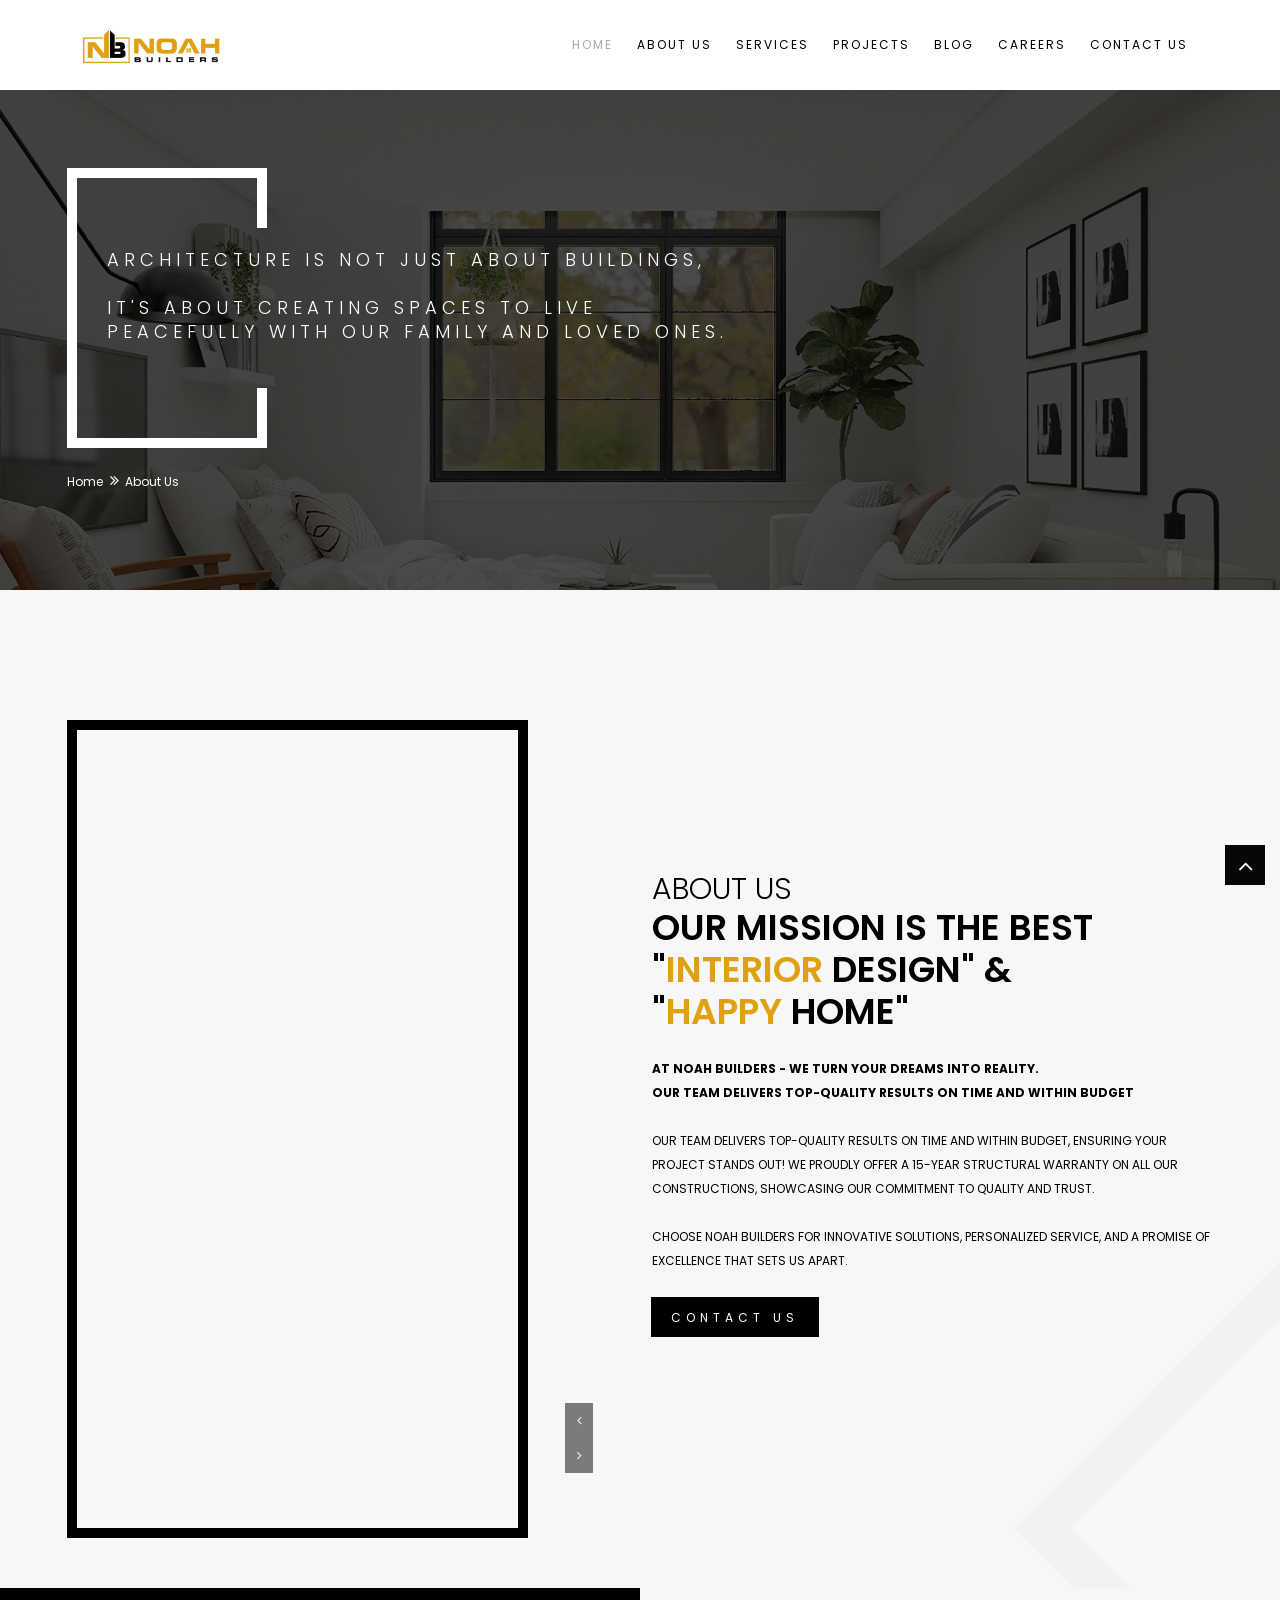
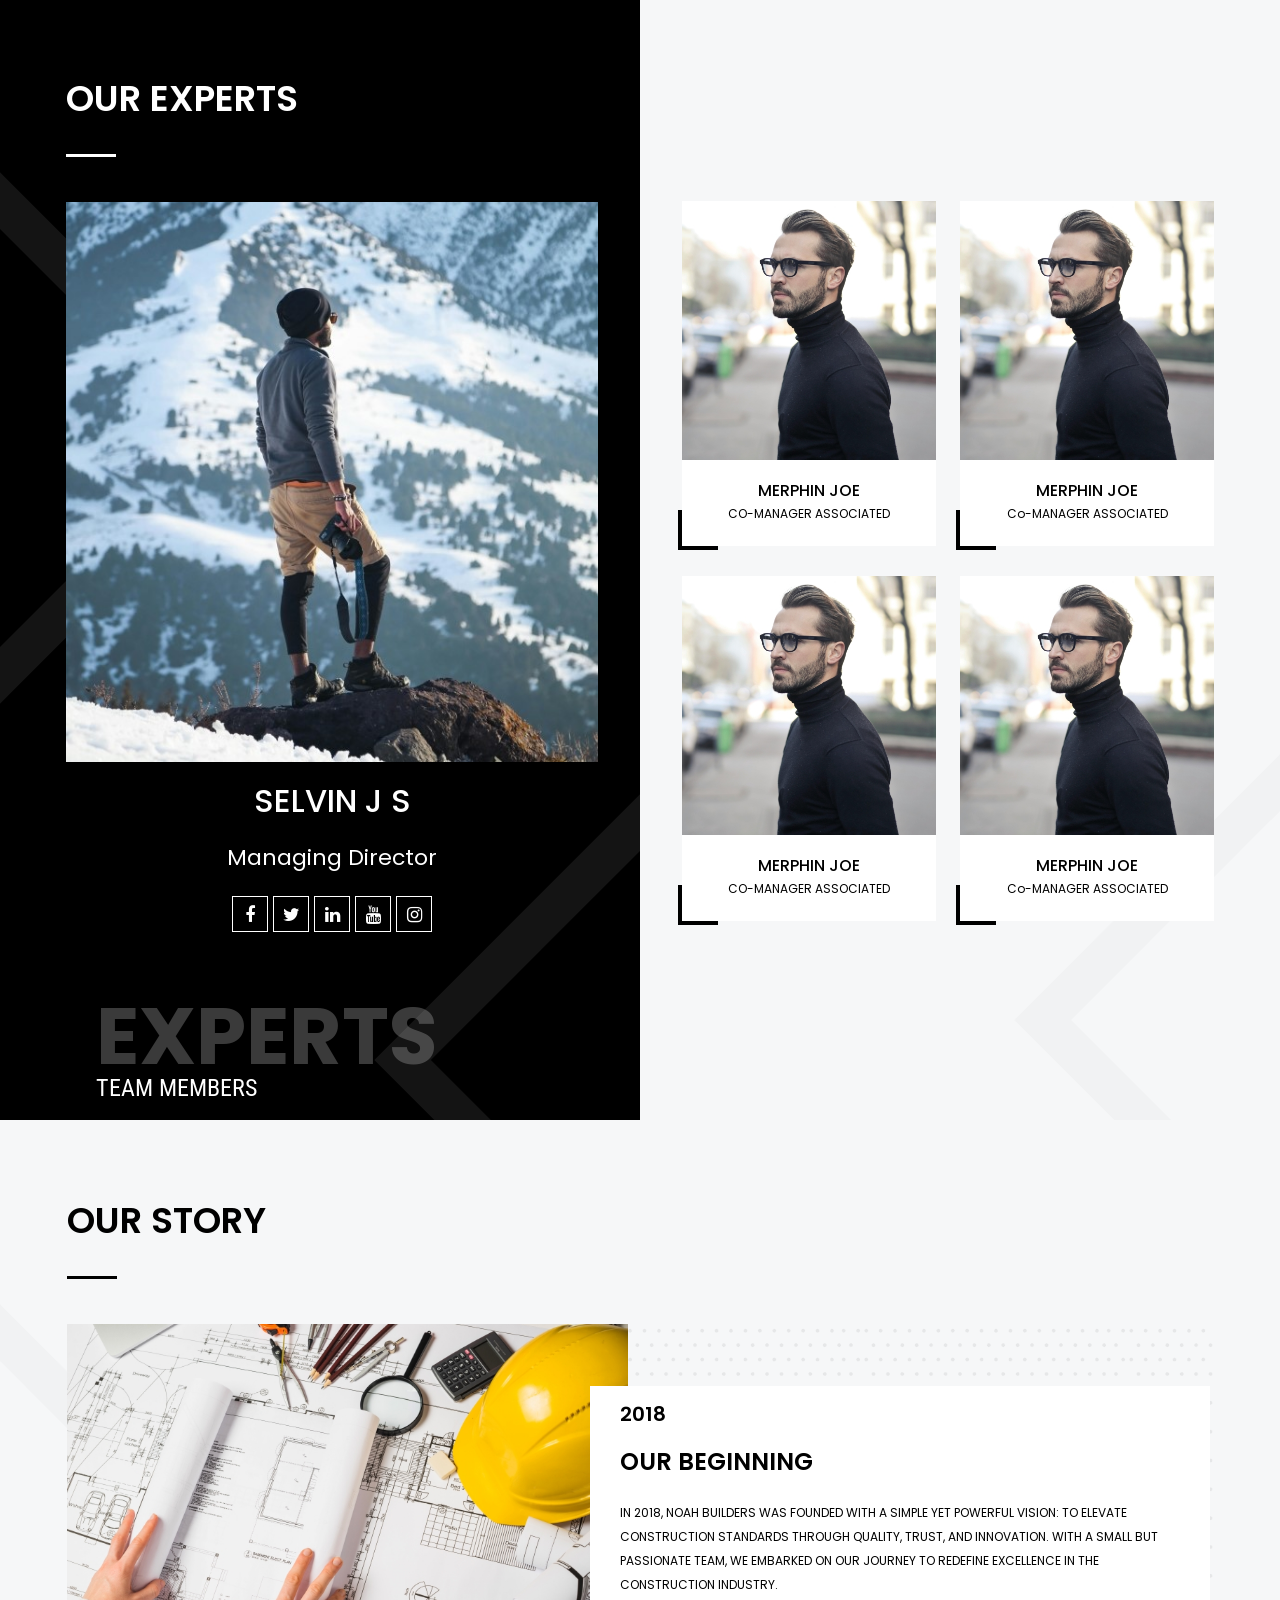
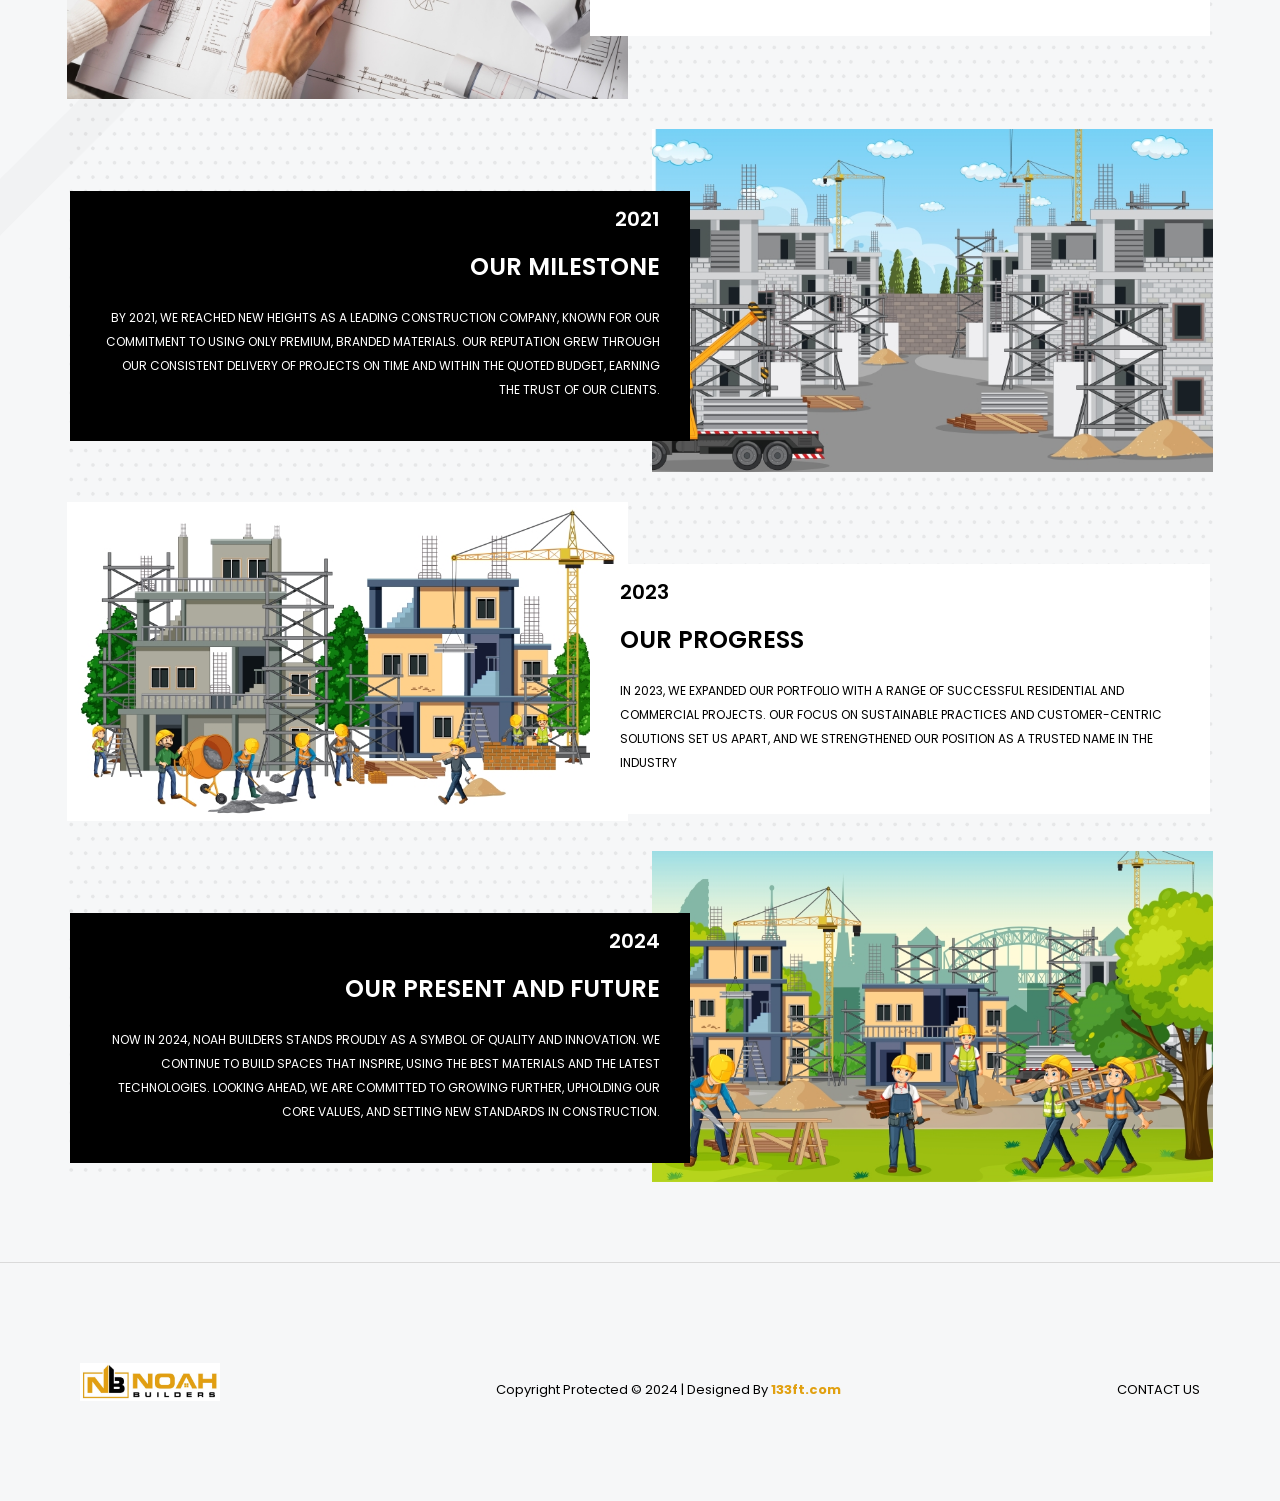
==== about-us.html @ 7722f24d "... Initial Release Base Done" ====
<!DOCTYPE html>

<html lang="en">

<head>

    <!-- META -->
    <meta charset="utf-8">
    <meta http-equiv="X-UA-Compatible" content="IE=edge">
    <meta name="keywords" content="" />
    <meta name="author" content="" />
    <meta name="robots" content="" />    
    <meta name="description" content="" />
    
    <!-- FAVICONS ICON -->
    <link rel="icon" href="images/" type="image/x-icon" />
    <link rel="shortcut icon" type="image/x-icon" href="images/" />
    
    <!-- PAGE TITLE HERE -->
    <title>Noah Builders</title>
    
    <!-- MOBILE SPECIFIC -->
    <meta name="viewport" content="width=device-width, initial-scale=1">
    
    <link rel="stylesheet" type="text/css" href="css/loader.min.css"> <!-- LOADER STYLE SHEET -->       
    <link rel="stylesheet" type="text/css" href="css/bootstrap.min.css"><!-- BOOTSTRAP STYLE SHEET -->
    <link rel="stylesheet" type="text/css" href="css/fontawesome/css/font-awesome.min.css" /><!-- FONTAWESOME STYLE SHEET -->
    <link rel="stylesheet" type="text/css" href="css/owl.carousel.min.css"><!-- OWL CAROUSEL STYLE SHEET -->
    <link rel="stylesheet" type="text/css" href="css/magnific-popup.min.css"><!-- MAGNIFIC POPUP STYLE SHEET -->
    <link rel="stylesheet" type="text/css" href="css/style.css"><!-- MAIN STYLE SHEET -->
    <!-- GOOGLE FONTS -->
    <link href="https://fonts.googleapis.com/css?family=Poppins:300,300i,400,400i,500,500i,600,600i,700,800,800i,900" rel="stylesheet"> 
    <link href="https://fonts.googleapis.com/css?family=Roboto+Condensed:300,300i,400,400i,700,700i" rel="stylesheet">
    <link href="https://fonts.googleapis.com/css?family=Crete+Round:400,400i&amp;subset=latin-ext" rel="stylesheet">
 
</head>

<body>

	<div class="page-wraper"> 
       	
        <!-- HEADER START -->
        <header class="site-header header-style-1  nav-wide mobile-sider-drawer-menu">
            
            <div class="sticky-header main-bar-wraper">
                <div class="main-bar bg-white p-t10">
                    <div class="container">
                        <div class="logo-header">
                        	<div class="logo-header-inner logo-header-one">
                            	<a href="index.html">
                                <img src="images/client-logo/NoahBuildersLogo.jpg" alt="logo"  />
                            </a>
                            </div>
                        </div>
                        <!-- NAV Toggle Button -->
                        <button id="mobile-side-drawer" data-target=".header-nav" data-toggle="collapse" type="button" class="navbar-toggler collapsed">
                            <span class="sr-only">Toggle navigation</span>
                            <span class="icon-bar icon-bar-first"></span>
                            <span class="icon-bar icon-bar-two"></span>
                            <span class="icon-bar icon-bar-three"></span>
                        </button>
                        <!-- ETRA Nav -->
                        <!-- MAIN Vav -->
                        <div class="header-nav navbar-collapse collapse">
                            <ul class="nav navbar-nav">
                              <li class="active">
                                <a href="index.html">Home</a>
            
                                <!--Home Submenu-->
                                <!-- <ul class="sub-menu">
                                                    <li>
                                                        <a href="index.html">Home-1</a>
                                                    </li>
                                                    <li>
                                                        <a href="index-2.html">Home-2</a>
                                                    </li>
                                                    <li>
                                                        <a href="index-3.html">Home-3</a>
                                                    </li>
                                                    <li>
                                                        <a href="index-4.html">Home-4</a>
                                                    </li>
                                                    <li>
                                                        <a href="index-5.html">Home-5</a>
                                                    </li>
                                                </ul>                                                     -->
                              </li>
                              <li>
                                <a href="about-us.html">ABOUT US</a>
                                <!--Pages Submenu-->
                                <!-- <ul class="sub-menu">
                                                    <li>
                                                        <a href="about-1.html">About us</a>
                                                    </li>
                                                    <li>
                                                        <a href="contact-1.html">Contact us</a>
                                                    </li>
                                                </ul> -->
                              </li>
                              <li>
                                <a href="">SERVICES</a>
                                <!--News Submenu-->
                                <!-- <ul class="sub-menu">
                                                    <li><a href="news-grid.html">Grid</a></li>
                                                    <li><a href="news-listing.html">Listing</a></li>
                                                    <li><a href="news-masonry.html">Masonry</a></li>
                                                </ul> -->
                              </li>
                              <li>
                                <a href="">PROJECTS</a>
                                <!--Works Submenu-->
                                <!-- <ul class="sub-menu">
                                                    <li><a href="work-grid.html">Grid</a></li>
                                                    <li><a href="work-masonry.html">Masonry</a></li>
                                                    <li><a href="work-carousel.html">Carousel</a></li>
                                                    <li><a href="project-detail.html">Project Detail</a></li>                                        
                                                </ul> -->
                              </li>
                              <li>
                                <a href="">BLOG</a>
                                <!--Post Detail Submenu-->
                                <!-- <ul class="sub-menu">
                                                    <li><a href="post-image.html">Image</a></li>
                                                    <li><a href="post-gallery.html">Gallery</a></li>
                                                    <li><a href="post-video.html">Video</a></li>
                                                    <li><a href="post-right-sidebar.html">Right Sidebar</a></li>                                        
                                                </ul>                                     -->
                              </li>
                              <li>
                                <a href="">CAREERS</a>
                                <!--Post Detail Submenu-->
                                <!-- <ul class="sub-menu">
                                                    <li><a href="post-image.html">Image</a></li>
                                                    <li><a href="post-gallery.html">Gallery</a></li>
                                                    <li><a href="post-video.html">Video</a></li>
                                                    <li><a href="post-right-sidebar.html">Right Sidebar</a></li>                                        
                                                </ul>                                     -->
                              </li>
                              <li class="submenu-direction">
                                <a href="contact-us.html">CONTACT US</a>
                                <!--Shortcodes Submenu-->
                                <!-- <ul class="sub-menu">
                                                    <li><a href="accordian.html">All Elements</a></li>
                                                </ul>                                     -->
                              </li>
                            </ul>
                          </div>


                        <!-- <div class="extra-nav">
                            <div class="extra-cell">
                                <a href="#search" class="site-search-btn"><i class="fa fa-search"></i></a>
                            </div>
                            <div class="extra-cell">
                                <div class="dropdown share-icon-btn">
                                     <a href="javascript:;" class="site-search-btn dropdown-toggle" title="Your Cart" data-bs-toggle="dropdown">
                                        <i class="fa fa-share-alt"></i>
                                    </a>
                                    
                                     <div class="dropdown-menu bg-white">
                                        <div class="top-bar">
                                            <ul class="social-bx list-inline">
                                                <li><a href="javascript:void(0);" class="fa fa-facebook"></a></li>
                                                <li><a href="javascript:void(0);" class="fa fa-twitter"></a></li>
                                                <li><a href="javascript:void(0);" class="fa fa-linkedin"></a></li>
                                                <li><a href="javascript:void(0);" class="fa fa-rss"></a></li>
                                                <li><a href="javascript:void(0);" class="fa fa-youtube"></a></li>
                                                <li><a href="javascript:void(0);" class="fa fa-instagram"></a></li>
                                            </ul>
                                        </div>
                                    </div>
                                </div>                                 
                            </div>
                         </div> -->
                         
                         
                        <!-- SITE Search -->
                        <!-- <div id="search"> 
                            <span class="close"></span>
                            <form role="search" id="searchform" action="/search" method="get" class="radius-xl">
                                <div class="input-group">
                                    <input value="" name="q" type="search" placeholder="Type to search"/>
                                    <span class="input-group-btn"><button type="button" class="search-btn"><i class="fa fa-search"></i></button></span>
                                </div>   
                            </form>
                        </div> -->
                                             
                        
                    </div>
                </div>
            </div>
            
        </header>
        <!-- HEADER END -->
        
        <!-- CONTENT START -->
        <div class="page-content">
        
            <!-- INNER PAGE BANNER -->
            <div class="wt-bnr-inr overlay-wraper bg-parallax bg-top-center"  data-stellar-background-ratio="0.5"  style="background-image:url(images/background/2000\ x\ 1200\ \(3\).jpg);">
            	<div class="overlay-main bg-black opacity-07"></div>
                <div class="container">
                    <div class="wt-bnr-inr-entry">
                    	<div class="banner-title-outer">
                        	<div class="banner-title-name">
                        		<h2 class="text-white text-uppercase letter-spacing-5 font-18 font-weight-300">Architecture is not just about buildings, <br><br>it's about creating spaces to live peacefully with our family and loved ones. </h2>
                            </div>
                        </div>
                        <!-- BREADCRUMB ROW -->                            
                        <div class="p-tb20">
                            <div>
                                <ul class="wt-breadcrumb breadcrumb-style-2">
                                    <li><a href="javascript:void(0);">Home</a></li>
                                    <li>About Us</li>
                                </ul>
                            </div>
                        </div>
                        <!-- BREADCRUMB ROW END -->                        
                    </div>
                </div>
            </div>
            <!-- INNER PAGE BANNER END -->
             
            <!-- ABOUT COMPANY SECTION START -->
            <div class="section-full p-t80 p-b50 bg-gray square_shape2">
                <div class="container">
                    <div class="section-content ">
                    	<div class="row d-flex align-items-center">
                        	<div class="col-xl-6 col-lg-6 col-md-12 m-b50">
                            	<div class="m-about m-l50 m-r50">
                            		<div class="owl-carousel about-us-carousel owl-btn-bottom-right">
                                        <!-- COLUMNS 1 -->
                                        <div class="item">
                                            <div class="ow-img wt-img-effect zoom-slow">
                                                <a href="javascript:void(0);"><img src="images/gallery/portrait/About Us/360 x 560 (1).jpg" alt=""></a>
                                            </div>
                                        </div>
                                        <!-- COLUMNS 2 -->
                                        <div class="item">
                                            <div class="ow-img wt-img-effect zoom-slow">
                                                <a href="javascript:void(0);"><img src="images/gallery/portrait/About Us/360 x 560 (2).jpg" alt=""></a>
                                            </div>
                                        </div>
                                        <!-- COLUMNS 3 -->
                                        <div class="item">
                                            <div class="owl-img wt-img-effect zoom-slow">
                                                <a href="javascript:void(0);"><img src="images/gallery/portrait/About Us/360 x 560 (3).jpg" alt=""></a>
                                            </div>
                                        </div>
                                        <!-- COLUMNS 4 -->
                                        <div class="item">
                                            <div class="ow-img wt-img-effect zoom-slow">
                                                <a href="javascript:void(0);"><img src="images/gallery/portrait/About Us/Home Designs (12).jpg" alt=""></a>
                                            </div>
                                        </div>
                                        <!-- COLUMNS 5 -->
                                        <div class="item">
                                            <div class="ow-img wt-img-effect zoom-slow">
                                                <a href="javascript:void(0);"><img src="images/gallery/portrait/About Us/Home Designs (14).jpg" alt=""></a>
                                            </div>
                                        </div>
                                        <!-- COLUMNS 6 -->
                                        <div class="item">
                                            <div class="ow-img wt-img-effect zoom-slow">
                                                <a href="javascript:void(0);"><img src="images/gallery/portrait/About Us/Home Designs (15).jpg" alt=""></a>
                                            </div>
                                        </div>
                                        <!-- COLUMNS 7 -->
                                        <div class="item">
                                            <div class="ow-img wt-img-effect zoom-slow">
                                                <a href="javascript:void(0);"><img src="images/gallery/portrait/About Us/Home Designs (17).jpg" alt=""></a>
                                            </div>
                                        </div>
                                        <!-- COLUMNS 8 -->
                                        <div class="item">
                                            <div class="ow-img wt-img-effect zoom-slow">
                                                <a href="javascript:void(0);"><img src="images/gallery/portrait/About Us/Home Designs (18).jpg" alt=""></a>
                                            </div>
                                        </div>
                                   </div>
                               </div>
                            </div>
                    		<div class="col-xl-6 col-lg-6 col-md-12 m-b30">
                            	<div class="m-about-containt text-uppercase text-black p-t30">
                                    <span class="font-30 font-weight-300">About Us</span>
                                    <h2 class="font-36">Our mission is the best "<span style="color: #e1a010">interior</span> design" & <br> "<span style="color: #e1a010">happy </span>home"</h2>
                                    <p><b class="font-12">At Noah Builders - we turn your dreams into reality. <br>Our team delivers top-quality results on time and
                                        within budget</b></p>
                                    <p>Our Team delivers Top-Quality results on Time and
                                        within Budget, ensuring your project Stands Out! We proudly
                                        offer a 15-year Structural Warranty on all our
                                        Constructions, showcasing our commitment to Quality and
                                        Trust.<br /><br />
                                        Choose Noah Builders for Innovative Solutions, Personalized
                                        Service, and a Promise of Excellence that sets us apart.
                                    </p>
                                    <a href="contact-us.html" class="site-button black radius-no text-uppercase" ><span class="font-12 letter-spacing-5"> Contact Us</span></a>
                                </div>
                            </div>                            
                        </div>
                    </div>
                </div>
            </div>   
            <!-- ABOUT COMPANY SECTION END -->
             
            <!-- OUR EXPERTS SECTION START -->
            <div class="section-full bg-gray square_shape3">
                <div class="container-fluid">
                  <div class="section-content">
                    <div class="row">
                      <div
                        class="col-lg-6 col-md-12 bg-black square_shape1 square_shape2"
                      >
                        <div class="wt-left-part2 m-experts p-t90">
                          <!-- TITLE START -->
                          <div class="section-head text-left text-white">
                            <h2 class="text-uppercase font-36">Our experts</h2>
                            <div class="wt-separator-outer">
                              <div class="wt-separator bg-white"></div>
                            </div>
                          </div>
                          <!-- TITLE END -->
                          <div class="wt-team-six large-pic">
                            <div class="wt-team-media wt-thum-bx">
                              <img src="images/our-team5/570 x 570.jpg" alt="" />
                            </div>
                            <div
                              class="wt-team-info text-center p-lr10 p-tb20 text-white"
                            >
                              <h2
                                class="wt-team-title text-uppercase text-white font-32 font-weight-500"
                              >
                                Selvin J S
                              </h2>
                              <p class="font-22">Managing Director</p>
                              <ul
                                class="social-icons social-md social-square social-dark white-border has-bg"
                              >
                                <li>
                                  <a
                                    href="javascript:void(0);"
                                    class="fa fa-facebook"
                                  ></a>
                                </li>
                                <li>
                                  <a
                                    href="javascript:void(0);"
                                    class="fa fa-twitter"
                                  ></a>
                                </li>
                                <li>
                                  <a
                                    href="javascript:void(0);"
                                    class="fa fa-linkedin"
                                  ></a>
                                </li>
                                <li>
                                  <a
                                    href="javascript:void(0);"
                                    class="fa fa-youtube"
                                  ></a>
                                </li>
                                <li>
                                  <a
                                    href="javascript:void(0);"
                                    class="fa fa-instagram"
                                  ></a>
                                </li>
                              </ul>
                            </div>
                          </div>
      
                          <div
                            class="hilite-title p-lr20 m-tb20 text-left text-uppercase bdr-gray bdr-left"
                          >
                            <strong class="text-gray">Experts</strong>
                            <span class="text-white">Team Members</span>
                          </div>
                        </div>
                      </div>
                      <div class="col-lg-6 col-md-12">
                        <div class="wt-right-part2 team-outer">
                          <div class="row">
                            <!-- COLUMNS 1 -->
                            <div
                              class="col-md-6 col-sm-6 col-xs-6 col-xs-100pc m-tb15"
                            >
                              <div class="wt-team-six bg-white">
                                <div class="wt-team-media wt-thum-bx wt-img-overlay1">
                                  <img src="images/our-team5/500 x 500.jpg" alt="" />
                                  <div class="overlay-bx">
                                    <div class="overlay-icon">
                                      <ul
                                        class="social-icons social-square social-dark"
                                      >
                                        <li>
                                          <a
                                            href="javascript:void(0);"
                                            class="fa fa-facebook"
                                          ></a>
                                        </li>
                                        <li>
                                          <a
                                            href="javascript:void(0);"
                                            class="fa fa-twitter"
                                          ></a>
                                        </li>
                                        <li>
                                          <a
                                            href="javascript:void(0);"
                                            class="fa fa-linkedin"
                                          ></a>
                                        </li>
                                        <li>
                                          <a
                                            href="javascript:void(0);"
                                            class="fa fa-youtube"
                                          ></a>
                                        </li>
                                        <li>
                                          <a
                                            href="javascript:void(0);"
                                            class="fa fa-instagram"
                                          ></a>
                                        </li>
                                      </ul>
                                    </div>
                                  </div>
                                </div>
                                <div
                                  class="wt-team-info text-center bg-white p-lr10 p-tb20"
                                >
                                  <h5 class="wt-team-title text-uppercase m-a0">
                                    MERPHIN JOE
                                  </h5>
                                  <p class="m-b0">CO-MANAGER ASSOCIATED</p>
                                  <!---->
                                </div>
                              </div>
                            </div>
                            <!-- COLUMNS 2 -->
                            <div
                              class="col-md-6 col-sm-6 col-xs-6 col-xs-100pc m-tb15"
                            >
                              <div class="wt-team-six bg-white">
                                <div class="wt-team-media wt-thum-bx wt-img-overlay1">
                                  <img src="images/our-team5/500 x 500.jpg" alt="" />
                                  <div class="overlay-bx">
                                    <div class="overlay-icon">
                                      <ul
                                        class="social-icons social-square social-dark"
                                      >
                                        <li>
                                          <a
                                            href="javascript:void(0);"
                                            class="fa fa-facebook"
                                          ></a>
                                        </li>
                                        <li>
                                          <a
                                            href="javascript:void(0);"
                                            class="fa fa-twitter"
                                          ></a>
                                        </li>
                                        <li>
                                          <a
                                            href="javascript:void(0);"
                                            class="fa fa-linkedin"
                                          ></a>
                                        </li>
                                        <li>
                                          <a
                                            href="javascript:void(0);"
                                            class="fa fa-youtube"
                                          ></a>
                                        </li>
                                        <li>
                                          <a
                                            href="javascript:void(0);"
                                            class="fa fa-instagram"
                                          ></a>
                                        </li>
                                      </ul>
                                    </div>
                                  </div>
                                </div>
                                <div
                                  class="wt-team-info text-center bg-white p-lr10 p-tb20"
                                >
                                  <h5 class="wt-team-title text-uppercase m-a0">
                                    MERPHIN JOE
                                  </h5>
                                  <p class="m-b0">Co-MANAGER ASSOCIATED</p>
                                  <!---->
                                </div>
                              </div>
                            </div>
                            <!-- COLUMNS 3 -->
                            <div
                              class="col-md-6 col-sm-6 col-xs-6 col-xs-100pc m-tb15"
                            >
                              <div class="wt-team-six bg-white">
                                <div class="wt-team-media wt-thum-bx wt-img-overlay1">
                                  <img src="images/our-team5/500 x 500.jpg" alt="" />
                                  <div class="overlay-bx">
                                    <div class="overlay-icon">
                                      <ul
                                        class="social-icons social-square social-dark"
                                      >
                                        <li>
                                          <a
                                            href="javascript:void(0);"
                                            class="fa fa-facebook"
                                          ></a>
                                        </li>
                                        <li>
                                          <a
                                            href="javascript:void(0);"
                                            class="fa fa-twitter"
                                          ></a>
                                        </li>
                                        <li>
                                          <a
                                            href="javascript:void(0);"
                                            class="fa fa-linkedin"
                                          ></a>
                                        </li>
                                        <li>
                                          <a
                                            href="javascript:void(0);"
                                            class="fa fa-youtube"
                                          ></a>
                                        </li>
                                        <li>
                                          <a
                                            href="javascript:void(0);"
                                            class="fa fa-instagram"
                                          ></a>
                                        </li>
                                      </ul>
                                    </div>
                                  </div>
                                </div>
                                <div
                                  class="wt-team-info text-center bg-white p-lr10 p-tb20"
                                >
                                  <h5 class="wt-team-title text-uppercase m-a0">
                                    MERPHIN JOE
                                  </h5>
                                  <p class="m-b0">CO-MANAGER ASSOCIATED</p>
                                  <!---->
                                </div>
                              </div>
                            </div>
                            <!-- COLUMNS 4 -->
                            <div
                              class="col-md-6 col-sm-6 col-xs-6 col-xs-100pc m-tb15"
                            >
                              <div class="wt-team-six bg-white">
                                <div class="wt-team-media wt-thum-bx wt-img-overlay1">
                                  <img src="images/our-team5/500 x 500.jpg" alt="" />
                                  <div class="overlay-bx">
                                    <div class="overlay-icon">
                                      <ul
                                        class="social-icons social-square social-dark"
                                      >
                                        <li>
                                          <a
                                            href="javascript:void(0);"
                                            class="fa fa-facebook"
                                          ></a>
                                        </li>
                                        <li>
                                          <a
                                            href="javascript:void(0);"
                                            class="fa fa-twitter"
                                          ></a>
                                        </li>
                                        <li>
                                          <a
                                            href="javascript:void(0);"
                                            class="fa fa-linkedin"
                                          ></a>
                                        </li>
                                        <li>
                                          <a
                                            href="javascript:void(0);"
                                            class="fa fa-youtube"
                                          ></a>
                                        </li>
                                        <li>
                                          <a
                                            href="javascript:void(0);"
                                            class="fa fa-instagram"
                                          ></a>
                                        </li>
                                      </ul>
                                    </div>
                                  </div>
                                </div>
                                <div
                                  class="wt-team-info text-center bg-white p-lr10 p-tb20"
                                >
                                  <h5 class="wt-team-title text-uppercase m-a0">
                                    MERPHIN JOE
                                  </h5>
                                  <p class="m-b0">Co-MANAGER ASSOCIATED</p>
                                  <!---->
                                </div>
                              </div>
                            </div>
                          </div>
                        </div>
                      </div>
                    </div>
                  </div>
                </div>
              </div>  
            <!-- OUR EXPERTS SECTION END -->
                       
            <!-- OUR STORY SECTION START -->
            <div class="section-full bg-gray p-t80 p-b50 square_shape1">
                <div class="container">
                    <!-- TITLE START -->
                    <div class="section-head text-left text-black">
                        <h2 class="text-uppercase font-36">Our Story</h2>
                        <div class="wt-separator-outer">
                            <div class="wt-separator bg-black"></div>
                        </div>
                    </div>
                    <!-- TITLE END -->                	
                    <div class="section-content our-story">
                        <div class="row">
                        	<div class="col-lg-6 col-md-12">
                            	<div class="wt-media our-story-pic">
                                    <img src="images/gallery/800 x 500 (1).jpg" alt="">
                                </div>
                            </div>
                        	<div class="col-lg-6 col-md-12 our-story-detail-wrap">
                            	<div class="wt-box our-story-detail">
                                    <h3 class="text-uppercase">2018</h3>
                                    <h2 class="text-uppercase">Our Beginning</h2>
                                    <p>In 2018, Noah Builders was founded with a simple yet powerful vision: to elevate construction standards through quality, trust, and innovation. With a small but passionate team, we embarked on our journey to redefine excellence in the construction industry. </p>
                                </div>
                            </div>
                        </div>  
                        <div class="row">
                            <div class="col-lg-6 col-md-12">
                            	<div class="wt-media our-story-pic">
                                    <img src="images/gallery/800 x 500 (2).jpg" alt="">
                                </div>
                            </div>
                            <div class="col-lg-6 col-md-12 our-story-detail-wrap">
                            	<div class="wt-box our-story-detail">
                                    <h3 class="text-uppercase">2021</h3>
                                    <h2 class="text-uppercase">Our Milestone</h2>
                                    <p>By 2021, we reached new heights as a leading construction company, known for our commitment to using only premium, branded materials. Our reputation grew through our consistent delivery of projects on time and within the quoted budget, earning the trust of our clients.</p>
                                </div>
                            </div>
                        	
                        </div>
                        <div class="row">
                        	<div class="col-lg-6 col-md-12">
                            	<div class="wt-media our-story-pic">
                                    <img src="images/gallery/800 x 500 (3).jpg" alt="">
                                </div>
                            </div>
                        	<div class="col-lg-6 col-md-12 our-story-detail-wrap">
                            	<div class="wt-box our-story-detail">
                                    <h3 class="text-uppercase">2023</h3>
                                    <h2 class="text-uppercase">Our Progress</h2>
                                    <p>In 2023, we expanded our portfolio with a range of successful residential and commercial projects. Our focus on sustainable practices and customer-centric solutions set us apart, and we strengthened our position as a trusted name in the industry</p>
                                </div>
                            </div>
                        </div>
                        <div class="row">
                            <div class="col-lg-6 col-md-12">
                            	<div class="wt-media our-story-pic">
                                    <img src="images/gallery/800 x 500 (4).jpg" alt="">
                                </div>
                            </div>
                        	<div class="col-lg-6 col-md-12 our-story-detail-wrap">
                            	<div class="wt-box our-story-detail">
                                    <h3 class="text-uppercase">2024</h3>
                                    <h2 class="text-uppercase">Our Present and Future</h2>
                                    <p>Now in 2024, Noah Builders stands proudly as a symbol of quality and innovation. We continue to build spaces that inspire, using the best materials and the latest technologies. Looking ahead, we are committed to growing further, upholding our core values, and setting new standards in construction. </p>
                                </div>
                            </div>
                        	
                        </div>                                    
                    </div>
                </div>
                
                
            </div>   
            <!-- OUR STORY SECTION END -->                          
            
        </div>
        <!-- CONTENT END -->
        
        <!-- FOOTER START -->
        <footer class="site-footer bg-gray footer-light footer-wide">
        <div class="footer-bottom overlay-wraper">
          <div class="overlay-main bg-black" style="opacity: 0"></div>
          <div class="container p-t30">
            <div
              class="footer-bottom-content d-flex align-items-center justify-content-between"
            >
              <div class="wt-footer-bot-left">
                <a href="#"
                  ><img
                    src="images/client-logo/NoahBuildersLogo.jpg"
                    width="140"
                    height="58"
                    alt=""
                /></a>
              </div>

              <div class="text-center copyright-block p-t15">
                <span class="copyrights-text"
                  >Copyright Protected © 2024 | Designed By
                  <a
                    style="color: #e1a010; font-weight: bold"
                    href="http://www.133ft.com"
                    target="_blank"
                    >133ft.com</a
                  ></span
                >
              </div>

              <div class="wt-footer-bot-right p-t15">
                <ul class="copyrights-nav pull-right">
                  <!-- <li><a href="about-1.html">Terms & Condition</a></li>
                  <li><a href="about-1.html">Privacy Policy</a></li> -->
                  <li><a href="contact-us.html">CONTACT US</a></li>
                </ul>
              </div>
            </div>
          </div>
        </div>
      </footer>
        <!-- FOOTER END -->
        
        <!-- BUTTON TOP START -->
		<button class="scroltop"><span class="fa fa-angle-up  relative" id="btn-vibrate"></span></button>
        
    </div>

<!-- LOADING AREA START ===== -->
<div class="loading-area">
    <div class="loading-box"></div>
    <div class="loading-pic">
        <svg id="triangle" width="140px" height="140px" viewBox="-3 -4 39 39">
          <polygon fill="#fff" stroke="#000" stroke-width="2" points="16,0 32,32 0,32"></polygon>
        </svg>
    </div>
</div>
<!-- LOADING AREA  END ====== -->    

<!-- JAVASCRIPT  FILES ========================================= --> 
<script  src="js/jquery-3.7.1.min.js"></script><!-- JQUERY.MIN JS -->
<script  src="js/popper.min.js"></script>
<script  src="js/bootstrap.min.js"></script><!-- BOOTSTRAP.MIN JS -->
<script  src="js/magnific-popup.min.js"></script><!-- MAGNIFIC-POPUP JS -->
<script  src="js/waypoints.min.js"></script><!-- WAYPOINTS JS -->
<script  src="js/counterup.min.js"></script><!-- COUNTERUP JS -->
<script  src="js/waypoints-sticky.min.js"></script><!-- COUNTERUP JS -->
<script  src="js/isotope.pkgd.min.js"></script><!-- MASONRY  -->
<script  src="js/imagesloaded.pkgd.min.js"></script><!-- MASONRY  -->
<script  src="js/owl.carousel.min.js"></script><!-- OWL  SLIDER  -->
<script  src="js/jquery.owl-filter.js"></script>
<script  src="js/scrolla.min.js"></script><!-- ON SCROLL CONTENT ANIMTE   --> 
<script  src="js/custom.js"></script><!-- CUSTOM FUCTIONS  -->
<script  src="js/shortcode.js"></script><!-- SHORTCODE FUCTIONS  -->



 
</body>

</html>
---- css/loader.min.css ----
svg {
  -webkit-transform-origin: 50% 65%;
          transform-origin: 50% 65%;
}

svg polygon {
  stroke-dasharray: 17;
  -webkit-animation: dash 2.5s cubic-bezier(0.35, 0.04, 0.63, 0.95) infinite;
          animation: dash 2.5s cubic-bezier(0.35, 0.04, 0.63, 0.95) infinite;
}

@-webkit-keyframes dash {
  to {
    stroke-dashoffset: 136;
  }
}

@keyframes dash {
  to {
    stroke-dashoffset: 136;
  }
}
@-webkit-keyframes rotate {
  100% {
    -webkit-transform: rotate(360deg);
            transform: rotate(360deg);
  }
}
@keyframes rotate {
  100% {
    -webkit-transform: rotate(360deg);
            transform: rotate(360deg);
  }
}
---- css/style.css ----
/*
==========================
Template: Modern - Architecture & Interior design Template
Author: thememejestic team
Version: 3.0  
==========================
*/



/*=======================================
  || CSS TABLE CONTENT ||  
=======================================

=======================================
1. GENERAL 
=======================================

=======================================
2. HEADING & TITLE 
=======================================

=======================================
3. TEXT & PARAGRAPH 
=======================================

	-------------------------------------
	1. text align
	-------------------------------------
	2. text vertical align
	-------------------------------------
	3. text no line brack
	-------------------------------------
	4. text transform
	-------------------------------------
	5. text size
	-------------------------------------
	6. text bold

======================================
4. LISTING STYLES 
======================================

	-------------------------------------
	1. listing before icon color css
	-------------------------------------
	2. listing before numbers
	-------------------------------------

======================================
5. BOX SPACING (Padding & Margin)
======================================

	-------------------------------------
	1.1 padding (around)
	-------------------------------------
	1.2 Padding (top)
	-------------------------------------
	1.3 Padding (bottom)
	-------------------------------------
	1.4 Padding (left)
	-------------------------------------
	1.5 Padding (right)
	-------------------------------------
	1.6 Padding (left right)
	-------------------------------------
	1.7 Padding (top bottom)
	-------------------------------------
	2.1 margin (around)
	-------------------------------------
	2.2 marging (top)
	-------------------------------------
	2.3 marging (bottom)
	-------------------------------------
	2.4 marging (left)
	-------------------------------------
	2.5 marging (right)
	-------------------------------------
	2.6 marging (left right)
	-------------------------------------
	2.7 marging (top bottom)
	-------------------------------------
	2.8 colum gap less
	-------------------------------------

======================================
6. POSITIONS ( absolute , relative , statice & z-index)
======================================

	-------------------------------------
	1. position
	-------------------------------------
		1.1 relative		
		1.2 absolute		
		1.3 static	
	-------------------------------------
	2. z-index
	-------------------------------------

======================================
7. COLOR
======================================

	-------------------------------------
	1. text
	-------------------------------------
	2. background color
	-------------------------------------
	3. background image
	-------------------------------------

======================================
8. OVERLAY ( transparient box style  )
======================================

	use for box
	left right part css

======================================
9. BOXES CSS 
======================================

	-------------------------------------
	1. box content
	-------------------------------------
	2. For icons with box
	-------------------------------------
	3. Border
	-------------------------------------
	4. For only icons
	-------------------------------------
	5. place icon with box
	-------------------------------------
	6. icon box left align
	-------------------------------------
	7. icon box right align
	-------------------------------------
	8. icon box center align
	-------------------------------------
	9. media with content box css
	-------------------------------------
	10. for images
	-------------------------------------

======================================
10. IMAGES OVERLAY EFFECTS (overly animation on images)  
======================================

	-------------------------------------
	1. effect 1
	-------------------------------------
	2. Gradient-black
	-------------------------------------
	3. Gradient-white
	-------------------------------------

======================================
11. shortcodeS 
======================================

	-------------------------------------
	1. Buttons 
	------------------------------------- 
		1.1 theme default button 		
		1.2 button text uppercase		
		1.3 button size 		
		1.4 button rounded		
		1.6 white 		
		1.7 black 		
		1.8 Gray 		
		1.9 pink 		
		1.10 Blue		
		1.11 Green		
		1.12 Orange		
		1.13 Red 		
		1.14 Brown 
		1.15 Yellow 
		1.16 purple 
		1.17 Graphical 
		1.19 Outline 
		1.20 Outline white  
		1.21 Outline black 
		1.22 Outline gray 
		1.23 Outline pink 
		1.24 Outline blue 
		1.25 Outline green 
		1.26 Outline orange 
		1.27 Outline red 
		1.28 Outline brown 
		1.29 Outline yellow 
		1.30 Outline purple 
		1.31 Outline hover 
		1.32 button text link 
		1.33 text link white 
		1.34 text link black 
		1.35 text link Gray 
		1.36 text link pink 
		1.37 text link Blue 
		1.38 text link Green 
		1.39 text link Orange 
		1.40 text link Red 
		1.41 text link Brown 
		1.42 text link Yellow 
		1.43 text link purple 
		1.44 app strore 
		1.45 filter buttons css 
		1.45(1) Masonry filter alignment [Left-Right-Center] 
		1.45(2) Masonry filter link style 
		1.45(3) Masonry filter button style 
		1.45(4) Masonry filter button outline style 
	-------------------------------------
	2. Title separators 
	-------------------------------------
		Separator defualt		
		Separator liner		
		Separator square		
		Separator icon
	-------------------------------------
	3. Deviders 
	-------------------------------------
	4. TABS 
	-------------------------------------
		4.1 tabs style 1 [ default ] 		
		tabs nav center 		
		4.2 tabs bg  [ tabs background ] 		
		4.3 tabs bg  [ tabs background ]		
		4.4 tabs bg & top border  [ tabs background & top border in active ]		
		4.4 tabs style 2 [ content with border outer ]		
		4.5 tabs style 3  [ left-nav ] 		
		4.6 tabs style 4  [ left-nav & content with border ] 		
		4.7 tabs style 5  [ right-nav ] 		
		4.8 tabs style 6  [ right-nav & content with border ]
	-------------------------------------
	5. Accordians 
	-------------------------------------
	Accodian open close indicator css
		1. Accordion defult		
		2. Accordion outline		
		3. Accordion bg gray		
		4. Accordion bg primary		
		5. Accordion bg dark
	-------------------------------------
	6. Carousels 
	-------------------------------------
		6.1 Client carousel 1
	-------------------------------------
	7. Testimonials 
	-------------------------------------
		7.1 testimonial with background image
		7.2 testimonial 6
	-------------------------------------
	8. Pricing table
	-------------------------------------
		8.1 Pricing table
		8.2 pricing table style 2
	-------------------------------------
	9. Alert box 
	-------------------------------------
	10. Image effects 
	-------------------------------------
		10.1 image-opacity 
		10.2 image-zoom 
		10.3 image-zoom-slow 
		10.4 image-shrink 
		10.5 image-side-pan 
		10.6 image-vertical-pan 
		10.7 image-fade-in 
		10.8 image-fade-out 
		10.9 image-rotate 
		10.10 image-sepia 
		10.11 image-blurr 
		10.12 image-blurr-invert 
		10.13 image off color 
		10.14 image on color 
	-------------------------------------
	11. Modal pop 
	-------------------------------------
	12. Social icons 
	-------------------------------------
		12.1 social icon default 
		12.2 social icon with border 
		12.3 social icon dark 
		12.4 social share icon style 1 
	-------------------------------------
	13. Breadcrumb 
	-------------------------------------
		13.1 breadcrumb-row-1
		13.2 Breadcrumb-1 
	-------------------------------------
	14. Google map 
	-------------------------------------
	16. Countdown clock 
	-------------------------------------
	17. Form elements 
	-------------------------------------  
		17.1 input group 
		17.3 radio & checkbox 
		17.4 Browse Button css   
		17.8 validation symbol 
		17.9 error for select box 
		17.10 succes for select box 
		17.11 textarea 
			17.11(1) resize-vertical
			17.11(2) resize-horizontal
			17.11(3) resize-none
	-------------------------------------
	18. Loading 
	-------------------------------------  
		18.1 loading - 1
		18.2 loading - 2
	-------------------------------------
	19. Widgets 
	------------------------------------- 
		19.1 widget listing		
		19.2 widget search custom		
		19.3 widget search wp-default		
		19.4 widget recent-posts		
		19.8 widget tags-list		
		19.14 widget gallery		
		19.18 widget client slider 
	-------------------------------------
	20. Table 
	-------------------------------------
	21. Video 
	-------------------------------------
======================================
12. WP DEFAULT  
======================================

======================================
13. BLOG  
====================================== 

	-------------------------------------
	3. if no image with blog post
	-------------------------------------
	10. side bar
	-------------------------------------
	11. Blog single
	-------------------------------------
	12. comment list
	-------------------------------------
	13. comment form
	-------------------------------------

======================================
14. HEADER (top part of page)
======================================

	1. header full screen
	-------------------------------------
	2. without top bar
	------------------------------------- 
	3. map page header
	-------------------------------------

======================================
16. LOGO ( company identify  symbol )
======================================

	1. logo for header 
	-------------------------------------
	2. when header is sticky 
	
======================================
17. MAIN BAR ( place logo & main-navigation )
======================================

	main bar with box view
	-------------------------------------
	1. Top Part Search Bar

======================================
18. NAVIGATIONS 
======================================

	-------------------------------------
	1. mena-menu
	-------------------------------------
	2. nav dark version
	-------------------------------------
	3. when header is sticky
	-------------------------------------  
	4. when header is sticky
	-------------------------------------  
	5. header id Fixed
	-------------------------------------
	6. header with bg primary color 1
	-------------------------------------
======================================
19. BANNER
======================================

	-------------------------------------
	1. inner page banner 
	-------------------------------------

======================================
20. SLIDER
======================================

	-------------------------------------
	1. owl slider 
	-------------------------------------
		1.1  next pre btn
		1.2 owl dots button
		1.3 owl button top to center
		1.4 owl button top to left
		1.5 owl button top to right
		1.6 owl button bottom to center [it is default position ]
		1.7 owl button bottom to left
		1.8 owl button bottom to right
		1.9 owl button vertical to center
		1.10 owl button show on hover
		1.11 owl slider button
		1.12 owl dots nav position

======================================
21. PAGINATION 
======================================

	1. pagination style-1 

======================================
22. FOOTER 
======================================

	-------------------------------------
	1. footer fixed on bottom css
	-------------------------------------
		1.1 footer fixed with fullscreen view
		1.2 footer fixed with boxed view
	-------------------------------------
	5. widget Getintuch
	-------------------------------------
	6. scroll top btn css
	-------------------------------------

======================================
23. PAGE-CONTENT
======================================

	-------------------------------------
	1. Section Head Part 
	-------------------------------------
	2. Section Content Part 
	-------------------------------------

======================================
24. AFTER-LOGIN-CONTENT
======================================

	-------------------------------------
	2. Contact us page 
	-------------------------------------

======================================
25. THEMEFOREST REQUIRED CLASSES
======================================

	-------------------------------------
	1. Text meant only for screen readers
	-------------------------------------

======================================
27. BOX MAX-WIDTH css (  )
======================================

======================================
28. SHOP & PRODUCT DETAIL (Woocommerce)
======================================

	-------------------------------------
	1. Product Box 
	-------------------------------------

======================================
29. content show on image box () 
======================================

 	info box show 

======================================
30. Customize  Grouping css 
======================================

	-------------------------------------
	1.set-radius 
	------------------------------------- 
	2. transition 
	------------------------------------- 
	3. float-clearfix 
	-------------------------------------

======================================
32. Inner pages 
======================================
	------------------------------------- 
	2. Out Team
	-------------------------------------
		2.6. Out Team six
	------------------------------------- 
	4. product block
	------------------------------------- 
======================================
33. Background Effects
======================================

======================================
34. Home Page
======================================

======================================
35. Carousel overlay content
======================================

======================================
36. Overlay Box 2
======================================

======================================
37. line-amiation-block
======================================

======================================
38. latest-blog-dark
======================================

======================================
39. background Square block
======================================

======================================
40. About us
======================================

======================================
41. Our Services
======================================

======================================
42. Contact Us
======================================

======================================
43. Work carousal
======================================

======================================
44. Work Masonry
======================================

======================================
45. our-story
======================================
*/




/*======================================
1. GENERAL 
======================================*/

@media only screen and (min-width: 1200px){
	.container, .container-lg, .container-md, .container-sm, .container-xl {
		max-width: 1170px;
	}
}

body {background-color:#FFF; font-family: 'Poppins', sans-serif;	font-size:12px;	font-weight:400; 	color:#000;	padding:0;	margin:0; 	overflow-x: hidden;}  


a {color: #767676;  outline: 0 none;  text-decoration:none;}

a:hover,
a:focus {
  text-decoration:none;
  outline: 0 none;
}

a:active,
a:hover,
a:focus{
  color: #333333;
}

p a {
	color:#333333;
}

img {border-style: none; height: auto; max-width: 100%; vertical-align: middle;}

hr {clear:both;}

section, 
article, 
aside, 
details, 
figcaption, 
figure, 
footer, 
header, 
hgroup, 
main, 
menu, 
nav, 
summary {display:block;}

address {font-style:italic;}

table {background-color: transparent;    width: 100%;}
table thead th {color:#333;}

table td {padding:15px 10px;}

@media only screen and ( max-width:360px){
table td {word-break: break-all;}
}

p, 
address, 
pre, 
hr, 
ul, 
ol, 
dl, 
dd, 
table {
	margin-bottom:24px;
}

.overflow-hide {
	overflow:hidden;
}
.overflow-auto {
	overflow:auto;
}
.clear { 
	clear:both; 
}
.pull-none { 
	float:none;
}
::selection {
	background: #484848;
	color: #fff;
}

::-moz-selection {
	background: #484848;
	color: #fff;
}

::-webkit-selection {
	 background: #484848;
	 color: #fff;
}

@media only screen and (max-width:600px) {
.col-xs-100pc{
	width:100%;
}
}


/*======================================
2. HEADING & TITLE 
======================================*/

h1, 
h2, 
h3, 
h4, 
h5, 
h6 {
  margin-bottom:24px;
}
h1 a, 
h2 a, 
h3 a, 
h4 a, 
h5 a, 
h6 a {
  color:#000;
}
h1 a:hover, 
h2 a:hover, 
h3 a:hover, 
h4 a:hover, 
h5 a:hover, 
h6 a:hover {
  color:#333333;
}


h1 {  font-family: 'Poppins', sans-serif;	  font-weight: 600;	  font-size: 40px;  line-height:46px;  color:#000;}

h2 {  font-family: 'Poppins', sans-serif;	  font-weight: 600;	  font-size: 24px;  line-height:30px;  color:#000;}

h3 {  font-family: 'Poppins', sans-serif;	  font-weight: 600;	  font-size: 20px;  line-height:26px;  color:#000;  margin-bottom:20px;}

h4 {  font-family: 'Poppins', sans-serif;	  font-weight: 600;	  font-size: 18px;  line-height:24px;  color:#000;  margin-bottom:15px;}

h5 {  font-family: 'Poppins', sans-serif;	  font-weight: 500;	  font-size: 16px;  line-height:22px;  color:#000;  margin-bottom:10px;}

h6 {  font-family: 'Poppins', sans-serif;  font-weight: 500;	  font-size: 14px;  line-height:20px;  color:#000;  margin-bottom:10px;}

.display-inline{display:inline;}
.display-inline-block{display:inline-block;}
.display-block{display:block;}

/*======================================
3. TEXT & PARAGRAPH 
======================================*/

p {  line-height:24px;  margin-bottom:24px;}
strong { 	font-weight:600;}

/*-------------------------------------
	1. text align
------------------------------------ */
.text-left {text-align: left;}
.text-center {text-align: center;}
.text-right {	text-align: right;}
.text-justify {text-align: justify}

/*-------------------------------------
	2. text vertical align
------------------------------------ */
.v-align-t {vertical-align:top;}
.v-align-m {vertical-align:middle;}
.v-align-b {vertical-align:bottom;}

/*-------------------------------------
	3. text no line brack
------------------------------------ */
.text-nowrap {	white-space: nowrap}

/*-------------------------------------
	4. text transform
------------------------------------ */
.text-lowercase {	text-transform: lowercase}

.text-uppercase {	text-transform: uppercase}

.text-capitalize {	text-transform: capitalize}

/*-------------------------------------
	5. text size
------------------------------------ */
.font-12 { 	font-size:12px;	line-height:18px;}
.font-14 { 	font-size:14px;	line-height:20px;}
.font-16 { 	font-size:16px;	line-height:22px;}
.font-18 { 	font-size:18px;	line-height:24px;}
.font-20 { 	font-size:20px;	line-height:26px;}
.font-22 { 	font-size:22px;	line-height:28px;}
.font-24 { 	font-size:24px;	line-height:30px;}
.font-26 { 	font-size:26px;	line-height:32px;}
.font-28 { 	font-size:28px;	line-height:34px;}
.font-30 { 	font-size:30px;	line-height:36px;}
.font-32 { 	font-size:32px;	line-height:38px;}
.font-34 { 	font-size:34px;	line-height:40px;}
.font-36 { 	font-size:36px;	line-height:42px;}
.font-38 { 	font-size:38px;	line-height:44px;}
.font-40 { 	font-size:40px;	line-height:46px;}
.font-50 { 	font-size:50px;	line-height:56px;}
.font-60 { 	font-size:60px;	line-height:66px;}
.font-70 { 	font-size:70px;	line-height:76px;}
.font-80 { 	font-size:80	px;line-height:86px;}

/*-------------------------------------
	6. text bold
------------------------------------ */
.font-weight-300{font-weight:300;}
.font-weight-400{font-weight:400;}
.font-weight-500{font-weight:500;}
.font-weight-600{font-weight:600;}
.font-weight-700{font-weight:700;}
.font-weight-800{font-weight:800;}
.font-weight-900{font-weight:900;}

/*-------------------------------------
	7. Letter Spacing
------------------------------------ */
.letter-spacing-2{letter-spacing:2px;}
.letter-spacing-3{letter-spacing:3px;}
.letter-spacing-4{letter-spacing:4px;}
.letter-spacing-5{letter-spacing:5px;}
/*======================================
4. LISTING STYLES 
======================================*/

dl, ul, ol {list-style-position: outside ;	padding:0;}
ul, ol {margin-bottom:24px;}

ul li,
ol li {padding:0;}

dl {margin-left:0;	margin-bottom:30px;}
dl dd{margin-bottom:10px;}
.list-simple li{margin-bottom:10px;}

.list-simple li ul{margin-left:15px;	margin-top:10px;}

.list-simple.list-unstyled li ul{margin-left:30px;	margin-top:10px;}

.list-circle,
.list-angle-right,
.list-arrow,
.list-check,
.list-checked,
.list-check-circle,
.list-chevron-circle,
.list-arrow-circle,
.list-times-circle {
    margin: 0 0 20px 0;
	padding:0;
	list-style:none; 
}

.list-circle li,
.list-angle-right li,
.list-arrow li,
.list-check li,
.list-checked li,
.list-check-circle li,
.list-chevron-circle li,
.list-arrow-circle li,
.list-times-circle li {
    padding:5px 5px 5px 20px;
    position: relative;
}

.list-circle li:before,
.list-angle-right li:before,
.list-arrow li:before,
.list-check li:before,
.list-checked li:before,
.list-check-circle li:before,
.list-chevron-circle li:before,
.list-arrow-circle li:before,
.list-times-circle li:before {
	font-family: "FontAwesome";
	position: absolute;
	left: 0;
	top: 3px;
	display: block;
	font-size:15px;
	color:#000;
}

.list-circle li:before{top:6px;	font-size:10px;}

.list-circle li:before { content: "\f111"; }
.list-angle-right li:before { content: "\f105"; }
.list-arrow li:before { content: "\f0da"; }
.list-check li:before { content:"\f00c"; }
.list-checked li:before { content:"\f046"; }
.list-check-circle li:before { content:"\f058"; }
.list-chevron-circle li:before { content:"\f138"; }
.list-arrow-circle li:before { content:"\f0a9"; }
.list-times-circle li:before { content:"\f057"; }

/*-------------------------------------
	1. listing before icon color css
-------------------------------------*/
ul.primary li:before {color:#ffbc13;}
ul.secondry li:before {color:#77C04B;}
ul.black li:before {color:#000;}
ul.white li:before {color:#fff;}
ul.orange li:before {color:#FF6600;}
ul.green li:before {color:#00CC00;}
ul.red li:before {color:#FF3737;}

dl.no-margin, 
ul.no-margin, 
ol.no-margin {	margin:0px !important;	list-style:none;}

/*-------------------------------------
	2. listing before numbers
-------------------------------------*/
ol.list-num-count {counter-reset:li;	padding-left:0;}
ol.list-num-count > li {position:relative;	margin:0 0 6px 30px;	padding:4px 8px;	list-style:none;}
ol.list-num-count > li:before {
	content:counter(li , decimal);
	counter-increment:li; 
	position:absolute;
	top:0;
	left:-28px;
	width:28px;
	height:28px;
	padding:5px;
	color:#fff;
	background:#000;
	font-weight:bold;
	text-align:center;
	font-size:12px;
}
ol.list-num-count.lower-alpha > li:before {	content:counter(li , lower-alpha);}
ol.list-num-count.upper-alpha > li:before {content:counter(li , upper-alpha);}
ol.list-num-count.list-outline > li:before {border:1px solid #000;background-color:transparent;color:#000;}
ol.list-num-count.list-outline-none > li:before {background-color:transparent;	color:#000;}


/*======================================
5. BOX SPACING (Padding & Margin)
======================================*/

/*-------------------------------------
	1.1 padding (around)
-------------------------------------*/
.p-a0 {padding:0;}
.p-a5 {padding:5px;}
.p-a10 {padding:10px;}
.p-a15 {padding:15px;}
.p-a20 {padding:20px;}
.p-a25 {padding:25px;}
.p-a30 {padding:30px;}
.p-a40 {padding:40px;}
.p-a50 {padding:50px;}
.p-a60 {padding:60px;}
.p-a70 {padding:70px;}
.p-a80 {padding:80px;}
.p-a90 {padding:90px;}
.p-a100 {padding:100px;}
.p-a110 {padding:110px;}
.p-a120 {padding:120px;}
.p-a130 {padding:130px;}
.p-a140 {padding:140px;}
.p-a150 {padding:150px;}

/*-------------------------------------
	1.2 Padding (top)
-------------------------------------*/
.p-t0 {padding-top:0;}
.p-t5 {padding-top:5px;}
.p-t10 {padding-top:10px;}
.p-t15 {padding-top:15px;}
.p-t20 {padding-top:20px;}
.p-t30 {padding-top:30px;}
.p-t40 {padding-top:40px;}
.p-t50 {padding-top:50px;}
.p-t60 {padding-top:60px;}
.p-t70 {padding-top:70px;}
.p-t80 {padding-top:80px;}
.p-t90 {padding-top:90px;}
.p-t100 {padding-top:100px;}
.p-t110 {padding-top:110px;}
.p-t120 {padding-top:120px;}
.p-t130 {padding-top:130px;}
.p-t140 {padding-top:140px;}
.p-t150 {padding-top:150px;}

/*-------------------------------------
    1.3 Padding (bottom)
-------------------------------------*/
.p-b0 {padding-bottom:0;}
.p-b5 {padding-bottom:5px;}
.p-b10 {padding-bottom:10px;}
.p-b15 {padding-bottom:15px;}
.p-b20 {padding-bottom:20px;}
.p-b30 {padding-bottom:30px;}
.p-b40 {padding-bottom:40px;}
.p-b50 {padding-bottom:50px;}
.p-b60 {padding-bottom:60px;}
.p-b70 {padding-bottom:70px;}
.p-b80 {padding-bottom:80px;}
.p-b90 {padding-bottom:90px;}
.p-b100 {padding-bottom:100px;}
.p-b110 {padding-bottom:110px;}
.p-b120 {padding-bottom:120px;}
.p-b130 {padding-bottom:130px;}
.p-b140 {padding-bottom:140px;}
.p-b150 {padding-bottom:150px;}

/*-------------------------------------
	1.4 Padding (left)
-------------------------------------*/
.p-l0 {padding-left:0;}
.p-l5 {padding-left:5px;}
.p-l10 {padding-left:10px;}
.p-l15 {padding-left:15px;}
.p-l20 {padding-left:20px;}
.p-l30 {padding-left:30px;}
.p-l40 {padding-left:40px;}
.p-l50 {padding-left:50px;}
.p-l60 {padding-left:60px;}
.p-l70 {padding-left:70px;}
.p-l80 {padding-left:80px;}
.p-l90 {padding-left:90px;}
.p-l100 {padding-left:100px;}
.p-l110 {padding-left:110px;}
.p-l120 {padding-left:120px;}
.p-l130 {padding-left:130px;}
.p-l140 {padding-left:140px;}
.p-l150 {padding-left:150px;}

/*-------------------------------------
	1.5 Padding (right)
-------------------------------------*/
.p-r0 {padding-right:0;}
.p-r5 {padding-right:5px;}
.p-r10 {padding-right:10px;}
.p-r15 {padding-right:15px;}
.p-r20 {padding-right:20px;}
.p-r30 {padding-right:30px;}
.p-r40 {padding-right:40px;}
.p-r50 {padding-right:50px;}
.p-r60 {padding-right:60px;}
.p-r70 {padding-right:70px;}
.p-r80 {padding-right:80px;}
.p-r90 {padding-right:90px;}
.p-r100 {padding-right:100px;}
.p-r110 {padding-right:110px;}
.p-r120 {padding-right:120px;}
.p-r130 {padding-right:130px;}
.p-r140 {padding-right:140px;}
.p-r150 {padding-right:150px;}

/*-------------------------------------
	1.6 Padding (left right)
-------------------------------------*/
.p-lr0 {padding-left:0; padding-right:0; }
.p-lr5 {padding-left:5px; padding-right:5px;}
.p-lr10 {padding-left:10px; padding-right:10px;}
.p-lr15 {padding-left:15px; padding-right:15px;}
.p-lr20 {padding-left:20px; padding-right:20px;}
.p-lr30 {padding-left:30px; padding-right:30px;}
.p-lr40 {padding-left:40px; padding-right:40px;}
.p-lr50 {padding-left:50px; padding-right:50px;}
.p-lr60 {padding-left:60px; padding-right:60px;}
.p-lr70 {padding-left:70px; padding-right:70px;}
.p-lr80 {padding-left:80px; padding-right:80px;}
.p-lr90 {padding-left:90px; padding-right:90px;}
.p-lr100 {padding-left:100px; padding-right:100px;}
.p-lr120 {padding-left:120px; padding-right:120px;}
.p-lr150 {padding-left:150px; padding-right:150px;}

/*-------------------------------------
	1.7 Padding (top bottom)
-------------------------------------*/
.p-tb0 {padding-bottom:0; padding-top:0; }
.p-tb5 {padding-bottom:5px; padding-top:5px;}
.p-tb10 {padding-bottom:10px; padding-top:10px;}
.p-tb15 {padding-bottom:15px; padding-top:15px;}
.p-tb20 {padding-bottom:20px; padding-top:20px;}
.p-tb30 {padding-bottom:30px; padding-top:30px;}
.p-tb40 {padding-bottom:40px; padding-top:40px;}
.p-tb50 {padding-bottom:50px; padding-top:50px;}
.p-tb60 {padding-bottom:60px; padding-top:60px;}
.p-tb70 {padding-bottom:70px; padding-top:70px;}
.p-tb80 {padding-bottom:80px; padding-top:80px;}
.p-tb90 {padding-bottom:90px; padding-top:90px;}
.p-tb100 {padding-bottom:100px; padding-top:100px;}
.p-tb120 {padding-bottom:120px; padding-top:120px;}
.p-tb150 {padding-bottom:150px; padding-top:150px;}

/*-------------------------------------
	2.1 margin (around)
-------------------------------------*/
.m-a-1{margin:-1px}
.m-a0 {margin:0;}
.m-a5 {margin:5px;}
.m-a10 {margin:10px;}
.m-a15 {margin:15px;}
.m-a20 {margin:20px;}
.m-a30 {margin:30px;}
.m-a40 {margin:40px;}
.m-a50 {margin:50px;}
.m-a60 {margin:60px;}
.m-a70 {margin:70px;}
.m-a80 {margin:80px;}
.m-a90 {margin:90px;}
.m-a100 {margin:100px;}
.m-a110 {margin:110px;}
.m-a120 {margin:120px;}
.m-a130 {margin:130px;}
.m-a140 {margin:140px;}
.m-a150 {margin:150px;}

/*-------------------------------------
	2.2 marging (top)
-------------------------------------*/
.m-t0 {margin-top:0;}
.m-t5 {margin-top:5px;}
.m-t10 {margin-top:10px;}
.m-t15 {margin-top:15px;}
.m-t20 {margin-top:20px;}
.m-t30 {margin-top:30px;}
.m-t40 {margin-top:40px;}
.m-t50 {margin-top:50px;}
.m-t60 {margin-top:60px;}
.m-t70 {margin-top:70px;}
.m-t80 {margin-top:80px;}
.m-t90 {margin-top:90px;}
.m-t100 {margin-top:100px;}
.m-t110 {margin-top:110px;}
.m-t120 {margin-top:120px;}
.m-t130 {margin-top:130px;}
.m-t140 {margin-top:140px;}
.m-t150 {margin-top:150px;}

/*-------------------------------------
	2.3 marging (bottom)
-------------------------------------*/
.m-b0 {margin-bottom:0;}
.m-b5 {margin-bottom:5px;}
.m-b10 {margin-bottom:10px;}
.m-b15 {margin-bottom:15px;}
.m-b20 {margin-bottom:20px;}
.m-b30 {margin-bottom:30px;}
.m-b40 {margin-bottom:40px;}
.m-b50 {margin-bottom:50px;}
.m-b60 {margin-bottom:60px;}
.m-b70 {margin-bottom:70px;}
.m-b80 {margin-bottom:80px;}
.m-b90 {margin-bottom:90px;}
.m-b100 {margin-bottom:100px;}
.m-b110 {margin-bottom:110px;}
.m-b120 {margin-bottom:120px;}
.m-b130 {margin-bottom:130px;}
.m-b140 {margin-bottom:140px;}
.m-b150 {margin-bottom:150px;}

/*-------------------------------------
	2.4 marging (left)
-------------------------------------*/
.m-l0 {margin-left:0;}
.m-l5 {margin-left:5px;}
.m-l10 {margin-left:10px;}
.m-l15 {margin-left:15px;}
.m-l20 {margin-left:20px;}
.m-l30 {margin-left:30px;}
.m-l40 {margin-left:40px;}
.m-l50 {margin-left:50px;}
.m-l60 {margin-left:60px;}
.m-l70 {margin-left:70px;}
.m-l80 {margin-left:80px;}
.m-l90 {margin-left:90px;}
.m-l100 {margin-left:100px;}
.m-l110 {margin-left:110px;}
.m-l120 {margin-left:120px;}
.m-l130 {margin-left:130px;}
.m-l140 {margin-left:140px;}
.m-l150 {margin-left:150px;}

/*-------------------------------------
	2.5 marging (right)
-------------------------------------*/
.m-r0 {margin-right:0;}
.m-r5 {margin-right:5px;}
.m-r10 {margin-right:10px;}
.m-r15 {margin-right:15px;}
.m-r20 {margin-right:20px;}
.m-r30 {margin-right:30px;}
.m-r40 {margin-right:40px;}
.m-r50 {margin-right:50px;}
.m-r60 {margin-right:60px;}
.m-r70 {margin-right:70px;}
.m-r80 {margin-right:80px;}
.m-r90 {margin-right:90px;}
.m-r100 {margin-right:100px;}
.m-r110 {margin-right:110px;}
.m-r120 {margin-right:120px;}
.m-r130 {margin-right:130px;}
.m-r140 {margin-right:140px;}
.m-r150 {margin-right:150px;}

/*-------------------------------------
	2.6 marging (left right)
-------------------------------------*/
.m-lr0 {margin-left:0; margin-right:0; }
.m-lr5 {margin-left:5px; margin-right:5px; }
.m-lr10 {margin-left:10px; margin-right:10px; }
.m-lr15 {margin-left:15px; margin-right:15px; }
.m-lr20 {margin-left:20px; margin-right:20px; }
.m-lr30 {margin-left:30px; margin-right:30px; }
.m-lr40 {margin-left:40px; margin-right:40px; }
.m-lr50 {margin-left:50px; margin-right:50px; }
.m-lr60 {margin-left:60px; margin-right:60px; }
.m-lr70 {margin-left:70px; margin-right:70px; }
.m-lr80 {margin-left:80px; margin-right:80px; }
.m-lr90 {margin-left:90px; margin-right:90px; }
.m-lr100 {margin-left:100px; margin-right:100px; }
.m-lr120 {margin-left:120px; margin-right:120px; }
.m-lr150 {margin-left:150px; margin-right:150px; }

/*-------------------------------------
	2.7 marging (top bottom)
-------------------------------------*/
.m-tb0 {margin-bottom:0; margin-top:0; }
.m-tb5 {margin-bottom:5px; margin-top:5px; }
.m-tb10 {margin-bottom:10px; margin-top:10px; }
.m-tb15 {margin-bottom:15px; margin-top:15px; }
.m-tb20 {margin-bottom:20px; margin-top:20px; }
.m-tb30 {margin-bottom:30px; margin-top:30px; }
.m-tb40 {margin-bottom:40px; margin-top:40px; }
.m-tb50 {margin-bottom:50px; margin-top:50px; }
.m-tb60 {margin-bottom:60px; margin-top:60px; }
.m-tb70 {margin-bottom:70px; margin-top:70px; }
.m-tb80 {margin-bottom:80px; margin-top:80px; }
.m-tb90 {margin-bottom:90px; margin-top:90px; }
.m-tb100 {margin-bottom:100px; margin-top:100px; }
.m-tb120 {margin-bottom:120px; margin-top:120px; }
.m-tb150 {margin-bottom:150px; margin-top:150px; }

/*-------------------------------------
	2.8 colum gap less
-------------------------------------*/
.no-col-gap [class*="col-xs-"],
.no-col-gap [class*="col-sm-"],
.no-col-gap [class*="col-md-"],
.no-col-gap [class*="col-lg-"] {
	padding-left:0;
	padding-right:0;
}	



/*======================================
6. POSITIONS ( absolute , relative , statice & z-index)
======================================*/

/*-------------------------------------
	1. position
-------------------------------------*/
	/*1.1 relative*/
.relative{position:relative;}
	/*1.2 absolute*/
.absolute{position:absolute;}
	/*1.3 static*/
.static{position:static;}

/*-------------------------------------
	2. z-index
-------------------------------------*/
.z-index1{z-index:1;}
.z-index2{z-index:2;}
.z-index3{z-index:3;}
.z-index4{z-index:4;}
.z-index5{z-index:5;}
.z-index6{z-index:6;}
.z-index7{z-index:7;}
.z-index8{z-index:8;}
.z-index9{z-index:9;}
.z-index10{z-index:10;}
.z-index100{z-index:100;}
.z-index999{z-index:999;}

/*======================================
7. COLOR
======================================*/

/*-------------------------------------
	1. text
-------------------------------------*/
.text-white{color:#fff;}
.site-text-primary{color:#000;}
.text-secondry{color:#efefef;}
.text-black{color:#000;}
.text-gray{color:#f5f6f6;}
.text-gray-dark{color:#d3d3d3;}
.text-red{color:#99090A;}
.text-green{color:#557131;}
.text-yellow{color:#D5DD02;}
.text-light-blue{color:#004F83;}
/*-------------------------------------
	2. background color
-------------------------------------*/
.bg-transparent{background-color:transparent;}
.site-bg-primary{background-color:#000;}
.bg-secondry{background-color:#efefef;}
.bg-white{background-color:#FFF;}
.bg-black{background-color:#000;}
.bg-black-light{background-color:#212121;}
.bg-gray{background-color:#f6f7f8;}
.bg-gray-light{background-color:#f1f1f1;}
.bg-gray-dark{background-color:#d3d3d3;}
.bg-red{background-color:#fb5455;}
.bg-green{background-color:#a5de5c;}
.bg-yellow{background-color:#fff000;}
.bg-dark-blue{background-color:#161b23;}
.bg-light-blue{background-color:#3097db;}

/*-------------------------------------
	3. background image
-------------------------------------*/
.bg-parallax { 
	background-attachment: fixed;
	background-position: center;
	background-repeat: no-repeat;
	background-size: cover;
}
@media only screen and (max-width:768px) {
.bg-parallax { 
	background-attachment: fixed !important;
	background-position: center !important;
	background-repeat: no-repeat;
	background-size: cover;
}	
}


/*======================================
8. OVERLAY ( transparient box style  )
======================================*/

.overlay-wraper {position:relative ;}
.overlay-main {position:absolute; 	left:0; 	top:0;	width:100%;	height:100%;	opacity:0.5;}

.opacity-01{opacity:0.1;}
.opacity-02{opacity:0.2;}
.opacity-03{opacity:0.3;}
.opacity-04{opacity:0.4;}
.opacity-05{opacity:0.5;}
.opacity-06{opacity:0.6;}
.opacity-07{opacity:0.7;}
.opacity-08{opacity:0.8;}
.opacity-09{opacity:0.9;}

.overlay-light .overlay-main {	opacity:0.3;}
.overlay-dark .overlay-main {	opacity:0.9;}

.overlay-wraper > .container,
.overlay-wraper > .container-fluid,
.overlay-wraper >  .wt-icon-box-wraper,
.overlay-wraper > .wt-left-part,
.overlay-wraper > .wt-right-part,
.overlay-wraper > .wt-left-part2,
.overlay-wraper > .wt-right-part2{ 
	position:relative;
	z-index:1; 
}

/*left right part css*/
.wt-left-part, 
.wt-right-part{width:562px;}

.wt-left-part2, 
.wt-right-part2{width:562px;}

.wt-left-part{float:right;}
.wt-left-part2{float:right;}

.wt-left-part2{padding-left: 0px;padding-right:30px;}
.wt-right-part2{padding-right:0px;padding-left: 30px;}
.team-outer{margin-top:198px;}

@media only screen and (max-width:1200px) {
.wt-left-part, 
.wt-right-part{width:100%;}
.wt-left-part{clear: both;float: none;padding-left: 30px;}
.wt-right-part{padding-right:30px;}
}
@media only screen and (max-width:1199px) {
	.wt-left-part2, .wt-right-part2 {
		width: 456px;
	}
}
@media only screen and (max-width:991px) {
	.wt-left-part{
		max-width: 694px;
		width: 100%;
		padding: 0px;
		margin: 0px auto;
	}
	.wt-right-part{	padding-right:0px;}	

	.wt-left-part2{
		max-width: 694px;
		width: 100%;
		padding: 0px;
		margin: 50px auto 0px;
		float: none;
	}


	.wt-right-part2{
		max-width: 694px;
		width: 100%;
		padding: 0px;
		margin: 50px auto 50px;
		float: none;
	}

	
	.latest_project-outer {
		max-width: 694px;
		width: 100%;
		padding: 0px;
		margin: 0px auto;
	}
}
@media only screen and (max-width:767px){
	.latest_project-outer {
		max-width: 578px;
	}
	.tm-wo-we-r .wt-left-part{
		max-width: 520px;
	}
	.wt-left-part2{
		max-width:520px;
	}


	.wt-right-part2{
		max-width:520px;
	}
}

/*use for box*/
.overlay-bx {position:absolute; 	left:0; 	bottom:0; 	width:100%; 	height:100%; 	text-align:center; 	z-index:1; 	opacity:0; 	visibility:hidden;}
.overlay-icon {list-style:none; 	width:160px; 	height:40px; 	position:absolute; 	left:50%; 	top:50%; 	margin:-20px -75px;	z-index: 1 !important;    }
.overlay-icon a {display:inline-block; 	padding:0;	margin:0 2px;	border:1px solid #fff;	color:#fff;}
.overlay-icon .wt-icon-box-xs {line-height:40px;}
.overlay-icon a:hover {color:#fff;   background-color:#000;   border:1px solid transparent;}

.overlay-bx:hover a > i,
.wt-thum-bx:hover .overlay-bx  a > i,
.wt-box:hover .overlay-bx  a > i { 
	opacity:1; 
	visibility:visible; 
	-webkit-transition: all .5s ease-in-out;
	-moz-transition:all .5s ease-in-out;
	-ms-transition:all .5s ease-in-out;
	-o-transition:all .5s ease-in-out;
	transition:all .5s ease-in-out;

}

.overlay-bx:hover,
.wt-thum-bx:hover .overlay-bx,
.wt-box:hover .overlay-bx,
.ow-img:hover .overlay-bx ,
.ow-portfolio-img:hover .overlay-bx  {opacity:1; visibility:visible; }

/*======================================
9. BOXES CSS 
======================================*/
.rounded-bx,
.wt-box ,
.wt-icon-box ,
.wt-icon-box-small,
.wt-thum-bx,
.wt-post-thum {position:relative;	}

/*-------------------------------------
	1. box content
-------------------------------------*/
.wt-box {position:relative; }
.wt-box.no-margin { 	margin-bottom:0; }

/*-------------------------------------
	2. For icons with box
-------------------------------------*/
.wt-icon-box-xld,
.wt-icon-box-xl,
.wt-icon-box-lg,
.wt-icon-box-md,
.wt-icon-box-sm,
.wt-icon-box-xs {
	display:inline-block;
    text-align: center;
}
.wt-icon-box-xld {width:180px;	height:180px;}
.wt-icon-box-xl {width:150px; 	height:150px;}

.wt-icon-box-lg {width:120px; 	height:120px;}
.wt-icon-box-md {width:100px;	height:100px;}

.wt-icon-box-sm {width:80px; 	height:80px;}

.wt-icon-box-xs {	width:40px; 	height:40px;}

.wt-icon-box-xld.radius,
.wt-icon-box-xl.radius, 
.wt-icon-box-lg.radius,
.wt-icon-box-md.radius, 
.wt-icon-box-sm.radius, 
.wt-icon-box-xs.radius {
	-webkit-border-radius:100%; 
	-moz-border-radius:100%; 
	border-radius:100%; 	 
}
.wt-icon-box-xld i,
.wt-icon-box-xl i,
.wt-icon-box-lg i,
.wt-icon-box-md i,
.wt-icon-box-sm i,
.wt-icon-box-xs i {
	vertical-align:middle;
}
.wt-icon-box-xld i {	font-size:100px;}
.wt-icon-box-xl i {	font-size:80px;}
.wt-icon-box-lg i {	font-size:60px;}
.wt-icon-box-md i {	font-size:45px;}
.wt-icon-box-sm i {	font-size:30px;}
.wt-icon-box-xs i {	font-size:20px;}

.wt-icon-box-xld img,
.wt-icon-box-xl img,
.wt-icon-box-lg img,
.wt-icon-box-md img,
.wt-icon-box-sm img,
.wt-icon-box-xs img {
	vertical-align:middle;
	max-width:100%;
	width:auto; 
}

.wt-icon-box-xld img {	height:90px;}
.wt-icon-box-xl img {	height:80px;}
.wt-icon-box-lg img {	height:55px;}
.wt-icon-box-md img {	height:40px;}
.wt-icon-box-sm img {	height:30px;}
.wt-icon-box-xs img {	height:20px;}

/*-------------------------------------
	3. Border
-------------------------------------*/
.bdr-white{border-color:#ffffff;}
.bdr-black{border-color:#000000;}
.bdr-primary{border-color:#ffbc13;}
.bdr-gray{border-color:#dddddd;}
.bdr-gray-light{border-color:#eeeeee;}
.bdr-gray-dark{border-color:#333333;}

.bdr-1,
.bdr-2,
.bdr-3,
.bdr-4,
.bdr-5 {
	border-style:solid;	 
}
.bdr-dot-1,
.bdr-dot-2,
.bdr-dot-3,
.bdr-dot-4,
.bdr-dot-5 {
	border-style:dotted;	 
}
.bdr-dash-1,
.bdr-dash-2,
.bdr-dash-3,
.bdr-dash-4,
.bdr-dash-5 {
	border-style:dashed;	 
}
.bdr-1 {	border-width:1px;	 }
.bdr-2 {	border-width:2px;	 }
.bdr-3 {	border-width:3px;	 }
.bdr-4 {	border-width:4px;	 }
.bdr-5 {	border-width:5px;	 }

/*-------------------------------------
	4. For only icons
-------------------------------------*/
.icon-xld,
.icon-xl,
.icon-lg,
.icon-md,
.icon-sm,
.icon-xs {
	display:inline-block;
    text-align: center;
}
.icon-xld i,
.icon-xl i,
.icon-lg i,
.icon-md i,
.icon-sm i,
.icon-xs i {
	vertical-align:middle;
}
.icon-xld {	width:120px;}
.icon-xld i {	font-size:100px;}
.icon-xl {	width:100px;}
.icon-xl i {	font-size:80px;}
.icon-lg {	width:80px;}
.icon-lg i {	font-size:60px;}
.icon-md {	width:60px;}
.icon-md i {	font-size:45px;}
.icon-sm {	width:40px;}
.icon-sm i {	font-size:30px;}
.icon-xs {	width:30px;}
.icon-xs i {	font-size:20px;}

.icon-xld img,
.icon-xl img,
.icon-lg img,
.icon-md img,
.icon-sm img,
.icon-xs img {
	vertical-align:middle;
	max-width:100%;
	width:auto; 
}

.icon-xld img {	height:90px;}
.icon-xl img {	height:80px;}
.icon-lg img {	height:70px;}
.icon-md img {	height:50px;}
.icon-sm img {	height:30px;}
.icon-xs img {	height:20px;}

/*-------------------------------------
	5. place icon with box
-------------------------------------*/
.about-types .wt-icon-box-wraper{
	border-width:0px 0px 0px 3px;
}

.wt-icon-box-wraper {position:relative;}
.wt-icon-box-wraper .wt-tilte{	margin-top:0;}
.wt-icon-box-wraper .after-titile-line{margin-bottom:10px;}
.wt-icon-box-wraper p:last-child {margin:0px;}
.icon-content {	overflow:hidden;}
.icon-content p{word-break:break-all;}

.wt-icon-box-xld,
.wt-icon-box-xl,
.wt-icon-box-lg,
.wt-icon-box-md,
.wt-icon-box-sm,
.wt-icon-box-xs {
	display:table;
}
.wt-icon-box-xld .icon-cell,
.wt-icon-box-xl .icon-cell,
.wt-icon-box-lg .icon-cell,
.wt-icon-box-md .icon-cell,
.wt-icon-box-sm .icon-cell,
.wt-icon-box-xs .icon-cell {
	display:table-cell;
	vertical-align:middle;
}

/*-------------------------------------
	6. icon box left align
-------------------------------------*/
.wt-icon-box-wraper.left .wt-icon-box-xld,
.wt-icon-box-wraper.left .wt-icon-box-xl,
.wt-icon-box-wraper.left .wt-icon-box-lg,
.wt-icon-box-wraper.left .wt-icon-box-md,
.wt-icon-box-wraper.left .wt-icon-box-sm,
.wt-icon-box-wraper.left .wt-icon-box-xs {
	float:left;
	margin-right:20px;
}
.wt-icon-box-wraper.left .icon-xld,
.wt-icon-box-wraper.left .icon-xl,
.wt-icon-box-wraper.left .icon-lg,
.wt-icon-box-wraper.left .icon-md,
.wt-icon-box-wraper.left .icon-sm,
.wt-icon-box-wraper.left .icon-xs {
	float:left;
	margin-right:10px;
}

/*-------------------------------------
	7. icon box right align
-------------------------------------*/
.wt-icon-box-wraper.right {	text-align:right;}
.wt-icon-box-wraper.right .wt-icon-box-xld,
.wt-icon-box-wraper.right .wt-icon-box-xl,
.wt-icon-box-wraper.right .wt-icon-box-lg,
.wt-icon-box-wraper.right .wt-icon-box-md,
.wt-icon-box-wraper.right .wt-icon-box-sm,
.wt-icon-box-wraper.right .wt-icon-box-xs {
	float:right;
	display:table;
	margin-left:20px;
}
.wt-icon-box-wraper.right .icon-xld,
.wt-icon-box-wraper.right .icon-xl,
.wt-icon-box-wraper.right .icon-lg,
.wt-icon-box-wraper.right .icon-md,
.wt-icon-box-wraper.right .icon-sm,
.wt-icon-box-wraper.right .icon-xs {
	float:right;
	margin-left:10px;
}

/*-------------------------------------
	8. icon box center align
-------------------------------------*/
.wt-icon-box-wraper.center {
	text-align:center;
}
.wt-icon-box-wraper.center .wt-icon-box-xld,
.wt-icon-box-wraper.center .wt-icon-box-xl,
.wt-icon-box-wraper.center .wt-icon-box-lg,
.wt-icon-box-wraper.center .wt-icon-box-md,
.wt-icon-box-wraper.center .wt-icon-box-sm,
.wt-icon-box-wraper.center .wt-icon-box-xs  {
	margin-left:auto;
	margin-right:auto;
}

.wt-icon-box-wraper.bx-style-1,
.wt-icon-box-wraper.bx-style-2 {	border-width:1px;	border-style:solid;	border-color:#ddd;}

.wt-icon-box-wraper.bx-style-2.center [class*="wt-icon-box-"],
.wt-icon-box-wraper.bx-style-2.left [class*="wt-icon-box-"], 
.wt-icon-box-wraper.bx-style-2.right [class*="wt-icon-box-"]	{
	position:absolute;
}

.wt-icon-box-wraper.bx-style-2.center [class*="wt-icon-box-"]	{ 
	position:absolute;
	top:0;
	left:50%;
	-webkit-transform: translateY(-50%);
	-ms-transform: translateY(-50%);
	transform: translateY(-50%);
}
.wt-icon-box-wraper.bx-style-2.center .wt-icon-box-xl	{ margin-left:-75px; }
.wt-icon-box-wraper.bx-style-2.center .wt-icon-box-lg	{ margin-left:-60px; }
.wt-icon-box-wraper.bx-style-2.center .wt-icon-box-md{ margin-left:-50px; }
.wt-icon-box-wraper.bx-style-2.center .wt-icon-box-sm	{ margin-left:-40px; }
.wt-icon-box-wraper.bx-style-2.center .wt-icon-box-xs	{ margin-left:-20px; }

.wt-icon-box-wraper.bx-style-2.left [class*="wt-icon-box-"]	{ 
	position:absolute;
	top:auto;
	left:0;
	-webkit-transform: translateX(-50%);
	-ms-transform: translateX(-50%);
	transform: translateX(-50%);
}

.wt-icon-box-wraper.bx-style-2.right [class*="wt-icon-box-"]	{ 
	position:absolute;
	top:auto;
	right:0;
	-webkit-transform: translateX(50%);
	-ms-transform: translateX(50%);
	transform: translateX(50%);
}

/*-------------------------------------
	9. media with content box css
-------------------------------------*/
.wt-box,
.wt-info,
.wt-tilte,
.wt-tilte-inner {position:relative;}
.wt-tilte-inner {display:inline-block;}
.wt-tilte-inner.skew-title:after {content:"";	position:absolute; 	right:-15px; 	top:0;	width:50px; 	height:100%;	z-index:-1;
	-moz-transform: skewX(20deg);
	-webkit-transform: skewX(20deg);
	-o-transform: skewX(20deg);
	-ms-transform: skewX(20deg);
	transform: skewX(20deg);
}
.wt-box[class*="border-"],
.wt-info[class*="border-"],
.wt-icon-box-wraper[class*="border-"] {border-color:#eee;}

.wt-info.border-1,
.wt-info.border-2,
.wt-info.border-3,
.wt-info.border-4,
.wt-info.border-5 {border-top:none;}

/*-------------------------------------
	10. for images
-------------------------------------*/
.wt-thum-bx,
.wt-post-thum {background-color:#000; }
.wt-thum-bx img,
.wt-post-thum img {	width:100%; 	height:auto; }

/*======================================
10. IMAGES OVERLAY EFFECTS (overly animation on images)  
======================================*/
.wt-img-overlay1:after,
.wt-img-overlay1:before,
.gradi-black:before,
.gradi-black:after,
.gradi-white:before,
.gradi-white:after{
	content:"";
	background:#000;
	position:absolute; 
	left:0; 
	top:0; 
	width:0; 
	height:0;
	opacity:0.4; 
	z-index:1;
	-webkit-transition:all 0.3s linear;
	-moz-transition:all 0.3s linear;
	-ms-transition:all 0.3s linear;
	-o-transition:all 0.3s linear;
	transition:all 0.3s linear;
}

/*-------------------------------------
	1. effect 1
-------------------------------------*/
.wt-img-overlay1:before {	width:100%;	height:100%;	opacity:0;}
.wt-img-overlay1:hover:before,
.wt-box:hover .wt-img-overlay1:before { 
	opacity:0.5;
}

/*-------------------------------------
	2. Gradient-black
-------------------------------------*/
.gradi-black:before{
	width:100%;
	height:100%;
	opacity:1;
	background: -moz-linear-gradient(top,  rgba(0,0,0,0) 0%, rgba(0,0,0,0.9) 90%, rgba(0,0,0,1) 100%); /* FF3.6-15 */
	background: -webkit-linear-gradient(top,  rgba(0,0,0,0) 0%,rgba(0,0,0,0.9) 90%,rgba(0,0,0,1) 100%); /* Chrome10-25,Safari5.1-6 */
	background: linear-gradient(to bottom,  rgba(0,0,0,0) 0%,rgba(0,0,0,0.9) 90%,rgba(0,0,0,1) 100%); /* W3C, IE10+, FF16+, Chrome26+, Opera12+, Safari7+ */
	filter: progid:DXImageTransform.Microsoft.gradient( startColorstr='#00000000', endColorstr='#000000',GradientType=0 ); /* IE6-9 */
}
/*-------------------------------------
	3. Gradient-white
-------------------------------------*/
.gradi-white:before{
	width:100%;
	height:100%;
	opacity:1;
	background: -moz-linear-gradient(top,  rgba(0,0,0,0) 0%, rgba(255,255,255,0.9) 90%, rgba(255,255,255,1) 100%); /* FF3.6-15 */
	background: -webkit-linear-gradient(top,  rgba(0,0,0,0) 0%,rgba(255,255,255,0.9) 90%,rgba(255,255,255,1) 100%); /* Chrome10-25,Safari5.1-6 */
	background: linear-gradient(to bottom,  rgba(0,0,0,0) 0%,rgba(255,255,255,0.9) 90%,rgba(255,255,255,1) 100%); /* W3C, IE10+, FF16+, Chrome26+, Opera12+, Safari7+ */
	filter: progid:DXImageTransform.Microsoft.gradient( startColorstr='#00000000', endColorstr='#ffffff',GradientType=0 ); /* IE6-9 */
}

/*======================================
11. shortcodeS 
======================================*/

/*-------------------------------------
	1. Buttons 
--------------------------------------- */

/* 1.1 theme default button */
.btn {	padding-top:9px;	padding-bottom:9px;}

.site-button,
.site-button-secondry {
	padding: 10px 20px; 
	display: inline-block; 
	font-size: 14px; 
	outline: none; 
	cursor: pointer; 
	outline: none; 
	border-width:0;
	border-style:solid;
	border-color:transparent;
	line-height:1.42857;
	margin-left:-1px; 
	text-decoration: none !important;
}
.site-button{color: #fff; }
.site-button-secondry {color: #000; }

.site-button {background-color:#000; }
.site-button:active,
.site-button:hover,
.site-button:focus,
.active > .site-button { background-color: #000;color: #fff;}
.site-button:hover{ 	background-color: #efefef;	color: #000;}
.site-button-secondry {	background-color:#efefef; }

.site-button-secondry:active,
.site-button-secondry:hover,
.site-button-secondry:focus,
.active > .site-button-secondry {background-color:#000;	color: #fff; }

.video-play-btn{position:absolute; 	top:50%;	left:50%;	width:40px;	height:40px;	line-height:40px;	border:1px solid #fff;	text-align:center;	margin:-25px;	color:#fff;	display:block;	z-index:10;	font-size:14px;}
.video-play-btn:hover{background-color:#000;	color:#fff;	border:1px solid transparent;}
.video-play-btn i{margin-right:-5px;}

/* 1.2 button text uppercase */
.site-button.text-uppercase {text-transform:uppercase;}

/* 1.3 button size */
.button-sm {padding: 5px 10px; 	font-size: 12px;}
.button-lg {padding:20px 35px; 	font-size: 16px;}
.button-xl {padding:30px 50px; 	font-size:24px;}

/* 1.4 button rounded */
.radius-no {border-radius:0;	-webkit-border-radius:0;	-moz-border-radius:0;}
.radius-sm {border-radius:3px;	-webkit-border-radius:3px; 	-moz-border-radius:3px;}
.radius-xl {border-radius:100px;	-webkit-border-radius:100px; -moz-border-radius:100px;}
.radius-bx {border-radius:100%;	-webkit-border-radius:100%; 	-moz-border-radius:100%;}

/* 1.6 white */
.site-button.white {background-color:#fff;	color:#777;}
.site-button.white:hover,
.site-button.white:active,
.site-button.white:focus {background-color:#F4F4F4;	color:#555;}

/* 1.7 black */
.site-button.black {background-color:#000;	color:#fff;}
.site-button.black:hover,
.site-button.black:active,
.site-button.black:focus {background-color:#171717;	color:#fff;}

/* 1.8 Gray */
.site-button.gray {background-color:#666666;	color:#fff;}
.site-button.gray:hover,
.site-button.gray:active,
.site-button.gray:focus {background-color:#555555;color:#fff;}

/* 1.9 pink */
.site-button.pink {background-color:#e63f75;	color:#fff;}
.site-button.pink:hover,
.site-button.pink:active,
.site-button.pink:focus { 
	background-color:#d22b61;
	color:#fff;
}

/* 1.10 Blue */
.site-button.blue {background-color:#42B8D4;	color:#fff;}
.site-button.blue:hover,
.site-button.blue:active,
.site-button.blue:focus {background-color:#2ca2be;	color:#fff;}

/* 1.11 Green */
.site-button.green {background-color:#35B494;	color:#fff;}
.site-button.green:hover,
.site-button.green:active,
.site-button.green:focus { 
	background-color:#26a585;
	color:#fff;
}

/* 1.12 Orange */
.site-button.orange {background-color:#E56713;	color:#fff;}
.site-button.orange:hover,
.site-button.orange:active,
.site-button.orange:focus {	background-color:#d55703;	color:#fff;}

/* 1.13 Red */
.site-button.red {	background-color:#D93223;	color:#fff;}
.site-button.red:hover,
.site-button.red:active,
.site-button.red:focus {background-color:#c51e0f;	color:#fff;}

/*1.14 Brown */
.site-button.brown {	background-color:#69441F;	color:#fff;}
.site-button.brown:hover,
.site-button.brown:active,
.site-button.brown:focus {	background-color:#5f3a15;	color:#fff;}

/* 1.15 Yellow */
.site-button.yellow {	background-color:#ecc731;	color:#fff;}
.site-button.yellow:hover,
.site-button.yellow:active,
.site-button.yellow:focus {background-color:#d4af19;	color:#fff;}

/* 1.16 purple */
.site-button.purple { 	background-color:#AE1AF7;	color:#fff;}
.site-button.purple:hover,
.site-button.purple:active,
.site-button.purple:focus {background-color:#9804e1;	color:#fff;}

/* 1.17 Graphical */
.site-button.graphical { 
	color: #fff; 
	text-shadow: 0 -1px rgba(0,0,0,0.4); 
	box-shadow: inset 0 1px 1px rgba(255,255,255,0.3), 0 1px 3px -1px rgba(45,60,72,0.5);
	-webkit-box-shadow: inset 0 1px 1px rgba(255,255,255,0.3), 0 1px 3px -1px rgba(45,60,72,0.5);
	-moz-box-shadow: inset 0 1px 1px rgba(255,255,255,0.3), 0 1px 3px -1px rgba(45,60,72,0.5); 
	border: 1px solid rgba(0,0,0,0.15); 
}
.site-button.graphical:active { 
	box-shadow: 0 2px 2px rgba(0,0,0,.25) inset;
	-webkit-box-shadow: 0 2px 2px rgba(0,0,0,.25) inset;
	-moz-box-shadow: 0 2px 2px rgba(0,0,0,.25) inset;
}

/* 1.19 Outline */
.site-button.outline {color: #888; 	background: none; 	border-width:2px; 	border-style:solid; 	border-color:#eee; }

/* 1.20 Outline white  */
.site-button.outline.white {color: #e7e7e7; 	border-color:#e7e7e7; }
.site-button.outline.white:hover { color: #666666; }

/* 1.21 Outline black */
.site-button.outline.black {color: #171717;border-color:#171717; }

/* 1.22 Outline gray */
.site-button.outline.gray {color: #666666;border-color:#666666; }

/* 1.23 Outline pink */
.site-button.outline.pink {color: #e63f75;border-color:#e63f75; }

/* 1.24 Outline blue */
.site-button.outline.blue {color: #42b8d4;border-color:#42b8d4; }

/* 1.25 Outline green */
.site-button.outline.green {color: #35b494;border-color:#35b494; }

/* 1.26 Outline orange */
.site-button.outline.orange {color: #e56713;border-color:#e56713; }

/* 1.27 Outline red */
.site-button.outline.red {color: #d93223;border-color:#d93223; }

/* 1.28 Outline brown */
.site-button.outline.brown {color: #69441f;border-color:#69441f; }

/* 1.29 Outline yellow */
.site-button.outline.yellow {color: #ffbc13;border-color:#ffbc13; }

/* 1.30 Outline purple */
.site-button.outline.purple {color: #ae1af7;border-color:#ae1af7; }

/* 1.31 Outline hover */
.site-button.outline:hover {border-color:rgba(0,0,0,0);	color:#fff;}

/* 1.32 button text link */
.site-button-link {	display:inline-block;	font-weight:600;}

/* 1.33 text link white */
.site-button-link.white {color:#e7e7e7;}
.site-button-link.white:hover,
.site-button-link.white:active,
.site-button-link.white:focus {color:#CCC;}

/* 1.34 text link black */
.site-button-link.black {	color:#171717;}
.site-button-link.black:hover,
.site-button-link.black:active,
.site-button-link.black:focus { 	color:#000;}

/* 1.35 text link Gray */
.site-button-link.gray { 	color:#666666;}
.site-button-link.gray:hover,
.site-button-link.gray:active,
.site-button-link.gray:focus {color:#555555;}

/* 1.36 text link pink */
.site-button-link.pink {color:#e63f75;}
.site-button-link.pink:hover,
.site-button-link.pink:active,
.site-button-link.pink:focus {color:#2ca2be;}

/* 1.37 text link Blue */
.site-button-link.blue {color:#42B8D4;}
.site-button-link.blue:hover,
.site-button-link.blue:active,
.site-button-link.blue:focus {color:#2ca2be;}

/* 1.38 text link Green */
.site-button-link.green {	color:#35B494;}
.site-button-link.green:hover,
.site-button-link.green:active,
.site-button-link.green:focus {	color:#26a585;}

/* 1.39 text link Orange */
.site-button-link.orange {color:#E56713;}
.site-button-link.orange:hover,
.site-button-link.orange:active,
.site-button-link.orange:focus {color:#d55703;}

/* 1.40 text link Red */
.site-button-link.red {color:#D93223;}
.site-button-link.red:hover,
.site-button-link.red:active,
.site-button-link.red:focus {color:#c51e0f;}

/* 1.41 text link Brown */
.site-button-link.brown {color:#69441F;}
.site-button-link.brown:hover,
.site-button-link.brown:active,
.site-button-link.brown:focus {color:#5f3a15;}

/* 1.42 text link Yellow */
.site-button-link.yellow {color:#ecc731;}
.site-button-link.yellow:hover,
.site-button-link.yellow:active,
.site-button-link.yellow:focus {color:#d4af19;}

/* 1.43 text link purple */
.site-button-link.purple {color:#ae1af7;}
.site-button-link.purple:hover,
.site-button-link.purple:active,
.site-button-link.purple:focus {color:#9804e1;}

/* 1.44 app strore */
.site-button.button-app {text-align:left;	padding:15px 25px;}
.site-button.button-app i { 	display:inline-block;	font-size:45px;	float:left;margin-right:15px;}
.site-button.button-app strong {display:block;	font-size:16px;}

/* 1.45 filter buttons css */
.masonry-filter { display:table;	margin-bottom:0;}
.masonry-filter > li {display: inline-block;	margin-right:30px;	position:relative;}

.masonry-filter > li a {color: #000;    font-size: 14px;	font-weight:500;    }

.masonry-filter > li.active a,
.masonry-filter > li a:hover,
.masonry-filter > li a:active,
.masonry-filter > li a:focus {color: #a0a0a0;}

@media only screen and (max-width: 600px) {
.masonry-filter > li {	margin-bottom:10px;}
.masonry-filter > li a{font-size:14px !important;}
}	
/* 1.45(1) Masonry filter alignment [Left-Right-Center] */
.filter-wrap.right > .masonry-filter {	float:right;}
@media only screen and (max-width:991px) {
.filter-wrap.right > .masonry-filter {	float:none;}
}
.filter-wrap.center > .masonry-filter {margin-left:auto;	margin-right:auto;}
/* 1.45(2) Masonry filter link style */
.masonry-filter.link-style > li a {font-size:15px;}
.masonry-filter.link-style > li:after {	content:"/";	position:relative;	right:-18px;	opacity:0.3;}
.masonry-filter.link-style.white > li:after {	color:#fff;}
.masonry-filter.link-style > li:last-child:after {	display:none;}
.masonry-filter.link-style.white > li.active a,
.masonry-filter.link-style.white > li a:hover,
.masonry-filter.link-style.white > li a:active,
.masonry-filter.link-style.white > li a:focus {color: #f7c20a;}
.masonry-filter.has-bg > li a {	color: #fff;}
.masonry-filter.link-style.has-bg > li.active a,
.masonry-filter.link-style.has-bg > li:hover a,
.masonry-filter.link-style.has-bg > li:active a,
.masonry-filter.link-style.has-bg > li:focus a {	color: #FFBC13;}

/* 1.45(3) Masonry filter button style */
.masonry-filter.button-style > li {	margin-right:10px;}
@media only screen and (max-width: 767px) {
.masonry-filter.button-style > li {	margin-bottom:10px;}	
}
.masonry-filter.button-style > li a {	background-color:#666666;	color:#fff;	padding:10px 20px;	font-weight:600;	display:inline-block;}
.masonry-filter.button-style > li.active a,
.masonry-filter.button-style > li a:hover,
.masonry-filter.button-style > li a:active,
.masonry-filter.button-style > li a:focus {background-color:#000;	color:#fff;}
.masonry-filter.button-style.has-bg > li a {	background-color: #fff;	color: #666;}
.masonry-filter.button-style.has-bg  > li.active a,
.masonry-filter.button-style.has-bg  > li a:hover,
.masonry-filter.button-style.has-bg  > li a:active,
.masonry-filter.button-style.has-bg  > li a:focus {background-color:#000;	color:#fff;}

/* 1.45(4) Masonry filter button outline style */
.masonry-filter.outline-style > li {	margin-right:10px;}
.masonry-filter.outline-style > li a {	border-width:2px; 	border-style:solid; 	border-color:#666666;	color:#666666;	padding:10px 20px;	font-weight:600;	display:inline-block;}
.masonry-filter.outline-style.rounded-corner > li a {	border-radius:100px;	 -webkit-border-radius:100px;	-moz-border-radius:100px;}

.masonry-filter.outline-style > li.active a,
.masonry-filter.outline-style > li a:hover,
.masonry-filter.outline-style > li a:active,
.masonry-filter.outline-style > li a:focus {	border-color:#000;	color:#000;}
.masonry-filter.outline-style.has-bg > li a {border-color:#fff;	color:#fff;}
.masonry-filter.outline-style.has-bg > li.active a,
.masonry-filter.outline-style.has-bg > li a:hover,
.masonry-filter.outline-style.has-bg > li a:active,
.masonry-filter.outline-style.has-bg > li a:focus {border-color:#000;	color:#000;}

@media only screen and (max-width:575px){
.masonry-item{width:100%;}	
}


/* 1.45(5) half effect button outline style */
.btn-half{cursor: pointer;  background-color: #000;  z-index: 0;  display:inline-block;  position:relative;}
  
.btn-half span {color: #fff;  display: block;  padding-left: 0%; padding-right: 25px;  text-transform: uppercase; font-size:12px; letter-spacing:5px; transform: scaleX(0.9);  transform-origin: center left;  transition: color 0.3s ease;
  position: relative;  z-index: 1;}
  
.btn-half em {  position: absolute;  height: 1px;  background: #fff;  width: 22%;  right: 23px;  top: 50%;  transform: scaleX(0.25);  transform-origin: center right;  transition: all 0.3s ease;  z-index: 1;}

.btn-half:before,
.btn-half:after {  content: '';  background-color:rgba(255,255,255,0.2);  height: 50%;  width: 0;  position: absolute;  transition: 0.3s cubic-bezier(0.785, 0.135, 0.15, 0.86);}

.btn-half:before {  top: 0;  left: 0;  right: auto;}
.btn-half:after {  bottom: 0;  right: 0;  left: auto;}

.btn-half.site-button:hover{ background-color: #000; }
.btn-half:hover:before {  width: 100%;  right: 0;  left: auto;}
.btn-half:hover:after {  width: 100%;  left: 0;  right: auto;}

.btn-half:hover span {  color: #fff;}
.btn-half:hover em {  background: #fff;  transform: scaleX(1);}
/*-------------------------------------
	2. Title separators 
-------------------------------------*/
.wt-separator-outer {	overflow:hidden;}
/*Separator defualt*/
.wt-separator {	display:inline-block;	height:3px;	width:50px;	position:relative;}
.wt-separator .separator-left,
.wt-separator .separator-right {position:absolute;	top:50%;	width:70px; 	height:2px; 	margin-top:-1px;}
.wt-separator .separator-left{left:-80px;}
.wt-separator .separator-right{right:-80px;}
/*Separator liner*/
.wt-separator.style-liner {width:20px;	height:4px;}
/*Separator square*/
.wt-separator.style-square {width:10px;	height:10px;	background-color:transparent ;	border-width:3px; 	border-style:solid; 	border-color:#2d3239;}
.wt-separator.style-square .separator-left,
.wt-separator.style-square .separator-right {height:3px;}
.wt-separator.style-square.has-bg {border-color:#fff;}

/*Separator icon*/
.wt-separator.style-icon {width:30px; 	height:30px;	line-height:30px;	text-align:center;	font-size:18px;}

/*-------------------------------------
	3. Deviders 
-------------------------------------*/
.wt-divider{	height:1px;	position:relative;	margin:30px 0;}
.wt-divider.divider-2px {	height:2px;}
.wt-divider.divider-3px {	height:3px;}
.wt-divider.divider-4px {	height:4px;}
.wt-divider i{position:absolute;	width:30px;	height:30px;	text-align:center;	line-height:30px;	display:block;	border-radius:100%;	-webkit-border-radius:100%;	-moz-border-radius:100%;	-webkit-transform: translateY(-50%);
	-ms-transform: translateY(-50%);	transform: translateY(-50%);}
	
.wt-divider.icon-left {	margin-left:40px;}
.wt-divider.icon-left i{left:-40px;}
.wt-divider.icon-right {margin-right:40px;}
.wt-divider.icon-right i{left:auto;	right:-40px;}
.wt-divider.icon-center i{left:50%;	margin-left:-5px;}

/*-------------------------------------
	4. TABS 
-------------------------------------*/
.wt-tabs:after {visibility: hidden;	display: block;	font-size: 0;	content: " ";	clear: both;	height: 0;}
@media only screen and (max-width: 767px) {
.wt-tabs .nav-tabs > li{	float:none;}
}
.wt-tabs p:last-child {margin-bottom:0;}
@media only screen and (max-width: 500px) {
	.wt-tabs .nav-tabs{	display: block;}
}
/*4.1 tabs style 1 [ default ] */
.wt-tabs  .tab-pane {padding:20px 0;}
.wt-tabs  .nav-tabs > li > a {color:#000;	font-size:12px;	padding:15px;	letter-spacing:1px;	text-transform:uppercase;	border: 0px;}
.wt-tabs .nav-tabs > li > a.active, 
.wt-tabs .nav-tabs > li > a.active:focus, 
.wt-tabs .nav-tabs > li > a.active:hover{background-color:#fff;	border-bottom:1px solid #000;	color:#000;}
.wt-tabs .nav > li > a:focus, 
.wt-tabs .nav > li > a:hover{background-color:transparent;	border:0px;} 
.wt-tabs .nav li  a:hover{border:0px;}

.wt-tabs  .nav-tabs > li > a i{	margin-right:5px;}
.wt-tabs.tabs-default.has-bg .nav-tabs > li > a {color:#fff;}
.wt-tabs.tabs-default.has-bg .nav-tabs > li > a.active, 
.wt-tabs.tabs-default.has-bg .nav-tabs > li > a.active:focus, 
.wt-tabs.tabs-default.has-bg .nav-tabs > li > a.active:hover {color:#000;border-color: #ddd #ddd #fff;}
.wt-tabs.tabs-default.has-bg .tab-pane {color:#fff;}
/* tabs nav center */
.wt-tabs.nav-center > .nav-tabs{display:table;	margin-left:auto;	margin-right:auto;}

/*4.2 tabs bg  [ tabs background ] */
.wt-tabs.bg-tabs .nav-tabs > li > a {background-color: #f0f0f0; border: 0px;  margin-right:-1px; border-radius: 0px;}
.wt-tabs.bg-tabs .nav-tabs > li > a.active {border-bottom: 0px;	background-color: #000;	color: #fff;}
.wt-tabs.bg-tabs.has-bg .tab-pane {	color:#fff;}

/*4.3 tabs bg  [ tabs background ] */
.wt-tabs.vertical.bg-tabs .nav-tabs > li > a {border:1px solid transparent;}
.wt-tabs.vertical.bg-tabs .nav-tabs > li > a.active {	border-right:1px solid transparent;	border-bottom:1px solid transparent;	background-color: #000;	color: #fff;}

.wt-tabs.vertical.right.bg-tabs .nav-tabs > li > a {border:1px solid #ddd;}
.wt-tabs.vertical.right.bg-tabs .nav-tabs > li > a.active {	border-left:1px solid transparent;}

/*4.4 tabs bg & top border  [ tabs background & top border in active ] */
.wt-tabs.border-top .nav-tabs > li > a.active {color: #1a1a1a;}
.wt-tabs.border-top .nav-tabs > li > a.active:after {content:"";	position:absolute;	top:-1px;	left:0; 	width:100%;	height:3px;	background-color:#000;}
.wt-tabs.border-top.vertical .nav-tabs > li > a.active:after {top:0px;	left:-1px;	width:3px;	height:100%;}

/*4.4 tabs style 2 [ content with border outer ] */
.wt-tabs.border .tab-pane {padding:10px ;border:1px solid #ddd;	margin-top:-1px;}

/*4.5 tabs style 3  [ left-nav ] */
.wt-tabs.vertical .nav-tabs {float:left;	width:170px;	border-bottom:none; 	border-right:0px;}

@media only screen and ( max-width:720px){
.wt-tabs.vertical .nav-tabs{	width:100%;	float:none;	border-right:0px;	}
.wt-tabs.vertical .tab-content{	width:100%;	margin-left:0px !important;}	
}

.wt-tabs.vertical  .tab-pane {	padding:10px 0 10px 20px;}
.wt-tabs.vertical .nav-tabs li {float:none;	margin-right:0px; width: 100%;}
.wt-tabs.vertical .nav-tabs li a {margin-right:0;	border-right:none;	-webkit-border-radius:0px;	-moz-border-radius:0;	border-radius: 0px;	color:#000;	border-bottom: 1px solid transparent;}

.wt-tabs.vertical .nav-tabs li a.active {border-bottom:1px solid #000;	background-color:#fff;}
.wt-tabs.vertical .tab-content{	border-left:0px;	margin-left:169px;}
@media only screen and ( max-width:720px){
.wt-tabs.vertical .tab-pane {
	padding: 10px 0 10px 0px;
  }
}
/*4.6 tabs style 4  [ left-nav & content with border ] */
.wt-tabs.vertical.border  .tab-pane {padding:20px;	margin-left:-1px;}

/*4.7 tabs style 5  [ right-nav ] */
.wt-tabs.vertical.right .nav-tabs {	border-left: 1px solid #ddd;	border-right:none;	float:right;}
.wt-tabs.vertical.right .nav-tabs li {margin-right:0;	margin-left:-1px;}
.wt-tabs.vertical.right .nav-tabs li a {border-right:1px solid transparent;	border-left:none;}
.wt-tabs.vertical.right .nav-tabs li a.active {border-right:1px solid #ddd;	border-left:none;}
.wt-tabs.vertical.right .tab-content {	border-left:none;	border-right:1px solid #ddd;	margin-right:169px;	margin-left:0;}
.wt-tabs.vertical.right  .tab-pane {padding:10px 20px 10px 0;}

/*4.8 tabs style 6  [ right-nav & content with border ]*/
.wt-tabs.vertical.right.border  .tab-pane { 	padding:20px;	margin-right:-1px;}

/*-------------------------------------
	5. Accordians 
-------------------------------------*/
.wt-accordion .wt-panel {background-color:transparent;	border:none;	margin-bottom:10px;		border-radius:0;	-webkit-border-radius:0px;	-moz-border-radius:0;		box-shadow:none;	-webkit-box-shadow:none;
	-moz-box-shadow:none; }

.acod-head {position:relative;}
.acod-title {	margin-top:0;	margin-bottom:0;}
.acod-title a{position:relative;	z-index:1;	overflow:hidden;	}
.acod-head .fa {margin-right:5px;}

.acod-head a {	display:block;	padding:15px 40px 15px 15px;	letter-spacing: 1px;	font-size: 12px;}
.acod-head a,
.acod-head a:hover,
.acod-head a:active,
.acod-head a:focus {
	color:#000;
}
.acod-body {color:#000;}

/*Accodian open close indicator css*/
.acod-head .indicator {padding:15px;	color:#ababab;	position:absolute;	right:0;	top:0;}
.acod-head .indicator .fa{position:relative;}
.acod-head .indicator .fa:after,
.acod-head .indicator .fa:before{	position:absolute;	content:"";	right:0px;	top:-4px;	height:1px;	width:13px;	background-color:#000;}

.acod-head .indicator .fa:after{
	-moz-transform: rotate(90deg);
	-webkit-transform: rotate(90deg);
	-o-transform: rotate(90deg);
	-ms-transform: rotate(90deg);
	transform: rotate(90deg);	
}

.acc-bg-dark .acod-head .indicator .fa:after,
.acc-bg-dark .acod-head .indicator .fa:before{background-color:#fff;}

.acod-head .indicator .fa, 
.acod-head.acc-actives .indicator .fa {
	-moz-transform: rotate(0deg);
	-webkit-transform: rotate(0deg);
	-o-transform: rotate(0deg);
	-ms-transform: rotate(0deg);
	transform: rotate(0deg);
}
.acod-head.acc-actives .indicator .fa,
.acod-head [aria-expanded="true"] .indicator .fa {
	-moz-transform: rotate(45deg);
	-webkit-transform: rotate(45deg);
	-o-transform: rotate(45deg);
	-ms-transform: rotate(45deg);
	transform: rotate(45deg);
	right:4px;
}

/* 1. Accordion defult */
.acc-default .acod-title a {padding:5px 0;}
.acc-default .acod-head .indicator {	padding:0;}
.acc-default.acc-has-bg .acod-head a, 
.acc-default.acc-has-bg .acod-head a:hover, 
.acc-default.acc-has-bg .acod-head a:active, 
.acc-default.acc-has-bg .acod-head a:focus,
.acc-default.acc-has-bg .acod-head .indicator,
.acc-default.acc-has-bg .acod-body {
	color:#fff;
}

/* 2. Accordion outline */
.acc-outline .acod-title a {border:1px solid #ddd;}
.acc-outline.acc-has-bg .acod-head a, 
.acc-outline.acc-has-bg .acod-head a:hover, 
.acc-outline.acc-has-bg .acod-head a:active, 
.acc-outline.acc-has-bg .acod-head a:focus,
.acc-outline.acc-has-bg .acod-head .indicator,
.acc-outline.acc-has-bg .acod-body {color:#fff;}

/* 3. Accordion bg gray */
.acc-bg-gray a {background-color:#F5F5F5;}
.acc-bg-gray .acod-head .indicator {	color:#777;}
.acc-bg-gray.acc-has-bg .acod-body{color:#fff;}
/* 4. Accordion bg primary */
.acc-site-bg-primary a {background-color:#000;}
.acc-site-bg-primary .acod-head a, 
.acc-site-bg-primary .acod-head a:hover, 
.acc-site-bg-primary .acod-head a:active, 
.acc-site-bg-primary .acod-head a:focus {color:#fff;}
.acc-site-bg-primary .acod-head .indicator {	color:#fff;}
.acc-site-bg-primary.acc-has-bg .acod-body{color:#fff;}
/* 5. Accordion bg dark */
.acc-bg-dark a {background-color:#000;}
.acc-bg-dark .acod-head a, 
.acc-bg-dark .acod-head a:hover, 
.acc-bg-dark .acod-head a:active, 
.acc-bg-dark .acod-head a:focus {color:#fff;}
.acc-bg-dark .acod-head .indicator {	color:#fff;}
.acc-bg-dark.acc-has-bg .acod-body{color:#fff;}

/*-------------------------------------
	6. Carousels
-------------------------------------*/
/* 6.1 Client carousel 1*/
.ow-client-logo {display:table;	width:100%;}
.client-logo {display:table-cell;	text-align:center;	vertical-align:middle;	padding:10px;}
.owl-carousel .ow-client-logo img {	max-height:100%;	width:auto;	display:inline-block;}

.client-logo-media img{max-width:100% !important;	margin:0px auto !important;	width:auto !important;}

/*-------------------------------------
	7. Testimonials 
-------------------------------------*/
.testimonial-pic {background:#FFF; 	width:100px; 	height:100px;	position:relative;	display:inline-block;	border:5px solid #FFF; }
.testimonial-pic.radius {border-radius:100%; 	-webkit-border-radius:100%;	-moz-border-radius:100%;}
.testimonial-pic.radius img {width:100%; 	border-radius:100%; 	-webkit-border-radius:100%;	-moz-border-radius:100%;}
.testimonial-pic.shadow {
	-webkit-box-shadow:2px 3px 6px -3px rgba(0, 0, 0, 0.35);
	-moz-box-shadow: 2px 3px 6px -3px rgba(0, 0, 0, 0.35);
	box-shadow:2px 3px 6px -3px rgba(0, 0, 0, 0.35);
}
.quote-left,
.quote-right {position:relative;}

.quote-left:before,
.quote-right:after {font-family: "FontAwesome";	position:absolute ;	z-index:10;	top:15px;}

.quote-left:before {content:"\f10d"; 	left:0;}
.quote-right:after {content:"\f10e";	left:auto;	right:0; }
.testimonial-text {	padding:15px;	position:relative;}
.testimonial-text p:last-child{	margin:0;}
.testimonial-detail {padding:5px;}

.testimonial-name,
.testimonial-position {display:block;}
.testimonial-position {font-style:italic;}
.testimonial-text p {margin:0;}

/*7.1 testimonial with background image*/
.testimonial-bg {color:#fff;}

/*7.2 testimonial 6*/
.testimonial-6,
.testimonial-grid-6{position: relative;}

.testimonial-6{	padding:4px 4px 4px 4px;}
.testimonial-6 .testimonial-text,
.testimonial-grid-6 .testimonial-text{
	padding:30px;
	margin-bottom:20px;
	-webkit-box-shadow: 3px 3px 5px rgb(0,0,0,0.1) ;
	box-shadow: 3px 3px 5px 0 rgb(0,0,0,0.1);
}
.testimonial-6 .testimonial-pic,
.testimonial-grid-6 .testimonial-pic{
	width:80px;
	height:80px;
	position:relative;
	border:0px; 
}
.testimonial-6 .testimonial-pic:after,
.testimonial-6 .testimonial-pic:before,
.testimonial-grid-6 .testimonial-pic:after,
.testimonial-grid-6 .testimonial-pic:before{
	content:"";
	position:absolute;
	background-color:#000;
}
.testimonial-6 .testimonial-pic:after,
.testimonial-grid-6 .testimonial-pic:after{
	left:-3px;
	top:-3px;
	width:3px;
	height:30px;
}
.testimonial-6 .testimonial-pic:before,
.testimonial-grid-6 .testimonial-pic:before{
	left:0px;
	top:-3px;
	width:30px;
	height:3px;
}

.testimonial-6 .testimonial-name,
.testimonial-grid-6 .testimonial-name,
.testimonial-6 .testimonial-position,
.testimonial-grid-6 .testimonial-position{
    display: block;
}
.testimonial-6 .fa-quote-left,
.testimonial-grid-6 .fa-quote-left{
	font-size:18px;
}

.testimonial-6 .testimonial-paragraph p,
.testimonial-grid-6 .testimonial-paragraph p{
	padding:0px 0px;
}

.testimonial-6 .testimonial-name,
.testimonial-grid-6 .testimonial-name{
    color:#000;
	text-transform:uppercase;
	font-size:16px;
}

.testimonial-6 .testimonial-position,
.testimonial-grid-6 .testimonial-position{
	font-style:normal;
}

.testimonial-6 .testimonial-detail,
.testimonial-grid-6 .testimonial-detail{
	padding-left:0px;
	padding-right:0px;
}

/* testimonial 6 owl-dots*/
.testimonial-home.owl-carousel .owl-dots .owl-dot span{
	height:10px;
	width: 20px;
	background: no-repeat;
	border: 1px solid #000;
	-webkit-transition: all 0.5s linear;
	-moz-transition: all 0.5s linear;
	-ms-transition: all 0.5s linear;
	-o-transition: all 0.5s linear;
	transition: all 0.5s linear;
}
.testimonial-home.owl-carousel .owl-dots .owl-dot.active span{
	border: none;
	background-color: #000 !important;
	-webkit-transition: all 0.5s linear;
	-moz-transition: all 0.5s linear;
	-ms-transition: all 0.5s linear;
	-o-transition: all 0.5s linear;
	transition: all 0.5s linear;
}

/*-------------------------------------
	8. Pricing table
 -------------------------------------*/
.pricingtable-inner {	text-align:center;}
.pricingtable-price {	padding:10px;	background-color:#ffbc13;}
.pricingtable-bx {	font-size:70px;	font-family:Arial;	color:#666666;	color:#1a1a1a;}
.pricingtable-type {	font-size:20px;	text-transform:uppercase;	font-size:24px;	color:#fff;}
.pricingtable-type:before {	content:"/";	margin-right:3px;}
.pricingtable-title {	background-color:#1a1a1a;	padding:20px;	text-transform:uppercase;}
.pricingtable-title * {	margin:0;	color:#fff;}
.pricingtable-features {	margin:0;	padding:0;	list-style:none;	border:1px solid #E9E9E9;}
.pricingtable-features li {	padding:12px;	border-bottom:1px solid #E9E9E9;}
.pricingtable-features li i{	margin:0 3px;}
.pricingtable-features li:nth-child(even) {	background-color:#F4F7F8;}
.pricingtable-features li:last-child {	border-bottom:none;}
.pricingtable-footer {	margin-top:-1px;	padding:20px;	background-color:#1a1a1a;}

.pricingtable-highlight {
	margin:-20px 0;
	-moz-box-shadow: 0 0 10px 5px rgba(0,0,0,0.2); 
	-webkit-box-shadow: 0 0 10px 5px rgba(0,0,0,0.2);
	box-shadow: 0 0 10px 5px rgba(0,0,0,0.2);
	position:relative;
	z-index:99;
}
.pricingtable-highlight .pricingtable-price {	padding:20px 10px;}
.pricingtable-highlight .pricingtable-footer {	padding:30px 20px;}
.no-col-gap .pricingtable-wrapper {	margin-left: -1px;}
@media only screen and (max-width:420px){
.pricingtable-bx {    font-size: 40px;}
.pricingtable-type{	font-size:18px;}
}

/*8.2 pricing table style 4*/

.pricing-table-style-4 .pricingtable-inner{position:relative;	overflow:hidden;}
.pricing-table-style-4 .pricingtable-inner.radius{-webkit-border-radius: 40px 40px 40px 40px;	border-radius: 40px 40px 40px 40px;}
.pricing-table-style-4 .pricingtable-bx{font-size:50px;}
.pricing-table-style-4 .pricingtable-type{font-size:14px;	font-style:italic;	color:#fff;	font-family: 'Crete Round', serif;	text-transform:none;}
.pricing-table-style-4 .pricingtable-type:before{	content:"";}
.pricing-table-style-4 .pricingtable-inner-overlay{	position:relative;	z-index:1;}
.pricing-table-style-4 .pricingtable-inner-overlay .overlay-main{	z-index:-1;}
.pricing-table-style-4 .pricingtable-title{	background-color:inherit;		color:#fff;	padding: 20px 0px 0px 0px;}
.pricing-table-style-4 .pricingtable-title * {	color:#fff;}
.pricing-table-style-4 .pricingtable-bx {color:#fff;}
.pricing-table-style-4 .pricingtable-price {padding:10px 10px;}
.pricing-table-style-4 .pricingtable-highlight .pricingtable-price{padding:20px 10px;}

.pricing-table-style-4 .pricingtable-price{background-color:inherit;}
.pricing-table-style-4 .pricingtable-price span{	display:block;}

.pricing-table-style-4  .pricingtable-features li:nth-child(2n) {background-color: inherit;}
.pricing-table-style-4  .pricingtable-footer{background-color: inherit;}
.pricing-table-style-4 .pricingtable-features{border:none;	padding-top:20px;}
.pricing-table-style-4 .pricingtable-features li{	border-bottom:0px;}

/*-------------------------------------
	9. Alert box 
-------------------------------------*/
.alert.alert-sm {padding:5px 15px;	font-size:12px;}
.alert.alert-lg {	padding:25px 15px;	font-size:16px;}
.alert.alert-xl {	padding:35px 15px;	font-size:18px;}
.alert[class*="alert-"] i{	margin-right:8px;}
.alert.no-radius{border-radius:0;	-webkit-border-radius:0;	-moz-border-radius:0;}
.alert.no-bg{background-color:transparent;	border-width:2px;}
.alert[class*="alert-"] ul {padding-left:25px;	margin-top:10px;}
.alert[class*="alert-"] ul li:before {	color:#a94442 ;}

/*-------------------------------------
	10. Image effects 
-------------------------------------*/
.wt-img-effect {position: relative;	overflow: hidden;	display: block;}
.wt-img-effect img {display: block;	margin: 0;	width: 100%;	height: auto;	box-shadow: 0 0 0 rgba(0,0,0,0);
	-webkit-box-shadow: 0 0 0 rgba(0,0,0,0);
	-moz-box-shadow: 0 0 0 rgba(0,0,0,0);
	transition: all 0.25s;
	-moz-transition: all 0.25s;
	-webkit-transition: all 0.25s;
	-o-transition: all 0.25s;
}

/* 10.1 image-opacity */
.wt-img-effect.opacity img:hover {opacity: 0.8;	-moz-opacity: 0.8;	-webkit-opacity: 0.8;}

/*10.2 image-zoom */
.wt-img-effect.zoom-slow img {transition: all 10s;	-moz-transition: all 10s;	-webkit-transition: all 10s;	-o-transition: all 10s;}
.wt-img-effect.zoom-slow:hover img {-moz-transform: scale(2);	-webkit-transform: scale(2);	-o-transform: scale(2);	-ms-transform: scale(2);	transform: scale(2);}

/*10.3 image-zoom-slow */
.wt-img-effect.zoom:hover img {
	-moz-transform: scale(1.5);
	-webkit-transform: scale(1.5);
	-o-transform: scale(1.5);
	-ms-transform: scale(1.5);
	transform: scale(1.5);
}

/*10.4 image-shrink */
.wt-img-effect.shrink:hover img {
	transform: scale(0.8);
	-ms-transform: scale(0.8);
	-webkit-transform: scale(0.8);
	-o-transform: scale(0.8);
	-moz-transform: scale(0.8);
}

/*10.5 image-side-pan */
.wt-img-effect.side-pan:hover img {
	margin-left: -9%;
	transform: scale(1.2);
	-ms-transform: scale(1.2);
	-webkit-transform: scale(1.2);
	-o-transform: scale(1.2);
	-moz-transform: scale(1.2);
}

/*10.6 image-vertical-pan */
.wt-img-effect.vertical-pan:hover img {
	margin-top: -10%;
	transform: scale(1.2);
	-ms-transform: scale(1.2);
	-webkit-transform: scale(1.2);
	-o-transform: scale(1.2);
	-moz-transform: scale(1.2);
}

/*10.7 image-fade-in */
.wt-img-effect.fade-in {	background: #000}
.wt-img-effect.fade-in img {	opacity: 0.65;	-moz-opacity: 0.65;	-webkit-opacity: 0.65;}
.wt-img-effect.fade-in:hover img {	opacity: 1;	-moz-opacity: 1;	-webkit-opacity: 1;}

/*10.8 image-fade-out */
.wt-img-effect.fade-out {	background: #000}
.wt-img-effect.fade-out:hover img {	opacity: 0.7;	-moz-opacity: 0.7;	-webkit-opacity: 0.7;}

/*10.9 image-rotate */
.wt-img-effect.rotate:hover img {
	-moz-transform: scale(1.5) rotate(-20deg);
	-webkit-transform: scale(1.5) rotate(-20deg);
	-o-transform: scale(1.5) rotate(-20deg);
	-ms-transform: scale(1.5) rotate(-20deg);
	transform: scale(1.5) rotate(-20deg);
}

/*10.10 image-sepia */
.wt-img-effect.sepia img {-webkit-filter: sepia(100%);	filter: sepia(100%);}
.algo-image-hover.sepia:hover img {-webkit-filter: sepia(0);	filter: sepia(0);}

/*10.11 image-blurr */
.wt-img-effect.blurr img {transition: all 0.2s;	-moz-transition: all 0.2s;	-webkit-transition: all 0.2s;	-o-transition: all 0.2s;}
.wt-img-effect.blurr:hover img {filter: blur(3px);	-webkit-filter: blur(3px);	-moz-filter: blur(3px);	-o-filter: blur(3px);	-ms-filter: blur(3px);}

/*10.12 image-blurr-invert */
.wt-img-effect.blurr-invert img {transition: all 0.2s;	-moz-transition: all 0.2s;	-webkit-transition: all 0.2s;	-o-transition: all 0.2s;}
.wt-img-effect.blurr-invert img {filter: blur(3px);	-webkit-filter: blur(3px);	-moz-filter: blur(3px);	-o-filter: blur(3px);	-ms-filter: blur(3px);}
.wt-img-effect.blurr-invert:hover img {filter: blur(0px);	-webkit-filter: blur(0px);	-moz-filter: blur(0px);	-o-filter: blur(0px);	-ms-filter: blur(0px);}

/*10.13 image off color */
.wt-img-effect.off-color img {filter: grayscale(0);	-webkit-filter: grayscale(0);	-moz-filter: grayscale(0);	-o-filter: grayscale(0);	-ms-filter: grayscale(0);}
.wt-img-effect.off-color:hover img {filter: grayscale(1);	-webkit-filter: grayscale(1);	-moz-filter: grayscale(1);	-o-filter: grayscale(1);	-ms-filter: grayscale(1);}

/*10.14 image on color */
.wt-img-effect.on-color img {filter: grayscale(1);	-webkit-filter: grayscale(1);	-moz-filter: grayscale(1);	-o-filter: grayscale(1);	-ms-filter: grayscale(1);}
.wt-img-effect.on-color:hover img {filter: grayscale(0);	-webkit-filter: grayscale(0);	-moz-filter: grayscale(0);	-o-filter: grayscale(0);	-ms-filter: grayscale(0);}

/*-------------------------------------
	11. Modal pop 
-------------------------------------*/
.modal-xlg {	width:1000px;	}
.provider_registration .bootstrap-select div.dropdown-menu ul li a {font-weight:600;}
.provider_registration .bootstrap-select div.dropdown-menu ul li a span.childcat{font-weight:400;	color:#7c7c7c;  }

@media only screen and (max-width: 1024px) {
.modal-xlg {width:auto;	margin-left:15px;	margin-right:15px;}	
}

/*-------------------------------------
	12. Social icons 
-------------------------------------*/
.social-icons {list-style:none;	margin-left:-3px;	margin-right:-3px;	font-size:12px;}
.social-icons li {display:inline-block;	text-align:center;}
.social-icons li a {display:block;	padding:3px;}

.social-icons.social-md {	font-size:18px;}
.social-icons.social-lg li a{font-size:24px;}
.social-icons.has-bg li a:hover{color:#fff;}
.social-icons.social-light a {	color:#fff;}
.social-icons.social-light.has-bg li a:hover{	color:#777;}
.social-icons.social-dark a {	color:#777;}
.social-icons.social-dark.has-bg li a:hover{	color:#777;}

.social-icons.social-square a,
.social-icons.social-radius a {
	border:1px solid rgba(0,0,0,0.2);
	width:24px;
	height:24px;
	line-height:24px;
	padding:0;
}
.social-icons.social-square.social-md a,
.social-icons.social-radius.social-md a {
	width:36px;
	height:36px;
	line-height:36px;
	padding:0;
}
.social-icons.social-square.social-lg a ,
.social-icons.social-radius.social-lg a{
	width:40px;
	height:40px;
	line-height:40px;
	padding:0;
}

.social-icons.social-square.social-primary a,
.social-icons.social-radius.social-primary a {
	background-color:#000;
	color:#FFF;
	border:1px solid rgba(0,0,0,0.1);
}
.social-icons.social-square.social-primary a:hover,
.social-icons.social-radius.social-primary a:hover {
	background-color:#1a1a1a;
}
.social-icons.social-square.social-primary.has-bg a:hover,
.social-icons.social-radius.social-primary.has-bg a:hover {
	border:1px solid rgba(255,255,255,1);
}

.social-icons.social-square.social-dark a,
.social-icons.social-radius.social-dark a{
	background-color:#fff;
}

.social-icons.social-square.social-dark a:hover,
.social-icons.social-radius.social-dark a:hover {
	background-color:#1a1a1a;
	color:#fff;
}
.social-icons.social-square.social-dark.has-bg a:hover,
.social-icons.social-radius.social-dark.has-bg a:hover {
	border:1px solid #777;	
}

.social-icons.social-square.social-darkest a,
.social-icons.social-radius.social-darkest a{
	border:1px solid #4a4c4c;
}
.social-icons.social-darkest a {
	color: #454747;
}

.social-icons.social-square.social-darkest a:hover,
.social-icons.social-radius.social-darkest a:hover{
	background-color:#000;
	color:#fff;
}

.social-icons.social-radius a {
	-webkit-border-radius: 100px;
	-moz-border-radius:100px;
	border-radius: 100px;
} 

.social-icons.social-square.social-dark.white-border a,
.social-icons.social-radius.social-dark.white-border a{
	background:none;
	color:#fff;
	border:1px solid rgba(255,255,255,1);
}
/*12.1 social icon default */
.wt-social-icon {display:inline-block;	margin:0 -3px;	padding:0;}
.wt-social-icon li {display:inline-block;	padding:0;	font-size:12px; }
.wt-social-icon li a {display:inline-block;	width:24px;  	height:24px;	padding:4px; }
.wt-social-icon li .fa {vertical-align:middle;}

/*12.2 social icon with border */
.wt-social-icon.border li {padding:0 3px;}
.wt-social-icon.border li a {border:1px solid #efeded;  	border-radius:2px;	-webkit-border-radius:2px;	-moz-border-radius:2px;}

/*12.3 social icon dark */
.wt-social-links.dark li {padding:0 3px;}
.wt-social-icon.dark li a {border:1px solid #777777;  	color:#777777;  	border-radius:2px;	-webkit-border-radius:2px;	-moz-border-radius:2px;}

/*12.4 social share icon style 1 */
.wt-share-icon li {border:none; 	width:36px; 	display:block; 	float:left;  	white-space:nowrap;	overflow:hidden; 	margin-right:0; }

.wt-share-icon li a {color:#FFF;}

.wt-share-icon li i {border-right:none; 	font-size:14px; 	color:#FFF; 	width:36px; 	height:34px;	line-height:34px; 	padding:0; 	text-align:center; }

.wt-share-icon li.fb {background: #354d89;}
.wt-share-icon li.fb i {background: #3a5799;}
.wt-share-icon li.gp {background: #d34b2b;}
.wt-share-icon li.gp i {background: #e35736;}
.wt-share-icon li.tw {background: #029fdf;}
.wt-share-icon li.tw i {background: #00abf0;}
.wt-share-icon li.dig {background:#1d61aa;}
.wt-share-icon li.dig i {background: #2B6FB8;}
.wt-share-icon li.lin {background: #0176be ;}
.wt-share-icon li.lin i {background: #0082CA;}
.wt-share-icon li.pin {background:#ac0104;}
.wt-share-icon li.pin i {background: #BD0E15;}
.wt-share-icon li:hover {	width: 90px;}

/*-------------------------------------
	13. Breadcrumb 
-------------------------------------*/

/*13.1 breadcrumb-row-1*/

.wt-breadcrumb{margin:0;	list-style:none;}
.wt-breadcrumb li {padding:0; 	margin-right:3px;  	color:#fff;	position:relative;	display:inline-block;	font-size:12px;}
.wt-breadcrumb li a{color:#fff;	}
.wt-breadcrumb li a:hover{color:#000;	}
.wt-breadcrumb li:last-child {color:#fff;}
.wt-breadcrumb li:first-child a i{font-size: 18px;	vertical-align: text-top;}
.wt-breadcrumb li:last-child:after {display:none;}

/*13.2 Breadcrumb-1*/ 
.breadcrumb-style-2 li:after {content: "\f101";	margin-left: 7px;	font-family: 'FontAwesome';	color: #fff;	font-size: 16px;	font-weight: normal;}

/*-------------------------------------
	14. Google map 
-------------------------------------*/
.google-map {width:100%;}

.google-map iframe{
	width:100%;
	height: 460px;
}
.google-map-gray iframe {
	width: 100%;
	border: 0px;
	filter: grayscale(100%);
}

/*-------------------------------------
	16. Countdown clock 
-------------------------------------*/  
.count-row {background:#333;}
#countdown-clock {display:table;	text-align:center;	width:80%;	margin-left:-15px;	border:1px solid #3f3f3f;	margin:17px 0;}
#countdown-clock span {display:table-cell;	width:1%;	color:#FFF;	padding:5px 15px;	text-transform:uppercase;	font-weight:600;	color:#999;	border-right:1px solid #3f3f3f;}
#countdown-clock span:last-child {border-right:none;}

#countdown-clock span b{	display:block;	font-size:25px;	font-weight:900;	color:#FFF;}

@media only screen and (max-width:991px) {
#countdown-clock {	width:100%;}
}

/*-------------------------------------
	17. Form elements 
-------------------------------------*/  
label {	font-weight: 600;	margin-bottom:10px;}
.panel-default,
.panel-default > .panel-heading {border-color:#e7ecf1;	color:inherit;}
.panel-default > .panel-heading + .panel-collapse > .panel-body {	border-top-color:#e7ecf1;}
.form-group {	margin-bottom:25px;}
.form-control {border-color:#e1e6eb ; 	box-shadow: none;	-webkit-box-shadow: none;	-moz-box-shadow: none;	height:40px;	font-size:13px;	line-height:20px;	padding:9px 12px;}
.form-control:focus {	border-color:#e1e1e1; 	outline:0; }

.form-control:focus,
.has-error .form-control:focus {
	-moz-box-shadow:none; 	
	-webkit-box-shadow:none;
	box-shadow:none;
}
.form-control.kv-fileinput-caption{height:39px;	}
.form-group.form-inline .radio,
.form-group.form-inline .checkbox {	margin-right:15px;}

/* 17.1 input group */
.input-group {	width:100%;}

.input-group .form-control, 
.input-group-addon, 
.input-group-btn {
	display: table-cell;
}
.input-group-addon {background:#fff;	border-color:#e1e1e1;	padding:6px 14px;	font-size:16px;	}
.input-group-addon.font-size-20 {font-size:20px;	}
.input-group-addon.fixed-w {text-align:center;	padding:6px 0;	width:40px;	}
.input-group-addon.v-align-t {line-height:30px;}
/* 17.3 radio & checkbox */
input[type=checkbox], 
input[type=radio] {
	opacity:0;
	margin-left:1px !important; 
}
input[type=checkbox] + label, 
input[type=radio] + label {
	display: block;
	padding-left:20px !important;
	position: relative; 
}
input[type=checkbox] + label:hover:before, 
input[type=radio] + label:hover:before {border-color: #3396d1; }
input[type=checkbox] + label:before, 
input[type=radio] + label:before {background-color: #fff;	border: 2px solid #b6b7b8;	border-radius: 0px;	content: "";	display: inline-block;	height: 16px;	line-height: 1;	margin-left: -20px;	position: absolute;	top: 2px;
	transition: all linear 0.1s;	width: 16px; }
input[type=checkbox] + label:after {color: #fff;	content: "\f00c";	font-family: FontAwesome;	font-size: 0px;	-webkit-font-smoothing: antialiased;	left: 6px;	position: absolute;	top: 7px;	transition: all linear 0.1s; }
input[type=checkbox]:checked + label:before {	border-width: 7px;	border-color: #3396d1; }
input[type=checkbox]:checked + label:after {font-size: 10px;	left: 2px;	top: 2px; }
input[type=radio] + label:before {border-radius: 50%;	-webkit-border-radius:50%;	-moz-border-radius:50%;	content: ""; }

input[type=radio]:checked + label:before {border-color: #3396d1;	border-width: 5px; }
.form-inline .checkbox input[type="checkbox"], 
.form-inline .radio input[type="radio"] {position:absolute;	left:0;	bottom:0;}

/*17.4 Browse Button css */  
.btn-file {overflow: hidden;	position: relative;}
.btn-file input[type="file"] {background: rgba(0, 0, 0, 0) none repeat scroll 0 0;	cursor: inherit;	display: block;	min-height: 100%;	min-width: 100%;	opacity: 0;	position: absolute;	right: 0;	text-align: right;	top: 0;}

/*17.8 validation symbol */
.has-feedback label ~ .form-control-feedback {top: 31px;} 

/*17.9 error for select box */
.has-error .bootstrap-select .dropdown-toggle,
.has-error .bootstrap-select .dropdown-toggle:hover,
.has-error .bootstrap-select .dropdown-toggle:focus {
	border-color:#a94442 !important; 
}

/*17.10 succes for select box */
.has-success .bootstrap-select .dropdown-toggle,
.has-success .bootstrap-select .dropdown-toggle:hover,
.has-success .bootstrap-select .dropdown-toggle:focus {
	border-color:#3c763d !important; 
}

/*17.11 textarea */
	
	/*17.11(1) resize-vertical*/
	.resize-vertical{resize:vertical;}
	
	/*17.11(2) resize-horizontal*/
	.resize-horizontal{resize:horizontal}
	
	/*17.11(3) resize-none*/
	.resize-none{resize:none}

/*-------------------------------------
	18. Loading 
-------------------------------------*/  
/*18.1 loading - 1*/

.loading-area{width:100%;	height:100%;	position:fixed;	left:0;	top:0;	z-index:9999;	overflow:hidden;}
.loading-box{width:100%;	height:100%;	background-color:#FFF;	position:absolute;	left:0;	top:0;	opacity:1;	z-index:9999;}

.loading-pic{width:100%;	position:absolute;	top:50%;	z-index:99999;	text-align:center;	
-webkit-transform: translateY(-50%);
-moz-transform: translateY(-50%);
-ms-transform: translateY(-50%);
transform: translateY(-50%);
}

/*18.2 loading - 2*/
.loading-cover,
.loading-srh-bar,
.loading-map {
	background:rgba(255,255,255,0.8);
	position:absolute;
	left:0;
	top:0;
	width:100%;
	height:100%;
	z-index:2;
}
.loading-cover .fa-spinner,
.loading-srh-bar .fa-spinner,
.loading-map .fa-spinner{
	position:absolute;
	left:50%;
	top:50%;
	margin:-10px;
	font-size:25px;
	color:#333;
}

/*-------------------------------------
	19. Widgets 
-------------------------------------*/ 

.widget {margin-bottom:40px;}
.widget-title {margin:0 0 25px;}
.widget-title{margin-bottom:20px;}

.recent-posts-entry ul{margin:0;	list-style:none;	padding:0;}

/* 19.1 widget listing*/
.widget_services ul {	list-style:none;	padding-left:0;	margin-bottom:0;}
.widget_services ul li {padding-bottom:18px;	margin-bottom:13px;	border-bottom:1px solid #e1e1e1;	position:relative;	padding:10px 10px 10px 15px;	margin-bottom:0;	line-height:20px;}
.widget_services ul li {text-transform: uppercase;	letter-spacing: 1px;	font-size: 11px;}

.widget_services ul li a {color:#000;}
.widget_services ul li a:hover {color:#ababab;}

.widget_services ul li:before {	content:"\f101";	position: absolute;	left: 0;	top:10px;	display: block;	font-family: "FontAwesome";}

.widget_services li li {border-bottom:none;	padding-left:25px;	padding-right:5px;	padding-top:0;	padding-bottom:0;	line-height:28px;}
.widget_services li li:before {	top:0;	left:1px;}


.widget_services.inline-links li{display:inline-block; border-bottom:none; margin-right:20px;}
/*19.2 widget search custom*/
.search-bx .btn {border-left-color:#FFF;	padding:9px 10px;  	color:#3396d1;}

/*19.3 widget search wp-default*/
.widget_search .screen-reader-text {display:block;}
.searchform {position:relative;}
.searchform input[type="text"] {width:100%;	height:40px;	padding:10px 90px 10px 15px;	border:1px solid #CCCCCC;}
.searchform input[type="submit"] { 	height:40px;	padding:10px 15px;	background-color:#ffbc13;	position:absolute;	right:0;	bottom:0;	color:#ffffff;	border-left:none;	border-right:none;	border-top:none;
	border-bottom:none;}
.searchform input[type="submit"]:hover,
.searchform input[type="submit"]:focus,
.searchform input[type="submit"]:active { 
	background-color:#6ab33e;
	color:#ffffff!important;
	border-bottom-color:#5a9e2f;
}

/*19.4 widget recent-posts*/
.recent-posts-entry .post-date, 
.tweets-feed-entry .tweet-date {
	color:#3396d1;
	font-style:normal;
}
.widget .post-title {
	font-size: 11px;
	line-height: 16px;
	margin-bottom: 8px;
	text-transform: uppercase;
	margin-top: 0px;
	letter-spacing: 2px;
}
.recent-posts-entry .widget-post{	margin-bottom: 5px;	padding: 5px;}
.recent-posts-entry .widget-post-bx:last-child{border-bottom:none;}
.recent-posts-entry .widget-post:last-child{margin-bottom:0px;}
.recent-posts-entry .wt-post-media {float:left;	width:65px;}
.recent-posts-entry .wt-post-info {background:transparent;	padding:0;	margin-left:80px;	border:none;}
.recent-posts-entry .post-meta span{margin-right:10px;}

/*19.8 widget tags-list*/
.widget_tag_cloud a {padding:8px 14px;	background-color:#f6f7f8;	font-size:12px;	display:inline-block;	margin:0 0 5px;	text-transform:uppercase;	font-weight:600;	color:#000; }
.widget_tag_cloud a:hover{background-color:#000;	color:#fff;}

/* 19.14 widget gallery */
.widget_gallery ul {padding-left:0;}
.widget_gallery li {display: inline-block;	margin-bottom:5px;	width: 23.9%;	background-color:#000;}
.widget_gallery li a {position:relative;}
.widget_gallery li a:hover {	cursor:crosshair;}
.widget_gallery li:hover img{margin-bottom: 0;	opacity:0.3;}
.widget_gallery li:hover a:after{	opacity:1;}
.widget_gallery a{display:block;}
@media only screen and (max-width:991px) {
.widget_gallery li {width:24.333%;}	
}
@media only screen and (max-width:480px) {
.widget_gallery li {width:32.1%;}	
}
.widget_newsletter-2 .newsletter-bx{background-color:#f6f7f8;	position:relative;	z-index:9;	overflow:hidden;}
.widget_newsletter-2 .newsletter-bx .newsletter-icon{position: absolute;	right: 5px;	top: -5px;}
.widget_newsletter-2 .newsletter-bx .newsletter-icon i{	font-size: 75px;	z-index: 0;	color: rgba(0, 0, 0, 0.05);}
/* 19.18 widget client slider */
.widget-client{	background-color:#f6f7f8;}
.widget-client.owl-carousel .owl-dots{position:absolute;	right:15px;	margin-top:0px;	top: 50%;	width:0px;	transform: translateX(-50%) translateY(-50%);}
.widget-client.owl-carousel .owl-dots .owl-dot span{width:12px;	height:3px;	border:none;	float:right;	clear:both;	position:relative;}
.widget-client.owl-carousel .owl-dots .owl-dot span:after{
	 content:"";
	 position:absolute;
	 top:0;
	 right:0;
	 width:12px;
	 height:3px;
	 background-color:#000;
	 -webkit-transition: all 0.5s linear;
	 -moz-transition: all 0.5s linear;
	 -ms-transition: all 0.5s linear;
	 -o-transition: all 0.5s linear;
	 transition: all 0.5s linear;
}

.widget-client.owl-carousel .owl-dots .owl-dot.active span:after{ width:50px;}
.widget-client .ow-client-logo{	background-color:#f6f7f8;}

/*-------------------------------------
	20. Table 
-------------------------------------*/ 

/* 20.1 Full-responsive */
.wt-responsive-table  td,
.wt-responsive-table th {padding:8px !important;}

@media only screen and (max-width: 800px) {
    
#no-more-tables table, 
#no-more-tables thead, 
#no-more-tables tbody, 
#no-more-tables th, 
#no-more-tables td, 
#no-more-tables tr { 
	display: block; 
}
#no-more-tables thead tr {position: absolute;	top: -9999px;	left: -9999px;	display:none;}

#no-more-tables tr {border: 1px solid #ccc; }
#no-more-tables td {border: none;	border-bottom: 1px solid #eee; 	position: relative;	padding-left: 50% !important; 	white-space: normal;	text-align:left;}
#no-more-tables td:before {position: absolute;	top: 6px;	left: 6px;	width: 45%; 	padding-right: 10px; 	white-space: nowrap;	text-align:left;	font-weight: bold;}
#no-more-tables td:before {content: attr(data-title); }
}


/*-------------------------------------
	21. Video 
-------------------------------------*/ 

.yt-thum-box img{margin: -9.5% 0%;}

/*======================================
12. WP DEFAULT  
======================================*/

.alignnone {margin:0;}
.aligncenter,
div.aligncenter {display: block;margin: 5px auto 15px;}

.alignright {float:right;margin: 5px 0 25px 25px;}
.alignleft {float: left;margin: 5px 25px 25px 0;}
a img.alignright {float: right;margin: 5px 0 25px 25px;}
a img.alignnone {margin: 5px 0 25px 0;}
a img.alignleft {float: left;margin: 5px 25px 25px 0;}
a img.aligncenter {display: block;margin: 5px auto 15px;}
.wp-caption {max-width: 100%;text-align: center;}
.wp-caption img[class*="wp-image-"] {display: block;    margin: 0;}
.wp-caption.alignnone {margin: 5px 0 25px 0;}
.wp-caption.alignleft {margin: 5px 25px 25px 0;}
.wp-caption.alignright {margin: 5px 0 25px 25px;}
.wp-caption img {border: 0 none;    height: auto;    margin: 0;    max-width:100%;    padding: 0;    width: auto;}
.wp-caption p.wp-caption-text {	color:#9d9d9d;    font-size: 13px;    line-height: 18px;    margin: 0;    padding:10px 0;	text-align:left;}
blockquote {padding: 30px 20px 30px 80px;	font-size:15px;	font-style:italic;	color: #000;	margin:40px 0;	line-height:30px;	position: relative;	background:#f6f7f8;    clear:both;	border:none;	font-family: 'Crete Round', serif;}

blockquote p {	font-size: 12px;	color: #000;	line-height: 30px;	margin-bottom: 0px;	font-style: normal;	text-transform: uppercase;	letter-spacing: 6px;}
blockquote:before {	content: '\f10d';	font-family:"FontAwesome";	color:#555555;	font-size: 35px;	position: absolute;	left:20px;	top:38px;	font-style:normal;}
@media only screen and (max-width:767px){
	blockquote{padding:30px 20px 30px 30px;}
	blockquote:before{right: 20px; left: auto;}
	blockquote .wt-media{margin-bottom: 20px;}
}


.size-auto, 
.size-full,
.size-large,
.size-medium,
.size-thumbnail {max-width: 100%; height: auto;}

/*======================================
13. BLOG  
======================================*/ 

.blog-post {	position:relative;	margin-bottom:40px;}
.wt-post-title{margin-bottom:15px;}
.wt-post-title .post-title{	margin:0;	text-transform:uppercase;	font-weight:normal;}

.wt-post-meta {margin-bottom:10px;}
.wt-post-meta ul {margin:0px;	list-style:none;}
.wt-post-meta li {	padding: 0;	display: inline-block;	font-size: 10px;	font-weight: 500;	text-transform: uppercase;	letter-spacing: 1px;}
.wt-post-meta i {margin:0 5px;}
.wt-post-meta li:after {    content: "/";    display: inline-block;    font-weight: normal;    margin-left: 5px;    opacity: 0.5;}
.wt-post-meta li:last-child:after {	display:none;}
.wt-post-text {	margin-bottom:15px;	text-align: left;}
.wt-post-text p:last-child {	margin:0;}
.wt-post-readmore  {margin-bottom: 15px;}
.wt-post-readmore a{font-family: 'Crete Round', serif;    font-size: 16px;    font-style: italic;	text-decoration:underline;	}
	
@media only screen and (max-width:420px) {	
.masonry-item .wt-post-info{padding-bottom:0px;}
.masonry-item .wt-post-title h2.post-title{line-height:14px;}	
.masonry-item .wt-post-title h2.post-title a{font-size:14px;	line-height:none;}
.news-grid  .wt-post-text {	display:none;}
}

/*-------------------------------------
	3. if no image with blog post
-------------------------------------*/
.blog-md .wt-post-media {width:650px;}
.blog-md .wt-post-media img{ width:100%;}
.blog-md .wt-post-info {border:none;}
.blog-md .wt-post-tags {border:none; display:inline-block; padding:0;}

.blog-md:nth-child(odd) .wt-post-media{float:left;	margin-right:30px;}
.blog-md:nth-child(even) .wt-post-media{	float:right;	margin-left:30px;}

.blog-md:nth-child(odd) .wt-post-info,
.blog-md:nth-child(even) .wt-post-info{
	padding-right:20px;
	padding-left:20px;
}

@media only screen and (max-width:991px) {
.blog-md .wt-post-media {	width:100%;}

.blog-md:nth-child(odd) .wt-post-info,
.blog-md:nth-child(even) .wt-post-info{float:none;	clear:both;}
.blog-md:nth-child(odd) .wt-post-media{margin-right:0px;}
.blog-md:nth-child(even) .wt-post-media{margin-left:0px;}
}


@media only screen and (max-width:767px) {
.blog-md.blog-post .wt-post-media {float:none;	margin:0 0 20px;	width: auto;}
}


.wt-post-media .embed-responsive.embed-responsive-16by9 iframe{width: 100%;}
/*-------------------------------------
	Video 
-------------------------------------*/


.yt-thum-box img {
	margin: -1% 0%;
}


.embed-responsive.embed-responsive-16by9 iframe{
	width: 100%;
}
.embed-responsive.embed-responsive-16by9 .player{max-width: 100%;}


.embed-responsive {
	position: relative;
	display: block;
	height: 0;
	padding: 0;
	padding-bottom: 0px;
	overflow: hidden;
  }
  .embed-responsive-16by9 {
	padding-bottom: 56.25%;
  }
  .embed-responsive .ytp-impression-link{opacity: 0;}
  .ytp-impression-link{opacity: 0;}

  .embed-responsive .embed-responsive-item,
  .embed-responsive embed,
  .embed-responsive iframe,
  .embed-responsive object,
  .embed-responsive video{
	position: absolute;
	top: 0;
	bottom: 0;
	left: 0;
	width: 100%;
	height: 100%;
	border: 0;
  }
/*-------------------------------------
	10. side bar
-------------------------------------*/
.side-bar .widget{margin-bottom:30px;}
.widget .widget-post img {width: 100%;}

@media only screen and (max-width: 991px) {
.side-bar {margin-bottom:40px;}
} 

/*-------------------------------------
	12. comment list
-------------------------------------*/
.comments-area {	padding:0;}
.comments-area .comments-title {text-transform: uppercase;	font-size: 20px;}
ol.comment-list {list-style: none;	margin-bottom:0;	padding-left:0;}
ol.comment-list li.comment {position: relative;	padding: 0;}
ol.comment-list li.comment .comment-body {	position: relative;	padding:20px 30px 20px 50px;	margin-bottom:40px;	margin-left:40px;	color:#000;	position:relative;}
ol.comment-list li.comment .comment-author {display: block;	margin-bottom:10px;}
ol.comment-list li.comment .comment-author .avatar {	position: absolute;	top:20px;	left:-40px;	width:65px;	height:65px;	border-radius:100%;	-webkit-border-radius:100%;	-moz-border-radius:100%;	padding: 5px;	background-color: #fff;}
ol.comment-list li.comment .comment-author .fn {display: inline-block;	color: #000;	font-size:15px;	text-transform:uppercase;	font-weight: 600;	font-style: normal;}
ol.comment-list li.comment .comment-author .says {display: none;	color: #999999;	font-weight:600;}
ol.comment-list li.comment .comment-meta {	color: #000;	margin-bottom: 15px;	font-size: 12px;	text-transform:uppercase;	font-weight:600;}
ol.comment-list li.comment .comment-meta a{color: #000;}

ol.comment-list li.comment .comment-meta:before,
ol.comment-list li.comment .reply a:before {font-family:"FontAwesome";	font-size:16px;	vertical-align:top;}

ol.comment-list li.comment p {line-height: 18px;	margin: 0 0 5px;	font-weight: 400;	font-size: 12px;}
ol.comment-list li.comment .reply a {position: absolute;	top: 50px;	right: 30px;	margin-top: -5px;	font-size: 11px;	color: #000;}
ol.comment-list li .children {list-style: none;	margin-left:80px;}
ol.comment-list li .children li {	padding: 0;}

@media only screen and (max-width: 767px) {
.comments-area .padding-30{	padding:15px;}
ol.comment-list li.comment .comment-body {	margin-bottom: 30px;	margin-left: 30px;}	
ol.comment-list li.comment .comment-author .avatar {	left:-35px;	height: 70px;	width: 70px;}
ol.comment-list li .children {margin-left: 20px;}
ol.comment-list li.comment .reply a {position:static;}		
}
@media only screen and (max-width: 480px) {
ol.comment-list li.comment .comment-body {	margin-left: 26px;}	
ol.comment-list li.comment .comment-author .avatar {left: -15px;	top: 12px;	width: 60px;	height: 60px;}
ol.comment-list li.comment .comment-body {padding-left:55px;	}
}

@media only screen and (max-width: 420px) {
	ol.comment-list li.comment .comment-author .avatar {position: inherit;}
	ol.comment-list li.comment .comment-author .fn{display: block;}
	ol.comment-list li.comment .comment-body {padding:0px; margin-left: 0px;}
	ol.comment-list li .children {margin-left: 0px;}
}
/*-------------------------------------
	13. comment form
-------------------------------------*/
.comment-respond .comment-reply-title {text-transform: uppercase;	font-size: 20px;}
.comments-area .comment-form {margin:0 -15px;}
.comments-area .comment-form .comment-notes {	display: none;}
.comments-area .comment-form p {	width: 33.333%;	float: left;	padding:0 15px;	margin-bottom:30px;	position:relative;	font-weight:600;}
.comments-area .comment-form p.form-allowed-tags {width:100%;}
ol.comment-list li.comment .comment-respond .comment-form p {	padding:0 15px !important;}
.comments-area .comment-form p label {display: none;	line-height:18px;	margin-bottom:10px;}

.comments-area .comment-form p input[type="text"],
.comments-area .comment-form p textarea {width: 100%;	height: 40px;	padding:10px 0px;	border:none;	background-color:transparent;	border-bottom: 4px solid #cccccc;}
.comments-area .comment-form p.comment-form-comment {	width: 100%;	display: block;	clear: both;}
.comments-area .comment-form p textarea {height: 120px;	resize:none;}
.comments-area .comment-form p.form-submit {clear: both;	float: none;	width: 100%;	margin:0;}
.comments-area .comment-form p input[type="submit"] {background-color: #77c04b;	border-radius: 3px;	-webkit-border-radius:3px;	-moz-border-radius:3px;	border-width: 0;	color: #fff;	display: inline-block;
	font-weight: 600;
	padding: 10px 20px;
	text-transform: uppercase;
}
.comments-area .comment-form p input[type="submit"]:hover, 
.comments-area .comment-form p input[type="submit"]:focus, 
.comments-area .comment-form p input[type="submit"]:active {
	background-color: #6ab33e;
	border-color: #6ab33e;
	color: #fff;
}
.comment-respond .form-submit .site-button{	font-weight: 300;	padding: 15px 30px;}

.comment-form .form-control::-webkit-input-placeholder { /* Chrome/Opera/Safari */
  color: #000;
  font-size:12px;
  text-transform:uppercase;
}
.comment-form .form-control::-moz-placeholder { /* Firefox 19+ */
  color: #000;
  font-size:12px;
  text-transform:uppercase;
}
.comment-form .form-control:-ms-input-placeholder { /* IE 10+ */
  color: #000;
  font-size:12px;
  text-transform:uppercase;
}
.comment-form .form-control:-moz-placeholder { /* Firefox 18- */
  color: #000;
  font-size:12px;
  text-transform:uppercase;
}
@media only screen and (max-width: 767px) {
.comments-area .comment-form p {	width:100%;	float: none;	margin-bottom:20px;}
.comment-respond {padding:20px;}
}

@media only screen and (max-width:1280px) {
.wt-post-info-inner{padding:20px;}
}
@media only screen and (max-width:767px) {
.wt-post-info-inner{	height:auto;}
}
/*-------------------------------------
	15. blog grid-post
-------------------------------------*/
.blog-post .grid-post{}
.blog-post .grid-post li {float: left;    width: 50%;    border-right: 4px solid #fff;    border-bottom: 4px solid #fff;    list-style: none;}

.blog-post .grid-post li .portfolio-item {    width: 100%;}
.portfolio-item {width: 100%;    position: relative;    overflow: hidden;    color: #fff;    width: 100%;    border: 0;    position: relative;}
.blog-post .grid-post li img {width: 100%;}

/*======================================
14. HEADER (top part of page)
======================================*/
.site-header {position:relative; 	z-index:999; }
@media only screen and (max-width:1200px) {
.site-header .container { 	width:auto;}
}
.site-header ul,
.site-header ol{margin-bottom:0;}
@media only screen and (max-width:991px) {
.sticky-wrapper {    height: auto !important;}
}
/*-------------------------------------
	1. header full screen
-------------------------------------*/ 
.nav-wide .container {width:100%; }
.nav-wide .container{padding:0px 80px; max-width: 100%;}
@media only screen and (max-width:991px) {
	.nav-wide .container{padding:0px 15px;}	
}
/*-------------------------------------
	2. without top bar
-------------------------------------*/ 
.extra-nav { display:table; float:right;  height:70px; position:relative; z-index:9;}
.extra-nav .extra-cell{ display:table-cell; padding-left:10px; vertical-align:middle;}

/*-------------------------------------
	3. map page header
-------------------------------------*/
#header-part.fix-map-header{	height:90px;}
#header-part.fix-map-header .main-bar{position:fixed;	top:0;	left:0;	z-index:1;}

@media only screen and (max-width:480px) {
#header-part.fix-map-header{	height:160px;}
}

/*======================================
16. LOGO ( company identify  symbol )
======================================*/

/*-------------------------------------
	1. logo for header 
-------------------------------------*/
.logo-header{ display:table; float:left;  width:140px; height:70px; vertical-align:middle;  padding:0;  font-size:36px;   color:#1bbce8; margin-top:0; margin-bottom:0; margin-left:0; margin-right:0; position:relative; z-index:9;}
.logo-header-inner {  display:table-cell; vertical-align:middle; height:100%;}
.logo-header-inner a{display: block;}
.logo-header-inner img{  max-width:115%; max-height:100%;}

@media only screen and (max-width:991px) {
.logo-header{  width:120px;} 
}
@media only screen and (max-width:480px) {
.logo-header{  width:100px;} 
}

.logo-footer{  display:table; width:140px; height:70px; vertical-align:middle;  padding:0;  font-size:36px;   color:#1bbce8; margin-top:0; margin-bottom:0; margin-left:0; margin-right:0; position:relative; z-index:9;}
.logo-footer-inner {  display:table-cell; vertical-align:middle; height:100%; }
.logo-footer-inner img{  max-width:100%; max-height:100%;}
/*-------------------------------------
	2. when header is sticky 
-------------------------------------*/  
.is-fixed .logo-header {	height:70px;	}

/*======================================
17. MAIN BAR ( place logo & main-navigation )
======================================*/
.top-bar{
	color:#000;
	padding:0px;
	/*background-color:#212427;*/
}
.top-bar .fa {
	vertical-align: middle;
	border:1px solid rgba(0,0,0,0.01);
	padding:3px;
	width:22px;
	height:22px;
	text-align:center;
	border-radius:1px;
	-webkit-border-radius:1px;
	-moz-border-radius:1px;
}
	
	
.wt-topbar-left,
.wt-topbar-right,
.wt-topbar-center {
	padding-left:15px;
	padding-right:15px;
}
.wt-topbar-left {
	float:left;
}
.wt-topbar-right {
	float:right;
}
.wt-topbar-center {
	text-align:center;
}
	
@media only screen and (max-width: 991px) {
.wt-topbar-left,
.wt-topbar-right {
	float:none;
	padding-top:5px;
	padding-bottom:5px;
}

}
/*-------------------------------------
	1. eamil-phone (left) 
-------------------------------------*/
.e-p-bx li {
	display: inline;
	font-size: 14px;
	padding-right: 10px;
}
.e-p-bx li a {
	color: #FFF;
}
.e-p-bx li i {
	margin-right:5px;
	vertical-align: middle;
}

/*-------------------------------------
	2. social-links (right) 
-------------------------------------*/
.social-bx,
.login-bx { 
	margin:0 0 0 15px;
	float:right;
}
@media only screen and (max-width: 480px) {
.social-bx,
.e-p-bx,
.login-bx { 
	margin-top:5px;
	margin-bottom:5px !important;
}
}
.social-bx li,
.login-bx li { 
	font-size:12px; 
	margin:0;
	position:relative;
}
.social-bx li{ 
	padding-left:2px;
	padding-right:2px;
}
.social-bx li a,
.login-bx li a {
	color:#000;
	font-size:14px;
}
.social-bx li i,
.login-bx li i { 
	vertical-align:baseline; 
	margin:0 5px 0 0;
}
.social-bx li span,
.login-bx li span { 
	vertical-align:baseline; 
	margin:0 2px 0;
	font-size:8px;
}
.login-bx li ul {
	top:25px;
	left:auto;
	right:0; 
	border:none;
	padding:0;
}
.login-bx li ul li { 
	border-bottom:1px solid #F7F7F7;
}
.login-bx li ul li a{ 
	color:#767676;
	padding:9px 15px;
}
.arrow-up-border:before,
.arrow-up:after {
	position: absolute;
	display: inline-block;
	content: '';
}
.arrow-up-border:before {
	top: -7px;
	right:19px;
	border-right: 7px solid transparent;
	border-bottom: 7px solid #F00;
	border-left: 7px solid transparent;
	border-bottom-color: rgba(0, 0, 0, 0.2);
}
.arrow-up:after {
	top: -6px;
	right:20px;
	border-right: 6px solid transparent;
	border-bottom: 6px solid #ffffff;
	border-left: 6px solid transparent;
}

.arrow-left:before {
	position: absolute;
	top: -7px;
	left: 9px;
	display: inline-block;
	border-right: 7px solid transparent;
	border-bottom: 7px solid #ccc;
	border-left: 7px solid transparent;
	border-bottom-color: rgba(0, 0, 0, 0.2);
	content: '';
}

.arrow-left:after {
	position: absolute;
	top: -6px;
	left: 10px;
	display: inline-block;
	border-right: 6px solid transparent;
	border-bottom: 6px solid #ffffff;
	border-left: 6px solid transparent;
	content: '';
}
/*------------- top share icon block ----------------------*/

.share-icon-btn .dropdown-menu{	padding:0px 20px;	min-width: 60px;	top: 53px;	left: -10px;}
.share-icon-btn .dropdown-toggle::after{display: none;}
.share-icon-btn .social-bx{	clear:both;	float:none;	margin-left:0px;}
.share-icon-btn .social-bx.list-inline > li{	display:block;	margin:10px 0px;}

.share-icon-btn2 .dropdown-menu{	padding:0px 20px;	min-width: 60px;	top: 53px;	left: -10px;}
.share-icon-btn2 .social-bx{	clear:both;	float:none;	margin-left:0px;}
.share-icon-btn2 .social-bx.list-inline > li{	display:block;	margin:10px 0px;}
.share-icon-btn2{	display:none;}	

@media only screen and (max-width: 991px) {
.e-p-bx{	display:none;}
.header-top-info .wt-topbar-right{	padding-left:0px;	padding-right:0px;}
.header-top-info .social-bx{	margin-left:0px;}	
}

.share-icon-btn2 .dropdown-toggle:after{
	display: none;
}
@media only screen and (max-width:480px) {
.share-icon-btn2{	display:block;}	
.header-top-info{	display:none;}
}
/*-----------------------------------*/

.main-bar {
 position:relative; 
 width:100%;
 padding:10px 0px;
 -webkit-transition: all 0.5s ease;
 -moz-transition: all 0.5s ease;
 -ms-transition: all 0.5s ease;
 -o-transition: all 0.5s ease;
 transition: all 0.5s ease;
}
.main-bar::after,
.main-bar::after {clear: both;    content: "";    display: table;}
/*main bar with box view*/

@media only screen and (max-width: 480px) {
.main-bar{padding-left:0px;	padding-right:0px;}
}
/*header info css*/
.header-info {float:right;	padding:10px 0;}
.header-info > ul {list-style:none;	display:table;}
.header-info > ul li {	display:table-cell;	padding:15px 10px;	vertical-align:middle;}
.header-info > ul li .icon-sm{	float:left;	margin-right:15px;}
.header-info > ul li strong{	display:block;	font-size:16px;	text-transform:uppercase;	color:#1a1a1a;}
@media only screen and (max-width: 991px) {
.header-info > ul li {	display:none;}
.header-info > ul li.btn-col-last {	display:block;	padding-left:0;	padding-right:0;}
}
@media only screen and (max-width:767px) {
.header-info > ul li.btn-col-last,
.header-info {	display:none;}
}
.header-botton {background-color:#1a1a1a;}
.header-botton .header-nav .nav {float:none;}
.header-botton .header-nav .nav > li > a {padding:20px 12px;	color:#fff;}
.header-botton .extra-nav {padding: 13px 0;}
.header-botton .extra-nav .site-search-btn {color:#fff;	padding:7px 15px;}
.header-botton .extra-nav .wt-cart .woo-cart-count {border: 2px solid #fff;    color: #fff;    min-width:36px;    padding: 5px 5px 5px;}
.header-botton .extra-nav .wt-cart .woo-cart-count::before {border-color:#fff;}
@media only screen and (max-width:991px) {
.header-botton .navbar-toggle {float:left;	margin:9px 0;}	
.header-botton .navbar-toggle span {background-color:#fff;}
.header-botton .header-nav .nav > li > a {padding:12px 12px;	color:#777;}	
}
@media only screen and (max-width:767px) {
.header-middle .logo-header {float:none;	margin:9px auto;}	
}

/*-------------------------------------
	1. Top Part Search Bar
-------------------------------------*/
.site-search-btn {	background:none;	border:none;	outline:none;	color:#000;	font-size: 14px; height: 40px; line-height: 40px; width:40px; display: inline-block; text-align: center;}

@media only screen and (max-width:991px) {
.site-search-btn {	padding:0px 15px;}
}
#search {
    position: fixed;
    top: 0px;
    left: 0px;
    width: 100%;
    height: 100%;
    background-color: rgba(0, 0, 0, 0.9);
	-webkit-transition: all 0.5s ease-in-out;
	-moz-transition: all 0.5s ease-in-out;
	-ms-transition: all 0.5s ease-in-out;
	-o-transition: all 0.5s ease-in-out;
	transition: all 0.5s ease-in-out;
	-webkit-transform: translate(0px, -100%) scale(0, 0);
	-moz-transform: translate(0px, -100%) scale(0, 0);
	-ms-transform: translate(0px, -100%) scale(0, 0);
	-o-transform: translate(0px, -100%) scale(0, 0);
	transform: translate(0px, -100%) scale(0, 0);    
	opacity: 0;
	display: none;
}

#search.open {
	-webkit-transform: translate(0px, 0px) scale(1, 1);
	-moz-transform: translate(0px, 0px) scale(1, 1);
	-ms-transform: translate(0px, 0px) scale(1, 1);
	-o-transform: translate(0px, 0px) scale(1, 1);
	transform: translate(0px, 0px) scale(1, 1); 
	opacity: 1;
	z-index: 999;
	display: block;
}

#search form {
    position: absolute;
    top: 50%;
    left: 0;
    margin-top: -51px;
    width: 60%;
    margin-left: 20%;
    color: #fff;
  	background: #000;
    font-size: 40px;
    font-weight: 300;
    text-align: left;
    outline: none;
  	padding: 10px;
	border-radius:0px;
}
#search .input-group{justify-content: space-between;}
#search input[type="search"] {background: none; border:none;padding: 0px 30px; color: #fff; width: calc(100% - 100px);} 
#search input:focus{outline: none;}
#search .search-btn {border:none;	background:none;	padding: 0px 30px;}
#search .search-btn i{font-size:36px; color: #fff;}
#search .close {position: fixed;    top: 15px;    right: 15px;	opacity: 1;	font-size: 27px;  	color: #fff;	width:30px;	height:30px;}
#search .close:after,#search .close:before{	content:"";	position:absolute;	width:2px;	height:32px;	background-color:#fff;	right:20px;	top:0px;}
#search .close:after{	-ms-transform: rotate(45deg); /* IE 9 */	-webkit-transform: rotate(45deg); /* Safari */	transform: rotate(45deg);}
#search .close:before{	-ms-transform: rotate(-45deg); /* IE 9 */	-webkit-transform: rotate(-45deg); /* Safari */	transform: rotate(-45deg);}
#search .close:hover:after ,#search .close:hover:before{	cursor: pointer;}

@media only screen and ( max-width:768px ){
#search form{	width:90%;	margin-left:5%;	font-size:26px;}
#search input[type="search"] {padding: 0px 0px 0px 30px;}
#search .search-btn {padding: 0px 15px;}
#search .search-btn i {font-size: 24px;}
}

@media only screen and ( max-width:400px ){
#search form{	font-size:16px;}
#search input[type="search"] {    padding: 0px 0px 0px 10px;}
#search .search-btn {padding: 0px 15px;}
#search .search-btn i {font-size: 18px}
}
.wt-quik-search .form-control::-moz-placeholder {color: #fff;}
.wt-quik-search .form-control:-moz-placeholder {color: #fff;}
.wt-quik-search .form-control:-ms-input-placeholder {	color: #fff;}
.wt-quik-search .form-control::-webkit-input-placeholder {color: #fff;}
@media only screen and (max-width:767px) {
.site-search {	width:100%;}
.site-search .site-button{padding:0;}
.site-search form {padding-left:0;}
}
/*======================================
18. NAVIGATIONS 
======================================*/

/*-------------------------------------
	1. mega-menu
-------------------------------------*/
.navbar-toggle { 	border:none; 	margin-top:24px;	margin-bottom:24px;	margin-left:15px;	margin-right:-10px;	padding: 12px 10px;}
.navbar-toggle .icon-bar { 	background:#000;	height:3px;	border-radius:0;	-webkit-border-radius:0;}
@media only screen and (max-width:480px) {
.navbar-toggle { 	margin-left:10px;}	
.extra-nav .extra-cell {margin-left:0;}
}
.is-fixed .navbar-toggle { 	margin-top:14px;	margin-bottom:14px;}
.header-nav {	position:relative;	padding:0;}
.header-nav .nav {float:right;}
.header-nav .nav i {font-size:9px; 	margin-left:3px;	margin-top:-3px;	vertical-align:middle;	opacity:0.7;}
.header-nav .nav > li { font-weight:400; position:relative; text-transform:uppercase; margin:-10px 0; padding:10px 0;}
.header-nav .nav > li > a { border-radius: 0; -webkit-border-radius:0; -moz-border-radius:0; color: #000; font-size: 12px; padding:35px 12px; cursor:pointer; letter-spacing:2px;}
.header-nav .nav > li > a:hover {background-color: transparent;	color: #212427;}

.header-nav .nav > li > a:active,
.header-nav .nav > li > a:focus {	background-color: transparent;}

.header-nav .nav > li.active > a,
.header-nav .nav > li.current-menu-item > a {background-color: transparent;	color: #ababab;}

.header-nav .nav > li:hover > a {color: #ababab;}

.header-nav .nav > li:hover > .sub-menu,
.header-nav .nav > li:hover > .mega-menu {
	opacity: 1;
	visibility: visible;
	margin-top:0;
	-webkit-transition: all 0.3s ease;
	-moz-transition: all 0.3s ease;
	-ms-transition: all 0.3s ease;
	-o-transition: all 0.3s ease;
	transition: all 0.3s ease;
}

.header-nav .nav > li .sub-menu {background-color: #ffffff;	border: 1px solid #f4f4f4;	display: block;	left: 0;	top:100%;	list-style: none;	margin:20px 0 0;	opacity: 0;	padding: 0px;	position: absolute;	visibility: hidden;	width: 220px;	z-index: 10;}

.header-nav .nav > li .sub-menu li {	border-bottom: 1px solid #f4f4f4;	position: relative;	text-transform:none;}

.header-nav .nav > li .sub-menu li a {color: #000;	display: block;	font-size: 12px;	padding: 10px 20px;}
.header-nav .nav > li .sub-menu li a:hover {background-color:#F2F2F2;	color: #000;	text-decoration: none;}
.header-nav .nav > li .sub-menu li:hover > a {color: #000;}
.header-nav .nav > li .sub-menu li:last-child {border-bottom: 0px;}
.header-nav .nav > li .sub-menu li .fa {	color: #363636;	display: block;	float: right;	position: absolute;	right: 10px;	top: 12px;}

.header-nav .nav > li .sub-menu li > .sub-menu {
	left:220px;
	margin:0 0 0 20px;
	-webkit-transition: all 0.3s ease;
	-moz-transition: all 0.3s ease;
	-ms-transition: all 0.3s ease;
	-o-transition: all 0.3s ease;
	transition: all 0.3s ease;
}

.header-nav .nav > li .sub-menu li:hover > .sub-menu {left:220px;	margin:0px;	opacity:1;	top: -1px;	visibility: visible;}

.header-nav .nav > li .sub-menu li:hover > .sub-menu:before {
	background-color: transparent;
	bottom: 0px;
	content: '';
	display: block;
	height: 100%;
	left: -6px;
	position: absolute;
	top: 0px;
	width: 6px;
}
.header-nav .nav > li.has-mega-menu {position: inherit;}
.header-nav .nav > li .mega-menu li a > i{	font-size:13px;	margin-right:5px;	min-width:20px;}
.header-nav .nav > li .mega-menu {
	background-color: #ffffff;
	border: 1px solid #e9e9e9;
	display: table;
	left: 0px;
	list-style: none;
	opacity: 0;
	position: absolute;
	right: 0px;
	visibility: hidden;
	width: 100%;
	margin-top:20px;
	z-index:10;
}
.header-nav .nav > li .mega-menu > li {display: table-cell;	padding:10px 0;	position: relative;	vertical-align: top;	width: 25%;	text-transform:none;}
.header-nav .nav > li .mega-menu > li:after {
	content:"";
	background-color:rgba(204,204,204,0.4) ;
	position: absolute;
	right: 0px;
	top: 0px;    
	display: block;
	width:1px;
	height: 100%;
}
.header-nav .nav > li .mega-menu > li:last-child:after {	display: none;}
.header-nav .nav > li .mega-menu > li > a {	color: #555555;	display: block;	font-size: 14px;	padding:0 20px;}
.header-nav .nav > li .mega-menu > li ul {list-style: none;	margin: 10px 0px 0px 0px;	padding: 0px;}

.header-nav .nav > li .mega-menu > li ul a {	color:#474747;	display: block;	font-size: 13px;	line-height: 34px;	padding:2px 20px;}
.header-nav .nav > li .mega-menu > li ul a:hover {	color: #1BBCE8;	background-color:#F2F2F2;}
.header-nav .nav > li.menu-item-has-children:before {
	content: "\f078";
	display: block;
	font-family: "FontAwesome";
	right: 4px;
	position: absolute;
	top: 50%;
	color:#999;
	margin-top:-8px;
	font-size:8px; 
}
/*-- Submenu direction---*/
.header-nav .nav > li.submenu-direction .sub-menu {left: auto;	right: 0;}
.header-nav .nav > li.submenu-direction .sub-menu li > .sub-menu {	left:auto;	right:220px; 	margin:0 20px 0 0;}
.header-nav .nav > li.submenu-direction .sub-menu li:hover > .sub-menu {	left:auto;	right:220px;	margin:0 0 0 0;}
.has-child .submenu-toogle {
    position:absolute;
    right:4px;
    top:4px;
    color:#000;
    background-color:transparent;
    z-index:900;
    cursor:pointer;
    padding:10px;
    font-size:14px;
    display:none;
}
.header-nav .has-child li .submenu-toogle  {opacity:0.9;}

.header-nav .has-child.nav-active > a+.submenu-toogle.glyphicon-chevron-right:before { content:"\e114";}
/*.header-nav .nav > li:last-child{display:none;}*/
@media only screen and (max-width: 991px) {
header .logo{	display:block;	padding:4px 0;}
.header-nav .nav i {	margin-top:6px;}
.header-nav .nav  li.has-child.nav-active > a{	color:#000;}
}

@media only screen and (max-width: 991px) {
/* responsive strat when media screen [991px] css START*/
.navbar-header {	float: none;}
.navbar-toggle {	display: block;}
.navbar-collapse.collapse {	display: none!important;}
.navbar-collapse.collapse.in {	display: block!important; }

/* Responsive strat when medai screen [991px] css END*/
.header-nav {	clear:both;	margin:0 -15px;	border-bottom:1px solid #E9E9E9 ;}
.header-nav .nav{	float:none;	margin:0;	background:#fff;}
.header-nav .nav li {	float:none;}

.header-nav .nav > li .sub-menu > li,
.header-nav .nav > li .mega-menu > li {float:none;	display:block;	width:auto;}
.header-nav .nav  li .sub-menu > li a {	padding-left:30px;}
.header-nav .nav > li > a {	padding: 12px 15px;	border-top:1px solid #E9E9E9 ;	color: #777;}

.header-nav .nav > li.active > a, 
.header-nav .nav > li.current-menu-item > a {    color: #000;}
.header-nav .nav i{	float:right;	}

.header-nav .nav > li > a:hover,
.header-nav .nav > li > a:active, 
.header-nav .nav > li > a:focus {
	background-color: #f0f0f0;
	text-decoration: none;
}
.header-nav .nav > li .mega-menu > li:after{	display:none;}
.header-nav .nav > li ul,
.header-nav .nav > li .sub-menu,
.header-nav .nav > li .mega-menu {
	display: none;
	position: static;
	visibility: visible;
	width:auto;
	background:#f9f9f9;
}
.header-nav .nav > li ul.mega-menu ul {display: block;}
.header-nav .nav > li .mega-menu > li {padding:0px;}
.header-nav .nav > li ul.mega-menu li:hover ul {	display: block;}
.header-nav .nav li.has-child {    position:relative;}
.header-nav .nav  li .sub-menu,
.header-nav .nav  li .mega-menu {
    opacity:1;
    margin:0 !important;
}
.has-child .submenu-toogle {    display:block;}

}


/* Vertical Nav */
.nav-sidebar{
	position:fixed;
	right:-400px;
	top:0;
	width:100%;
	max-width:400px;
	height:100%;
	z-index:999;
	background-color:#fff;
	transition: all 0.5s linear;
	box-shadow:2px 1px 5px rgba(0, 0, 0, 0.3); 
	-webkit-box-shadow:2px 1px 5px rgba(0, 0, 0, 0.3); 
	-moz-box-shadow:2px 1px 5px rgba(0, 0, 0, 0.3); 
	-o-box-shadow:2px 1px 5px rgba(0, 0, 0, 0.3);
}


.nav-sidebar.active{
	right:0px;
}


.nav-siderbar-scroll{
	padding:50px 40px;
	height:100%;
	position:absolute;
	width:100%;
	overflow:auto;
}
.nav-sidebar .vnav-btn{
    position: absolute;
    right: -40px;
    top:200px;
	 box-shadow:7px 0 5px rgba(0, 0, 0, 0.1); 
	-webkit-box-shadow:7px 0 5px rgba(0, 0, 0, 0.1); 
	-moz-box-shadow:7px 0 5px rgba(0, 0, 0, 0.1); 
	-o-box-shadow:7px 0 5px rgba(0, 0, 0, 0.1);
}
.vnav-btn {
    background: #fff none repeat scroll 0 0;
    color: #333;
    cursor: pointer;
    display: block;
    font-size: 21px;
    height: 40px;
    line-height: 40px;
    text-align: right;
    width: 40px;
	border:none;
}
.vnav-close{
	background:none;
	border:none;
	position:absolute;
    left: 10px;
    top: 20px;
	z-index:10;
	width:40px;
	height:40px;
}

.vnav-close:after,
.vnav-close:before{
	content:"";
	position:absolute;
    right: 10px;
    top: 10px;
	width:24px;
	height:1px;
	background-color:#000;	
}

.vnav-close:after{
	-moz-transform: rotate(135deg);
	-webkit-transform: rotate(135deg);
	-o-transform: rotate(135deg);
	-ms-transform: rotate(135deg);
	transform: rotate(135deg);
}
.vnav-close:before{
	background-color:#000;
	-moz-transform: rotate(45deg);
	-webkit-transform: rotate(45deg);
	-o-transform: rotate(45deg);
	-ms-transform: rotate(45deg);
	transform: rotate(45deg);
}

/*--vertcal navigation start--*/
.vertical-nav .has-child .submenu-toogle {
	position: absolute;
	right: 0px;
	top: 22px;
	color: #000;
	z-index: 999;
	cursor: pointer;
	padding: 5px 10px;
	font-size: 24px;
	display: none;
	background: none;
	width: 100%;
	text-align: right;
	font-weight: bold;
}
.vertical-nav .has-child li .submenu-toogle  {    opacity:0.9;}
.vertical-nav .has-child.nav-active > a+.submenu-toogle.fa-angle-right:before { content:"\f107";}

.vertical-content-wrap{display:table; width:100%; height:100%; overflow:auto;}
.vertical-content-area{display:table-cell; }

.vertical-content-area.vertical-centered{vertical-align:middle;}

.vertical-nav {font-family: 'Roboto Condensed', sans-serif;}
.vertical-nav ul {list-style:none; float:none;}
.vertical-nav ul li {	float:none;}
.vertical-nav ul li a > i {font-size:18px; margin-right:25px; }
.vertical-nav ul > li > a {
	padding: 20px 10px; 
	color: #999; 
	display:block; 
	font-size: 24px; 
	font-weight: 600; 
	text-transform: uppercase;
}
.vertical-nav ul li a > i {font-size:18px; margin-right:20px; }
.vertical-nav ul > li.active > a{ color: #000;}

.vertical-nav ul > li > a:visited,
.vertical-nav ul > li > a:hover,
.vertical-nav ul > li > a:active, 
.vertical-nav ul > li > a:focus { background:none; text-decoration: none;  color: #000;}
.vertical-nav ul > li .mega-menu > li:after{	display:none;}

.vertical-nav ul > li a{position: relative; z-index: 1;}

.vertical-nav ul  li .sub-menu > li a {font-size: 14px;padding: 5px 30px; text-transform: capitalize;}
.vertical-nav ul  li .sub-menu > li a > i {font-size:20px; }

.vertical-nav ul > li ul,
.vertical-nav ul > li .sub-menu {display: none; position: static;	visibility: visible;	width:auto;}

.vertical-nav ul li.has-child { position:relative;}
.vertical-nav ul li.has-child.nav-active a{color: #000;}
.vertical-nav ul li .sub-menu { opacity:1; margin:0 !important; }
.vertical-nav .has-child .submenu-toogle {display:block;}


.nav-transparent-area{
	position: absolute;
	width: 100%;
	height: 100vh;
	background-color: rgba(255,255,255,0.8);
	left: 0;
	top: 0;
	display:none;
	cursor:pointer;
	z-index:998;
}
/*-------------------------------------
	2. nav dark version
-------------------------------------*/  
.nav-dark.header-nav .nav > li .sub-menu,
.nav-dark.header-nav .nav > li .mega-menu {
	background-color: #000;
	border:1px solid rgba(0,0,0,0.2);
}
.nav-dark.header-nav .nav > li .sub-menu li {
	border-bottom: 1px solid #23282f;
}
.nav-dark.header-nav .nav > li .sub-menu li:last-child{
	border-bottom:0px;
}
.nav-dark.header-nav .nav > li .sub-menu li a,
.nav-dark.header-nav .nav > li .mega-menu > li ul a,
.nav-dark.header-nav .nav > li .mega-menu > li > a {
	color:#CCCCCC;
}
.nav-dark.header-nav .nav > li .sub-menu li a:hover {
	background-color: #222;
}
.nav-dark.header-nav .nav > li .mega-menu > li ul a:hover {
	background-color: #23282f;
	color: #FFBC13;
}
.nav-dark.header-nav .nav > li .mega-menu > li:after {
	background-color:rgba(0,0,0,0.2) ;
}

@media only screen and (max-width: 991px) {
.nav-dark.header-nav  {
	border-bottom:1px solid rgba(0,0,0,0.8);
}	
.nav-dark.header-nav .nav {
	background-color: #2D3239;
}
.nav-dark.header-nav .nav > li > a {
	border-top: 1px solid rgba(0,0,0,0.2);
}
.nav-dark.header-nav .nav > li > a {
	color: #999;
}

.nav-dark.header-nav .nav > li > a:hover, 
.nav-dark.header-nav .nav > li > a:active, 
.nav-dark.header-nav .nav > li > a:focus {
	background-color: #23282F;
	color: #FFBC13;
}
.nav-dark.header-nav .nav > li ul, 
.nav-dark.header-nav .nav > li .sub-menu, 
.nav-dark.header-nav .nav > li .mega-menu {
	background-color: #23282F;
}
}
/*-------------------------------------
	3. when header is sticky
-------------------------------------*/  
.sticky-no .main-bar {position:static !important;}

/*-------------------------------------
	4. when header is sticky
-------------------------------------*/  
.is-fixed .main-bar {position:fixed;	top:0;	left:0;}

/*-------------------------------------
 5. header id Fixed
-------------------------------------*/  
/*.is-fixed.color-fill .main-bar {    padding:0px 64px;}*/
.is-fixed.color-fill .header-nav .nav > li { margin:0; padding:0;}
.is-fixed.color-fill .header-nav .nav > li > a { margin:0; padding:25px 12px;}

@media only screen and (max-width:767px){
.main-bar,
.is-fixed .main-bar,
.is-fixed.color-fill .main-bar {  padding: 0px;}
}


@media only screen and (max-width: 991px) {
.is-fixed .header-nav .nav{
	overflow:auto;
	height:275px;
}	
.is-fixed .header-nav .nav > li > a {
	padding:12px 15px;
}
.is-fixed#header-part .navbar-toggle{
	margin:15px 0;
}
}
@media only screen and (max-width:768px) {
.is-fixed .extra-nav {
    padding: 13px 7px;
}
}
@media only screen and (max-width:767px) {
.is-fixed .extra-nav {
    padding: 13px 0px;
}
}
/*-------------------------------------
	6. header with bg primary color 1
-------------------------------------*/   
.site-bg-primary .header-nav .nav > li > a {	color:#fff;}

.site-bg-primary .header-nav .nav > li:hover > a,
.site-bg-primary .header-nav .nav > li.active > a, 
.site-bg-primary .header-nav .nav > li.current-menu-item > a {color:#1a1a1a;}

.site-bg-primary .site-search-btn,
.site-bg-primary .wt-cart .woo-cart-total,
.site-bg-primary .wt-cart .woo-cart-count {color:#fff;}

.site-bg-primary .wt-cart .woo-cart-count,
.site-bg-primary .wt-cart .woo-cart-count::before {border-color:#fff;}

.site-bg-primary .navbar-toggle .icon-bar {background-color:#fff;}
@media only screen and (max-width:991px) {
	
.site-bg-primary .header-nav .nav > li > a {	color:#777;}

.site-bg-primary .header-nav .nav > li:hover > a,
.site-bg-primary .header-nav .nav > li.active > a, 
.site-bg-primary .header-nav .nav > li.current-menu-item > a {color:#FFBC13;}

.header-nav .nav > li { margin:0; padding:0;}
.header-nav .nav > li > a { margin:0; padding:10px 12px; font-weight:600;}
.is-fixed.color-fill .header-nav .nav > li { margin:0; padding:0;}
.is-fixed.color-fill .header-nav .nav > li > a { margin:0; padding:10px 12px;}

}
/*======================================
19. BANNER
======================================*/

/*-------------------------------------
	1. inner page banner 
-------------------------------------*/
.wt-bnr-inr {height:500px;	background-size:cover; 	background-position:center center;	display:table;	width:100%;}
.wt-bnr-inr .container{display:table;	height:100%;}
.wt-bnr-inr-entry { 	display:table-cell;	vertical-align:middle;}

.wt-bnr-inr-entry .banner-title-outer{position: relative;	padding: 70px 0px 70px 30px;	border: 10px solid #fff;	border-right: 0px;	width: 200px;}

.wt-bnr-inr-entry .banner-title-outer:after,
.wt-bnr-inr-entry .banner-title-outer:before{content:"";	position:absolute;		right:0px;	width:10px;	height:50px;	background-color:#fff;}
.wt-bnr-inr-entry .banner-title-outer:after{	top:0px;}
.wt-bnr-inr-entry .banner-title-outer:before{bottom:0px;	right:0px;}

.wt-bnr-inr-entry .banner-title-name{width:640px;}
@media only screen and (max-width: 991px) {
.wt-bnr-inr {height: 330px;    padding-top: 120px;}
}

@media only screen and (max-width: 767px) {
.wt-bnr-inr-entry .banner-title-name{width:258px;}
}

.banner-inner-row h1,
.banner-inner-row h2,
.banner-inner-row h3,
.banner-inner-row h4,
.banner-inner-row h5,
.banner-inner-row h6{ 
	color:#FFF;
}

/*======================================
20. SLIDER
======================================*/

/*-------------------------------------
	1. owl slider 
-------------------------------------*/
/*-------------------------------------
	1.1  next pre btn
-------------------------------------*/
.owl-carousel .owl-nav {
	margin-top:40px;
	text-align: center;
}

.owl-carousel .owl-nav .disabled {
	opacity: .5;
	cursor: default
}
.owl-carousel .owl-nav button.owl-next,
.owl-carousel .owl-nav button.owl-prev{
	background-color: #000;
	color: #ffffff;
	padding: 8px 10px;
	width: 28px;
	height: 35px;
	text-align: center;
	font-size: 13px;
	display: inline-block;
	cursor: pointer;
	opacity: 0.5;
  }

.owl-carousel .owl-nav button.owl-next:hover,
.owl-carousel .owl-nav button.owl-prev:hover{
	opacity: 1;
  }

/*-------------------------------------
	1.1  next pre btn
-------------------------------------*/
.owl-carousel .owl-nav {	margin-top:40px;	text-align: center;}

.owl-carousel .owl-nav .disabled {opacity: .5;	cursor: default}

/*-------------------------------------
	1.2 owl dots button
-------------------------------------*/
.owl-carousel .owl-dots {text-align:center;	margin-top:20px;}
.owl-carousel .owl-dots .owl-dot {display: inline-block;}
.owl-carousel .owl-dots .owl-dot span {
	width:12px;
	height:12px;
	margin:5px 7px;
	background: #1a1a1a;
	border:1px solid #fff;
	display: block;
	-webkit-backface-visibility: visible;
	-webkit-transition: opacity 200ms ease;
	-moz-transition: opacity 200ms ease;
	-ms-transition: opacity 200ms ease;
	-o-transition: opacity 200ms ease;
	transition: opacity 200ms ease;
}
.owl-carousel .owl-dots .owl-dot.active span,
.owl-carousel .owl-dots .owl-dot:hover span {background: #979797;}

/*-------------------------------------
	1.3 owl button top to center
-------------------------------------*/
.owl-btn-top-center .owl-nav,
.owl-btn-top-left .owl-nav,
.owl-btn-top-right .owl-nav {
	position:absolute;
	top:0;
	left:0;
	width:100%;
	margin:0;
}
.owl-btn-top-center .owl-stage-outer,
.owl-btn-top-left .owl-stage-outer,
.owl-btn-top-right .owl-stage-outer {padding-top:60px;}
.owl-btn-top-center .owl-nav {text-align:center;}

/*-------------------------------------
	1.4 owl button top to left
-------------------------------------*/
.owl-btn-top-left .owl-nav {text-align:left;}

/*-------------------------------------
	1.5 owl button top to right
-------------------------------------*/
.owl-btn-top-right .owl-nav {text-align:right;}

/*-------------------------------------
	1.6 owl button bottom to center [it is default position ]
-------------------------------------*/
.owl-btn-bottom-center .owl-nav {text-align:center;}

/*-------------------------------------
	1.7 owl button bottom to left
-------------------------------------*/
.owl-btn-bottom-left .owl-nav {text-align:left;}

/*-------------------------------------
	1.8 owl button bottom to right
-------------------------------------*/
.owl-btn-bottom-right .owl-nav {	text-align:right;}

/*-------------------------------------
	1.9 owl button vertical to center
-------------------------------------*/
.owl-btn-vertical-center .owl-nav {margin:0px;}

.owl-btn-vertical-center .owl-nav .owl-prev,
.owl-btn-vertical-center .owl-nav .owl-next {position:absolute;	top:50%;	margin:-15px 0;}
.owl-btn-vertical-center .owl-nav .owl-prev {left:0;}
.owl-btn-vertical-center .owl-nav .owl-next {right:0;}

/*-------------------------------------
	1.10 owl button show on hover
-------------------------------------*/
.owl-btn-hover .owl-nav {opacity:0;}
.owl-btn-hover:hover .owl-nav {opacity:1;}

.owl-carousel .owl-item img{transform-style: inherit;}

/*-------------------------------------
    1.11 owl slider button
-------------------------------------*/
.owl-prev,
.owl-next {background-color: #000;	color: #ffffff;	padding:8px 10px;	width:35px;	height:35px;	text-align:center;	font-size: 13px;	display: inline-block;	cursor: pointer;}
.owl-prev {margin-right:5px;}
.owl-next {margin-left:5px;}

.owl-prev:hover,
.owl-prev:active,
.owl-prev:focus,
.owl-next:hover,
.owl-next:active,
.owl-next:focus {
	background-color: #212121;
	border-color: #212121;
	color: #ffffff;
	opacity:0.9;
}

/*-------------------------------------
	1.12 owl dots nav position
-------------------------------------*/

.owl-dots-bottom-left .owl-dots,
.owl-dots-bottom-right .owl-dots ,
.owl-dots-bottom-center .owl-dots{
	bottom:0px;
    padding:15px 20px;
    position: absolute;
	width:100%;
}
.owl-dots-bottom-left .owl-dots {    text-align: left;}
.owl-dots-bottom-right .owl-dots {    text-align: right;}

/*======================================
21. PAGINATION 
======================================*/

/*1. pagination style-1 */
.pagination-bx .pagination-1,
.cvf-universal-pagination  .pagination-1 { 
	margin:0;
}
.pagination-1 { 
	padding:10px 0;
	display: flex;
}
.pagination-1 > li{list-style: none;}
.pagination-1 > li:first-child > a, 
.pagination-1 > li:first-child > span {
    border-bottom-left-radius: 0;
    border-top-left-radius: 0;
    margin-left: 0;
}
.pagination-1 > li:last-child > a, 
.pagination-1 > li:last-child > span {
    border-bottom-right-radius: 0;
    border-top-right-radius: 0;
}
.pagination-1 > li > a, 
.pagination-1 > li > span {
    background-color: #fff;
    border: 1px solid #e0e0e0;
    color: #767676;
	font-weight:600;
	font-size:12px;
	display: block;
	padding: 8px 12px;
	text-align: center;
	 
}
.pagination-1 > li > a:hover, 
.pagination-1 > li > span:hover, 
.pagination-1 > li > a:focus, 
.pagination-1 > li > span:focus {
    background-color: #ec5598;
    border-color:transparent;
	color: #fff;
}
.pagination-1 > .active > a, 
.pagination-1 > .active > span, 
.pagination-1 > .active > a:hover, 
.pagination-1 > .active > span:hover, 
.pagination-1 > .active > a:focus, 
.pagination-1 > .active > span:focus {
    background-color: #ec5598;
    border-color:transparent;
	color: #fff;
}
.pagination-1 > .previous > a, 
.pagination-1 > .next > a {
	font-size:12px;
}
/*2. pagination style-2 */
.custom-pagination.pagination-1 { 
	padding:10px 0;
}

@media only screen and (max-width:991px) {
	.custom-pagination.pagination-1 { 
		margin-bottom: 0px;
		padding: 0px;
	}
	
}

.custom-pagination.pagination-1 > li:first-child > a, 
.custom-pagination.pagination-1 > li:first-child > span {
    border-bottom-left-radius: 0;
    border-top-left-radius: 0;
    margin-left: 0;
}
.custom-pagination.pagination-1 > li:last-child > a, 
.custom-pagination.pagination-1 > li:last-child > span {
    border-bottom-right-radius: 0;
    border-top-right-radius: 0;
}
.custom-pagination.pagination-1 > li > a, 
.custom-pagination.pagination-1 > li > span {
    background-color: #fff;
    border: 1px solid #777;
	border-right: transparent;
    color: #777;
	font-weight:600;
	font-size:12px;
}
.custom-pagination.pagination-1 > li:last-child > a, 
.custom-pagination.pagination-1 > li:last-child > span {
	border-right: 1px solid #777;
}
.custom-pagination.pagination-1 > li > a:hover, 
.custom-pagination.pagination-1 > li > span:hover, 
.custom-pagination.pagination-1 > li > a:focus, 
.custom-pagination.pagination-1 > li > span:focus {
    background-color: #000;
    border-color:transparent;
	color: #fff;
}
.custom-pagination.pagination-1 > .active > a, 
.custom-pagination.pagination-1 > .active > span, 
.custom-pagination.pagination-1 > .active > a:hover, 
.custom-pagination.pagination-1 > .active > span:hover, 
.custom-pagination.pagination-1 > .active > a:focus, 
.custom-pagination.pagination-1 > .active > span:focus {
    background-color: #000;
    border-color:transparent;
	color: #fff;
}
.custom-pagination.pagination-1 > .previous > a, 
.custom-pagination.pagination-1 > .next > a {
    padding:8px 14px;
	font-size:12px;
}
/*3. Pager */
.pager .disabled > a, .pager .disabled > a:focus, .pager .disabled > a:hover, .pager .disabled > span {
	color: #777;
	cursor: not-allowed;
	background-color: #fff;
  }
.pager li > a, .pager li > span {
	display: inline-block;
	padding: 5px 14px;
	background-color: #fff;
	border: 1px solid #ddd;
	border-radius: 15px;
}
.pager{display: block; margin: 20px 0px;}
.pager li{list-style: none; display: inline-block;}

.pager.d-flex.justify-content-center li{margin: 0px 2px;}

.custom-page.pager li a{
	background-color: #4b3941;
    border: none;
	color:#fff;
}
.custom-page.pager li > a:focus, .custom-page.pager li > a:hover {
    background-color: #ffbc13;
    text-decoration: none;
}


.custom-page.pager{
	margin: 20px 0px;
}
.custom-page.pager li{list-style: none;}
.custom-page.pager li a{padding: 10px;}
	
.pagination-1.pagination-lg>li>a,
.pagination-1.pagination-lg>li>span {
 padding:10px 15px;
 font-size:18px;
 line-height:1.3333333
}

.pagination-1.pagination-sm>li>a,
.pagination-1.pagination-sm>li>span {
 padding:5px 10px;
 font-size:12px;
 line-height:1.5
}
.pagination-1.pagination-sm>li:first-child>a,
.pagination-1.pagination-sm>li:first-child>span {
 border-top-left-radius:3px;
 border-bottom-left-radius:3px
}
.pagination-1.pagination-sm>li:last-child>a,
.pagination-1.pagination-sm>li:last-child>span {
 border-top-right-radius:3px;
 border-bottom-right-radius:3px
}


.pagination-1 > .disabled > a,
.pagination-1 > .disabled > a:focus,
.pagination-1 > .disabled > a:hover,
.pagination-1 > .disabled > span,
.pagination-1 > .disabled > span:focus,
.pagination-1 > .disabled > span:hover {
	color: #777;
	cursor: not-allowed;
	background-color: #fff;
	border-color: #ddd;
  }

/*======================================
22. FOOTER 
======================================*/
/*-------------------------------------
	0. footer Large css
-------------------------------------*/
.footer-large .footer-bottom{
    padding: 20px 0px;
    color: #787878;
    font-size: 13px;
}

/*-------------------------------------
	1. footer fixed on bottom css
-------------------------------------*/
/*1.1 footer fixed with fullscreen view*/
.footer-fixed .site-footer {	position:fixed;	width:100%;	bottom:0; border:none; z-index:0;}
.footer-fixed .page-content { 	position:relative;	z-index:1;	background-color:#fff;}
@media only screen and (max-width:1200px) { 
.footer-fixed .site-footer { 	position:static;}
.footer-fixed .page-wraper { 	padding-bottom:0 !important;}
}


/*1.2 footer fixed with boxed view*/

.site-footer .widget > .widget-title {	text-transform:uppercase;}
.site-footer p,
.site-footer li {line-height:20px;}

.site-footer { 	background-position:center;	background-size:cover;	border-top: 1px solid #dadada;}
.site-footer p { 	line-height:20px;}

.site-footer .widget ul{	list-style:none;	margin-top:5px;}

.footer-dark .footer-bottom {padding:100px 0px; color:#b7b7b7; 	font-size:13px;}
.footer-dark .footer-bottom .copyrights-text { 	color:#b7b7b7; }
.footer-dark .footer-bottom .copyrights-nav { 	list-style:none;	display:inline-block; margin-bottom:0px;}
.footer-dark .footer-bottom .copyrights-nav li { 	display:inline-block;	margin-left:8px;	margin-right:8px;}
.footer-dark .footer-bottom .copyrights-nav li:first-child { 	margin-left:0;}
.footer-dark .footer-bottom .copyrights-nav li:last-child { 	margin-right:0;}
.footer-dark .footer-bottom .copyrights-nav li:last-child:after { 	display:none;}
.footer-dark .footer-bottom .copyrights-nav li:after { 	content:"/";	position:relative;	right:-8px;}
.footer-dark .footer-bottom .copyrights-nav li a{ 	color:#b7b7b7; }
.footer-dark .footer-bottom .copyrights-nav li a:hover,
.footer-dark .footer-bottom .copyrights-nav li a:active,
.footer-dark .footer-bottom .copyrights-nav li a:focus,
.footer-dark .footer-bottom .copyrights-nav li.active a{color:#fff;}


.footer-bottom {padding:100px 0px; 	color:#787878; 	font-size:13px;}
.footer-bottom .copyrights-text { 	color:#000; }
.footer-bottom .copyrights-nav { 	list-style:none;	display:inline-block;}
.footer-bottom .copyrights-nav li { 	display:inline-block;	margin-left:8px;	margin-right:8px;}
.footer-bottom .copyrights-nav li:first-child { 	margin-left:0;}
.footer-bottom .copyrights-nav li:last-child { 	margin-right:0;}
.footer-bottom .copyrights-nav li:last-child:after { 	display:none;}
.footer-bottom .copyrights-nav li:after { 	content:"/";	position:relative;	right:-8px;}
.footer-bottom .copyrights-nav li a{ 	color:#000; }
.footer-bottom .copyrights-nav li a:hover,
.footer-bottom .copyrights-nav li a:active,
.footer-bottom .copyrights-nav li a:focus,
.footer-bottom .copyrights-nav li.active a{color:#333333;}

@media only screen and (max-width:991px) {
  .copyright-block{padding-top:5px;}	
}
/*-------------------------------------
	2. Footer dark version css
-------------------------------------*/
.footer-dark.site-footer {border-top: 1px solid #212121;}

.footer-dark .footer-top  {background-color:#000;}
.footer-dark .footer-bottom {background-color:#000;}
.footer-dark .footer-top h1, 
.footer-dark .footer-top h2,
.footer-dark .footer-top h3, 
.footer-dark .footer-top h4, 
.footer-dark .footer-top h5, 
.footer-dark .footer-top h6,
.footer-dark .footer-top h1 a, 
.footer-dark .footer-top h2 a,
.footer-dark .footer-top h3 a, 
.footer-dark .footer-top h4 a, 
.footer-dark .footer-top h5 a, 
.footer-dark .footer-top h6 a {color: #fff;}
.footer-dark .footer-top .widget-title::before { border-color:#fff;}
.footer-dark .footer-top p,
.footer-dark .footer-top strong,
.footer-dark .footer-top b,
.footer-dark .footer-top{color:#999;}

.footer-dark .footer-top a:active,
.footer-dark .footer-top a:focus,
.footer-dark .footer-top a:hover {color: #ffbc13;}
.footer-dark .footer-top p a{color: #3396d1;}
.footer-dark .footer-top .widget_newsletter .form-control { 	background-color:#0e0e0e;	border-color:#2d2d2d;}

.footer-light .footer-top  {background-color:#eee;}
.footer-light .footer-bottom { 	background-color:#f6f7f8; }

.footer-top {
    padding: 50px 0px 10px 0px;
}


.footer-wide .container{
	width:100%;
	padding:0px 80px;
	max-width: 100%;
}

.ftr-btm{
	display: flex;
	justify-content: space-between;
}
@media only screen and (max-width:991px) {
	.ftr-btm{display: block;}
	.ftr-btm .wt-footer-bot-left, 
	.ftr-btm .wt-footer-bot-right{
		float:none;
		text-align:center;
		padding: 5px 0px 5px 0px;
	}
}	

@media only screen and (max-width:991px) {
.footer-wide .container{
	padding:0px 15px;
}
}

/*-------------------------------------
	5. widget Getintuch
-------------------------------------*/

.footer-bottom ul {margin:0;}
.wt-footer-bot-left{
	padding-left:0px;
	padding-right:15px;
}
.wt-footer-bot-center {
	padding-left:15px;
	padding-right:15px;
}
.wt-footer-bot-right{
	padding-left:15px;
	padding-right:0px;
}
.wt-footer-bot-left {float:left;}
.wt-footer-bot-right {float:right;}
.wt-footer-bot-center {float:right;}

@media only screen and (max-width:1199px){
	.footer-bottom{
		padding: 20px 0px;
	}
	.footer-bottom-content{
		display: block !important;
		text-align: center;
	}
	.footer-bottom-content .wt-footer-bot-left{
		float: none;
		padding-right: 0px;
	}
	.footer-bottom-content .wt-footer-bot-right{
		float: none;
		padding-left: 0px;
	}
	.footer-bottom-content .wt-footer-bot-right .copyrights-nav.pull-right{float: none;}
}

@media only screen and (max-width:991px) {
footer .container {width:100%;}	
.col-md-3.col-sm-6.footer-col-4:nth-child(3) {clear:both;}

.wt-footer-bot-left , 
.wt-footer-bot-right{	float:none;	text-align:center;	padding-top:5px;	padding-bottom:5px;}
.wt-footer-bot-right .copyrights-nav{float:none !important;}
}

@media only screen and (max-width: 767px) {
.footer-clear {display:block !important;	clear:both;}
#footer .footer-4-col {width:100%;}	
.footer-bottom [class*="clo-"] {width:100%;}
}

/*-------------------------------------
	6. scroll top btn css
-------------------------------------*/
button.scroltop {
	height: 40px;  
	width: 40px;
	background:#000;  
	border:none;
	position: fixed;   
	right: 15px;   
	bottom:15px;
	text-transform:uppercase;
	margin:0; 
	padding:0;    
	cursor: pointer;    
	display: none;    
	text-align:center;  
	z-index:999;
	color: #fff;
}
button.scroltop span{display: block;	font-size: 24px;	line-height: 24px;}

.string {position:relative;}
#btn-vibrate{
    animation:vibrate 2s linear 0s infinite;
    -moz-animation: vibrate 2s linear 0s infinite;
    /* Firefox */
    -webkit-animation: vibrate 2s linear 0s infinite;
    /* Safari and Chrome */
    -o-animation: vibrate 2s linear 0s infinite;
    /* Opera */
}
@keyframes vibrate {
    0% {
        top: 0px;
    }
    25% {
        top: -3px;
    }
    50% {
        top: 0px;
    }
    75% {
        top: 3px;
    }
    100% {
        top: 0px;
    }
}
/* Firefox */
@-moz-keyframes vibrate

 {
    0% {
        top: 0px;
    }
    25% {
        top: -3px;
    }
    50% {
        top: 0px;
    }
    75% {
        top: 3px;
    }
    100% {
        top: 0px;
    }
}
/* Safari and Chrome */
@-webkit-keyframes vibrate

 {
    0% {
        top: 0px;
    }
    25% {
        top: -3px;
    }
    50% {
        top: 0px;
    }
    75% {
        top: 3px;
    }
    100% {
        top: 0px;
    }
}
/* Opera */
@-o-keyframes vibrate

 {
    0% {
        top: 0px;
    }
    25% {
        top: -3px;
    }
    50% {
        top: 0px;
    }
    75% {
        top: 3px;
    }
    100% {
        top: 0px;
    }
}

@media only screen and (max-width:480px) {
button.scroltop {font-size:7px;	height:30px;  	width: 30px;	line-height:16px;}
button.scroltop span {font-size: 10px;    line-height: 10px;}
}


/*======================================
23. PAGE-CONTENT
======================================*/
#bg {background-attachment:fixed;	background-size:cover;}

.page-wraper {background:#fff;}
.page-content {position:relative;}
.section-full {position:relative;}
/*-------------------------------------
	1. Section Head Part 
-------------------------------------*/
.section-head {margin-bottom:40px;}
.section-head.no-margin {margin-bottom:0;}

.section-head h1,
.section-head h2,
.section-head h3 {margin-top:0;}
.title-small {display:block;	color:#7a959d;	margin-bottom:15px;}
.section-head p {padding-top:10px;	font-size:14px;}
.section-head p:last-child {	margin-bottom:0;}
.text-center.section-head p {max-width:800px;	margin-left:auto;	margin-right:auto;}

.text-white {color:#FFF; }
.text-white h1,
.text-white h2,
.text-white h3,
.text-white h4,
.text-white h5,
.text-white h6,
.text-white p,
.text-white .title-small {color:#FFF; }

/*-------------------------------------
	2. Section Content Part 
-------------------------------------*/

@media only screen and (max-width:1024px) {
.section-full{	background-attachment:scroll !important; }
}

/*======================================
24. AFTER-LOGIN-CONTENT
======================================*/

/*-------------------------------------
	2. Contact us page 
-------------------------------------*/
ul.contact-info li {	padding:0 0 15px 25px; 	margin-bottom:15px;	border-bottom:1px solid #e1e1e1;	position:relative; 	line-height:20px;}

ul.contact-info li:last-child {padding-bottom:0; 	margin-bottom:0;	border-bottom:none;}

ul.contact-info li h4
ul.contact-info li h5,
ul.contact-info li h6 {margin:0 0 10px;}
ul.contact-info li p { 	line-height:20px; 	margin:0;}
ul.contact-info li .fa {position:absolute; 	left:0; 	top:2px; 	color:#3396d1; 	font-size:16px;}

/*======================================
25. THEMEFOREST REQUIRED CLASSES
======================================*/
.sticky{clear:both;}
.gallery-caption{clear:both;	}
.bypostauthor{	clear:both;}

/*-------------------------------------
	1. Text meant only for screen readers
-------------------------------------*/
.screen-reader-text {	clip: rect(1px, 1px, 1px, 1px);	position: absolute !important;	height: 1px;	width: 1px;	overflow: hidden;}

.screen-reader-text:focus {
	background-color: #f1f1f1;
	border-radius: 3px;
	-webkit-border-radius:3px;
	-moz-border-radius:3px;
	box-shadow: 0 0 2px 2px rgba(0, 0, 0, 0.6);
	clip: auto !important;
	color: #21759b;
	display: block;
	font-size: 14px;
	font-size: 0.875rem;
	font-weight: bold;
	height: auto;
	left: 5px;
	line-height: normal;
	padding: 15px 23px 14px;
	text-decoration: none;
	top: 5px;
	width: auto;
	z-index: 100000; 
}

/*======================================
27. BOX MAX-WIDTH css (  )
======================================*/
.max-w100 {max-width:100px; }
.max-w200 {max-width:200px; }
.max-w300 {max-width:300px; }
.max-w400 {max-width:400px; }
.max-w500 {max-width:500px; }
.max-w600 {max-width:600px; }
.max-w700 {max-width:700px; }
.max-w800 {max-width:800px; }
.max-w900 {max-width:900px; }
.max-w1000 {max-width:1000px; }

/*======================================
28. SHOP & PRODUCT DETAIL (Woocommerce)
======================================*/
/*-------------------------------------
	1. Product Box 
-------------------------------------*/
.wt-product-box .price {	margin-bottom: 10px;}
.wt-product-box .price del {font-size: 16px;	color: #999999;	margin: 4px 4px;	font-weight:600;}
.wt-product-box .price ins {font-size: 16px;	color: #111111;	text-decoration: none;	margin: 4px 4px;	font-weight:600;}
.wt-product-box .rating-bx {padding-top: 10px;	color: #ffa000;}
.comment-reply-title {	margin-top: 0;}
.comment-form [class*="comment-form"] {width: 50%;}
@media only screen and (max-width: 767px) {
.comment-form [class*="comment-form"] { width:100%;}
}
.comment-form [class*="-form-author"],
.comment-form [class*="-form-email"] {float:left;}
.comment-form [class*="-form-comment"] {width: 100%;}
.comment-form label {display: block;}
.star-Rating-input i {	font-size:18px;}
.star-Rating-input .fa-star {	color:#FFBC13;}
.star-Rating-input i:hover {	color:#FFBC13;}
.comment-form [class*="comment-form"] input, 
.comment-form [class*="comment-form"] textarea {border: 1px solid #CCC;	padding: 8px 10px;	width: 100%;}
.comment-form {	margin: 0 -15px;}
.comment-form [class*="comment-form"], 
.comment-form .form-submit {margin-bottom: 20px;	padding: 0 15px;}
.comment-form .form-submit input:active,
.comment-form .form-submit input:focus, 
.comment-form .form-submit input:hover {background: #037a85;}
/*======================================
29. content show on image box () 
======================================*/
@media only screen and (max-width:768px){
	.wt-media > img,
	.wt-media a > img{width:100%;	}	
}

/*======================================
30. Customize  Grouping css 
======================================*/

/*-------------------------------------
	1.set-radius 
-------------------------------------*/
.btn,
.panel, 
.form-control,
.img-thumbnail,
.panel-head ing,
.dropdown-menu,
.panel-group .panel,
.nav-tabs > li > a,
.modal-content,
.navbar-toggle,
.nav-pills > li > a,
.pager li > a, 
.pager li > span,
.well,
.alert,
.list-group-item:first-child,
.list-group-item:last-child,
.input-group-addon,
.btn-group-divides > .btn:not(:first-child):not(:last-child):not(.dropdown-toggle),
.btn-group-divides > .btn:last-child:not(:first-child), 
.btn-group > .dropdown-toggle:not(:first-child),
.wt-booking-form .wt-extra-services li .wt-icon-box-lg,
.wt-booking-form .wt-extra-services li.active .wt-icon-box-lg:after,
.searchform input[type="text"],
.searchform input[type="submit"],
ol.comment-list li.comment .comment-body {
	-webkit-border-radius: 0px; 
	-moz-border-radius: 0px; 
	border-radius: 0px; 
}

/*------------------------------------- 
	2. transition 
-------------------------------------*/
a,
.btn, 
.form-control,
.overlay-bx,
.overlay-icon li a i,
.wt-icon-box-xld,
.wt-icon-box-xl,
.wt-icon-box-lg,
.wt-icon-box-md,
.wt-icon-box-sm,
.wt-icon-box-xs,
.share-social-bx li,
.indicator,
.profile-menu ul li,
.staff-member .member-done,
.how-wt-work .wt-box .shadow-bx img,
.how-wt-work .wt-box .step-no-bx,
.wt-info-has,
.wt-we-find .wt-box,
.navbar-toggle,
.logo-header,
.header-nav .nav > li > a,
.extra-nav,
.acod-head .indicator .fa {
	-webkit-transition:all 0.2s linear;
	-moz-transition:all 0.2s linear;
	-ms-transition:all 0.2s linear;
	-o-transition:all 0.2s linear;
	transition:all 0.2s linear;
}

.animate-slow {
	-webkit-transition: all 0.3s ease-out;
	-moz-transition: all 0.3s ease-out;
	-o-transition: all 0.3s ease-out;
	-ms-transition: all 0.3s ease-out;
	transition: all 0.3s ease-out;
}
.animate-mid {
	-webkit-transition: all 0.5s ease-out;
	-moz-transition: all 0.5s ease-out;
	-o-transition: all 0.5s ease-out;
	-ms-transition: all 0.5s ease-out;
	transition: all 0.5s ease-out;
}
.animate-fast {
	-webkit-transition: all 0.8s ease-out;
	-moz-transition: all 0.8s ease-out;
	-o-transition: all 0.8s ease-out;
	-ms-transition: all 0.8s ease-out;
	transition: all 0.8s ease-out;
}

/*------------------------------------- 
	3. float-clearfix 
-------------------------------------*/
.clearfix::after,
.filter-wrap::after,
.filter-wrap::after,
.wt-icon-box-wraper::after,
ol.commentlist li::after {
	content: "";
	display: table;
	clear: both;
} 

/*======================================
32. Inner pages 
======================================*/

/*------------------------------------- 
	2. Out Team
-------------------------------------*/

/*2.6. Out Team six*/

.wt-team-six .wt-team-info{position:relative;}

.wt-team-six .wt-team-info:after,
.wt-team-six .wt-team-info:before{content:"";	position:absolute;	left:-4px;	bottom:-4px;	background-color:#000;}

.wt-team-six.large-pic .wt-team-info:after,
.wt-team-six.large-pic .wt-team-info:before{visibility:hidden}

.wt-team-six .wt-team-info:after{	width:4px;	height:40px;}
.wt-team-six .wt-team-info:before{width:40px;	height:4px;}
.wt-team-six:hover .overlay-bx{opacity:1;}

/*------------------------------------- 
	4. Product block
-------------------------------------*/
.product-block p{margin-bottom:0px;}

/*======================================
33. Background Effects
======================================*/
.bg-center{background-position:center;}

.bg-top-left{background-position:top left;}
.bg-top-right{	background-position:top right;}
.bg-top-center{background-position:top center;}

.bg-bottom-left{background-position:bottom left;}
.bg-bottom-right{background-position:bottom right;}
.bg-bottom-center{background-position:bottom center;}

.bg-left-center{background-position:left;}
.bg-right-center{background-position:left;}

.bg-auto{background-size:auto;}
.bg-contain{background-size:contain;}
.bg-cover{background-size:cover;}
.bg-full-width{background-size:100% auto;}
.bg-full-height{background-size: auto 100%;}

.bg-repeat{background-repeat:repeat;}
.bg-no-repeat{	background-repeat:no-repeat;}
.bg-repeat-x{background-repeat:repeat-x;}
.bg-repeat-y{background-repeat:repeat-y;}

.bg-fixed{background-attachment:fixed;}
.bg-scroll{background-attachment:scroll;}


/*======================================
34. Home Page
======================================*/

.m-carousel-1{	position:relative;}
.m-carousel-1:after{	content:"";	position:absolute;	top:70px;	left:-70px;	width:100%;	height:100%;	background-color:transparent;	border:30px solid rgba(0,0,0,0.1);}

.m-carousel-1 .owl-carousel .owl-dots{	position:absolute;	right:20px;	margin-top:0px;	top: 50%;	width:0px;    transform: translateX(-50%) translateY(-50%);}
.m-carousel-1 .owl-carousel .owl-dots .owl-dot span{ width:12px; height:3px; border:none; float:right; clear:both; position:relative;}
.m-carousel-1 .owl-carousel .owl-dots .owl-dot span:after{
 content:"";
 position:absolute;
 top:0;
 right:0;
 width:12px;
 height:3px;
 background-color:#000;
 -webkit-transition: all 0.5s linear;
 -moz-transition: all 0.5s linear;
 -ms-transition: all 0.5s linear;
 -o-transition: all 0.5s linear;
 transition: all 0.5s linear;
}

.m-carousel-1 .owl-carousel .owl-dots .owl-dot.active span:after{ width:50px;}
@media only screen and (max-width:991px) {
.m-carousel-1{	margin-bottom:100px; margin-left: 70px;}
}
@media only screen and (max-width:768px) {
.m-carousel-1{
	margin-top:0px;
}	
.m-carousel-1::after {
    top: 100px;
    left: -70px;
    border: 20px solid rgba(0,0,0,0.1);
}
}


@media only screen and (max-width:420px) {
.m-carousel-1{	margin-left:0px;	margin-bottom:0px;}
.m-carousel-1:after{	display:none;}
}

.hilite-title{	border:0px;	}
.hilite-title strong{	display:block;	font-size:80px;	line-height:80px;	font-weight:bold;	color:rgba(191,191,191,0.3);}

.hilite-title span{display:block;	font-size:24px;	line-height:24px;	font-family: 'Roboto Condensed', sans-serif;}

.hilite-title.bdr-left{border-left:10px;	border-style:solid;}
.hilite-title.bdr-right{border-right:10px;	border-style:solid;}

.m-carousel-2{	margin-right:130px;	margin-bottom: 50px;	position:relative;}
.m-carousel-2 .home-carousel-2{	border:15px solid #fff;	border-bottom:0px;	border-left:0px;	}
.m-carousel-2  .home-carousel-2 .owl-nav {margin: 0px;    position: absolute;    bottom: -30px;    left: 30px;}

.m-carousel-2  .home-carousel-2 .owl-nav .owl-prev {left: -30px;}
.m-carousel-2  .home-carousel-2 .owl-nav .owl-next {right: -44px;}

.carousel-bg-img{	position:absolute;	right:-65px;	top:-50px;	width:100%;}
@media only screen and (max-width:991px) {	
	.m-carousel-2{
		max-width: 694px;
		width: 100%;
		padding: 0px;
		margin: 0px auto 50px;
	}
	.m-carousel-2 .home-carousel-2{	border:none;}
	.carousel-bg-img{display:none;}
}

@media only screen and (max-width:768px) {	
	.m-carousel-2{	margin:0px auto; max-width: 696px;}
	.m-carousel-2 .home-carousel-2{margin-bottom: 40px;}
}
@media only screen and (max-width: 767px) {
	.m-carousel-2 {
	  margin: 0px auto;
	  max-width: 520px;
	}
  }
@media only screen and (max-width:620px) {	

.m-carousel-2{	margin-right:0px;	margin-top:0px;}
.hilite-title strong{	font-size:46px;	line-height:46px;}
.hilite-title span{	font-size:18px;	line-height:18px;}

}

@media only screen and (max-width:460px) {	
.m-carousel-2 .carousel-hover .carousel-line h2{	font-size:18px;	}
.m-carousel-2 .carousel-hover .carousel-line p{text-overflow: ellipsis;	overflow: hidden;	white-space: nowrap;}

.m-carousel-2 .wt-carousel-info{width:100%;	padding:25px;}

}

/*======================================
35. Carousel overlay content
======================================*/
.wt-carousel-block{position:relative;}

.wt-carousel-info{position:absolute;	bottom:0px;	z-index:2;}

.carousel-line{position:relative;}

.carousel-line:after,
.carousel-line:before{position:absolute;	content:"";	background-color:#fff;}
.carousel-line:after{width:100px;	height:6px;	left: -40px;	bottom: -20px;}
.carousel-line:before{width:6px;	height:100px;	left: -20px;	bottom: -40px;}
.carousel-hover .owl-item .gradi-black:before{	opacity:0;}
.carousel-hover .owl-item.active .gradi-black:before{
	opacity:1;
	-webkit-transition: all 1s linear;
	-moz-transition: all 1s linear;
	-ms-transition: all 1s linear;
	-o-transition: all 1s linear;
	transition: all 1s linear;
}

.carousel-hover .wt-carousel-info{bottom:-300px;	opacity:0px;}
.carousel-hover .owl-item.active .wt-carousel-info{
	bottom:0px;
	opacity:1px;
	-webkit-transition: all 1.5s linear;
	-moz-transition: all 1.5s linear;
	-ms-transition: all 1.5s linear;
	-o-transition: all 11.5s linear;
	transition: all 1.5s linear;
}

@media only screen and (max-width:460px) {	
.carousel-line::after {width: 80px;    height: 4px;    left: -17px;    bottom: -10px;}	
.carousel-line::before {width: 4px;    height: 80px;    left: -12px;    bottom: -16px;}
}
/*===========================
36. Overlay Box 2
===========================*/
.overlay-bx-2{
	position: absolute;
	left: 0;
	bottom:0px;
	width: 100%;
	height: 100%;
	z-index: 1;
	background-color:#000;
	opacity:0;
	-webkit-transition: all 0.5s linear;
	-moz-transition: all 0.5s linear;
	-ms-transition: all 0.5s linear;
	-o-transition: all 0.5s linear;
	transition: all 0.5s linear;
}

.overlay-bx-2:hover{	opacity:0.9;	bottom:0px;}
/*===========================
37. line-amiation-block
===========================*/
.line-amiation{	position:relative;	width:100%;	height:100%;}
.line-amiation:after,
.line-amiation:before{
	content:"";
	position:absolute;	
    background-color:#fff;
	left:20px;
	top:20px;
	-webkit-transition: all 0.7s linear;
	-moz-transition: all 0.7s linear;
	-ms-transition: all 0.7s linear;
	-o-transition: all 0.7s linear;
	transition: all 0.7s linear;
	opacity:0;
}
.line-amiation:after{width:0%;	height:1px;}
.line-amiation:before{width:1px;	height:0px;}
.line-amiation:hover:after{width:100%;	opacity:1;	left:-20px;}
.line-amiation:hover:before{height:100%;	top:-20px;	opacity:1;}

.line-amiation a.v-button{
	color:#fff;
	border-left:2px solid;
	display:block;
	position:absolute;
	bottom:90px;
	right:-40px;
	-moz-transform: rotate(-90deg);
	-webkit-transform: rotate(-90deg);
	-o-transform: rotate(-90deg);
	-ms-transform: rotate(-90deg);
	transform: rotate(-90deg);
}

@media only screen and (max-width:420px) {	
	.line-amiation a.v-button{bottom:70px;}	
}
/*===========================
38. latest-blog-dark
===========================*/
.latest-blog-dark-outer{margin-left: 20px;	height:250px;}
.latest-blog-dark{	position: absolute;	left: -20px;	bottom: 20px;	width: 260px;	min-height: 120px;	background-color: #000;	padding-left: 40px;}
.latest-blog-dark .v-date{
	position:absolute;
	left: -25px;
	top: 50px;
	-moz-transform: rotate(-90deg);
	-webkit-transform: rotate(-90deg);
	-o-transform: rotate(-90deg);
	-ms-transform: rotate(-90deg);
	transform: rotate(-90deg);	
}

/*latest-blog-dark2*/
/*=========================*/
.latest-blog-dark-outer2{height:530px; margin-right: 61px;}
.latest-blog-square{position: absolute;	right: -60px;	bottom: 60px;	width: 400px;	min-height: 400px;	padding: 25px 70px 25px 25px;	border:15px solid #000;}
.latest-blog-square .v-date{
	position:absolute;
	left: -90px;
	top: 50px;
	font-size:16px;
	-moz-transform: rotate(-90deg);
	-webkit-transform: rotate(-90deg);
	-o-transform: rotate(-90deg);
	-ms-transform: rotate(-90deg);
	transform: rotate(-90deg);	
}

@media only screen and (max-width:1024px) {
.latest-blog-square{	right:15px;	width:80%;}
.latest-blog-dark{	left:20px;}
}
@media only screen and (max-width:991px){
	.latest-blog-dark-outer{margin-left: 0px;}
	.latest-blog-dark-outer2{margin-right: 0px;}
}
@media only screen and (max-width:480px) {
.latest-blog-square{	padding:15px;}
}

/*=========================*/
.some-facts{position:relative;	padding:60px 30px 60px 50px;	border:15px solid #fff;	border-right:0px;}

.some-facts:after,
.some-facts:before{content:"";	position:absolute;	    background-color:#fff;	right:-15px;	width:15px;	height:140px;}
.some-facts:after{	bottom:-15px;}
.some-facts:before{top:-15px;}
.some-facts-counter{	padding-top:130px;}

@media only screen and (max-width:991px) {
.some-facts{margin-right:15px;}	
.some-facts-counter{	padding-top:40px;}
}

@media only screen and (max-width:768px) {
.some-facts:after,
.some-facts:before{
	height:100px;
}
}

@media only screen and (max-width:480px) {
.some-facts{padding:20px;}
.some-facts span{	font-size:24px;	line-height:inherit;}	
.some-facts h2{font-size:24px;	line-height:inherit;}

.some-facts p{	font-size:14px;	line-height:inherit;}
}
/*=========================*/

.home-client-carousel.owl-btn-center-v.owl-carousel .owl-nav{position: absolute;	margin-top: 0px;	top: -10px;	left: -80px;}
.home-client-carousel.owl-btn-center-v.owl-carousel .owl-nav .owl-prev {left: 38px; position:relative;	background-color:#1a1a1a;	margin:0px;}
.home-client-carousel.owl-btn-center-v.owl-carousel .owl-nav .owl-next {left:10px;	position: relative;	top: 40px;	background-color:#1a1a1a;	margin:0px;}
@media only screen and (max-width:800px) {
.home-client-carousel.owl-btn-center-v.owl-carousel .owl-nav{position: inherit; left: auto;	right: auto;	top: auto;	bottom:auto;}
.home-client-carousel.owl-btn-center-v.owl-carousel .owl-nav .owl-prev {left:0px;}
.home-client-carousel.owl-btn-center-v.owl-carousel .owl-nav .owl-next {	left:5px;	top: 0px;}
}
/*=========================
39. background Square block
=========================*/
/*shape1*/
.square_shape1,
.square_shape2,
.square_shape3,
.square_shape4{
	position:relative;
	overflow: hidden;
	z-index:0;
}
.square_shape1:after,
.square_shape2:before,
.square_shape3:before,
.square_shape4:after{
	width:800px;
	height:800px;	
	position:absolute;
	content:"";
	border:40px solid rgba(191,191,191,0.1);
	
	-moz-transform: rotate(45deg);
	-webkit-transform: rotate(45deg);
	-o-transform: rotate(45deg);
	-ms-transform: rotate(45deg);
	transform: rotate(45deg);
	z-index:-1;
}
/*shape1*/
.square_shape1:after{left:-700px;	top:50px;}
/*shape2*/
.square_shape2:before{	right:-700px;	bottom:-340px;}
/*shape3*/
.square_shape3:before{right:-700px;	bottom:-300px;}
/*shape4*/
.square_shape4:after{left: -820px;    top: -260px;}

/*=========================
40. About us
=========================*/
.m-about{position:relative;	z-index:2;}
.m-about:after{content: "";	position: absolute;	width: 100%;	height: 100%;	border: 10px solid #000;	left: -50px;	bottom: -50px;	z-index: -1;}
.about-us-carousel.owl-carousel .owl-nav{	margin-top: 0px;	position: absolute;	right: -15px;	bottom: 15px;}
.about-us-carousel.owl-carousel .owl-nav .owl-prev, 
.about-us-carousel.owl-carousel .owl-nav .owl-next{display:block;	margin:0px;}
@media only screen and (max-width:767px) {
.m-about{margin:0px 0px 0px 50px;}	
.m-about-containt{margin-top:60px;}
.about-us-carousel.owl-carousel .owl-nav{	right:15px;}
}
/*======================================
41. Our Services
======================================*/
.circle-block-outer .wt-icon-box-wraper{
	-webkit-transition: all 0.5s ease-out;
	-moz-transition: all 0.5s ease-out;
	-ms-transition: all 0.5s ease-out;
	-o-transition: all 0.5s ease-out;
	transition: all 0.5s ease-out;
	border:2px solid #fff;
}
.circle-block-outer .wt-icon-box-wraper:hover{
	background-color:#fff;
	cursor:pointer;
	-webkit-box-shadow: 0 0 20px 0 rgba(0,0,0,0.1);
	box-shadow: 0 0 20px 0 rgba(0,0,0,0.1);
	-webkit-transition: all 0.5s ease-out;
	-moz-transition: all 0.5s ease-out;
	-ms-transition: all 0.5s ease-out;
	-o-transition: all 0.5s ease-out;
	transition: all 0.5s ease-out;
}

.circle-block-outer .wt-icon-box-wraper:hover .icon-content h4,
.circle-block-outer .wt-icon-box-wraper:hover .icon-content p{
	color:#000;
}

.circle-block-outer .circle-content-pic .wt-media img{
	height: 465px;
	object-fit: cover;
	object-position: center;
	width: 100%;
}

@media only screen and (max-width:991px) {
.circle-content-pic{	text-align:center;}
}

/*======================================
42. Contact Us
======================================*/
.contact-one{border:6px solid #000;	position:relative;	max-width: 945px;}
.contact-one .form-control{border:0px;	border-bottom:1px solid #000;}
.contact-one .form-control::-webkit-input-placeholder { /* Chrome/Opera/Safari */
  color: #000;
  font-size:12px;
  text-transform:uppercase;
}
.contact-one .form-control::-moz-placeholder { /* Firefox 19+ */
  color: #000;
  font-size:12px;
  text-transform:uppercase;
}
.contact-one .form-control:-ms-input-placeholder { /* IE 10+ */
  color: #000;
  font-size:12px;
  text-transform:uppercase;
}
.contact-one .form-control:-moz-placeholder { /* Firefox 18- */
  color: #000;
  font-size:12px;
  text-transform:uppercase;
}
.contact-info{position: absolute;	right: -200px;	top: 30px;	width: 310px;}
.contact-info .icon-content p{	word-break:normal;}

.contact-form textarea.form-control {
	height: auto;
  }

@media only screen and (max-width:1200px) {
.contact-one{max-width: 745px;}	
}
@media only screen and (max-width:991px) {
.contact-one{padding-right: 375px;}
.contact-info {right: 40px;    width: 310px;	top: 21px;}	
}
@media only screen and (max-width:767px) {
.contact-one{padding-right: 40px;}	
.contact-info {right: 0px;    width: 100%;	top: 0px;	position:inherit;	margin-top:40px;}	
}
@media only screen and (max-width:767px) {
.contact-one{padding:15px;}
}

/*======================================
43. Work carousal
======================================*/
/*====preview inner pages ====*/
.work-carousel .owl-stage{	padding-top:0px; padding-bottom:50px;}
.work-carousel .owl-item{background-color:#fff;}
.work-carousel .owl-item > .item{opacity:0.6;}
.work-carousel .owl-item.active.center > .item{	opacity:1;}
.work-carousel .owl-item.active.center{
	opacity:1;
	z-index:1;
	-webkit-transition: all 1s linear;
	-moz-transition: all 1s linear;
	-ms-transition: all 1s linear;
	-o-transition: all 1s linear;
	transition: all 1s linear;
}

.work-carousel .owl-item.active.center{box-shadow: 0 0 30px rgba(0, 0, 0, 0.5);}
@media only screen and (max-width:1200px) {
.work-carousel .owl-item > .item h2{margin-bottom:10px;}	
.work-carousel .owl-item > .item h2 a{	font-size:24px;	line-height:24px;}
.work-carousel .line-amiation {	padding:20px 30px;}
}


@media only screen and (max-width:991px) {
.project-detail-containt.bg-black{	background-color:transparent;}
.project-detail-outer .project-detail-pic{height: 400px;}
.project-detail-containt-info{padding: 20px;}
}

@media only screen and (max-width:767px) {
.latest_project-outer{padding-left:30px;	padding-right:30px;}
}
@media only screen and (max-width:575px) {
.latest_project-outer{padding-left:12px;	padding-right:12px;}
}
@media only screen and (max-width:480px) {
.work-carousel .owl-item p{text-overflow: ellipsis;	overflow: hidden;	white-space: nowrap; display: none;}
}
@media only screen and (max-width:360px) {
.work-carousel .owl-item > .item h2 a{font-size:14px;	line-height:14px;}
}
/*======================================
44. Work Masonry
======================================*/
.work-masonry .line-amiation h2{margin-top:0px;}
@media only screen and (max-width:960px) {
.work-masonry .line-amiation h2{margin-bottom:10px;	line-height:24px;}
.work-masonry .line-amiation h2 a{font-size:18px;	line-height:inherit;}
}
@media only screen and (max-width:768px) {
.work-masonry .line-amiation h2{line-height:normal;}
.work-masonry .line-amiation h2 a{font-size:24px;	line-height:inherit;}
}
@media only screen and (max-width:540px) {
.work-masonry .line-amiation h2{line-height:24px;}
.work-masonry .line-amiation h2 a{font-size:18px;	line-height:inherit;}
}
@media only screen and (max-width:420px) {
.work-masonry .line-amiation h2{line-height:18px;}
.work-masonry .line-amiation h2 a{	font-size:14px;	line-height:inherit;}
}
@media only screen and (max-width:360px) {
.work-masonry .line-amiation h2{line-height:16px;}
.work-masonry .line-amiation h2 a{	font-size:12px;	line-height:inherit;}
.line-amiation a.v-button {bottom: 60px;	right: -50px;}
}

/*=========================
45. our-story
=========================*/
.our-story .our-story-detail{padding:15px 30px;	margin:62px 0px;}
.our-story .our-story-detail p{	font-size:12px;	text-transform:uppercase;	color:#000;}
.our-story{background-image:url(../images/background/ptn-1.png);}
.our-story .row{margin-top:30px; margin-bottom:30px;	position:relative;}
.our-story .row:nth-child(odd){	text-align:left;}
.our-story .row:nth-child(even){text-align:right; flex-direction: row-reverse;}
.our-story .row:nth-child(odd) .our-story-detail{position:absolute;left:-50px;z-index:5;background-color:#fff; right:15px;}
.our-story .row:nth-child(even) .our-story-detail{position:absolute;	right:-50px;	z-index:5;	background-color:#000; left:15px;}
.our-story .row:nth-child(even) .our-story-detail h3,
.our-story .row:nth-child(even) .our-story-detail h2,
.our-story .row:nth-child(even) .our-story-detail p{color:#fff;}

.our-story .our-story-detail-wrap{
	position: relative;
}

@media only screen and (max-width:1200px) {
	.our-story .our-story-detail {
		padding: 15px 30px;
		margin: 15px 0px;
	}	
}
@media only screen and (max-width:991px) {
	.our-story .row:nth-child(odd) .our-story-detail{
		position:inherit;
		left:0px;
	}
	.our-story .row:nth-child(even) .our-story-detail{
		position:inherit;
		right:0px;
		left:0px;
		text-align: left;
	}

}


/*---some responsive device font size---*/
@media only screen and (max-width:768px) {
.counter.font-60 {
	font-size: 38px;
	line-height: 38px;
  }
}


@media only screen and (max-width:575px) {
h2.font-40{
	font-size:30px;
	line-height:36px;
}

h2.font-36{
	font-size:26px;
	line-height:32px;
}
	
span.font-30{
	font-size:18px;
	line-height:24px;
}

.wt-team-six.large-pic h2 a.font-32{
	font-size:22px;
	line-height:28px;
}
h2 .font-34 {
	font-size: 30px;
	line-height: 36px;
}
  
}


/*=========================================================

=============================================================*/

/* 
 *  Owl Carousel - Animate Plugin
 */
.owl-carousel-filter .animated {
  -webkit-animation-duration: 1000ms;
  animation-duration: 1000ms;
  -webkit-animation-fill-mode: both;
  animation-fill-mode: both;
}
.owl-carousel-filter .owl-animated-in {
  z-index: 0;
}
.owl-carousel-filter .owl-animated-out {
  z-index: 1;
}
.owl-carousel-filter .fadeOut {
  -webkit-animation-name: fadeOut;
  animation-name: fadeOut;
}

@-webkit-keyframes fadeOut {
  0% {
    opacity: 1;
  }

  100% {
    opacity: 0;
  }
}
@keyframes fadeOut {
  0% {
    opacity: 1;
  }

  100% {
    opacity: 0;
  }
}

/* 
 *  Core Owl Carousel CSS File
 */
.owl-carousel-filter {
  display: none;
  width: 100%;
  -webkit-tap-highlight-color: transparent;
  /* position relative and z-index fix webkit rendering fonts issue */
  position: relative;
  z-index: 1;
}
.owl-carousel-filter .owl-stage {
  position: relative;
  -ms-touch-action: pan-Y;
}
.owl-carousel-filter .owl-stage:after {
  content: ".";
  display: block;
  clear: both;
  visibility: hidden;
  line-height: 0;
  height: 0;
}
.owl-carousel-filter .owl-stage-outer {
  position: relative;
  overflow: hidden;
  /* fix for flashing background */
  -webkit-transform: translate3d(0px, 0px, 0px);
}
.owl-carousel-filter .owl-controls .owl-nav .owl-prev,
.owl-carousel-filter .owl-controls .owl-nav .owl-next,
.owl-carousel-filter .owl-controls .owl-dot {
  cursor: pointer;
  cursor: hand;
  -webkit-user-select: none;
  -khtml-user-select: none;
  -moz-user-select: none;
  -ms-user-select: none;
  user-select: none;
}
.owl-carousel-filter.owl-loaded {
  display: block;
}
.owl-carousel-filter.owl-loading {
  opacity: 0;
  display: block;
}
.owl-carousel-filter.owl-hidden {
  opacity: 0;
}
.owl-carousel-filter .owl-refresh .owl-item {
  display: none;
}
.owl-carousel-filter .owl-item {
  position: relative;
  min-height: 1px;
  float: left;
  -webkit-backface-visibility: hidden;
  -webkit-tap-highlight-color: transparent;
  -webkit-touch-callout: none;
  -webkit-user-select: none;
  -moz-user-select: none;
  -ms-user-select: none;
  user-select: none;
}
.owl-carousel-filter .owl-item img {
  display: block;
  width: 100%;
  -webkit-transform-style: preserve-3d;
}
.owl-carousel-filter.owl-text-select-on .owl-item {
  -webkit-user-select: auto;
  -moz-user-select: auto;
  -ms-user-select: auto;
  user-select: auto;
}
.owl-carousel-filter .owl-grab {
  cursor: move;
  cursor: -webkit-grab;
  cursor: -o-grab;
  cursor: -ms-grab;
  cursor: grab;
}
.owl-carousel-filter.owl-rtl {
  direction: rtl;
}
.owl-carousel-filter.owl-rtl .owl-item {
  float: right;
}

/* No Js */
.no-js .owl-carousel-filter {
  display: block;
}

/*===============================*/
.btn-filter-wrap {
	list-style:none;
	margin:64px 0 0;
	float:right;
}
@media only screen and (max-width:1199px){
	.btn-filter-wrap {
		margin:30px 0 0;
		float:none;
	}
	.btn-filter-wrap li:first-child{
		padding-left: 0px;
	}
}
.btn-filter-wrap li {
	position:relative;
	display:inline-block;
	font-size:18px;
	font-weight:600;
	color: #000;
	padding:0 20px;
	cursor:pointer;
}
.btn-filter-wrap li:last-child {
	padding-right:0;
}
.btn-filter-wrap li.btn-active{
	color: #D5DD02;
}
.btn-filter-wrap li:after{
	content:"/";
	position:absolute;
	left:-2px;
	top:4px;
	font-size:14px;
	opacity:0.2;
	color: #000;
}
.btn-filter-wrap li:first-child:after{
	display:none;
}

.owl-carousel-filter .owl-item{
opacity:0;
-webkit-transition: all 0.2s ease;
-moz-transition: all 0.2s ease;
-ms-transition: all 0.2s ease;
-o-transition: all 0.2s ease;
transition: all 0.2s ease;	

}
.owl-carousel-filter .owl-item.active{
	opacity:1 ;
}
.owl-carousel-filter .owl-item > .owl-item{
	opacity:1;
}

/*===============
	PARTICLE CANVAS
=================*/
.particles-canvas{
	position:absolute;
	width:100%;
	height:100%;
	left:0px;
	top:0px;
}


#particles-js {
  position: absolute;
  width: 50%;
  height: 100%;
  background-color: #b61924;
  background-image: url("");
  background-repeat: no-repeat;
  background-size: cover;
  background-position: 50% 50%;
}
#particles-js2 {
  position: absolute;
  right: 0px;
  width: 50%;
  height: 100%;
  background-color: #888;
  background-image: url("");
  background-repeat: no-repeat;
  background-size: cover;
  background-position: 50% 50%;
}

/*=======================
	after before slider
========================*/
.rs-addon-beforeafter-btn i{
	color:#000;
}



/* cursor blink animation*/

.typewrite > .wrap:after {
  content: '|';
  -webkit-animation: blink 0.7s infinite;
  animation: blink 0.7s infinite;
  position: relative;
  right:10px;
}

@keyframes blink {
0% {
	opacity: 1;
}
50% {
	opacity: 0;
}
100% {
	opacity: 1;
}
}

@-webkit-keyframes blink {
0% {
	opacity: 1;
}

50% {
	opacity: 0;
}
100% {
	opacity: 1;
}
}

.list-inline > li {
	display: inline-block;
	padding-right: 5px;
	padding-left: 5px;
}

@media only screen and (max-width:991px){
	.section-full.p-t80{padding-top: 40px;}
	.section-full.p-b50{padding-bottom: 10px;}
}


/*------------------------------------- Header Style 1--------------------------------------*/
.header-style-1 .container{display: flex;}
.header-style-1 .container:after{display: table; clear: both; content: "";}
.header-style-1 .header-nav{display: flex !important; justify-content: end;	align-items: center;}
.header-style-1 .header-nav .nav {float: right; display: flex;justify-content: flex-end;	flex-direction: inherit;}
.header-style-1 .header-nav .nav > li{margin: 0px;}
.header-style-1 .header-nav .nav > li .sub-menu{margin-top: 24px;}
.header-style-1 .navbar-toggler{display: none;}
.header-style-1 .navbar-toggler .icon-bar{background: #000; height: 3px;border-radius: 0;display: block;width: 22px;}
.header-style-1 .navbar-toggler .icon-bar + .icon-bar {margin-top: 4px;}
.header-style-1 .header-nav .has-child.nav-active>a+.submenu-toogle.fa.fa-angle-right:before {content: "\f107";}
.header-style-1 .is-fixed.color-fill .header-nav .nav > li {margin:0;padding: 10px 0;}
.header-style-1 .is-fixed.color-fill .header-nav .nav > li > a {margin: 0;padding: 34px 12px;}


/*Header style 1 mobile navigation*/
@media only screen and (max-width: 991px) {
	.header-style-1 .container{display: flex; justify-content: space-between;}
	.header-style-1 .container:after{content:inherit;}
	.header-style-1 .navbar-toggler{display: block;}

	.header-style-1 .header-nav{margin: 0px;}
	.header-style-1 .header-nav .nav > li .sub-menu li .fa{z-index: 1;top: 4px;width: 100%;padding: 10px;text-align: right;}
	.header-style-1 .header-nav .nav > li .sub-menu li > a:hover + .fa {z-index: 0;}
	.header-style-1 .navbar-toggler{display: block;	position: absolute;	top: 50%;transform: translateY(-50%);right: 16px;}
	.header-style-1.twm-nav-transparent .navbar-toggler{right: -33px;}
	.header-style-1 .extra-nav {margin-right: 40px;}
	.has-child .submenu-toogle{background: none;}
	.header-style-1 .header-nav .nav {float: none;margin: 0px;background: #fff;background-color: rgb(255, 255, 255);width: 100%;display: block;height: 100%;}
	.header-style-1 .header-nav .nav > li > a{display: block;}
	.header-style-1 .header-nav .nav > .has-child .submenu-toogle{
		display: block;
		text-align: right;
		width: 100%;
		padding: 0px 20px 0px 0px;
		top: 0px;
		min-height: 44px;
	}
	.header-style-1 .header-nav .nav > .has-child .submenu-toogle:before{
		top: 15px;
    	position: relative;
	}
	.header-style-1 .header-nav .nav > li > a .fa{display: none;}
	.header-nav .nav > li .sub-menu li .fa{top: 1px;}
	.header-nav .nav > li .sub-menu li > .sub-menu{transition: none !important;}
	.header-style-1.mobile-sider-drawer-menu .header-nav {position: fixed; width: 250px !important; z-index: 999; height: 100vh !important;
	  overflow-y: inherit !important; left: -250px; top: 0px; transition: all 0.5s linear;
	  background-color: #fff;
	}
	.header-style-1.mobile-sider-drawer-menu .header-nav .nav > li:hover > .sub-menu { transition: none;}
	.header-style-1.mobile-sider-drawer-menu .header-nav .nav > li .sub-menu li:hover > .sub-menu { transition: none;}
	.header-style-1.mobile-sider-drawer-menu.active .header-nav {left: 0%;}
	.header-style-1.mobile-sider-drawer-menu .icon-bar {transition: all 0.5s linear;position: relative;}

	.header-style-1.mobile-sider-drawer-menu.active .icon-bar.icon-bar-first{transform:rotate(45deg) translateX(3px) translateY(2px);}
	.header-style-1.mobile-sider-drawer-menu.mobile-sider-drawer-menu.active .icon-bar.icon-bar-three{transform:rotate(-45deg) translateX(3px) translateY(-2px);}
	.header-style-1.mobile-sider-drawer-menu .icon-bar.icon-bar-two {position: relative;right: 0%;}
	.header-style-1.mobile-sider-drawer-menu.active .icon-bar.icon-bar-two { position: absolute; right: 100px; opacity: 0;}
	.header-style-1.mobile-sider-drawer-menu .is-fixed .header-nav .nav { overflow: auto; max-height: 100%;}
	.header-style-1.mobile-sider-drawer-menu .header-fixed .header-nav .nav { overflow: auto; max-height: 100%;}

	.header-style-1 .is-fixed.color-fill .header-nav .nav > li {margin:0;padding: 0px;}
	.header-style-1 .is-fixed.color-fill .header-nav .nav > li > a {margin: 0; padding: 12px 12px;}
	.header-style-1 .is-fixed .header-nav .nav > li > a {margin: 0; padding: 12px 12px;}
}


@media only screen and (max-width:991px){
	.tm-wo-we-r{
		padding-top: 40px;
	}
}


.wt-mid-page {
	position: relative;
	max-width: 770px;
	margin: 0px auto;
}


/*Model Popup Close Btn*/
.modal-header button.close {
	min-width: inherit;
	background: transparent;
	border: none;
	font-size: 26px;
	line-height: 26px;
	color: #000;
}
.modal-header .modal-header{border-radius: 0px;}

.alert-dismissible .btn-close{
	background: none;
	font-size: 24px;
	line-height: 24px;
	padding: 15px;
	text-align: center;
}
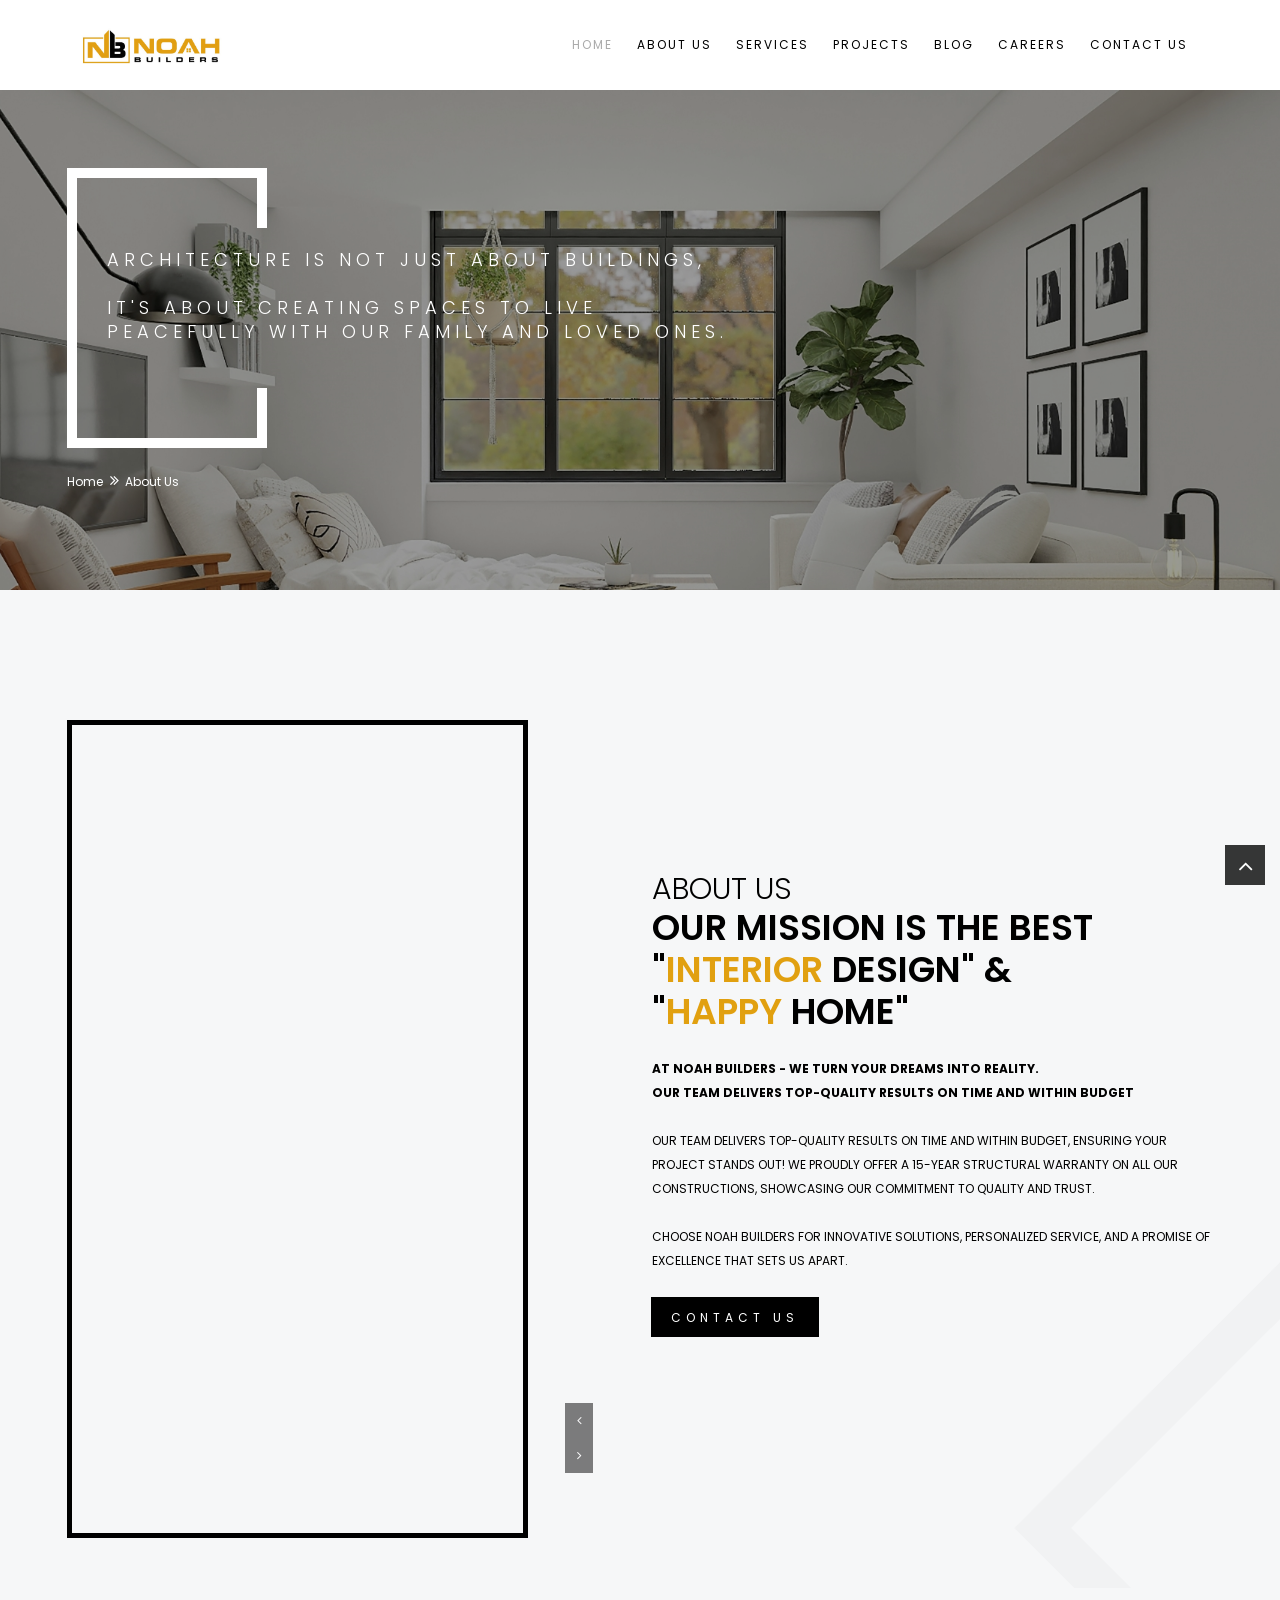
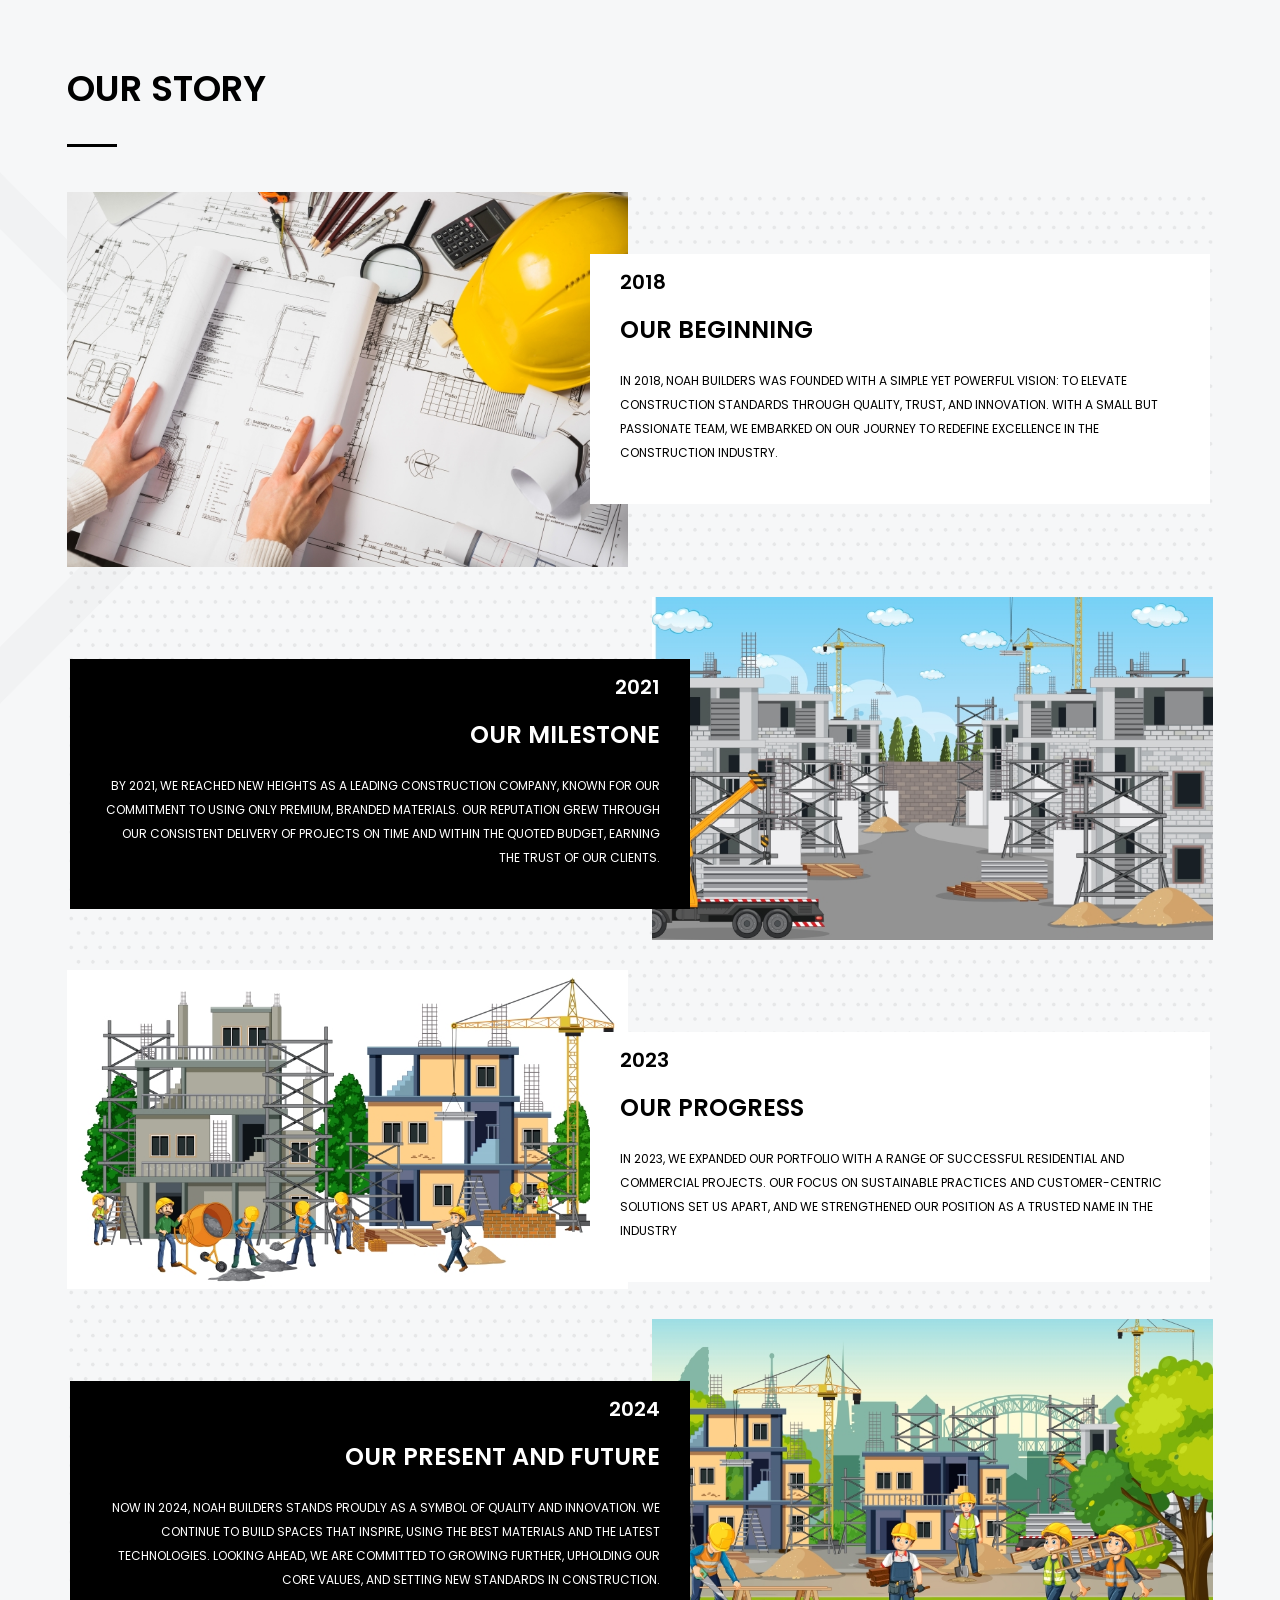
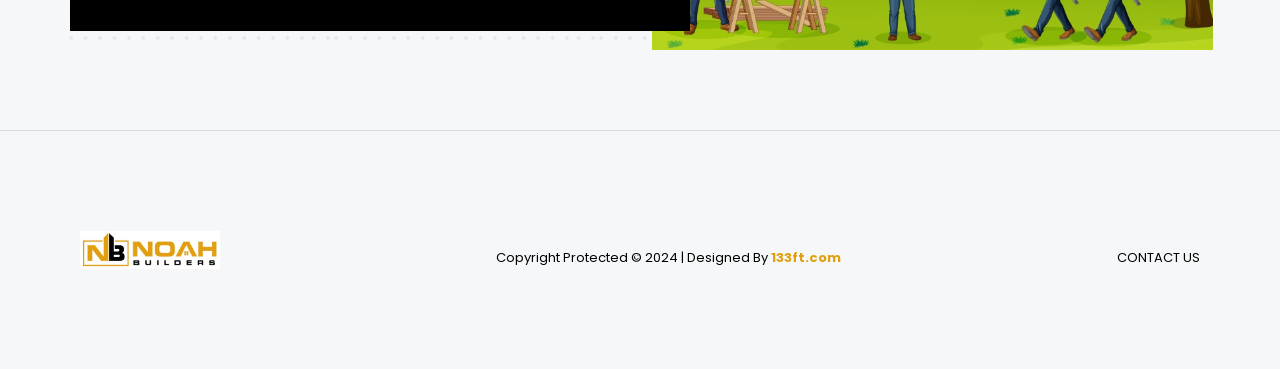
==== commit 049e10f4: "Minor Changes" ====
--- a/about-us.html
+++ b/about-us.html
@@ -198,7 +198,7 @@
         
             <!-- INNER PAGE BANNER -->
             <div class="wt-bnr-inr overlay-wraper bg-parallax bg-top-center"  data-stellar-background-ratio="0.5"  style="background-image:url(images/background/2000\ x\ 1200\ \(3\).jpg);">
-            	<div class="overlay-main bg-black opacity-07"></div>
+            	<div class="overlay-main bg-black opacity-04"></div>
                 <div class="container">
                     <div class="wt-bnr-inr-entry">
                     	<div class="banner-title-outer">
@@ -305,317 +305,7 @@
              
             <!-- OUR EXPERTS SECTION START -->
             <div class="section-full bg-gray square_shape3">
-                <div class="container-fluid">
-                  <div class="section-content">
-                    <div class="row">
-                      <div
-                        class="col-lg-6 col-md-12 bg-black square_shape1 square_shape2"
-                      >
-                        <div class="wt-left-part2 m-experts p-t90">
-                          <!-- TITLE START -->
-                          <div class="section-head text-left text-white">
-                            <h2 class="text-uppercase font-36">Our experts</h2>
-                            <div class="wt-separator-outer">
-                              <div class="wt-separator bg-white"></div>
-                            </div>
-                          </div>
-                          <!-- TITLE END -->
-                          <div class="wt-team-six large-pic">
-                            <div class="wt-team-media wt-thum-bx">
-                              <img src="images/our-team5/570 x 570.jpg" alt="" />
-                            </div>
-                            <div
-                              class="wt-team-info text-center p-lr10 p-tb20 text-white"
-                            >
-                              <h2
-                                class="wt-team-title text-uppercase text-white font-32 font-weight-500"
-                              >
-                                Selvin J S
-                              </h2>
-                              <p class="font-22">Managing Director</p>
-                              <ul
-                                class="social-icons social-md social-square social-dark white-border has-bg"
-                              >
-                                <li>
-                                  <a
-                                    href="javascript:void(0);"
-                                    class="fa fa-facebook"
-                                  ></a>
-                                </li>
-                                <li>
-                                  <a
-                                    href="javascript:void(0);"
-                                    class="fa fa-twitter"
-                                  ></a>
-                                </li>
-                                <li>
-                                  <a
-                                    href="javascript:void(0);"
-                                    class="fa fa-linkedin"
-                                  ></a>
-                                </li>
-                                <li>
-                                  <a
-                                    href="javascript:void(0);"
-                                    class="fa fa-youtube"
-                                  ></a>
-                                </li>
-                                <li>
-                                  <a
-                                    href="javascript:void(0);"
-                                    class="fa fa-instagram"
-                                  ></a>
-                                </li>
-                              </ul>
-                            </div>
-                          </div>
-      
-                          <div
-                            class="hilite-title p-lr20 m-tb20 text-left text-uppercase bdr-gray bdr-left"
-                          >
-                            <strong class="text-gray">Experts</strong>
-                            <span class="text-white">Team Members</span>
-                          </div>
-                        </div>
-                      </div>
-                      <div class="col-lg-6 col-md-12">
-                        <div class="wt-right-part2 team-outer">
-                          <div class="row">
-                            <!-- COLUMNS 1 -->
-                            <div
-                              class="col-md-6 col-sm-6 col-xs-6 col-xs-100pc m-tb15"
-                            >
-                              <div class="wt-team-six bg-white">
-                                <div class="wt-team-media wt-thum-bx wt-img-overlay1">
-                                  <img src="images/our-team5/500 x 500.jpg" alt="" />
-                                  <div class="overlay-bx">
-                                    <div class="overlay-icon">
-                                      <ul
-                                        class="social-icons social-square social-dark"
-                                      >
-                                        <li>
-                                          <a
-                                            href="javascript:void(0);"
-                                            class="fa fa-facebook"
-                                          ></a>
-                                        </li>
-                                        <li>
-                                          <a
-                                            href="javascript:void(0);"
-                                            class="fa fa-twitter"
-                                          ></a>
-                                        </li>
-                                        <li>
-                                          <a
-                                            href="javascript:void(0);"
-                                            class="fa fa-linkedin"
-                                          ></a>
-                                        </li>
-                                        <li>
-                                          <a
-                                            href="javascript:void(0);"
-                                            class="fa fa-youtube"
-                                          ></a>
-                                        </li>
-                                        <li>
-                                          <a
-                                            href="javascript:void(0);"
-                                            class="fa fa-instagram"
-                                          ></a>
-                                        </li>
-                                      </ul>
-                                    </div>
-                                  </div>
-                                </div>
-                                <div
-                                  class="wt-team-info text-center bg-white p-lr10 p-tb20"
-                                >
-                                  <h5 class="wt-team-title text-uppercase m-a0">
-                                    MERPHIN JOE
-                                  </h5>
-                                  <p class="m-b0">CO-MANAGER ASSOCIATED</p>
-                                  <!---->
-                                </div>
-                              </div>
-                            </div>
-                            <!-- COLUMNS 2 -->
-                            <div
-                              class="col-md-6 col-sm-6 col-xs-6 col-xs-100pc m-tb15"
-                            >
-                              <div class="wt-team-six bg-white">
-                                <div class="wt-team-media wt-thum-bx wt-img-overlay1">
-                                  <img src="images/our-team5/500 x 500.jpg" alt="" />
-                                  <div class="overlay-bx">
-                                    <div class="overlay-icon">
-                                      <ul
-                                        class="social-icons social-square social-dark"
-                                      >
-                                        <li>
-                                          <a
-                                            href="javascript:void(0);"
-                                            class="fa fa-facebook"
-                                          ></a>
-                                        </li>
-                                        <li>
-                                          <a
-                                            href="javascript:void(0);"
-                                            class="fa fa-twitter"
-                                          ></a>
-                                        </li>
-                                        <li>
-                                          <a
-                                            href="javascript:void(0);"
-                                            class="fa fa-linkedin"
-                                          ></a>
-                                        </li>
-                                        <li>
-                                          <a
-                                            href="javascript:void(0);"
-                                            class="fa fa-youtube"
-                                          ></a>
-                                        </li>
-                                        <li>
-                                          <a
-                                            href="javascript:void(0);"
-                                            class="fa fa-instagram"
-                                          ></a>
-                                        </li>
-                                      </ul>
-                                    </div>
-                                  </div>
-                                </div>
-                                <div
-                                  class="wt-team-info text-center bg-white p-lr10 p-tb20"
-                                >
-                                  <h5 class="wt-team-title text-uppercase m-a0">
-                                    MERPHIN JOE
-                                  </h5>
-                                  <p class="m-b0">Co-MANAGER ASSOCIATED</p>
-                                  <!---->
-                                </div>
-                              </div>
-                            </div>
-                            <!-- COLUMNS 3 -->
-                            <div
-                              class="col-md-6 col-sm-6 col-xs-6 col-xs-100pc m-tb15"
-                            >
-                              <div class="wt-team-six bg-white">
-                                <div class="wt-team-media wt-thum-bx wt-img-overlay1">
-                                  <img src="images/our-team5/500 x 500.jpg" alt="" />
-                                  <div class="overlay-bx">
-                                    <div class="overlay-icon">
-                                      <ul
-                                        class="social-icons social-square social-dark"
-                                      >
-                                        <li>
-                                          <a
-                                            href="javascript:void(0);"
-                                            class="fa fa-facebook"
-                                          ></a>
-                                        </li>
-                                        <li>
-                                          <a
-                                            href="javascript:void(0);"
-                                            class="fa fa-twitter"
-                                          ></a>
-                                        </li>
-                                        <li>
-                                          <a
-                                            href="javascript:void(0);"
-                                            class="fa fa-linkedin"
-                                          ></a>
-                                        </li>
-                                        <li>
-                                          <a
-                                            href="javascript:void(0);"
-                                            class="fa fa-youtube"
-                                          ></a>
-                                        </li>
-                                        <li>
-                                          <a
-                                            href="javascript:void(0);"
-                                            class="fa fa-instagram"
-                                          ></a>
-                                        </li>
-                                      </ul>
-                                    </div>
-                                  </div>
-                                </div>
-                                <div
-                                  class="wt-team-info text-center bg-white p-lr10 p-tb20"
-                                >
-                                  <h5 class="wt-team-title text-uppercase m-a0">
-                                    MERPHIN JOE
-                                  </h5>
-                                  <p class="m-b0">CO-MANAGER ASSOCIATED</p>
-                                  <!---->
-                                </div>
-                              </div>
-                            </div>
-                            <!-- COLUMNS 4 -->
-                            <div
-                              class="col-md-6 col-sm-6 col-xs-6 col-xs-100pc m-tb15"
-                            >
-                              <div class="wt-team-six bg-white">
-                                <div class="wt-team-media wt-thum-bx wt-img-overlay1">
-                                  <img src="images/our-team5/500 x 500.jpg" alt="" />
-                                  <div class="overlay-bx">
-                                    <div class="overlay-icon">
-                                      <ul
-                                        class="social-icons social-square social-dark"
-                                      >
-                                        <li>
-                                          <a
-                                            href="javascript:void(0);"
-                                            class="fa fa-facebook"
-                                          ></a>
-                                        </li>
-                                        <li>
-                                          <a
-                                            href="javascript:void(0);"
-                                            class="fa fa-twitter"
-                                          ></a>
-                                        </li>
-                                        <li>
-                                          <a
-                                            href="javascript:void(0);"
-                                            class="fa fa-linkedin"
-                                          ></a>
-                                        </li>
-                                        <li>
-                                          <a
-                                            href="javascript:void(0);"
-                                            class="fa fa-youtube"
-                                          ></a>
-                                        </li>
-                                        <li>
-                                          <a
-                                            href="javascript:void(0);"
-                                            class="fa fa-instagram"
-                                          ></a>
-                                        </li>
-                                      </ul>
-                                    </div>
-                                  </div>
-                                </div>
-                                <div
-                                  class="wt-team-info text-center bg-white p-lr10 p-tb20"
-                                >
-                                  <h5 class="wt-team-title text-uppercase m-a0">
-                                    MERPHIN JOE
-                                  </h5>
-                                  <p class="m-b0">Co-MANAGER ASSOCIATED</p>
-                                  <!---->
-                                </div>
-                              </div>
-                            </div>
-                          </div>
-                        </div>
-                      </div>
-                    </div>
-                  </div>
-                </div>
-              </div>  
+               
             <!-- OUR EXPERTS SECTION END -->
                        
             <!-- OUR STORY SECTION START -->
--- a/css/style.css
+++ b/css/style.css
@@ -5617,7 +5617,7 @@
 40. About us
 =========================*/
 .m-about{position:relative;	z-index:2;}
-.m-about:after{content: "";	position: absolute;	width: 100%;	height: 100%;	border: 10px solid #000;	left: -50px;	bottom: -50px;	z-index: -1;}
+.m-about:after{content: "";	position: absolute;	width: 100%;	height: 100%;	border: 5px solid #000;	left: -50px;	bottom: -50px;	z-index: -1;}
 .about-us-carousel.owl-carousel .owl-nav{	margin-top: 0px;	position: absolute;	right: -15px;	bottom: 15px;}
 .about-us-carousel.owl-carousel .owl-nav .owl-prev, 
 .about-us-carousel.owl-carousel .owl-nav .owl-next{display:block;	margin:0px;}
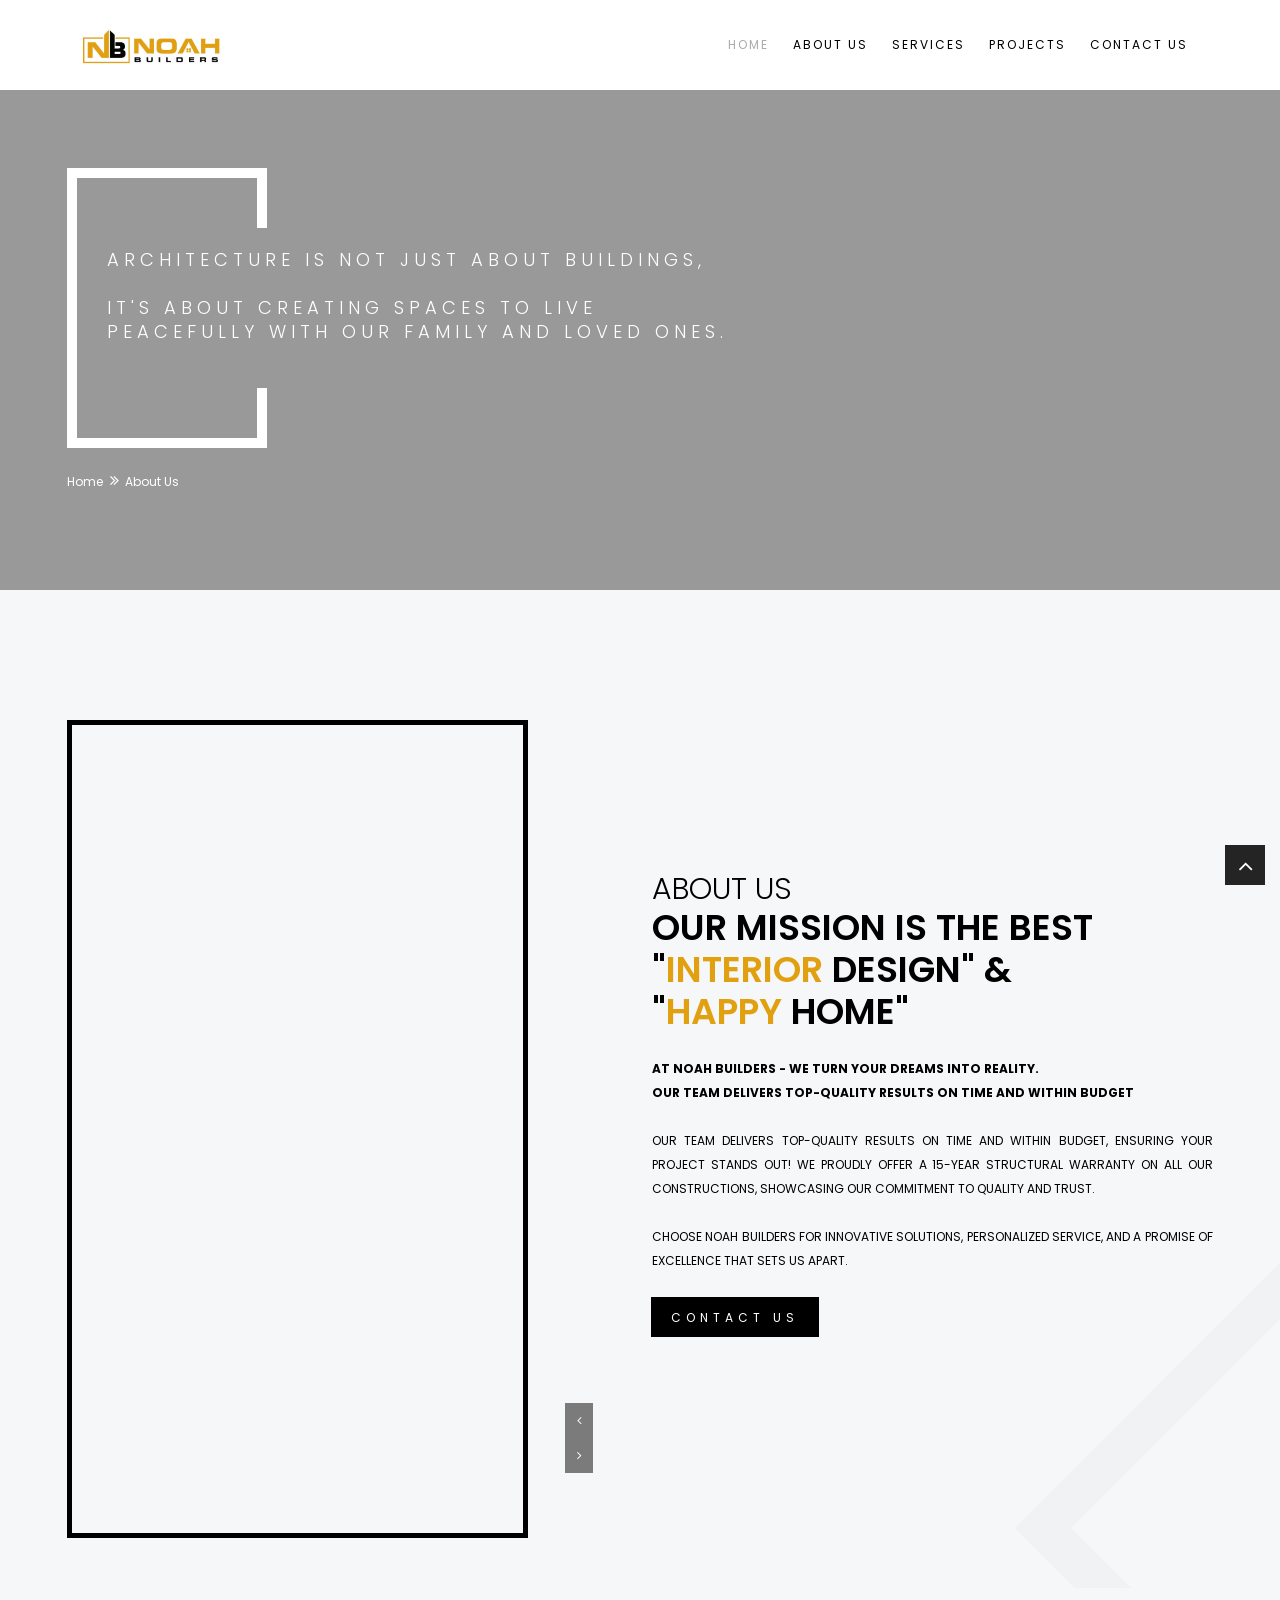
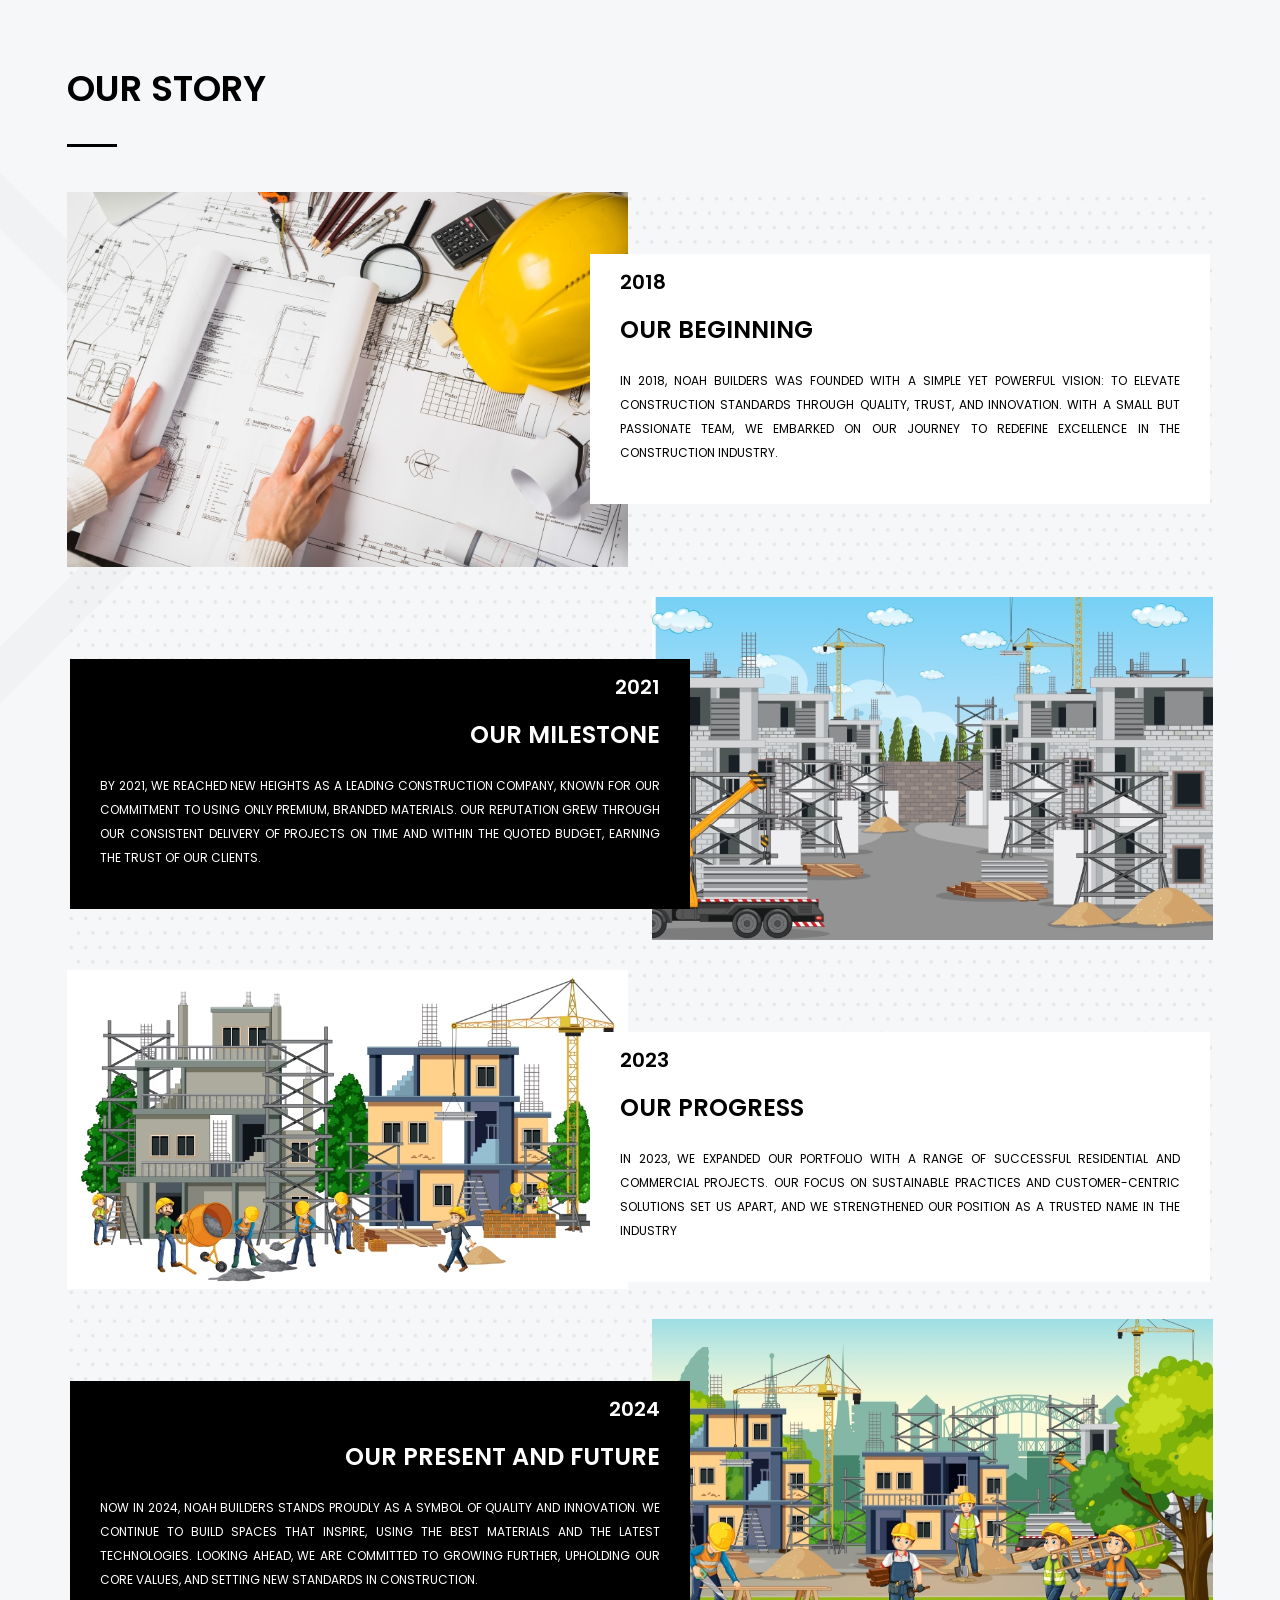
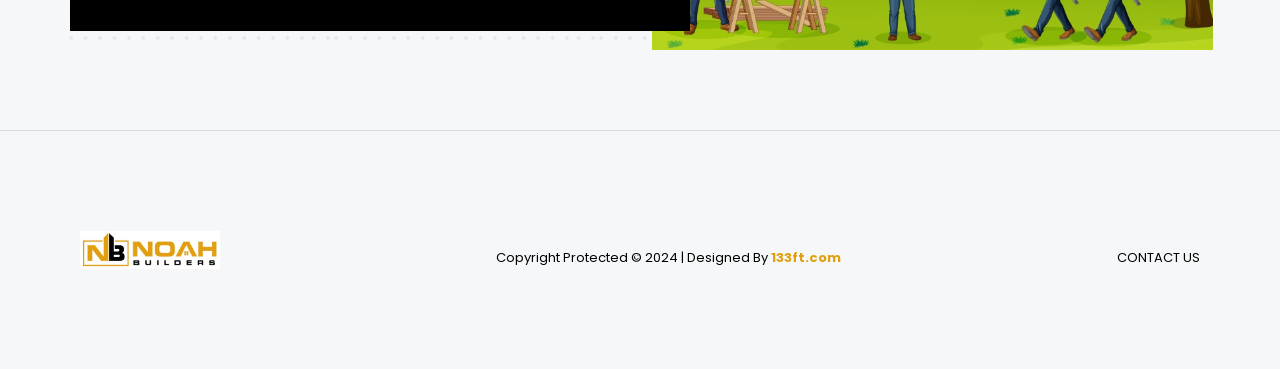
==== commit 529f3a71: "... Index Page Done" ====
--- a/about-us.html
+++ b/about-us.html
@@ -63,141 +63,34 @@
                         <!-- MAIN Vav -->
                         <div class="header-nav navbar-collapse collapse">
                             <ul class="nav navbar-nav">
-                              <li class="active">
-                                <a href="index.html">Home</a>
-            
-                                <!--Home Submenu-->
-                                <!-- <ul class="sub-menu">
-                                                    <li>
-                                                        <a href="index.html">Home-1</a>
-                                                    </li>
-                                                    <li>
-                                                        <a href="index-2.html">Home-2</a>
-                                                    </li>
-                                                    <li>
-                                                        <a href="index-3.html">Home-3</a>
-                                                    </li>
-                                                    <li>
-                                                        <a href="index-4.html">Home-4</a>
-                                                    </li>
-                                                    <li>
-                                                        <a href="index-5.html">Home-5</a>
-                                                    </li>
-                                                </ul>                                                     -->
-                              </li>
-                              <li>
-                                <a href="about-us.html">ABOUT US</a>
-                                <!--Pages Submenu-->
-                                <!-- <ul class="sub-menu">
-                                                    <li>
-                                                        <a href="about-1.html">About us</a>
-                                                    </li>
-                                                    <li>
-                                                        <a href="contact-1.html">Contact us</a>
-                                                    </li>
-                                                </ul> -->
-                              </li>
-                              <li>
-                                <a href="">SERVICES</a>
-                                <!--News Submenu-->
-                                <!-- <ul class="sub-menu">
-                                                    <li><a href="news-grid.html">Grid</a></li>
-                                                    <li><a href="news-listing.html">Listing</a></li>
-                                                    <li><a href="news-masonry.html">Masonry</a></li>
-                                                </ul> -->
-                              </li>
-                              <li>
-                                <a href="">PROJECTS</a>
-                                <!--Works Submenu-->
-                                <!-- <ul class="sub-menu">
-                                                    <li><a href="work-grid.html">Grid</a></li>
-                                                    <li><a href="work-masonry.html">Masonry</a></li>
-                                                    <li><a href="work-carousel.html">Carousel</a></li>
-                                                    <li><a href="project-detail.html">Project Detail</a></li>                                        
-                                                </ul> -->
-                              </li>
-                              <li>
-                                <a href="">BLOG</a>
-                                <!--Post Detail Submenu-->
-                                <!-- <ul class="sub-menu">
-                                                    <li><a href="post-image.html">Image</a></li>
-                                                    <li><a href="post-gallery.html">Gallery</a></li>
-                                                    <li><a href="post-video.html">Video</a></li>
-                                                    <li><a href="post-right-sidebar.html">Right Sidebar</a></li>                                        
-                                                </ul>                                     -->
-                              </li>
-                              <li>
-                                <a href="">CAREERS</a>
-                                <!--Post Detail Submenu-->
-                                <!-- <ul class="sub-menu">
-                                                    <li><a href="post-image.html">Image</a></li>
-                                                    <li><a href="post-gallery.html">Gallery</a></li>
-                                                    <li><a href="post-video.html">Video</a></li>
-                                                    <li><a href="post-right-sidebar.html">Right Sidebar</a></li>                                        
-                                                </ul>                                     -->
-                              </li>
-                              <li class="submenu-direction">
-                                <a href="contact-us.html">CONTACT US</a>
-                                <!--Shortcodes Submenu-->
-                                <!-- <ul class="sub-menu">
-                                                    <li><a href="accordian.html">All Elements</a></li>
-                                                </ul>                                     -->
-                              </li>
+                                <li class="active">
+                                    <a href="index.html">Home</a>
+                                </li>
+                                <li>
+                                    <a href="about-us.html">ABOUT US</a>
+                                </li>
+                                <li>
+                                    <a href="our-services.html">SERVICES</a>
+                                </li>
+                                <li>
+                                    <a href="our-projects.html">PROJECTS</a>
+                                </li>
+                                <li>
+                                    <a href="contact-us.html">CONTACT US</a>
+                                </li>
                             </ul>
-                          </div>
-
-
-                        <!-- <div class="extra-nav">
-                            <div class="extra-cell">
-                                <a href="#search" class="site-search-btn"><i class="fa fa-search"></i></a>
-                            </div>
-                            <div class="extra-cell">
-                                <div class="dropdown share-icon-btn">
-                                     <a href="javascript:;" class="site-search-btn dropdown-toggle" title="Your Cart" data-bs-toggle="dropdown">
-                                        <i class="fa fa-share-alt"></i>
-                                    </a>
-                                    
-                                     <div class="dropdown-menu bg-white">
-                                        <div class="top-bar">
-                                            <ul class="social-bx list-inline">
-                                                <li><a href="javascript:void(0);" class="fa fa-facebook"></a></li>
-                                                <li><a href="javascript:void(0);" class="fa fa-twitter"></a></li>
-                                                <li><a href="javascript:void(0);" class="fa fa-linkedin"></a></li>
-                                                <li><a href="javascript:void(0);" class="fa fa-rss"></a></li>
-                                                <li><a href="javascript:void(0);" class="fa fa-youtube"></a></li>
-                                                <li><a href="javascript:void(0);" class="fa fa-instagram"></a></li>
-                                            </ul>
-                                        </div>
-                                    </div>
-                                </div>                                 
-                            </div>
-                         </div> -->
-                         
-                         
-                        <!-- SITE Search -->
-                        <!-- <div id="search"> 
-                            <span class="close"></span>
-                            <form role="search" id="searchform" action="/search" method="get" class="radius-xl">
-                                <div class="input-group">
-                                    <input value="" name="q" type="search" placeholder="Type to search"/>
-                                    <span class="input-group-btn"><button type="button" class="search-btn"><i class="fa fa-search"></i></button></span>
-                                </div>   
-                            </form>
-                        </div> -->
-                                             
-                        
+                        </div> 
                     </div>
                 </div>
             </div>
             
         </header>
-        <!-- HEADER END -->
         
         <!-- CONTENT START -->
         <div class="page-content">
         
             <!-- INNER PAGE BANNER -->
-            <div class="wt-bnr-inr overlay-wraper bg-parallax bg-top-center"  data-stellar-background-ratio="0.5"  style="background-image:url(images/background/2000\ x\ 1200\ \(3\).jpg);">
+            <div class="wt-bnr-inr overlay-wraper bg-parallax bg-top-center"  data-stellar-background-ratio="0.5"  style="background-image:url(images/background/2000\ x\ 1200\ \(6\).jpg);">
             	<div class="overlay-main bg-black opacity-04"></div>
                 <div class="container">
                     <div class="wt-bnr-inr-entry">
--- a/css/style.css
+++ b/css/style.css
@@ -714,7 +714,7 @@
 3. TEXT & PARAGRAPH 
 ======================================*/
 
-p {  line-height:24px;  margin-bottom:24px;}
+p {  line-height:24px;  margin-bottom:24px; text-align: justify;}
 strong { 	font-weight:600;}
 
 /*-------------------------------------
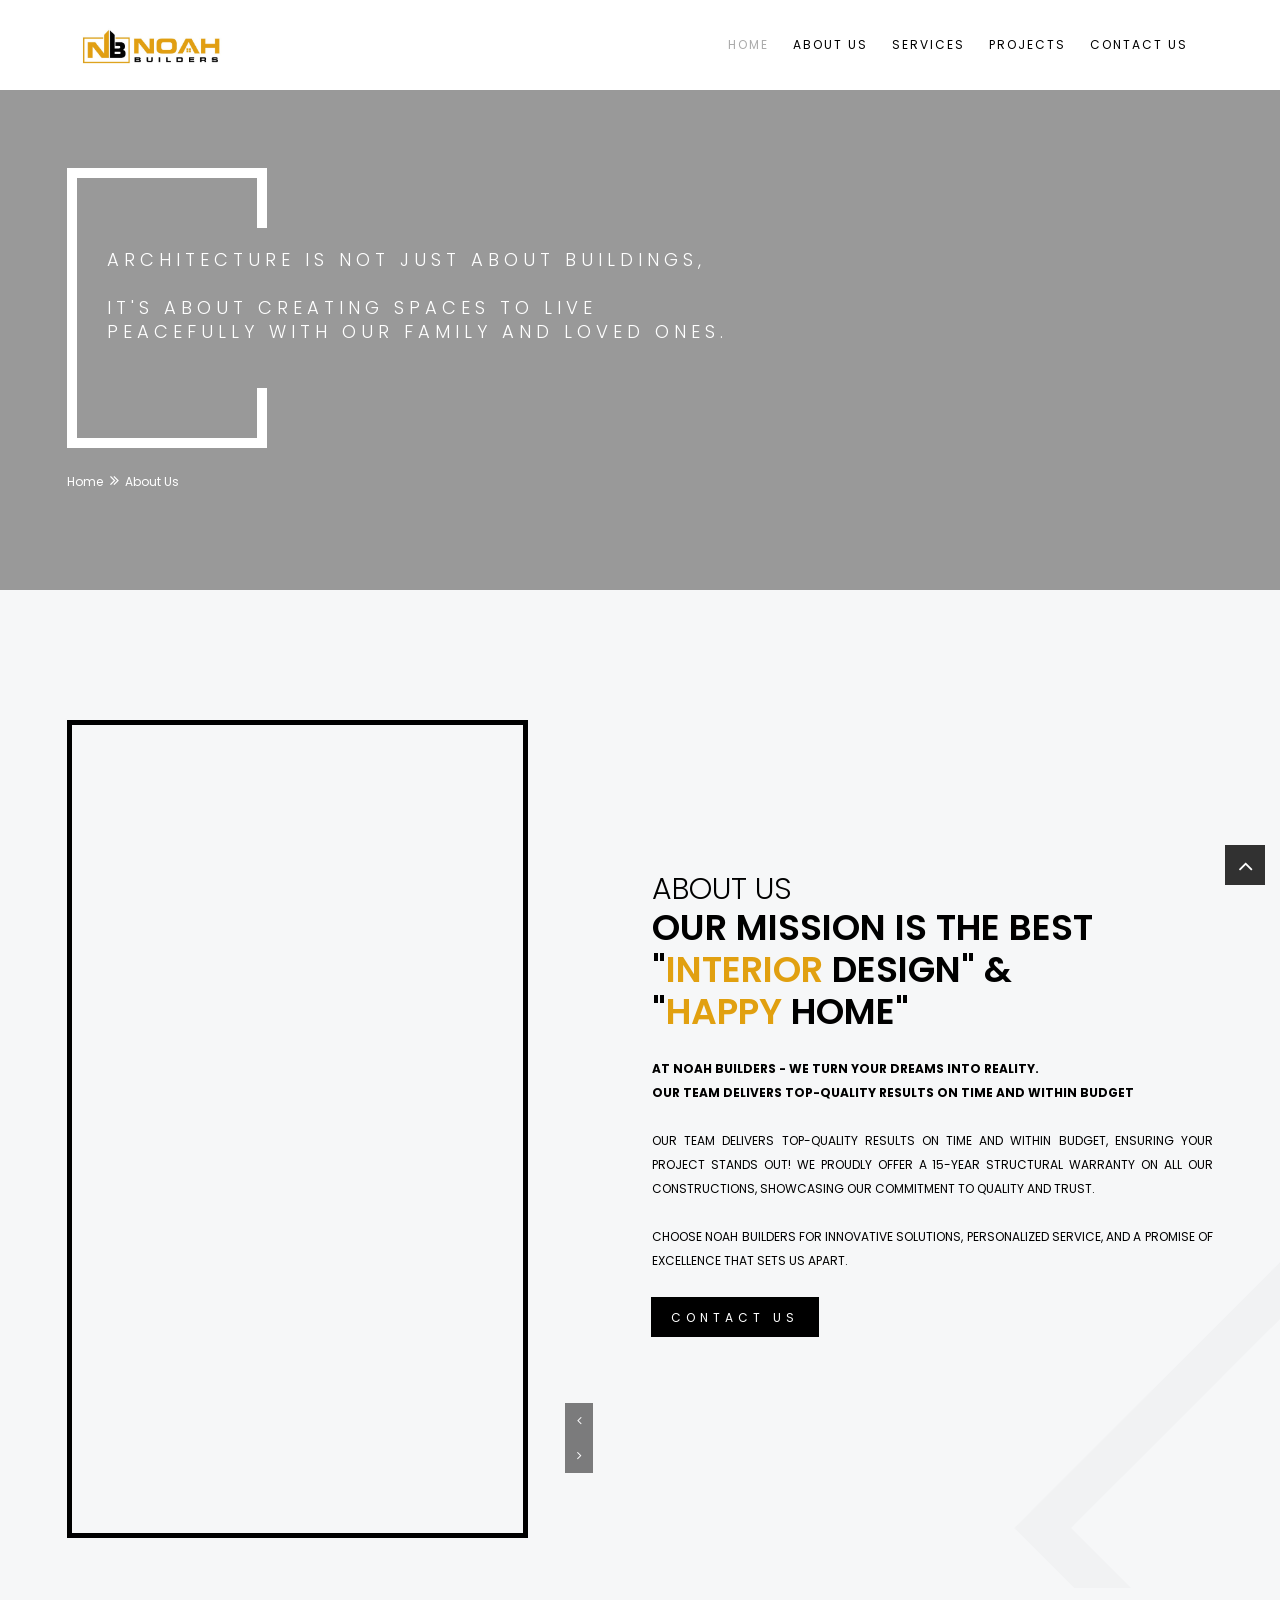
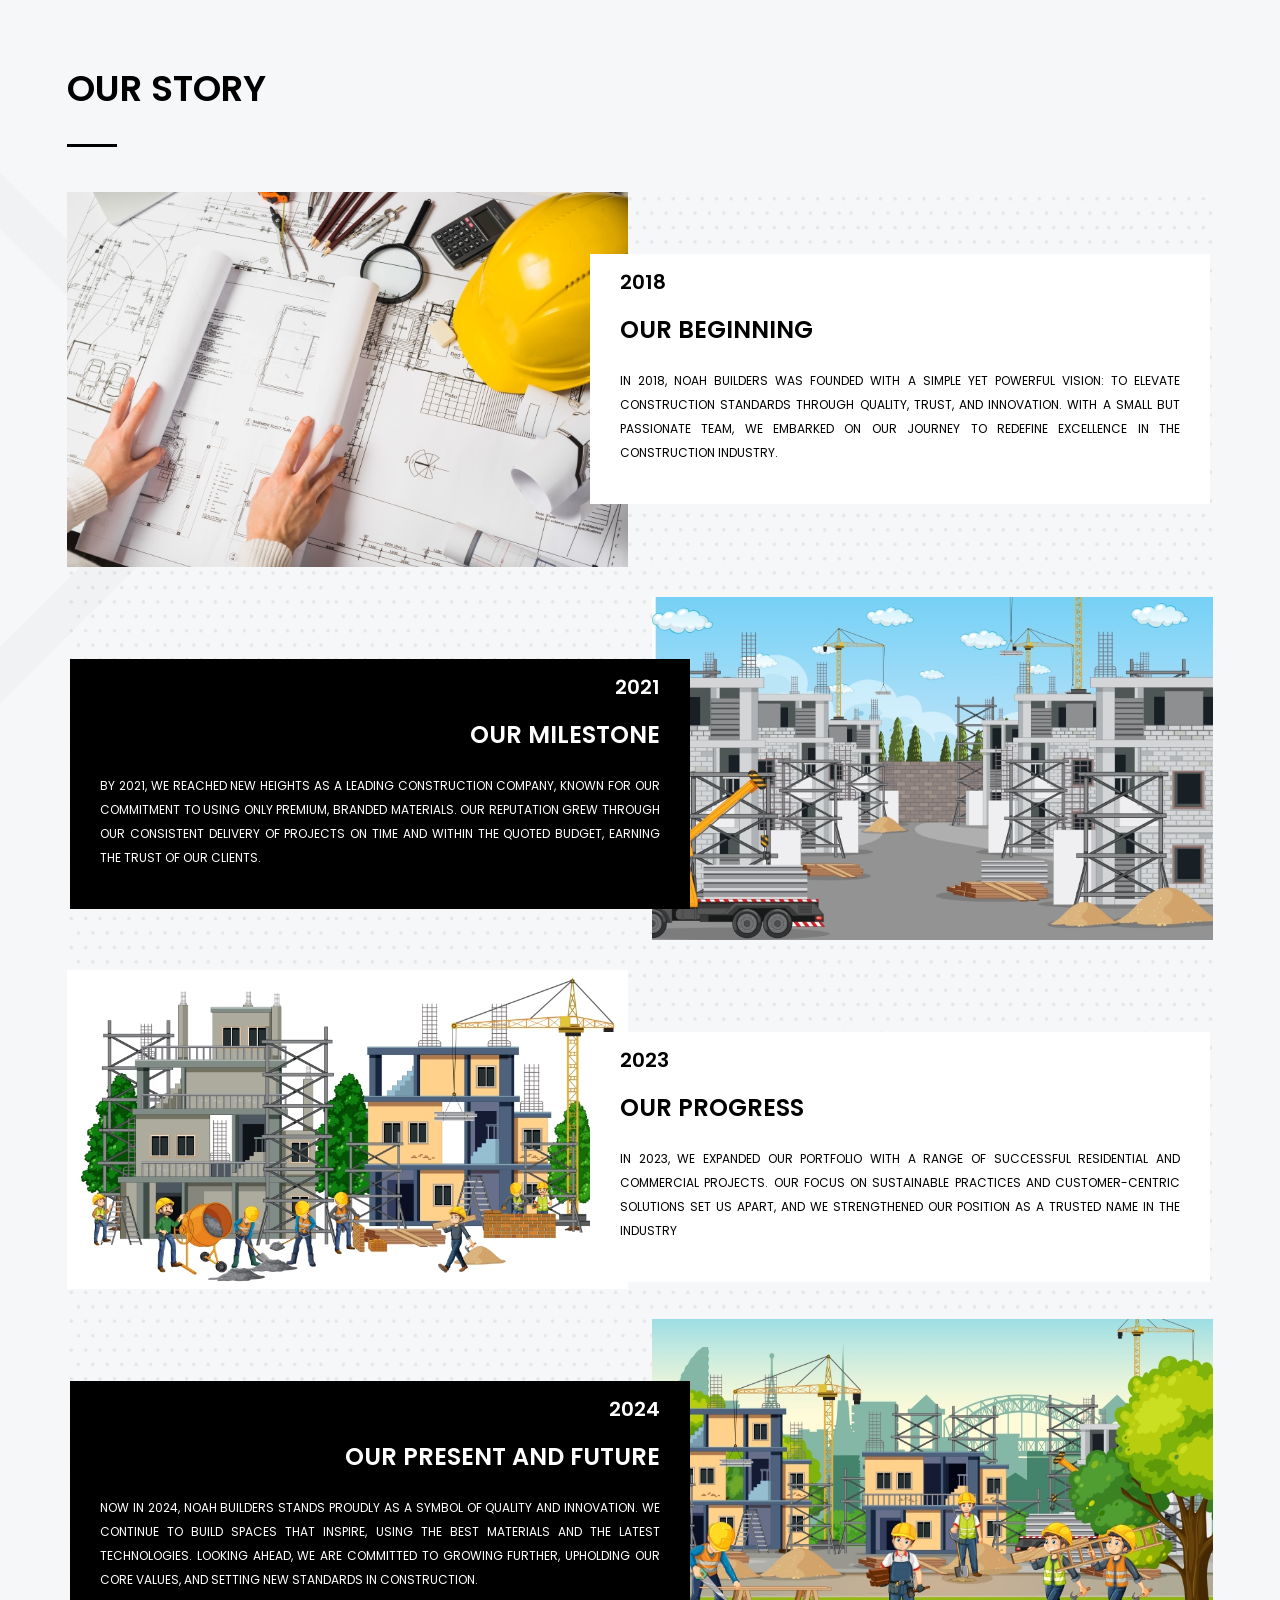
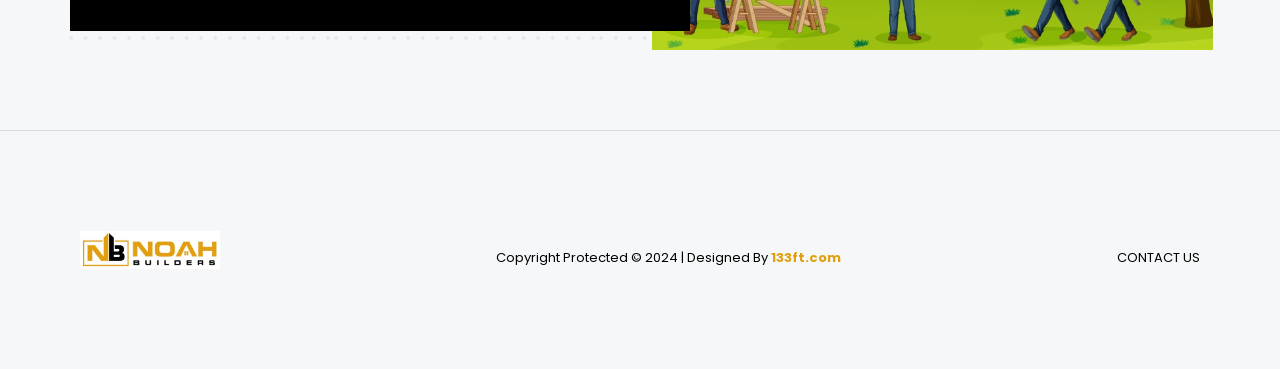
==== commit 4d842cb2: ". . . Index Completed" ====
--- a/about-us.html
+++ b/about-us.html
@@ -63,23 +63,23 @@
                         <!-- MAIN Vav -->
                         <div class="header-nav navbar-collapse collapse">
                             <ul class="nav navbar-nav">
-                                <li class="active">
-                                    <a href="index.html">Home</a>
-                                </li>
-                                <li>
-                                    <a href="about-us.html">ABOUT US</a>
-                                </li>
-                                <li>
-                                    <a href="our-services.html">SERVICES</a>
-                                </li>
-                                <li>
-                                    <a href="our-projects.html">PROJECTS</a>
-                                </li>
-                                <li>
-                                    <a href="contact-us.html">CONTACT US</a>
-                                </li>
+                              <li class="active">
+                                <a href="">Home</a>
+                              </li>
+                              <li>
+                                <a href="about-us.html">ABOUT US</a>
+                              </li>
+                              <li>
+                                <a href="our-services.html">SERVICES</a>
+                              </li>
+                              <li>
+                                <a href="our-projects.html">PROJECTS</a>
+                              </li>
+                              <li>
+                                <a href="contact-us.html">CONTACT US</a>
+                              </li>
                             </ul>
-                        </div> 
+                          </div>
                     </div>
                 </div>
             </div>
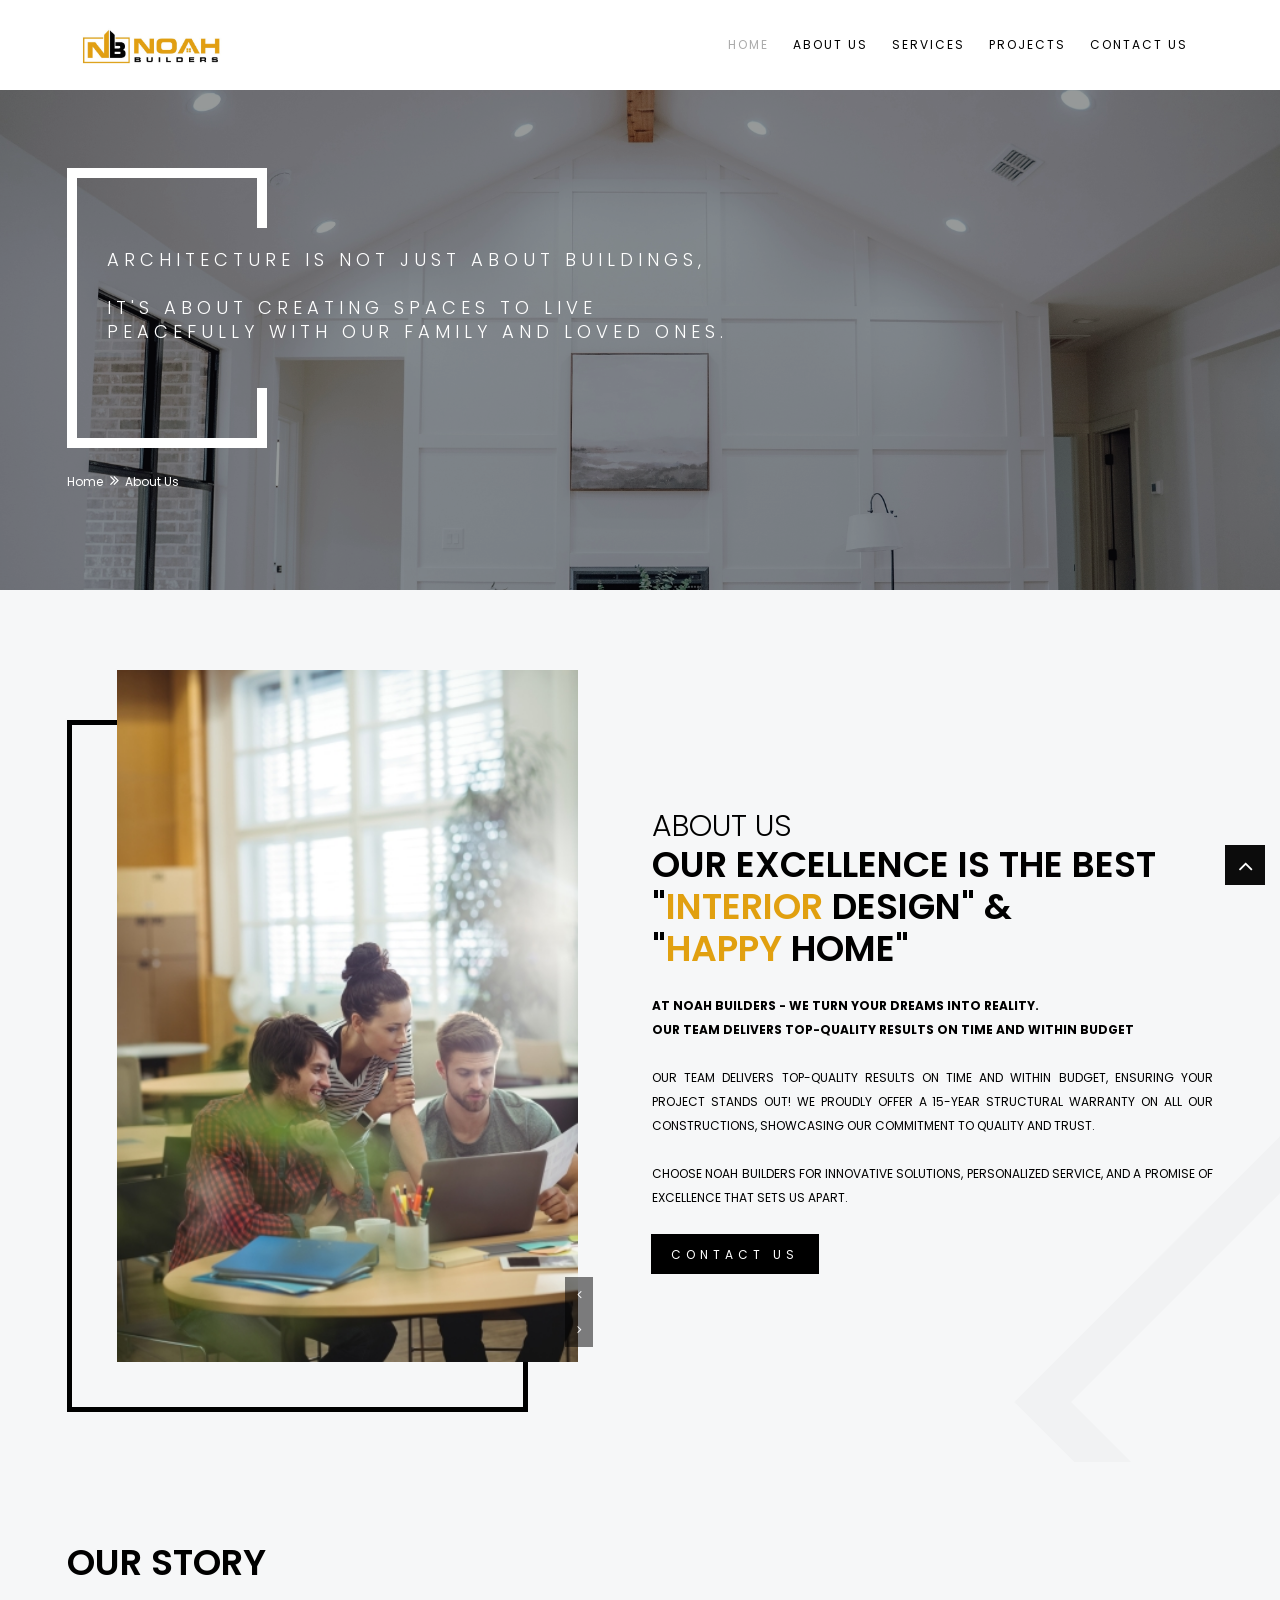
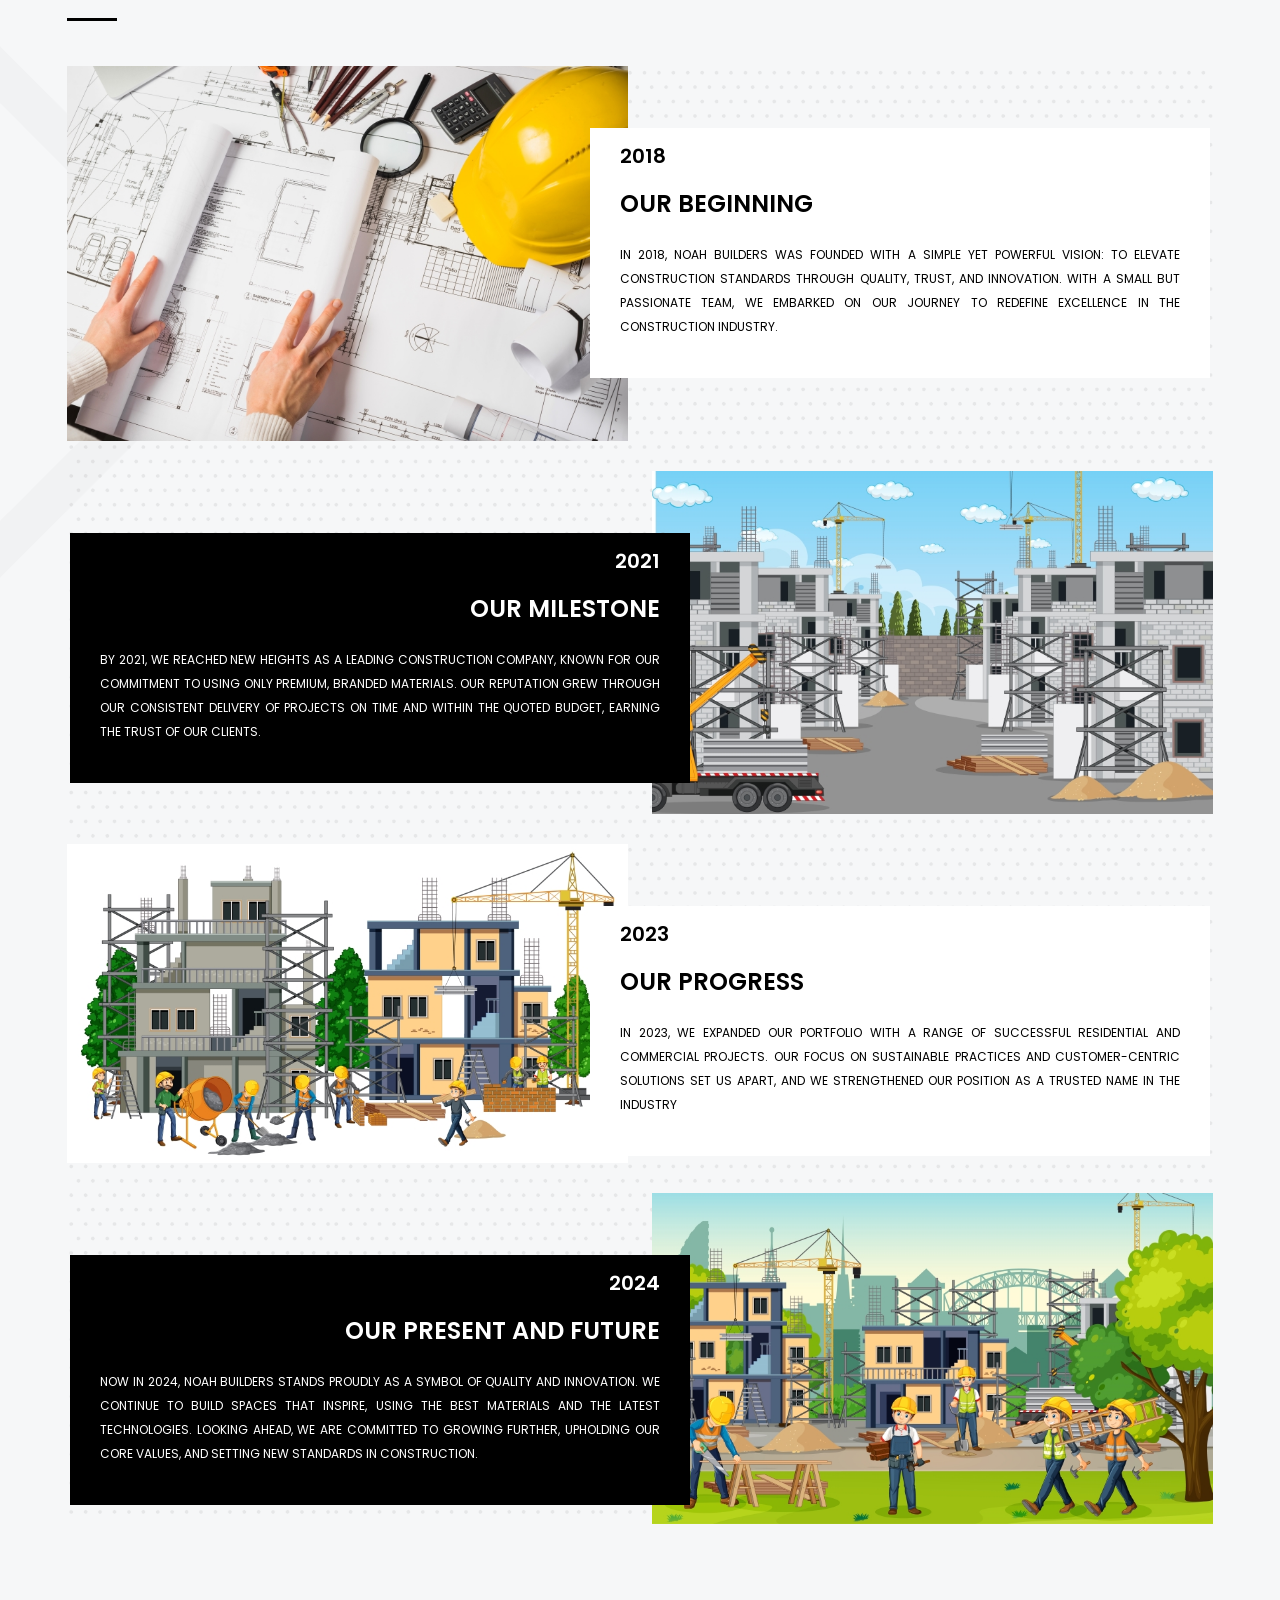
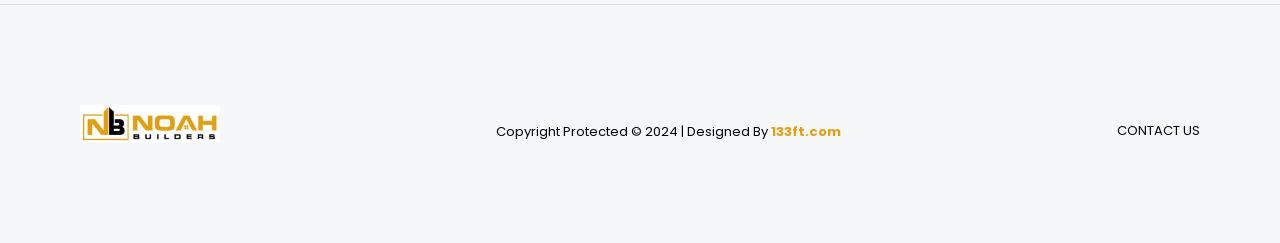
==== commit 425ca6e1: ". . . About Us Done" ====
--- a/about-us.html
+++ b/about-us.html
@@ -4,102 +4,119 @@
 
 <head>
 
-    <!-- META -->
+    <!-- Meta Data -->
     <meta charset="utf-8">
     <meta http-equiv="X-UA-Compatible" content="IE=edge">
     <meta name="keywords" content="" />
     <meta name="author" content="" />
-    <meta name="robots" content="" />    
+    <meta name="robots" content="" />
     <meta name="description" content="" />
-    
-    <!-- FAVICONS ICON -->
+
+    <!-- Favicons -->
     <link rel="icon" href="images/" type="image/x-icon" />
     <link rel="shortcut icon" type="image/x-icon" href="images/" />
-    
-    <!-- PAGE TITLE HERE -->
+
+    <!-- Page Title -->
     <title>Noah Builders</title>
-    
-    <!-- MOBILE SPECIFIC -->
+
+    <!-- Mobile Specific -->
     <meta name="viewport" content="width=device-width, initial-scale=1">
-    
-    <link rel="stylesheet" type="text/css" href="css/loader.min.css"> <!-- LOADER STYLE SHEET -->       
-    <link rel="stylesheet" type="text/css" href="css/bootstrap.min.css"><!-- BOOTSTRAP STYLE SHEET -->
-    <link rel="stylesheet" type="text/css" href="css/fontawesome/css/font-awesome.min.css" /><!-- FONTAWESOME STYLE SHEET -->
-    <link rel="stylesheet" type="text/css" href="css/owl.carousel.min.css"><!-- OWL CAROUSEL STYLE SHEET -->
-    <link rel="stylesheet" type="text/css" href="css/magnific-popup.min.css"><!-- MAGNIFIC POPUP STYLE SHEET -->
-    <link rel="stylesheet" type="text/css" href="css/style.css"><!-- MAIN STYLE SHEET -->
-    <!-- GOOGLE FONTS -->
-    <link href="https://fonts.googleapis.com/css?family=Poppins:300,300i,400,400i,500,500i,600,600i,700,800,800i,900" rel="stylesheet"> 
+
+    <!-- Loader Style Sheet-->
+    <link rel="stylesheet" type="text/css" href="css/loader.min.css">
+
+    <!-- Bootstrap Style Sheet -->
+    <link rel="stylesheet" type="text/css" href="css/bootstrap.min.css">
+
+    <!-- Font Awesome -->
+    <link rel="stylesheet" type="text/css" href="css/fontawesome/css/font-awesome.min.css" />
+
+    <!--Carousel Style Sheet-->
+    <link rel="stylesheet" type="text/css" href="css/owl.carousel.min.css">
+
+    <!-- Magnific Popup Style Sheet-->
+    <link rel="stylesheet" type="text/css" href="css/magnific-popup.min.css">
+
+    <!-- Main Style Sheet -->
+    <link rel="stylesheet" type="text/css" href="css/style.css">
+
+    <!-- Google Fonts -->
+    <link href="https://fonts.googleapis.com/css?family=Poppins:300,300i,400,400i,500,500i,600,600i,700,800,800i,900"
+        rel="stylesheet">
     <link href="https://fonts.googleapis.com/css?family=Roboto+Condensed:300,300i,400,400i,700,700i" rel="stylesheet">
     <link href="https://fonts.googleapis.com/css?family=Crete+Round:400,400i&amp;subset=latin-ext" rel="stylesheet">
- 
+
 </head>
 
 <body>
 
-	<div class="page-wraper"> 
-       	
-        <!-- HEADER START -->
+    <div class="page-wraper">
+
+        <!-- Header-->
         <header class="site-header header-style-1  nav-wide mobile-sider-drawer-menu">
-            
+
             <div class="sticky-header main-bar-wraper">
                 <div class="main-bar bg-white p-t10">
                     <div class="container">
                         <div class="logo-header">
-                        	<div class="logo-header-inner logo-header-one">
-                            	<a href="index.html">
-                                <img src="images/client-logo/NoahBuildersLogo.jpg" alt="logo"  />
-                            </a>
-                            </div>
-                        </div>
+                            <div class="logo-header-inner logo-header-one">
+                                <a href="index.html">
+                                    <img src="images/client-logo/NoahBuildersLogo.jpg" alt="logo" />
+                                </a>
+                            </div>
+                        </div>
+
                         <!-- NAV Toggle Button -->
-                        <button id="mobile-side-drawer" data-target=".header-nav" data-toggle="collapse" type="button" class="navbar-toggler collapsed">
+                        <button id="mobile-side-drawer" data-target=".header-nav" data-toggle="collapse" type="button"
+                            class="navbar-toggler collapsed">
                             <span class="sr-only">Toggle navigation</span>
                             <span class="icon-bar icon-bar-first"></span>
                             <span class="icon-bar icon-bar-two"></span>
                             <span class="icon-bar icon-bar-three"></span>
                         </button>
-                        <!-- ETRA Nav -->
-                        <!-- MAIN Vav -->
+
+                        <!-- MAIN Nav -->
                         <div class="header-nav navbar-collapse collapse">
                             <ul class="nav navbar-nav">
-                              <li class="active">
-                                <a href="">Home</a>
-                              </li>
-                              <li>
-                                <a href="about-us.html">ABOUT US</a>
-                              </li>
-                              <li>
-                                <a href="our-services.html">SERVICES</a>
-                              </li>
-                              <li>
-                                <a href="our-projects.html">PROJECTS</a>
-                              </li>
-                              <li>
-                                <a href="contact-us.html">CONTACT US</a>
-                              </li>
+                                <li class="active">
+                                    <a href="index.html">Home</a>
+                                </li>
+                                <li>
+                                    <a href="about-us.html">ABOUT US</a>
+                                </li>
+                                <li>
+                                    <a href="our-services.html">SERVICES</a>
+                                </li>
+                                <li>
+                                    <a href="our-projects.html">PROJECTS</a>
+                                </li>
+                                <li>
+                                    <a href="contact-us.html">CONTACT US</a>
+                                </li>
                             </ul>
-                          </div>
+                        </div>
                     </div>
                 </div>
             </div>
-            
         </header>
-        
-        <!-- CONTENT START -->
+
+        <!-- Content-->
         <div class="page-content">
-        
-            <!-- INNER PAGE BANNER -->
-            <div class="wt-bnr-inr overlay-wraper bg-parallax bg-top-center"  data-stellar-background-ratio="0.5"  style="background-image:url(images/background/2000\ x\ 1200\ \(6\).jpg);">
-            	<div class="overlay-main bg-black opacity-04"></div>
+
+            <!-- Main Banner -->
+            <div class="wt-bnr-inr overlay-wraper bg-parallax bg-top-center" data-stellar-background-ratio="0.5"
+                style="background-image:url(images/background/2000\ x\ 1200\ \(4\).jpg);">
+                <div class="overlay-main bg-black opacity-04"></div>
                 <div class="container">
                     <div class="wt-bnr-inr-entry">
-                    	<div class="banner-title-outer">
-                        	<div class="banner-title-name">
-                        		<h2 class="text-white text-uppercase letter-spacing-5 font-18 font-weight-300">Architecture is not just about buildings, <br><br>it's about creating spaces to live peacefully with our family and loved ones. </h2>
-                            </div>
-                        </div>
-                        <!-- BREADCRUMB ROW -->                            
+                        <div class="banner-title-outer">
+                            <div class="banner-title-name">
+                                <h2 class="text-white text-uppercase letter-spacing-5 font-18 font-weight-300">
+                                    Architecture is not just about buildings, <br><br>it's about creating spaces to live
+                                    peacefully with our family and loved ones. </h2>
+                            </div>
+                        </div>
+                        <!-- Breadcrumb -->
                         <div class="p-tb20">
                             <div>
                                 <ul class="wt-breadcrumb breadcrumb-style-2">
@@ -108,77 +125,62 @@
                                 </ul>
                             </div>
                         </div>
-                        <!-- BREADCRUMB ROW END -->                        
                     </div>
                 </div>
             </div>
-            <!-- INNER PAGE BANNER END -->
-             
-            <!-- ABOUT COMPANY SECTION START -->
+
+            <!-- About Company Section Starts-->
             <div class="section-full p-t80 p-b50 bg-gray square_shape2">
                 <div class="container">
                     <div class="section-content ">
-                    	<div class="row d-flex align-items-center">
-                        	<div class="col-xl-6 col-lg-6 col-md-12 m-b50">
-                            	<div class="m-about m-l50 m-r50">
-                            		<div class="owl-carousel about-us-carousel owl-btn-bottom-right">
-                                        <!-- COLUMNS 1 -->
+                        <div class="row d-flex align-items-center">
+                            <div class="col-xl-6 col-lg-6 col-md-12 m-b50">
+                                <div class="m-about m-l50 m-r50">
+                                    <div class="owl-carousel about-us-carousel owl-btn-bottom-right">
+                                        <!-- Columns 1 -->
                                         <div class="item">
                                             <div class="ow-img wt-img-effect zoom-slow">
-                                                <a href="javascript:void(0);"><img src="images/gallery/portrait/About Us/360 x 560 (1).jpg" alt=""></a>
+                                                <a href="javascript:void(0);"><img
+                                                        src="images/gallery/portrait/About Us/360 x 560 (1).jpg"
+                                                        alt=""></a>
                                             </div>
                                         </div>
                                         <!-- COLUMNS 2 -->
                                         <div class="item">
                                             <div class="ow-img wt-img-effect zoom-slow">
-                                                <a href="javascript:void(0);"><img src="images/gallery/portrait/About Us/360 x 560 (2).jpg" alt=""></a>
+                                                <a href="javascript:void(0);"><img
+                                                        src="images/gallery/portrait/About Us/360 x 560 (2).jpg"
+                                                        alt=""></a>
                                             </div>
                                         </div>
                                         <!-- COLUMNS 3 -->
                                         <div class="item">
                                             <div class="owl-img wt-img-effect zoom-slow">
-                                                <a href="javascript:void(0);"><img src="images/gallery/portrait/About Us/360 x 560 (3).jpg" alt=""></a>
+                                                <a href="javascript:void(0);"><img
+                                                        src="images/gallery/portrait/About Us/360 x 560 (3).jpg"
+                                                        alt=""></a>
                                             </div>
                                         </div>
                                         <!-- COLUMNS 4 -->
                                         <div class="item">
                                             <div class="ow-img wt-img-effect zoom-slow">
-                                                <a href="javascript:void(0);"><img src="images/gallery/portrait/About Us/Home Designs (12).jpg" alt=""></a>
+                                                <a href="javascript:void(0);"><img
+                                                        src="images/gallery/portrait/About Us/360 x 560 (4).jpg"
+                                                        alt=""></a>
                                             </div>
                                         </div>
-                                        <!-- COLUMNS 5 -->
-                                        <div class="item">
-                                            <div class="ow-img wt-img-effect zoom-slow">
-                                                <a href="javascript:void(0);"><img src="images/gallery/portrait/About Us/Home Designs (14).jpg" alt=""></a>
-                                            </div>
-                                        </div>
-                                        <!-- COLUMNS 6 -->
-                                        <div class="item">
-                                            <div class="ow-img wt-img-effect zoom-slow">
-                                                <a href="javascript:void(0);"><img src="images/gallery/portrait/About Us/Home Designs (15).jpg" alt=""></a>
-                                            </div>
-                                        </div>
-                                        <!-- COLUMNS 7 -->
-                                        <div class="item">
-                                            <div class="ow-img wt-img-effect zoom-slow">
-                                                <a href="javascript:void(0);"><img src="images/gallery/portrait/About Us/Home Designs (17).jpg" alt=""></a>
-                                            </div>
-                                        </div>
-                                        <!-- COLUMNS 8 -->
-                                        <div class="item">
-                                            <div class="ow-img wt-img-effect zoom-slow">
-                                                <a href="javascript:void(0);"><img src="images/gallery/portrait/About Us/Home Designs (18).jpg" alt=""></a>
-                                            </div>
-                                        </div>
-                                   </div>
-                               </div>
-                            </div>
-                    		<div class="col-xl-6 col-lg-6 col-md-12 m-b30">
-                            	<div class="m-about-containt text-uppercase text-black p-t30">
+                                    </div>
+                                </div>
+                            </div>
+                            <div class="col-xl-6 col-lg-6 col-md-12 m-b30">
+                                <div class="m-about-containt text-uppercase text-black p-t30">
                                     <span class="font-30 font-weight-300">About Us</span>
-                                    <h2 class="font-36">Our mission is the best "<span style="color: #e1a010">interior</span> design" & <br> "<span style="color: #e1a010">happy </span>home"</h2>
-                                    <p><b class="font-12">At Noah Builders - we turn your dreams into reality. <br>Our team delivers top-quality results on time and
-                                        within budget</b></p>
+                                    <h2 class="font-36">Our Excellence is the best "<span
+                                            style="color: #e1a010">interior</span> design" & <br> "<span
+                                            style="color: #e1a010">happy </span>home"</h2>
+                                    <p><b class="font-12">At Noah Builders - we turn your dreams into reality. <br>Our
+                                            team delivers top-quality results on time and
+                                            within budget</b></p>
                                     <p>Our Team delivers Top-Quality results on Time and
                                         within Budget, ensuring your project Stands Out! We proudly
                                         offer a 15-year Structural Warranty on all our
@@ -187,178 +189,150 @@
                                         Choose Noah Builders for Innovative Solutions, Personalized
                                         Service, and a Promise of Excellence that sets us apart.
                                     </p>
-                                    <a href="contact-us.html" class="site-button black radius-no text-uppercase" ><span class="font-12 letter-spacing-5"> Contact Us</span></a>
-                                </div>
-                            </div>                            
-                        </div>
-                    </div>
-                </div>
-            </div>   
-            <!-- ABOUT COMPANY SECTION END -->
-             
-            <!-- OUR EXPERTS SECTION START -->
-            <div class="section-full bg-gray square_shape3">
-               
-            <!-- OUR EXPERTS SECTION END -->
-                       
-            <!-- OUR STORY SECTION START -->
+                                    <a href="contact-us.html" class="site-button black radius-no text-uppercase"><span
+                                            class="font-12 letter-spacing-5"> Contact Us</span></a>
+                                </div>
+                            </div>
+                        </div>
+                    </div>
+                </div>
+            </div>
+
+            <!-- Our Story Section -->
             <div class="section-full bg-gray p-t80 p-b50 square_shape1">
                 <div class="container">
-                    <!-- TITLE START -->
+                    <!-- Title -->
                     <div class="section-head text-left text-black">
                         <h2 class="text-uppercase font-36">Our Story</h2>
                         <div class="wt-separator-outer">
                             <div class="wt-separator bg-black"></div>
                         </div>
                     </div>
-                    <!-- TITLE END -->                	
+
                     <div class="section-content our-story">
                         <div class="row">
-                        	<div class="col-lg-6 col-md-12">
-                            	<div class="wt-media our-story-pic">
+                            <div class="col-lg-6 col-md-12">
+                                <div class="wt-media our-story-pic">
                                     <img src="images/gallery/800 x 500 (1).jpg" alt="">
                                 </div>
                             </div>
-                        	<div class="col-lg-6 col-md-12 our-story-detail-wrap">
-                            	<div class="wt-box our-story-detail">
+                            <div class="col-lg-6 col-md-12 our-story-detail-wrap">
+                                <div class="wt-box our-story-detail">
                                     <h3 class="text-uppercase">2018</h3>
                                     <h2 class="text-uppercase">Our Beginning</h2>
-                                    <p>In 2018, Noah Builders was founded with a simple yet powerful vision: to elevate construction standards through quality, trust, and innovation. With a small but passionate team, we embarked on our journey to redefine excellence in the construction industry. </p>
-                                </div>
-                            </div>
-                        </div>  
+                                    <p>In 2018, Noah Builders was founded with a simple yet powerful vision: to
+                                        elevate construction standards through quality, trust, and innovation. With
+                                        a small but passionate team, we embarked on our journey to redefine
+                                        excellence in the construction industry. </p>
+                                </div>
+                            </div>
+                        </div>
                         <div class="row">
                             <div class="col-lg-6 col-md-12">
-                            	<div class="wt-media our-story-pic">
+                                <div class="wt-media our-story-pic">
                                     <img src="images/gallery/800 x 500 (2).jpg" alt="">
                                 </div>
                             </div>
                             <div class="col-lg-6 col-md-12 our-story-detail-wrap">
-                            	<div class="wt-box our-story-detail">
+                                <div class="wt-box our-story-detail">
                                     <h3 class="text-uppercase">2021</h3>
                                     <h2 class="text-uppercase">Our Milestone</h2>
-                                    <p>By 2021, we reached new heights as a leading construction company, known for our commitment to using only premium, branded materials. Our reputation grew through our consistent delivery of projects on time and within the quoted budget, earning the trust of our clients.</p>
-                                </div>
-                            </div>
-                        	
+                                    <p>By 2021, we reached new heights as a leading construction company, known for
+                                        our commitment to using only premium, branded materials. Our reputation grew
+                                        through our consistent delivery of projects on time and within the quoted
+                                        budget, earning the trust of our clients.</p>
+                                </div>
+                            </div>
+
                         </div>
                         <div class="row">
-                        	<div class="col-lg-6 col-md-12">
-                            	<div class="wt-media our-story-pic">
+                            <div class="col-lg-6 col-md-12">
+                                <div class="wt-media our-story-pic">
                                     <img src="images/gallery/800 x 500 (3).jpg" alt="">
                                 </div>
                             </div>
-                        	<div class="col-lg-6 col-md-12 our-story-detail-wrap">
-                            	<div class="wt-box our-story-detail">
+                            <div class="col-lg-6 col-md-12 our-story-detail-wrap">
+                                <div class="wt-box our-story-detail">
                                     <h3 class="text-uppercase">2023</h3>
                                     <h2 class="text-uppercase">Our Progress</h2>
-                                    <p>In 2023, we expanded our portfolio with a range of successful residential and commercial projects. Our focus on sustainable practices and customer-centric solutions set us apart, and we strengthened our position as a trusted name in the industry</p>
+                                    <p>In 2023, we expanded our portfolio with a range of successful residential and
+                                        commercial projects. Our focus on sustainable practices and customer-centric
+                                        solutions set us apart, and we strengthened our position as a trusted name
+                                        in the industry</p>
                                 </div>
                             </div>
                         </div>
                         <div class="row">
                             <div class="col-lg-6 col-md-12">
-                            	<div class="wt-media our-story-pic">
+                                <div class="wt-media our-story-pic">
                                     <img src="images/gallery/800 x 500 (4).jpg" alt="">
                                 </div>
                             </div>
-                        	<div class="col-lg-6 col-md-12 our-story-detail-wrap">
-                            	<div class="wt-box our-story-detail">
+                            <div class="col-lg-6 col-md-12 our-story-detail-wrap">
+                                <div class="wt-box our-story-detail">
                                     <h3 class="text-uppercase">2024</h3>
                                     <h2 class="text-uppercase">Our Present and Future</h2>
-                                    <p>Now in 2024, Noah Builders stands proudly as a symbol of quality and innovation. We continue to build spaces that inspire, using the best materials and the latest technologies. Looking ahead, we are committed to growing further, upholding our core values, and setting new standards in construction. </p>
-                                </div>
-                            </div>
-                        	
-                        </div>                                    
-                    </div>
-                </div>
-                
-                
-            </div>   
-            <!-- OUR STORY SECTION END -->                          
-            
+                                    <p>Now in 2024, Noah Builders stands proudly as a symbol of quality and
+                                        innovation. We continue to build spaces that inspire, using the best
+                                        materials and the latest technologies. Looking ahead, we are committed to
+                                        growing further, upholding our core values, and setting new standards in
+                                        construction. </p>
+                                </div>
+                            </div>
+
+                        </div>
+                    </div>
+                </div>
+            </div>
+
+            <!-- Footer -->
+            <footer class="site-footer bg-gray footer-light footer-wide">
+                <div class="footer-bottom overlay-wraper">
+                    <div class="overlay-main bg-black" style="opacity: 0"></div>
+                    <div class="container p-t30">
+                        <div class="footer-bottom-content d-flex align-items-center justify-content-between">
+                            <div class="wt-footer-bot-left">
+                                <a href="#"><img src="images/client-logo/NoahBuildersLogo.jpg" width="140" height="58"
+                                        alt="" /></a>
+                            </div>
+
+                            <div class="text-center copyright-block p-t15">
+                                <span class="copyrights-text">Copyright Protected © 2024 | Designed By
+                                    <a style="color: #e1a010; font-weight: bold" href="http://www.133ft.com"
+                                        target="_blank">133ft.com</a></span>
+                            </div>
+
+                            <div class="wt-footer-bot-right p-t15">
+                                <ul class="copyrights-nav pull-right">
+                                    <li><a href="contact-us.html">CONTACT US</a></li>
+                                </ul>
+                            </div>
+                        </div>
+                    </div>
+                </div>
+            </footer>
+
+            <!-- Button To Top -->
+            <button class="scroltop"><span class="fa fa-angle-up  relative" id="btn-vibrate"></span></button>
+
         </div>
-        <!-- CONTENT END -->
-        
-        <!-- FOOTER START -->
-        <footer class="site-footer bg-gray footer-light footer-wide">
-        <div class="footer-bottom overlay-wraper">
-          <div class="overlay-main bg-black" style="opacity: 0"></div>
-          <div class="container p-t30">
-            <div
-              class="footer-bottom-content d-flex align-items-center justify-content-between"
-            >
-              <div class="wt-footer-bot-left">
-                <a href="#"
-                  ><img
-                    src="images/client-logo/NoahBuildersLogo.jpg"
-                    width="140"
-                    height="58"
-                    alt=""
-                /></a>
-              </div>
-
-              <div class="text-center copyright-block p-t15">
-                <span class="copyrights-text"
-                  >Copyright Protected © 2024 | Designed By
-                  <a
-                    style="color: #e1a010; font-weight: bold"
-                    href="http://www.133ft.com"
-                    target="_blank"
-                    >133ft.com</a
-                  ></span
-                >
-              </div>
-
-              <div class="wt-footer-bot-right p-t15">
-                <ul class="copyrights-nav pull-right">
-                  <!-- <li><a href="about-1.html">Terms & Condition</a></li>
-                  <li><a href="about-1.html">Privacy Policy</a></li> -->
-                  <li><a href="contact-us.html">CONTACT US</a></li>
-                </ul>
-              </div>
-            </div>
-          </div>
-        </div>
-      </footer>
-        <!-- FOOTER END -->
-        
-        <!-- BUTTON TOP START -->
-		<button class="scroltop"><span class="fa fa-angle-up  relative" id="btn-vibrate"></span></button>
-        
-    </div>
-
-<!-- LOADING AREA START ===== -->
-<div class="loading-area">
-    <div class="loading-box"></div>
-    <div class="loading-pic">
-        <svg id="triangle" width="140px" height="140px" viewBox="-3 -4 39 39">
-          <polygon fill="#fff" stroke="#000" stroke-width="2" points="16,0 32,32 0,32"></polygon>
-        </svg>
-    </div>
-</div>
-<!-- LOADING AREA  END ====== -->    
-
-<!-- JAVASCRIPT  FILES ========================================= --> 
-<script  src="js/jquery-3.7.1.min.js"></script><!-- JQUERY.MIN JS -->
-<script  src="js/popper.min.js"></script>
-<script  src="js/bootstrap.min.js"></script><!-- BOOTSTRAP.MIN JS -->
-<script  src="js/magnific-popup.min.js"></script><!-- MAGNIFIC-POPUP JS -->
-<script  src="js/waypoints.min.js"></script><!-- WAYPOINTS JS -->
-<script  src="js/counterup.min.js"></script><!-- COUNTERUP JS -->
-<script  src="js/waypoints-sticky.min.js"></script><!-- COUNTERUP JS -->
-<script  src="js/isotope.pkgd.min.js"></script><!-- MASONRY  -->
-<script  src="js/imagesloaded.pkgd.min.js"></script><!-- MASONRY  -->
-<script  src="js/owl.carousel.min.js"></script><!-- OWL  SLIDER  -->
-<script  src="js/jquery.owl-filter.js"></script>
-<script  src="js/scrolla.min.js"></script><!-- ON SCROLL CONTENT ANIMTE   --> 
-<script  src="js/custom.js"></script><!-- CUSTOM FUCTIONS  -->
-<script  src="js/shortcode.js"></script><!-- SHORTCODE FUCTIONS  -->
-
-
-
- 
+
+        <!-- JAVASCRIPT  FILES ========================================= -->
+        <script src="js/jquery-3.7.1.min.js"></script><!-- JQUERY.MIN JS -->
+        <script src="js/popper.min.js"></script>
+        <script src="js/bootstrap.min.js"></script><!-- BOOTSTRAP.MIN JS -->
+        <script src="js/magnific-popup.min.js"></script><!-- MAGNIFIC-POPUP JS -->
+        <script src="js/waypoints.min.js"></script><!-- WAYPOINTS JS -->
+        <script src="js/counterup.min.js"></script><!-- COUNTERUP JS -->
+        <script src="js/waypoints-sticky.min.js"></script><!-- COUNTERUP JS -->
+        <script src="js/isotope.pkgd.min.js"></script><!-- MASONRY  -->
+        <script src="js/imagesloaded.pkgd.min.js"></script><!-- MASONRY  -->
+        <script src="js/owl.carousel.min.js"></script><!-- OWL  SLIDER  -->
+        <script src="js/jquery.owl-filter.js"></script>
+        <script src="js/scrolla.min.js"></script><!-- ON SCROLL CONTENT ANIMTE   -->
+        <script src="js/custom.js"></script><!-- CUSTOM FUCTIONS  -->
+        <script src="js/shortcode.js"></script><!-- SHORTCODE FUCTIONS  -->
+
 </body>
 
-</html>
+</html>
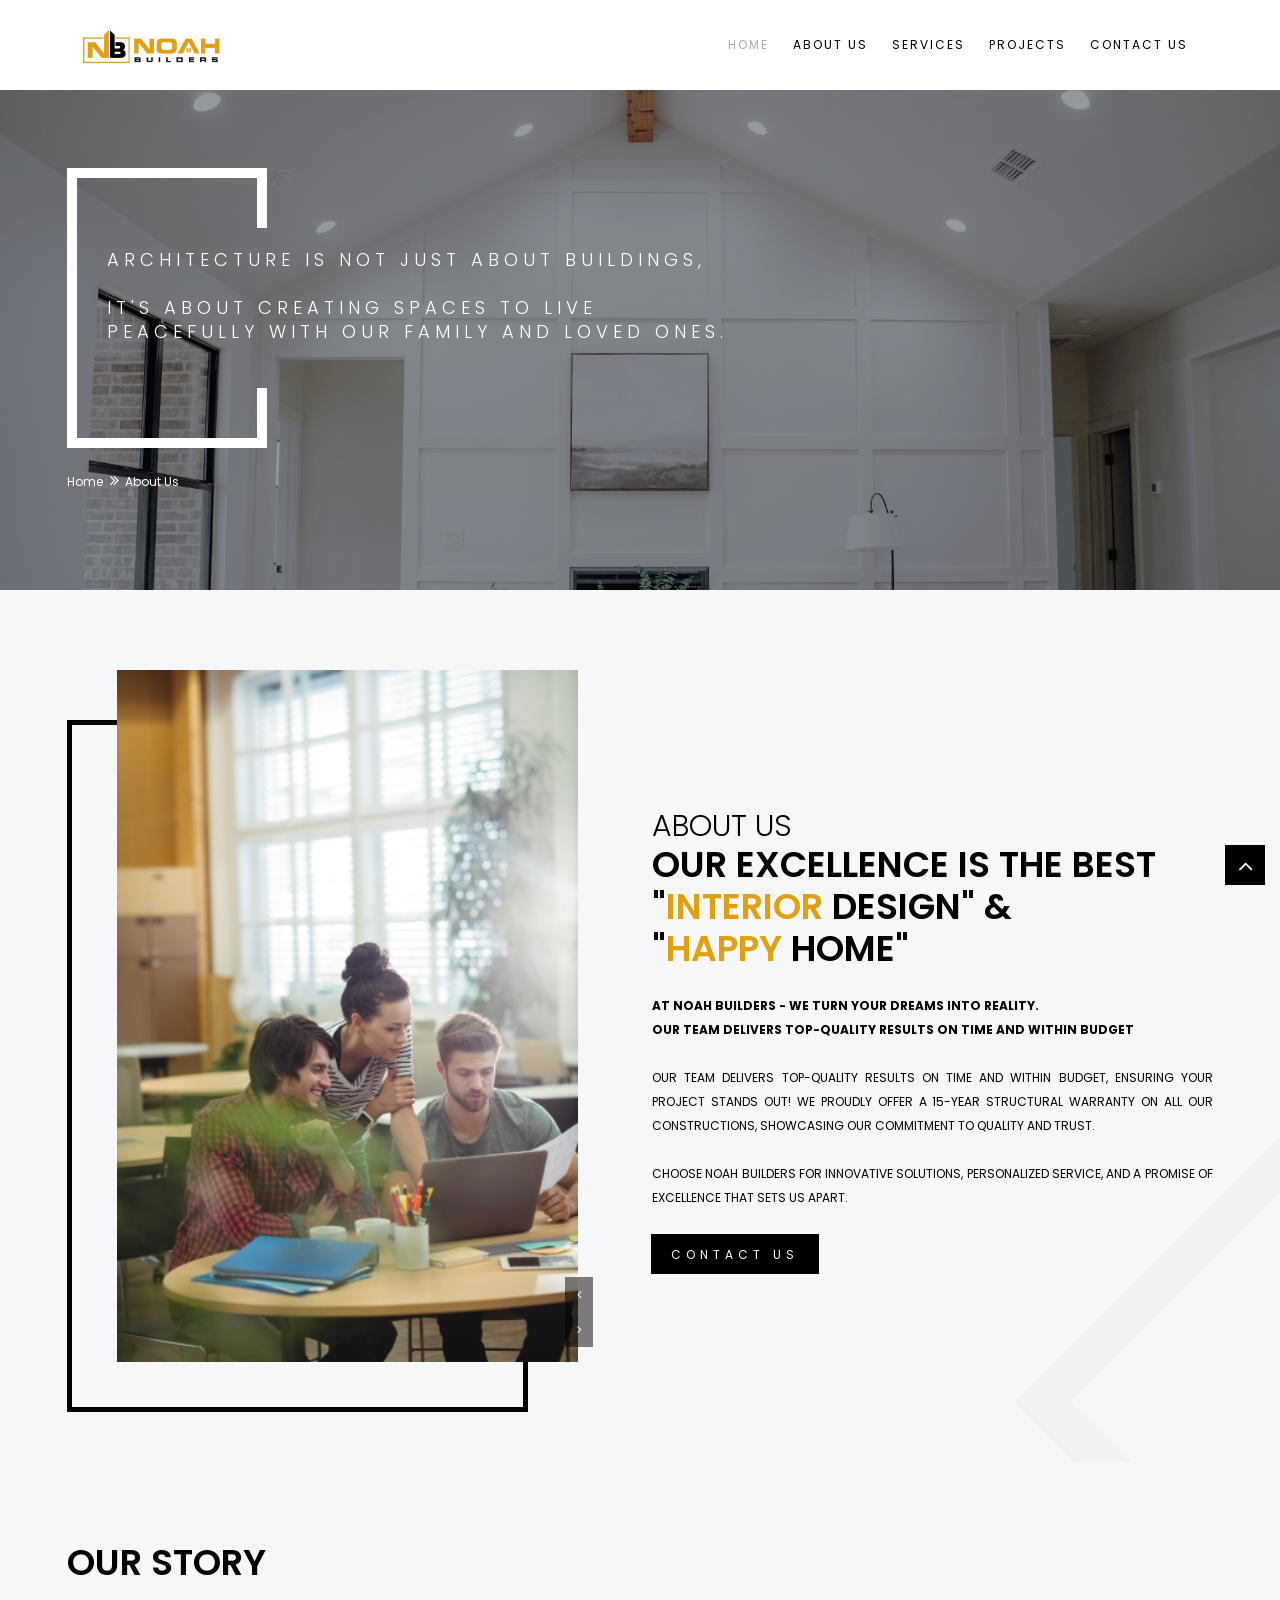
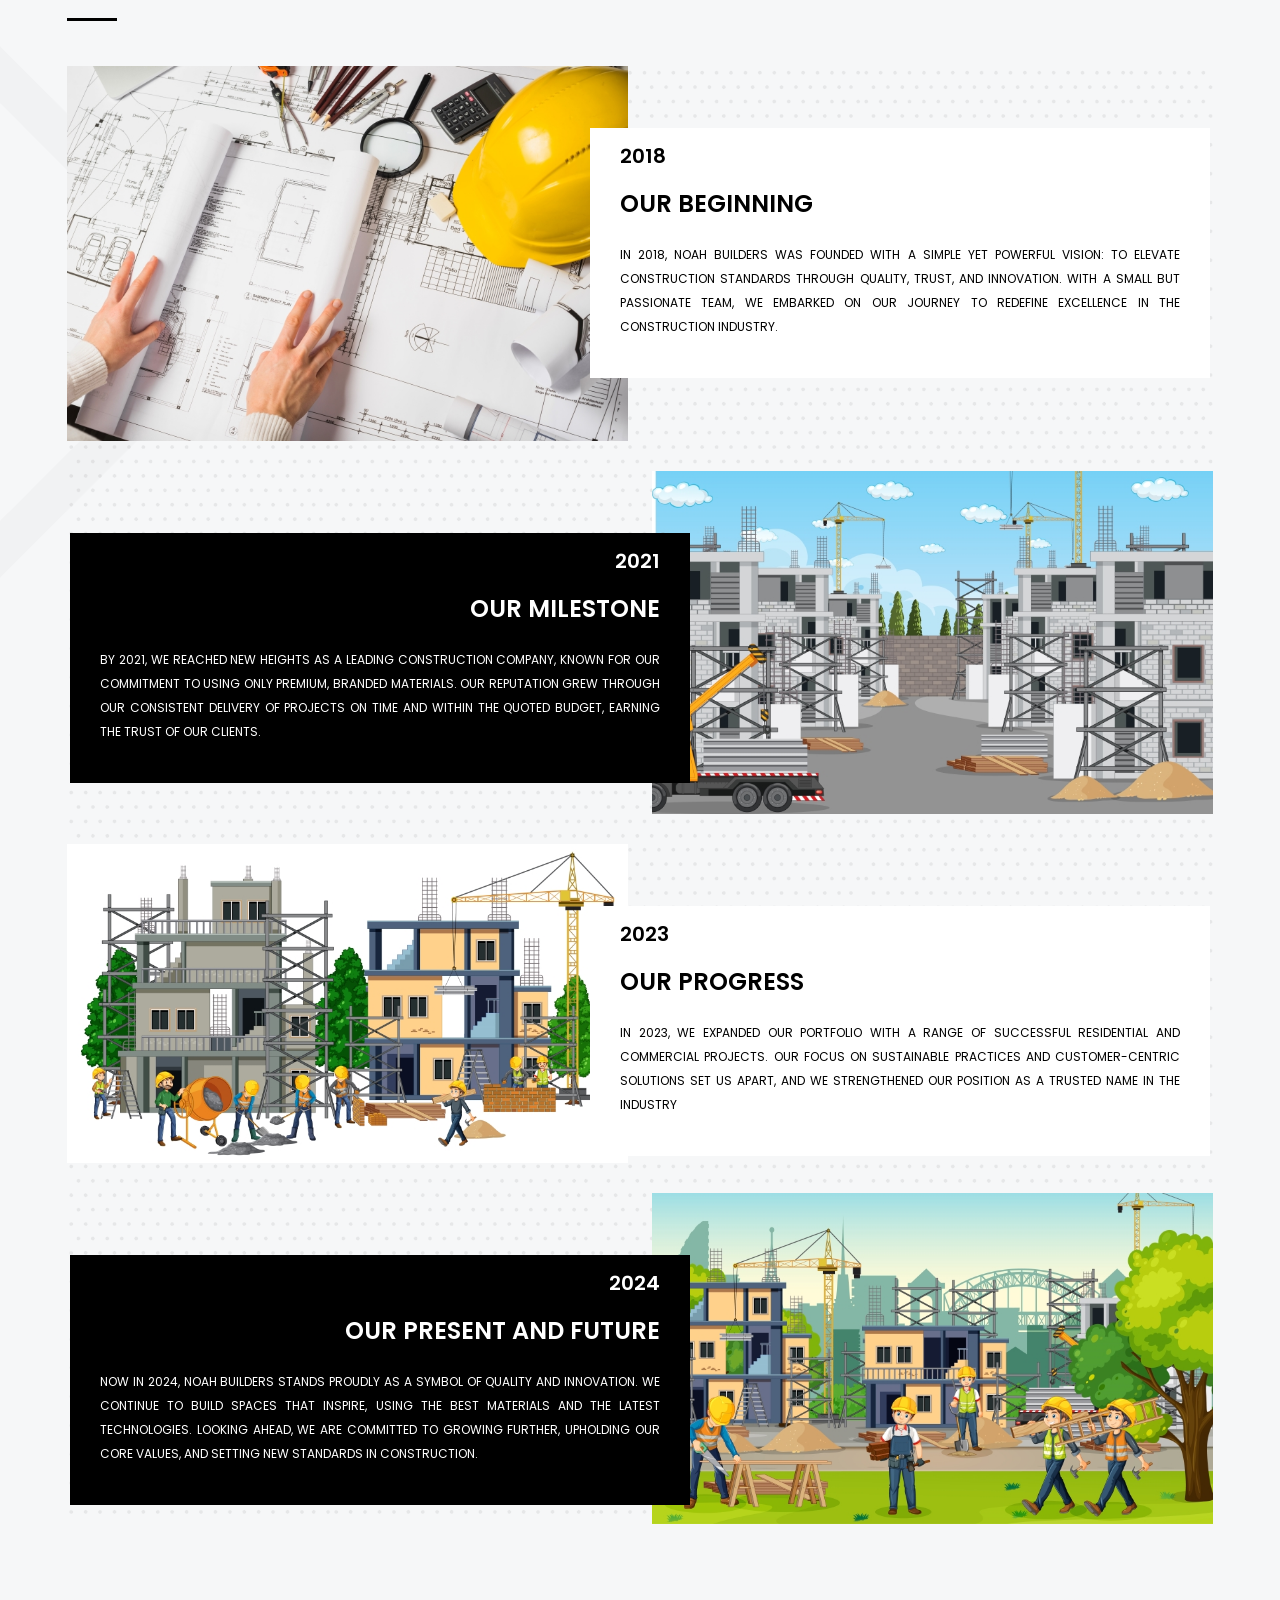
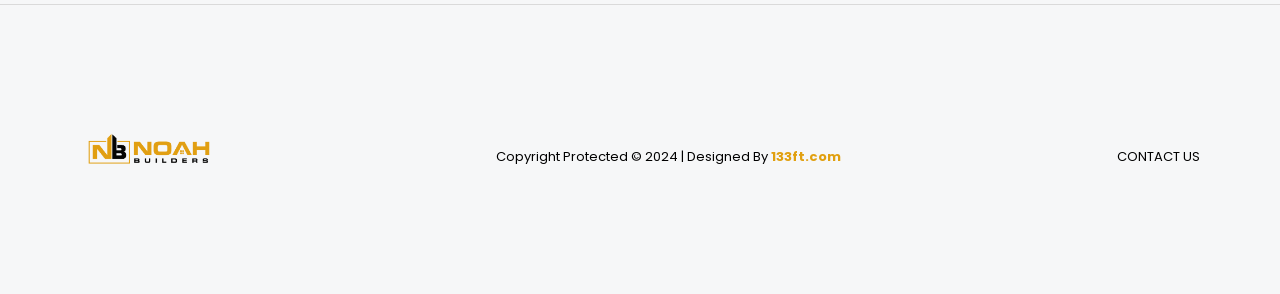
==== commit f67be944: "... Minor Corrections" ====
--- a/about-us.html
+++ b/about-us.html
@@ -288,29 +288,28 @@
             <!-- Footer -->
             <footer class="site-footer bg-gray footer-light footer-wide">
                 <div class="footer-bottom overlay-wraper">
-                    <div class="overlay-main bg-black" style="opacity: 0"></div>
-                    <div class="container p-t30">
-                        <div class="footer-bottom-content d-flex align-items-center justify-content-between">
-                            <div class="wt-footer-bot-left">
-                                <a href="#"><img src="images/client-logo/NoahBuildersLogo.jpg" width="140" height="58"
-                                        alt="" /></a>
-                            </div>
-
-                            <div class="text-center copyright-block p-t15">
-                                <span class="copyrights-text">Copyright Protected © 2024 | Designed By
-                                    <a style="color: #e1a010; font-weight: bold" href="http://www.133ft.com"
-                                        target="_blank">133ft.com</a></span>
-                            </div>
-
-                            <div class="wt-footer-bot-right p-t15">
-                                <ul class="copyrights-nav pull-right">
-                                    <li><a href="contact-us.html">CONTACT US</a></li>
-                                </ul>
-                            </div>
-                        </div>
-                    </div>
-                </div>
-            </footer>
+                  <div class="overlay-main bg-black" style="opacity: 0"></div>
+                  <div class="container p-t30">
+                    <div class="footer-bottom-content d-flex align-items-center justify-content-between">
+                      <div class="wt-footer-bot-left">
+                        <a href="#"><img src="images/noah_builders_logo.png" width="140" height="58" alt="" /></a>
+                      </div>
+          
+                      <div class="text-center copyright-block p-t15">
+                        <span class="copyrights-text">Copyright Protected © 2024 | Designed By
+                          <a style="color: #e1a010; font-weight: bold" href="http://www.133ft.com"
+                            target="_blank">133ft.com</a></span>
+                      </div>
+          
+                      <div class="wt-footer-bot-right p-t15">
+                        <ul class="copyrights-nav pull-right">
+                          <li><a href="contact-us.html">CONTACT US</a></li>
+                        </ul>
+                      </div>
+                    </div>
+                  </div>
+                </div>
+              </footer>
 
             <!-- Button To Top -->
             <button class="scroltop"><span class="fa fa-angle-up  relative" id="btn-vibrate"></span></button>
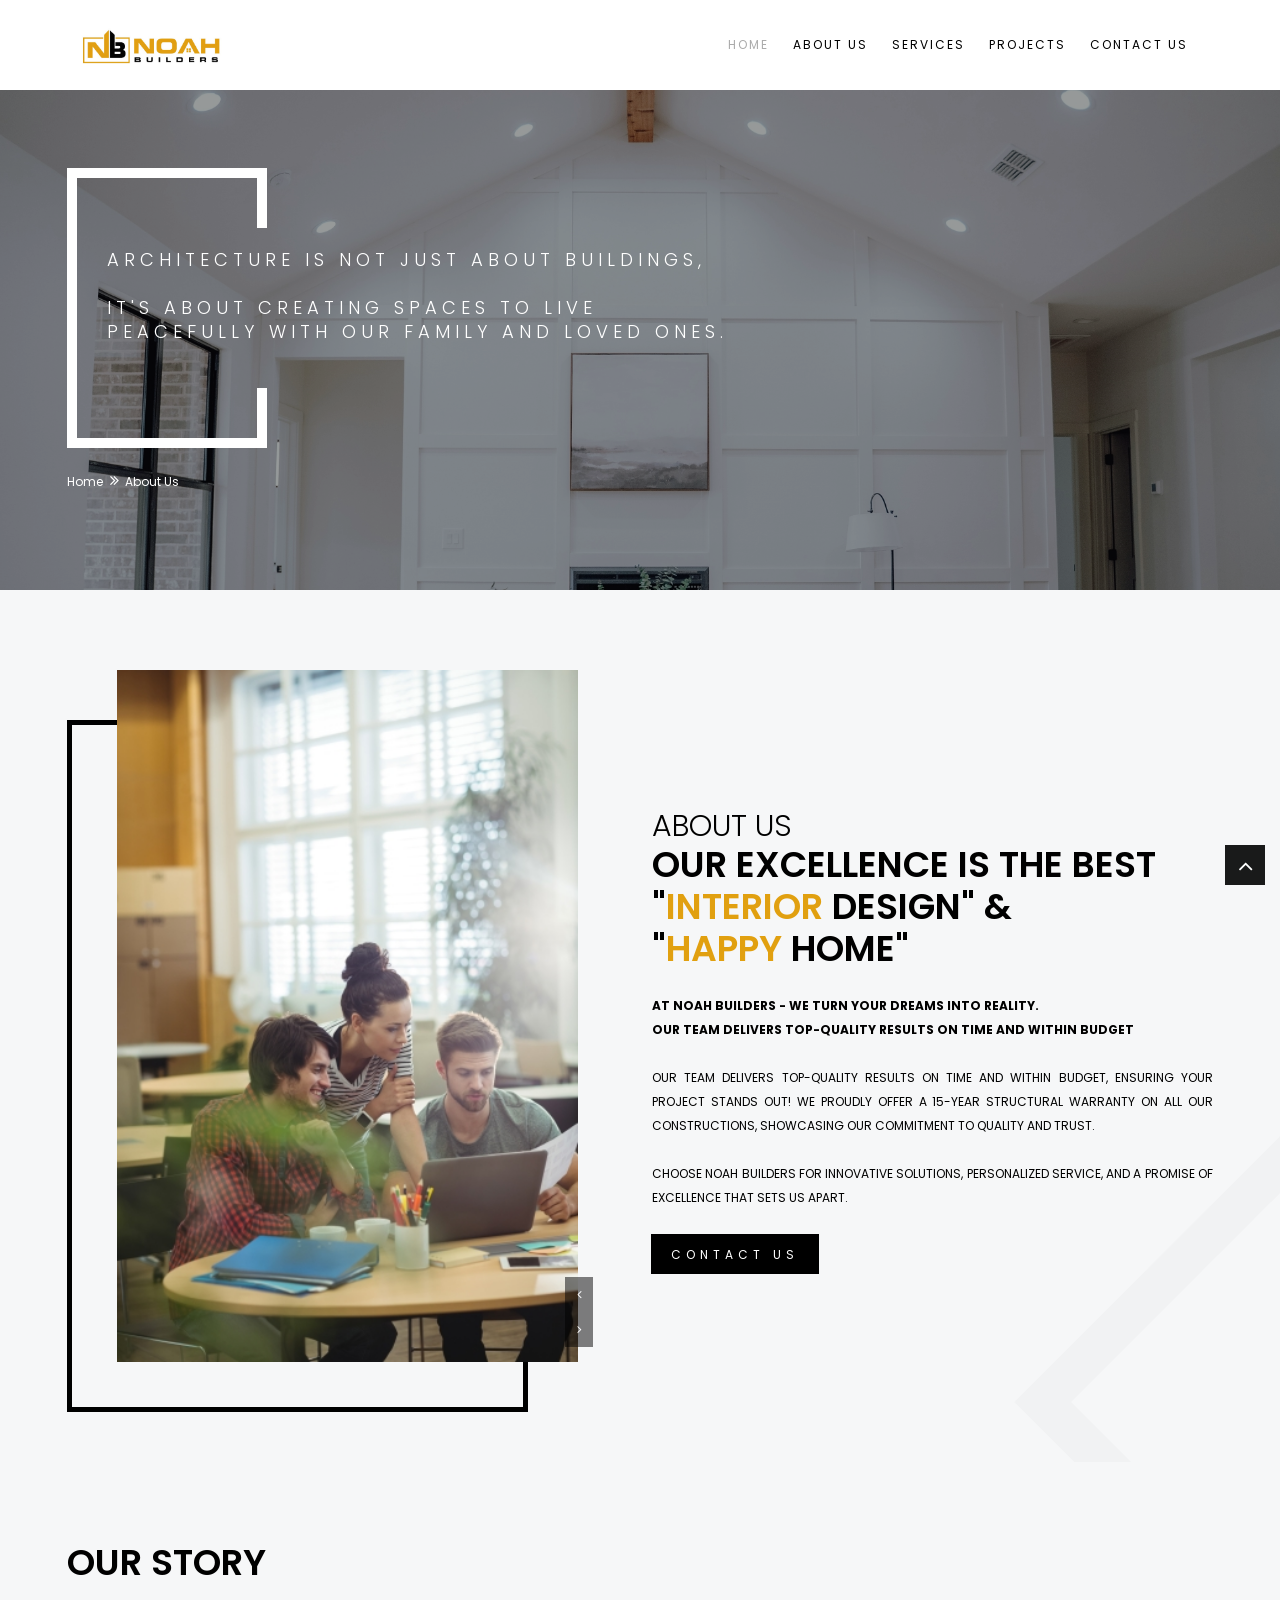
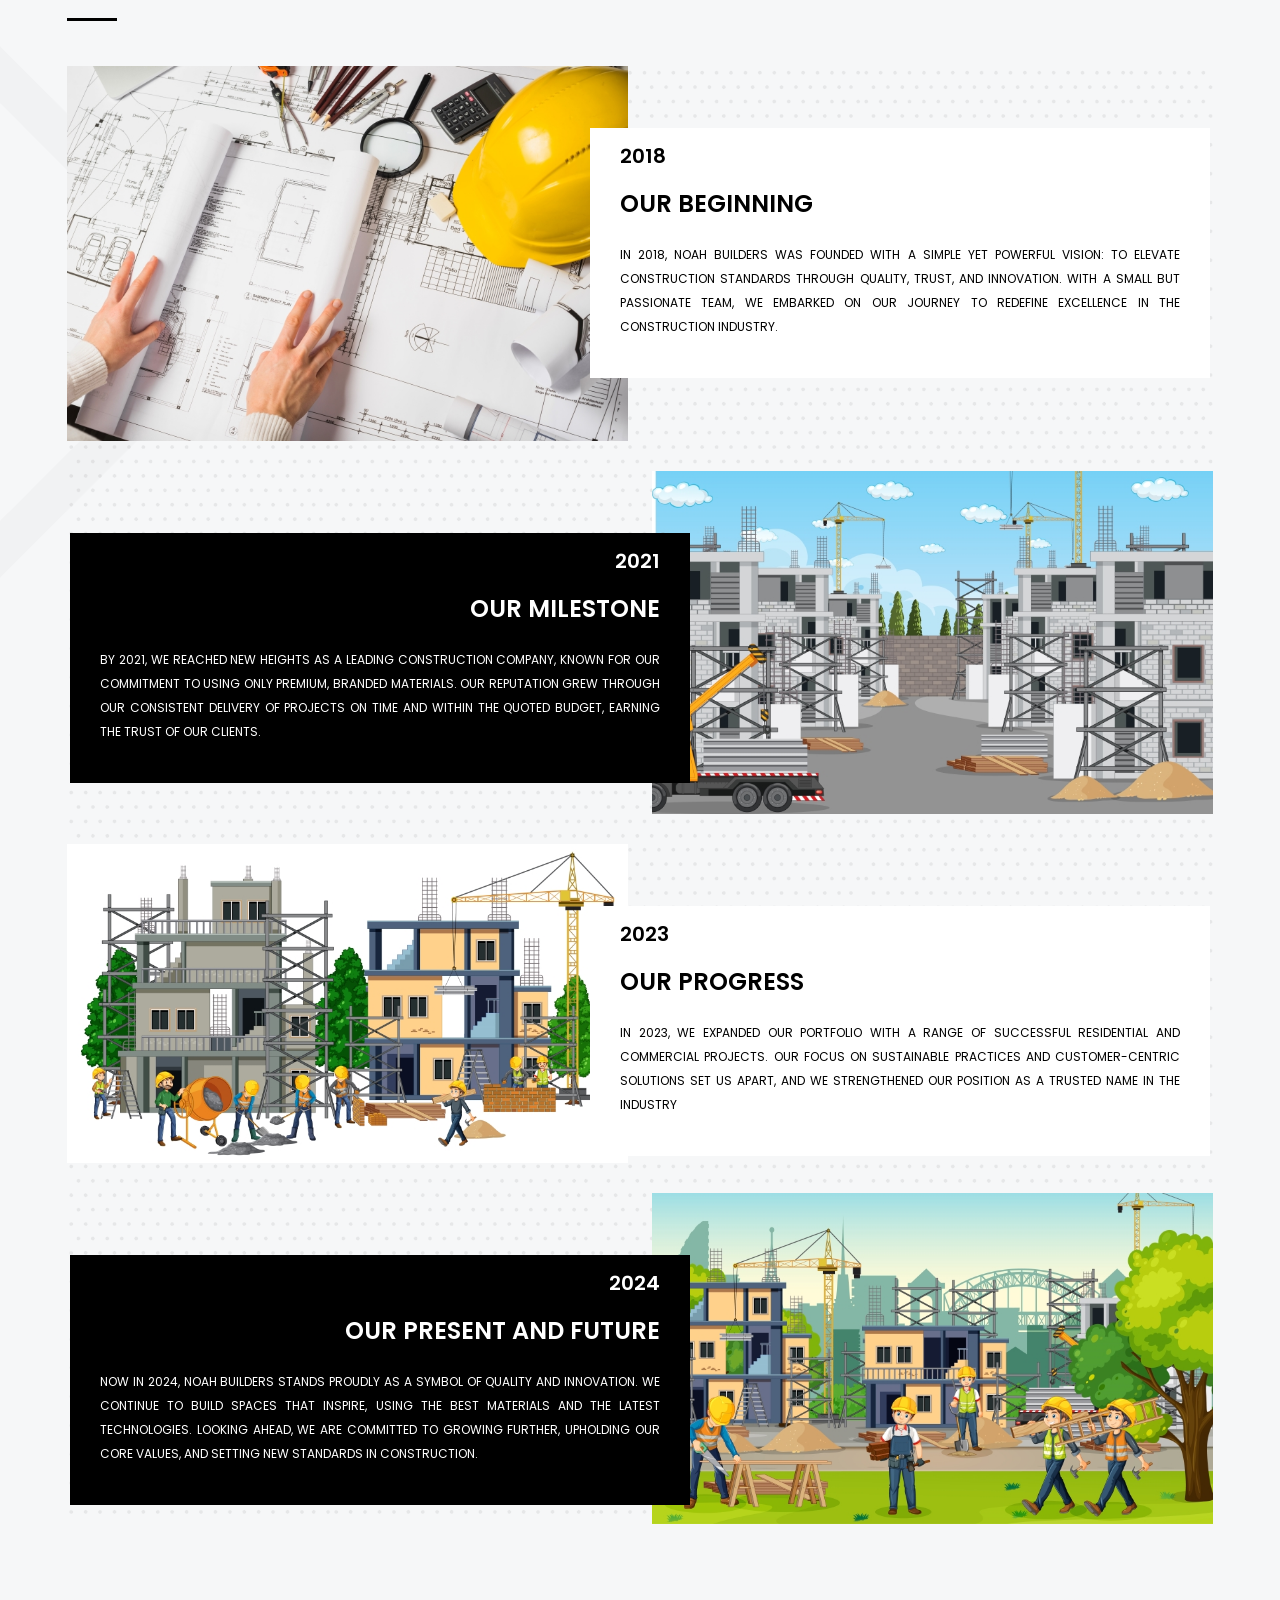
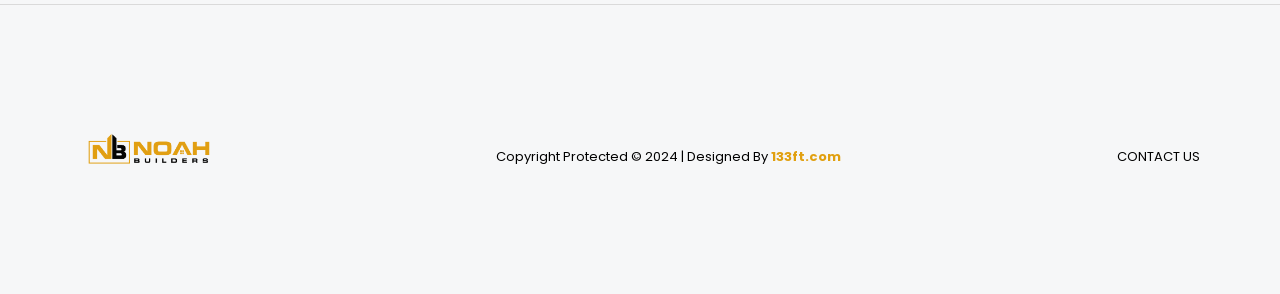
==== commit aebb98b7: "... Initial Release" ====
--- a/about-us.html
+++ b/about-us.html
@@ -5,19 +5,20 @@
 <head>
 
     <!-- Meta Data -->
-    <meta charset="utf-8">
-    <meta http-equiv="X-UA-Compatible" content="IE=edge">
-    <meta name="keywords" content="" />
-    <meta name="author" content="" />
-    <meta name="robots" content="" />
-    <meta name="description" content="" />
+    <meta charset="utf-8" />
+    <meta http-equiv="X-UA-Compatible" content="IE=edge" />
+    <meta name="keywords" content="Construction Company, Construction, Construction Company in Nagercoil, Construction Company in Marthandam, Kanyakumari Construction Companies, Top Construction Companies in Nagercoil, House Renovation, Home Designs, 3D Home Designs, Office Construction, Build Home" />
+    <meta name="author" content="Noah Builders" />
+    <meta name="robots" content="index, follow" />
+    <meta name="description" content="Noah Builders is a top construction company in Nagercoil, specializing in building homes, offices, and renovations within client budgets. We ensure quality by using only the best materials for every project." />
+    
 
     <!-- Favicons -->
     <link rel="icon" href="images/" type="image/x-icon" />
     <link rel="shortcut icon" type="image/x-icon" href="images/" />
 
     <!-- Page Title -->
-    <title>Noah Builders</title>
+    <title>Noah Builders | Leading Construction Company in Marthandam</title>
 
     <!-- Mobile Specific -->
     <meta name="viewport" content="width=device-width, initial-scale=1">
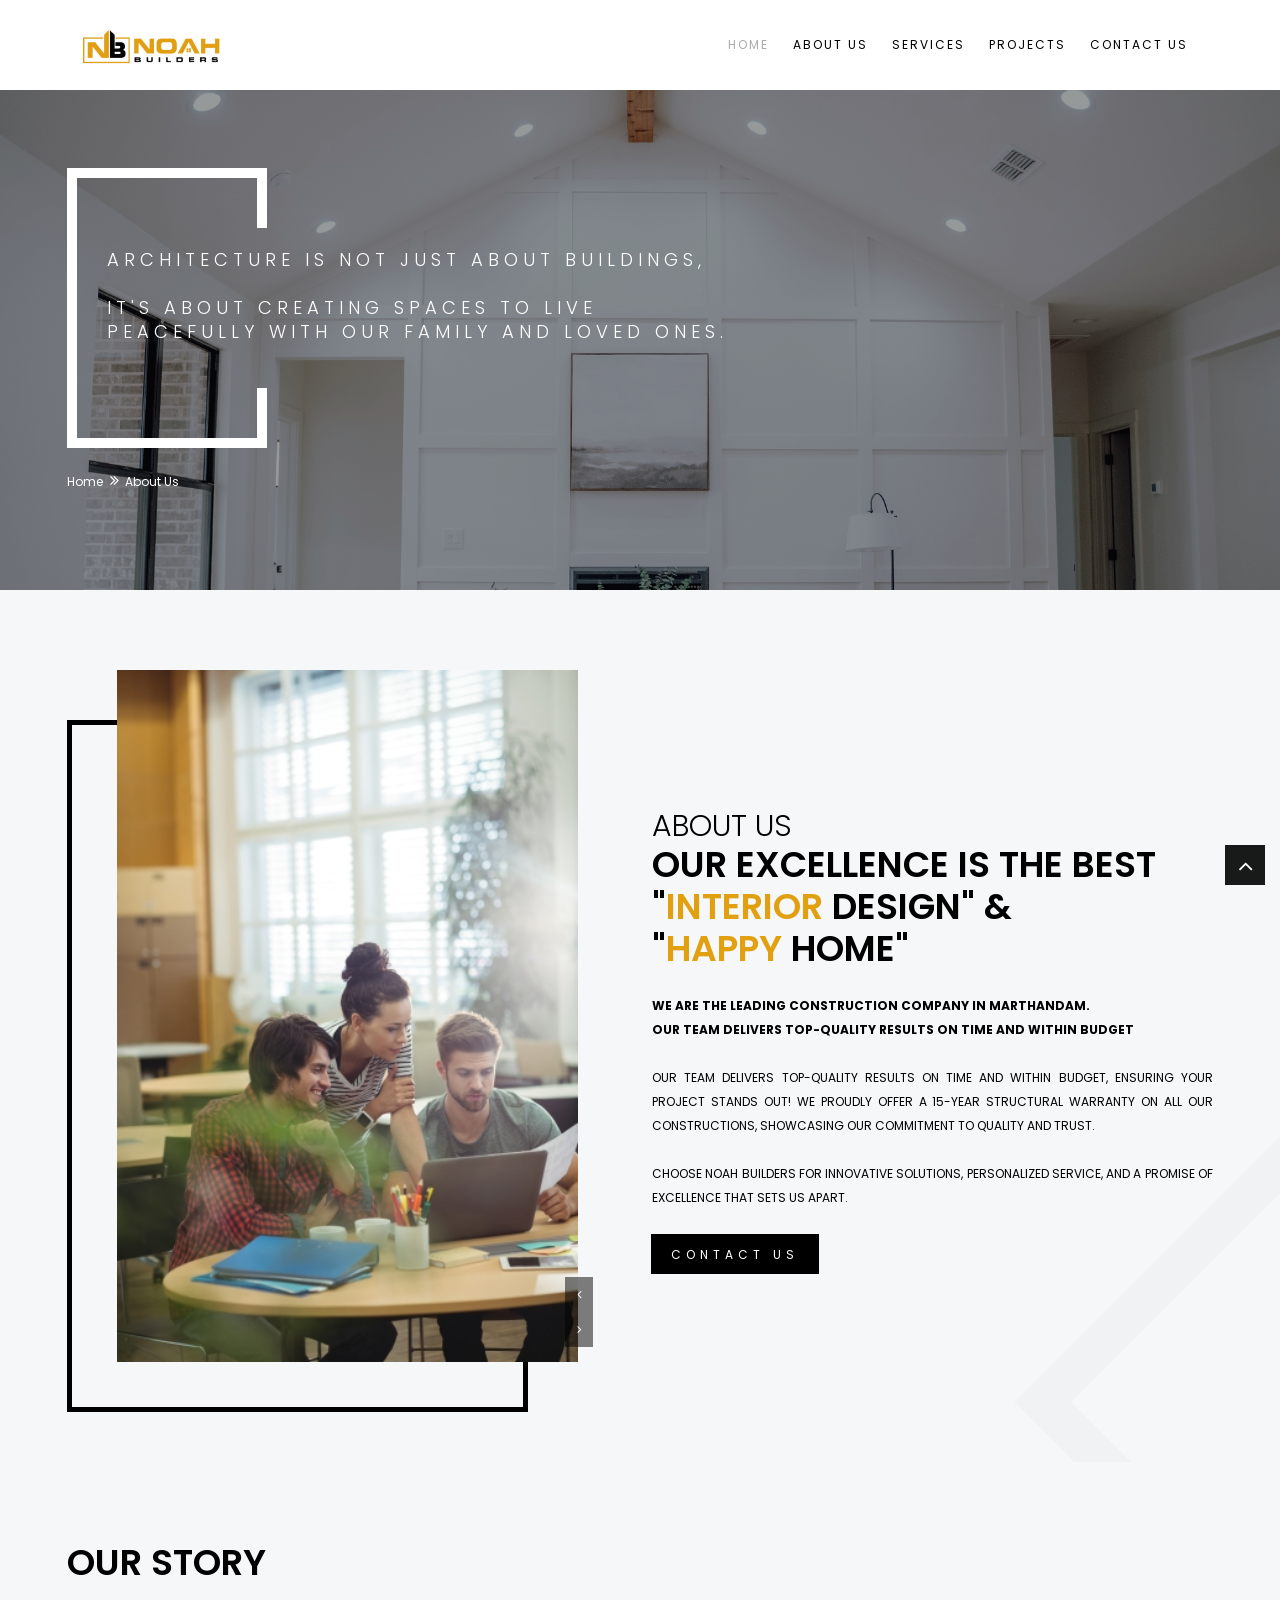
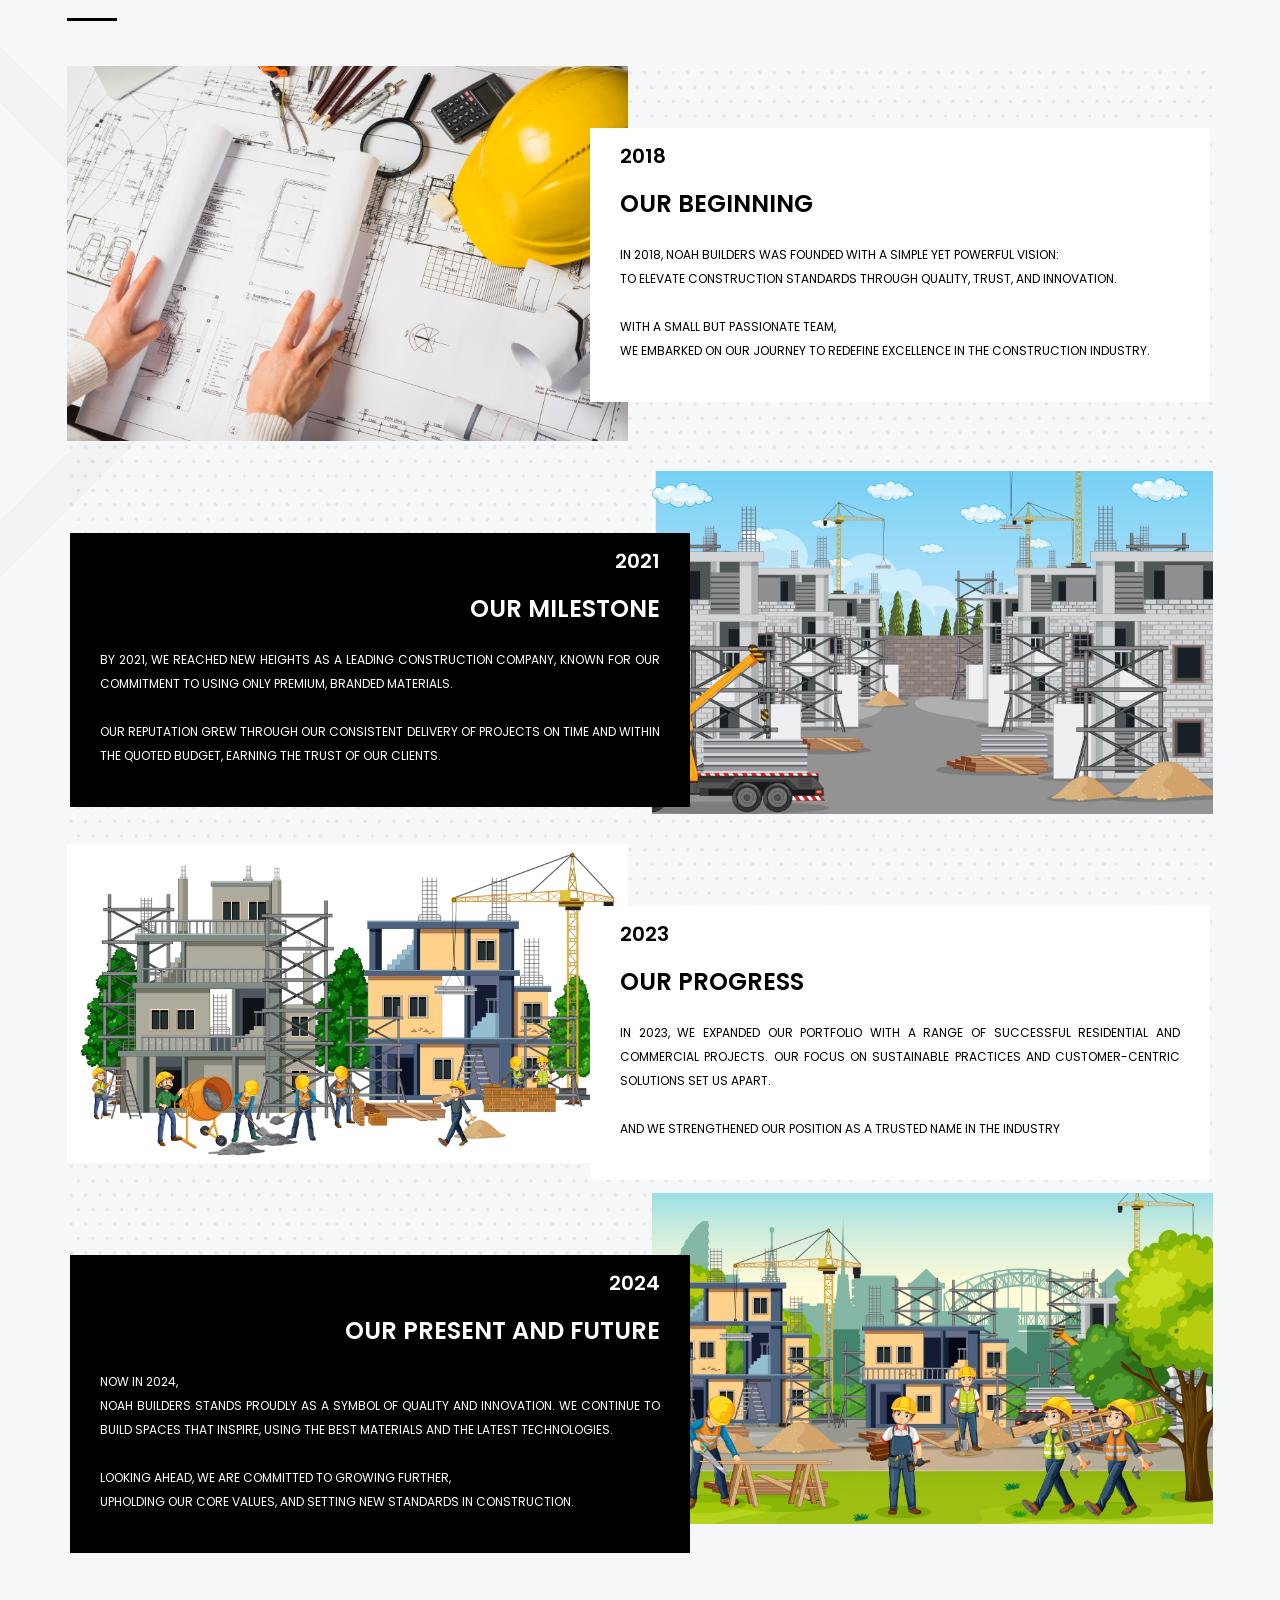
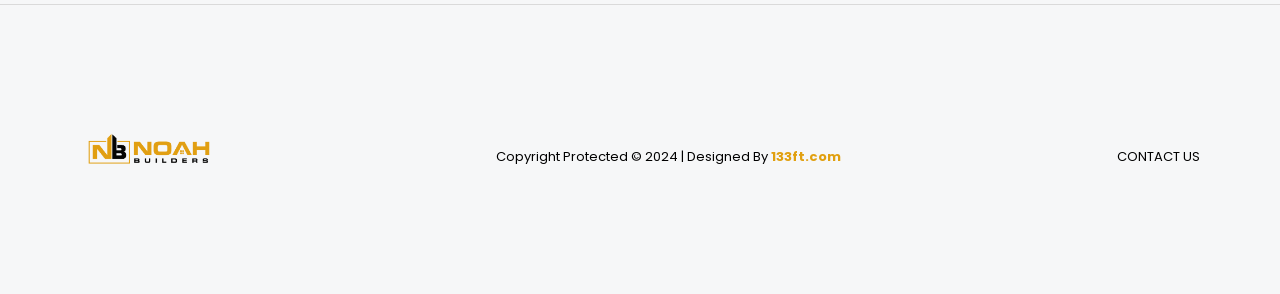
==== commit 95de01ae: "... Gearing up for the Release" ====
--- a/about-us.html
+++ b/about-us.html
@@ -7,11 +7,13 @@
     <!-- Meta Data -->
     <meta charset="utf-8" />
     <meta http-equiv="X-UA-Compatible" content="IE=edge" />
-    <meta name="keywords" content="Construction Company, Construction, Construction Company in Nagercoil, Construction Company in Marthandam, Kanyakumari Construction Companies, Top Construction Companies in Nagercoil, House Renovation, Home Designs, 3D Home Designs, Office Construction, Build Home" />
+    <meta name="keywords"
+        content="Construction Company, Construction, Construction Company in Nagercoil, Construction Company in Marthandam, Kanyakumari Construction Companies, Top Construction Companies in Nagercoil, House Renovation, Home Designs, 3D Home Designs, Office Construction, Build Home" />
     <meta name="author" content="Noah Builders" />
     <meta name="robots" content="index, follow" />
-    <meta name="description" content="Noah Builders is a top construction company in Nagercoil, specializing in building homes, offices, and renovations within client budgets. We ensure quality by using only the best materials for every project." />
-    
+    <meta name="description"
+        content="Noah Builders is a top construction company in Nagercoil, specializing in building homes, offices, and renovations within client budgets. We ensure quality by using only the best materials for every project." />
+
 
     <!-- Favicons -->
     <link rel="icon" href="images/" type="image/x-icon" />
@@ -179,7 +181,7 @@
                                     <h2 class="font-36">Our Excellence is the best "<span
                                             style="color: #e1a010">interior</span> design" & <br> "<span
                                             style="color: #e1a010">happy </span>home"</h2>
-                                    <p><b class="font-12">At Noah Builders - we turn your dreams into reality. <br>Our
+                                    <p><b class="font-12">We are the Leading Construction Company in Marthandam.<br>Our
                                             team delivers top-quality results on time and
                                             within budget</b></p>
                                     <p>Our Team delivers Top-Quality results on Time and
@@ -221,10 +223,12 @@
                                 <div class="wt-box our-story-detail">
                                     <h3 class="text-uppercase">2018</h3>
                                     <h2 class="text-uppercase">Our Beginning</h2>
-                                    <p>In 2018, Noah Builders was founded with a simple yet powerful vision: to
-                                        elevate construction standards through quality, trust, and innovation. With
-                                        a small but passionate team, we embarked on our journey to redefine
-                                        excellence in the construction industry. </p>
+                                    <p>In 2018, Noah Builders was founded with a simple yet powerful vision: <br>to
+                                        elevate construction standards through quality, trust, and innovation.<br>
+                                        <br>With
+                                        a small but passionate team, <br>we embarked on our journey to redefine
+                                        excellence in the construction industry.
+                                    </p>
                                 </div>
                             </div>
                         </div>
@@ -239,7 +243,8 @@
                                     <h3 class="text-uppercase">2021</h3>
                                     <h2 class="text-uppercase">Our Milestone</h2>
                                     <p>By 2021, we reached new heights as a leading construction company, known for
-                                        our commitment to using only premium, branded materials. Our reputation grew
+                                        our commitment to using only premium, branded materials. <br><br>Our reputation
+                                        grew
                                         through our consistent delivery of projects on time and within the quoted
                                         budget, earning the trust of our clients.</p>
                                 </div>
@@ -258,7 +263,8 @@
                                     <h2 class="text-uppercase">Our Progress</h2>
                                     <p>In 2023, we expanded our portfolio with a range of successful residential and
                                         commercial projects. Our focus on sustainable practices and customer-centric
-                                        solutions set us apart, and we strengthened our position as a trusted name
+                                        solutions set us apart. <br> <br>and we strengthened our position as a trusted
+                                        name
                                         in the industry</p>
                                 </div>
                             </div>
@@ -273,10 +279,11 @@
                                 <div class="wt-box our-story-detail">
                                     <h3 class="text-uppercase">2024</h3>
                                     <h2 class="text-uppercase">Our Present and Future</h2>
-                                    <p>Now in 2024, Noah Builders stands proudly as a symbol of quality and
+                                    <p>Now in 2024, <br>Noah Builders stands proudly as a symbol of quality and
                                         innovation. We continue to build spaces that inspire, using the best
-                                        materials and the latest technologies. Looking ahead, we are committed to
-                                        growing further, upholding our core values, and setting new standards in
+                                        materials and the latest technologies. <br> <br>Looking ahead, we are committed
+                                        to
+                                        growing further, <br>upholding our core values, and setting new standards in
                                         construction. </p>
                                 </div>
                             </div>
@@ -289,28 +296,29 @@
             <!-- Footer -->
             <footer class="site-footer bg-gray footer-light footer-wide">
                 <div class="footer-bottom overlay-wraper">
-                  <div class="overlay-main bg-black" style="opacity: 0"></div>
-                  <div class="container p-t30">
-                    <div class="footer-bottom-content d-flex align-items-center justify-content-between">
-                      <div class="wt-footer-bot-left">
-                        <a href="#"><img src="images/noah_builders_logo.png" width="140" height="58" alt="" /></a>
-                      </div>
-          
-                      <div class="text-center copyright-block p-t15">
-                        <span class="copyrights-text">Copyright Protected © 2024 | Designed By
-                          <a style="color: #e1a010; font-weight: bold" href="http://www.133ft.com"
-                            target="_blank">133ft.com</a></span>
-                      </div>
-          
-                      <div class="wt-footer-bot-right p-t15">
-                        <ul class="copyrights-nav pull-right">
-                          <li><a href="contact-us.html">CONTACT US</a></li>
-                        </ul>
-                      </div>
-                    </div>
-                  </div>
-                </div>
-              </footer>
+                    <div class="overlay-main bg-black" style="opacity: 0"></div>
+                    <div class="container p-t30">
+                        <div class="footer-bottom-content d-flex align-items-center justify-content-between">
+                            <div class="wt-footer-bot-left">
+                                <a href="#"><img src="images/noah_builders_logo.png" width="140" height="58"
+                                        alt="" /></a>
+                            </div>
+
+                            <div class="text-center copyright-block p-t15">
+                                <span class="copyrights-text">Copyright Protected © 2024 | Designed By
+                                    <a style="color: #e1a010; font-weight: bold" href="http://www.133ft.com"
+                                        target="_blank">133ft.com</a></span>
+                            </div>
+
+                            <div class="wt-footer-bot-right p-t15">
+                                <ul class="copyrights-nav pull-right">
+                                    <li><a href="contact-us.html">CONTACT US</a></li>
+                                </ul>
+                            </div>
+                        </div>
+                    </div>
+                </div>
+            </footer>
 
             <!-- Button To Top -->
             <button class="scroltop"><span class="fa fa-angle-up  relative" id="btn-vibrate"></span></button>
